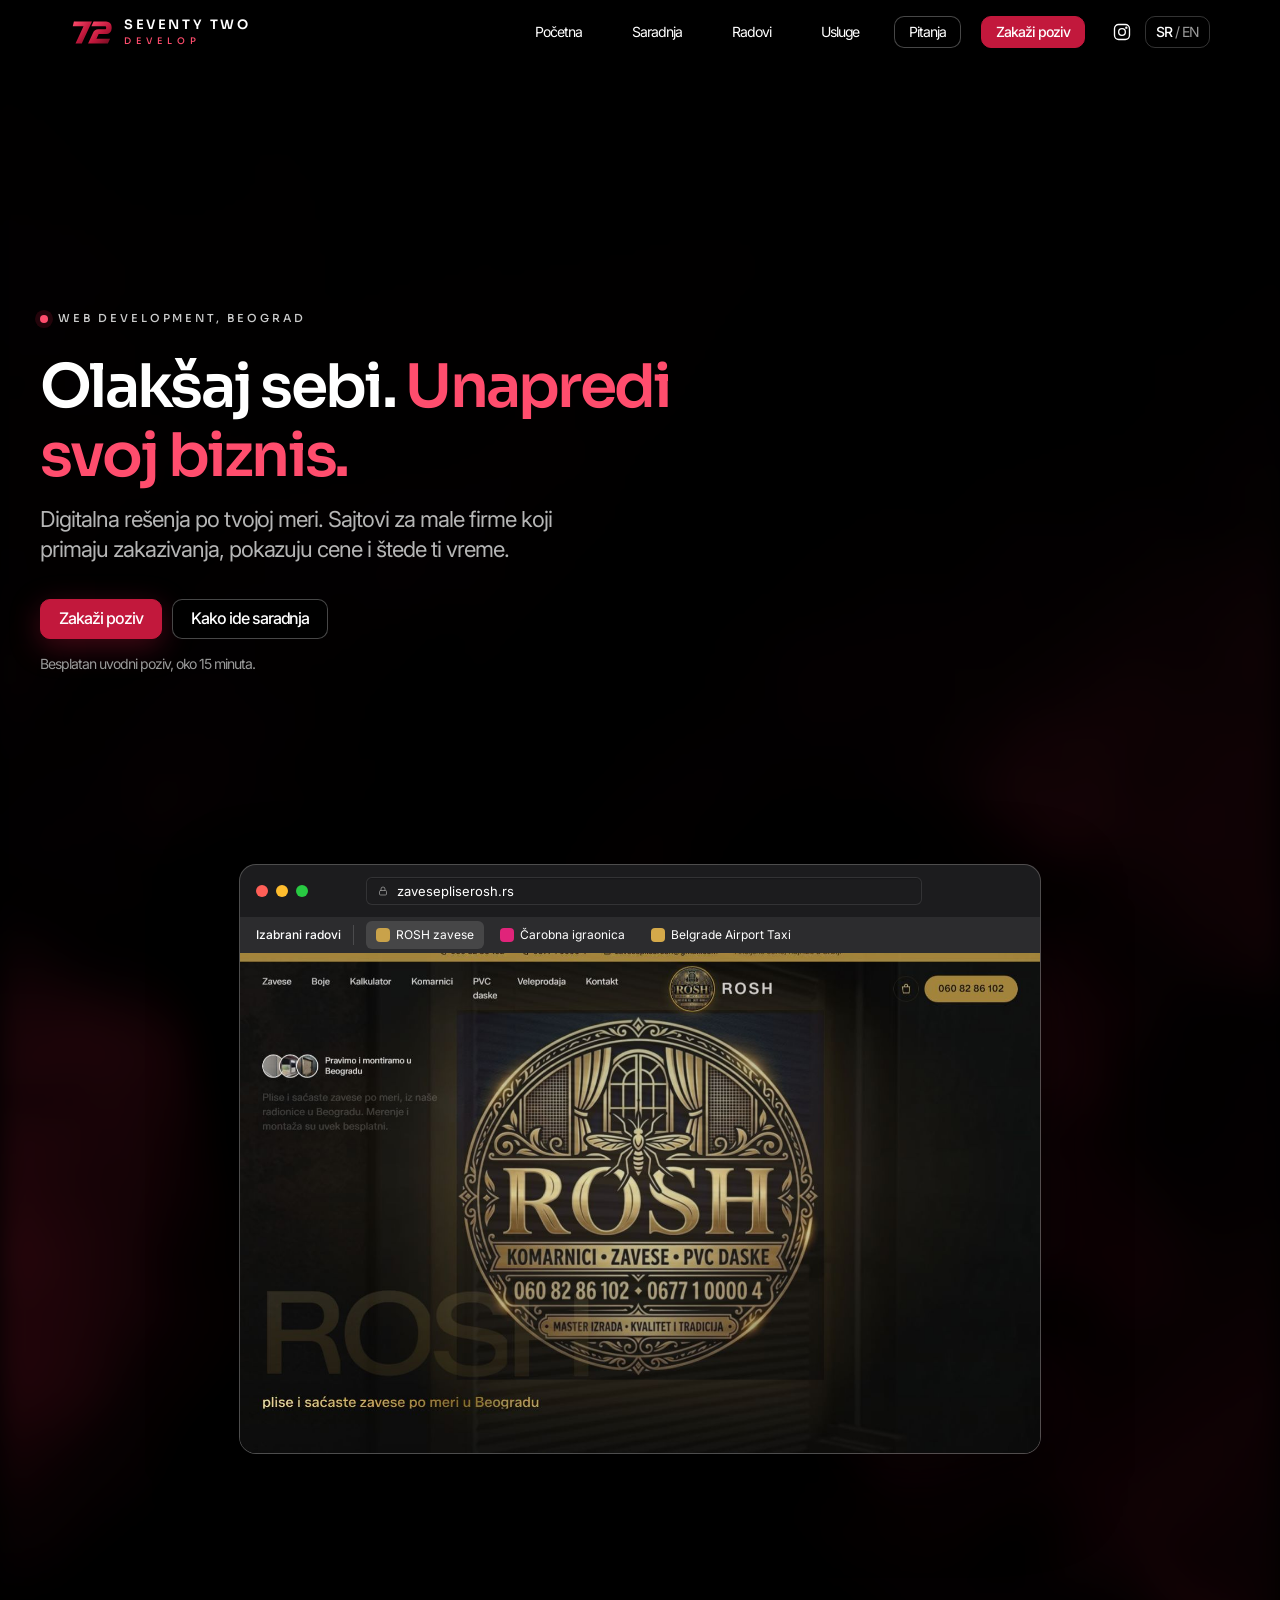
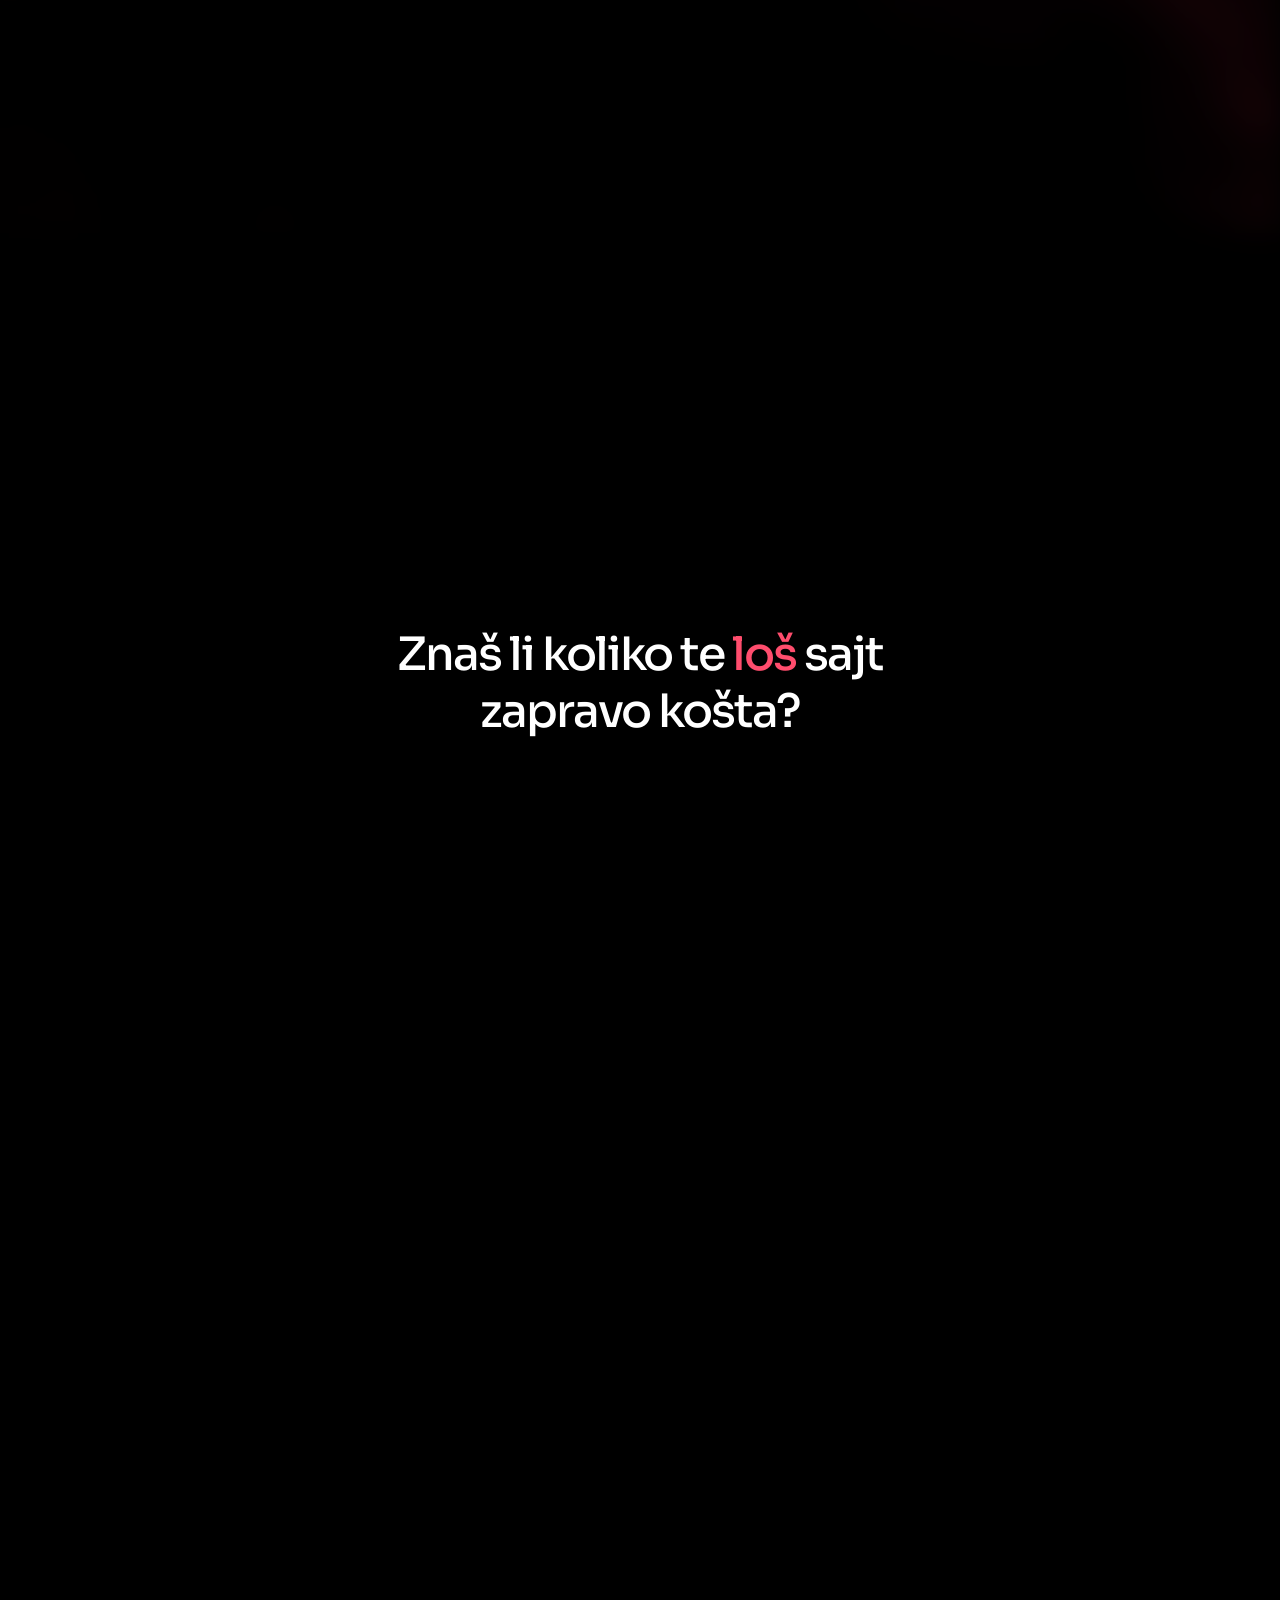
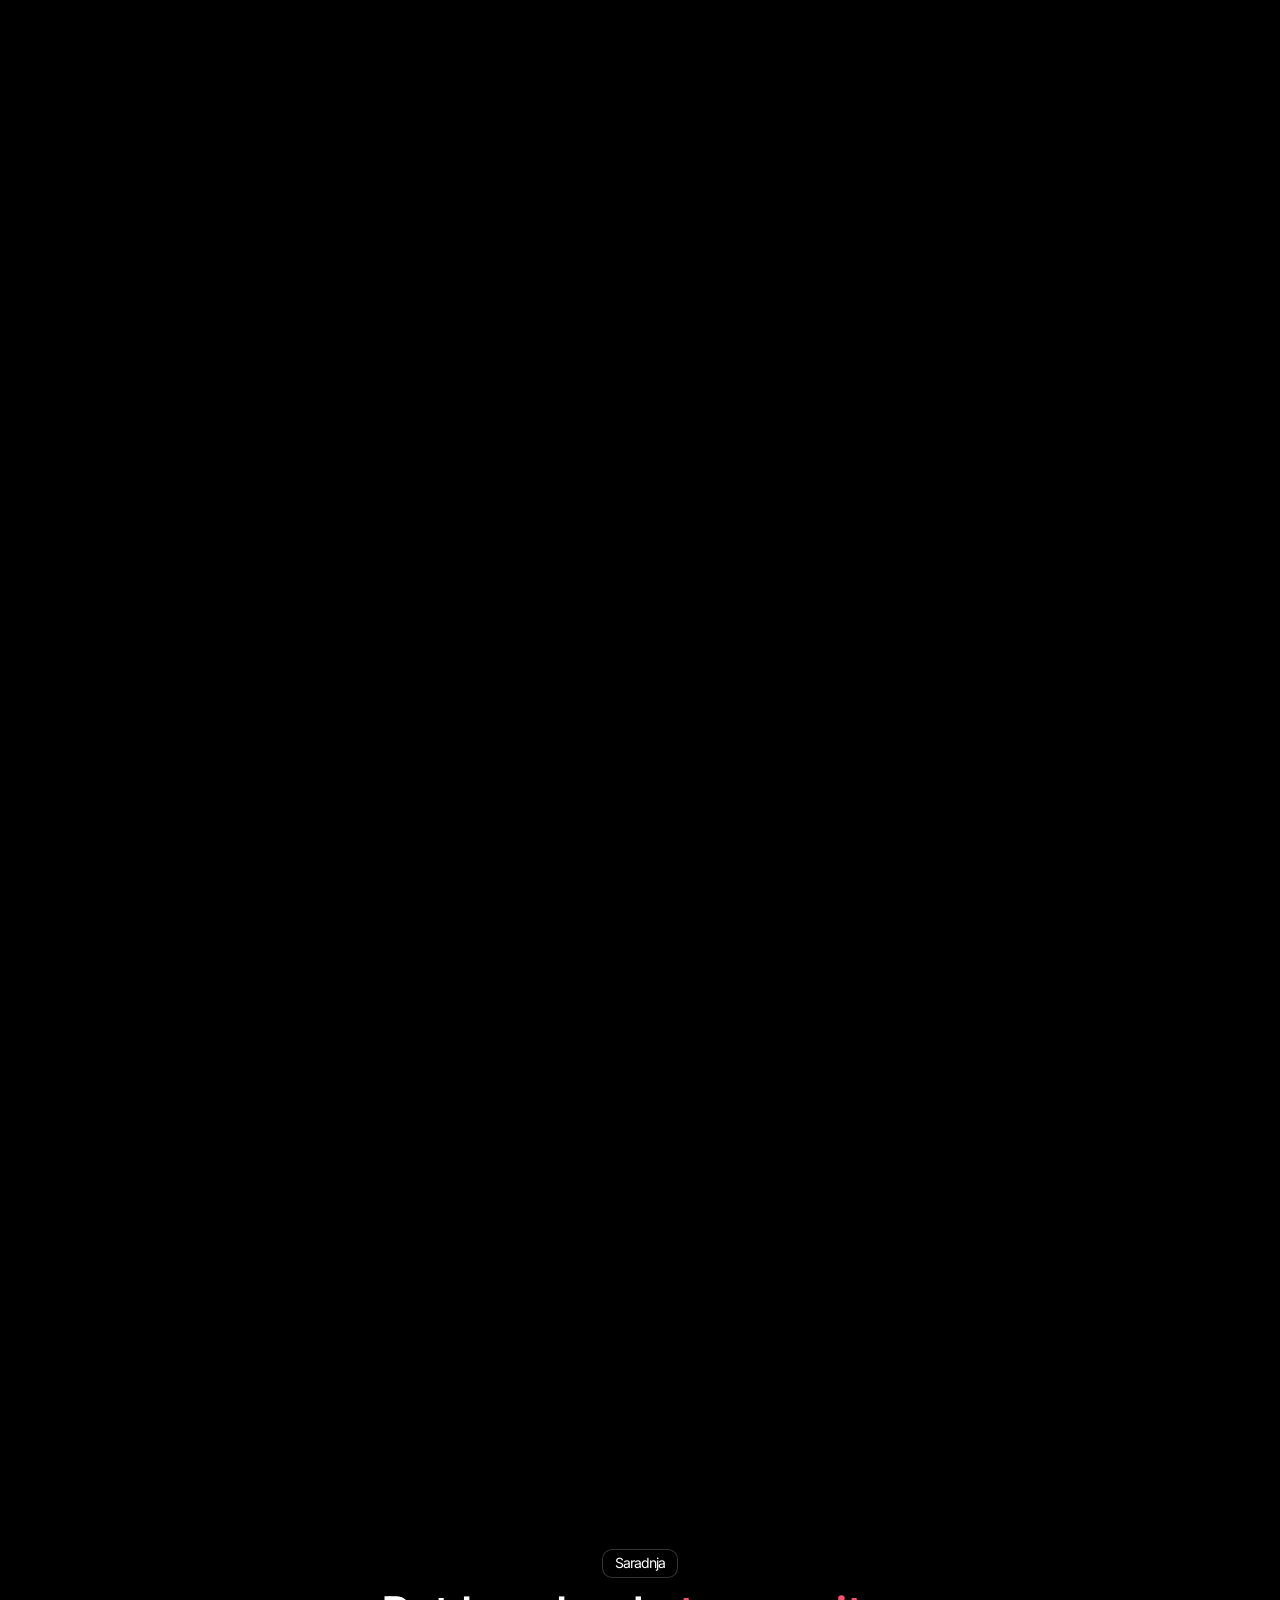
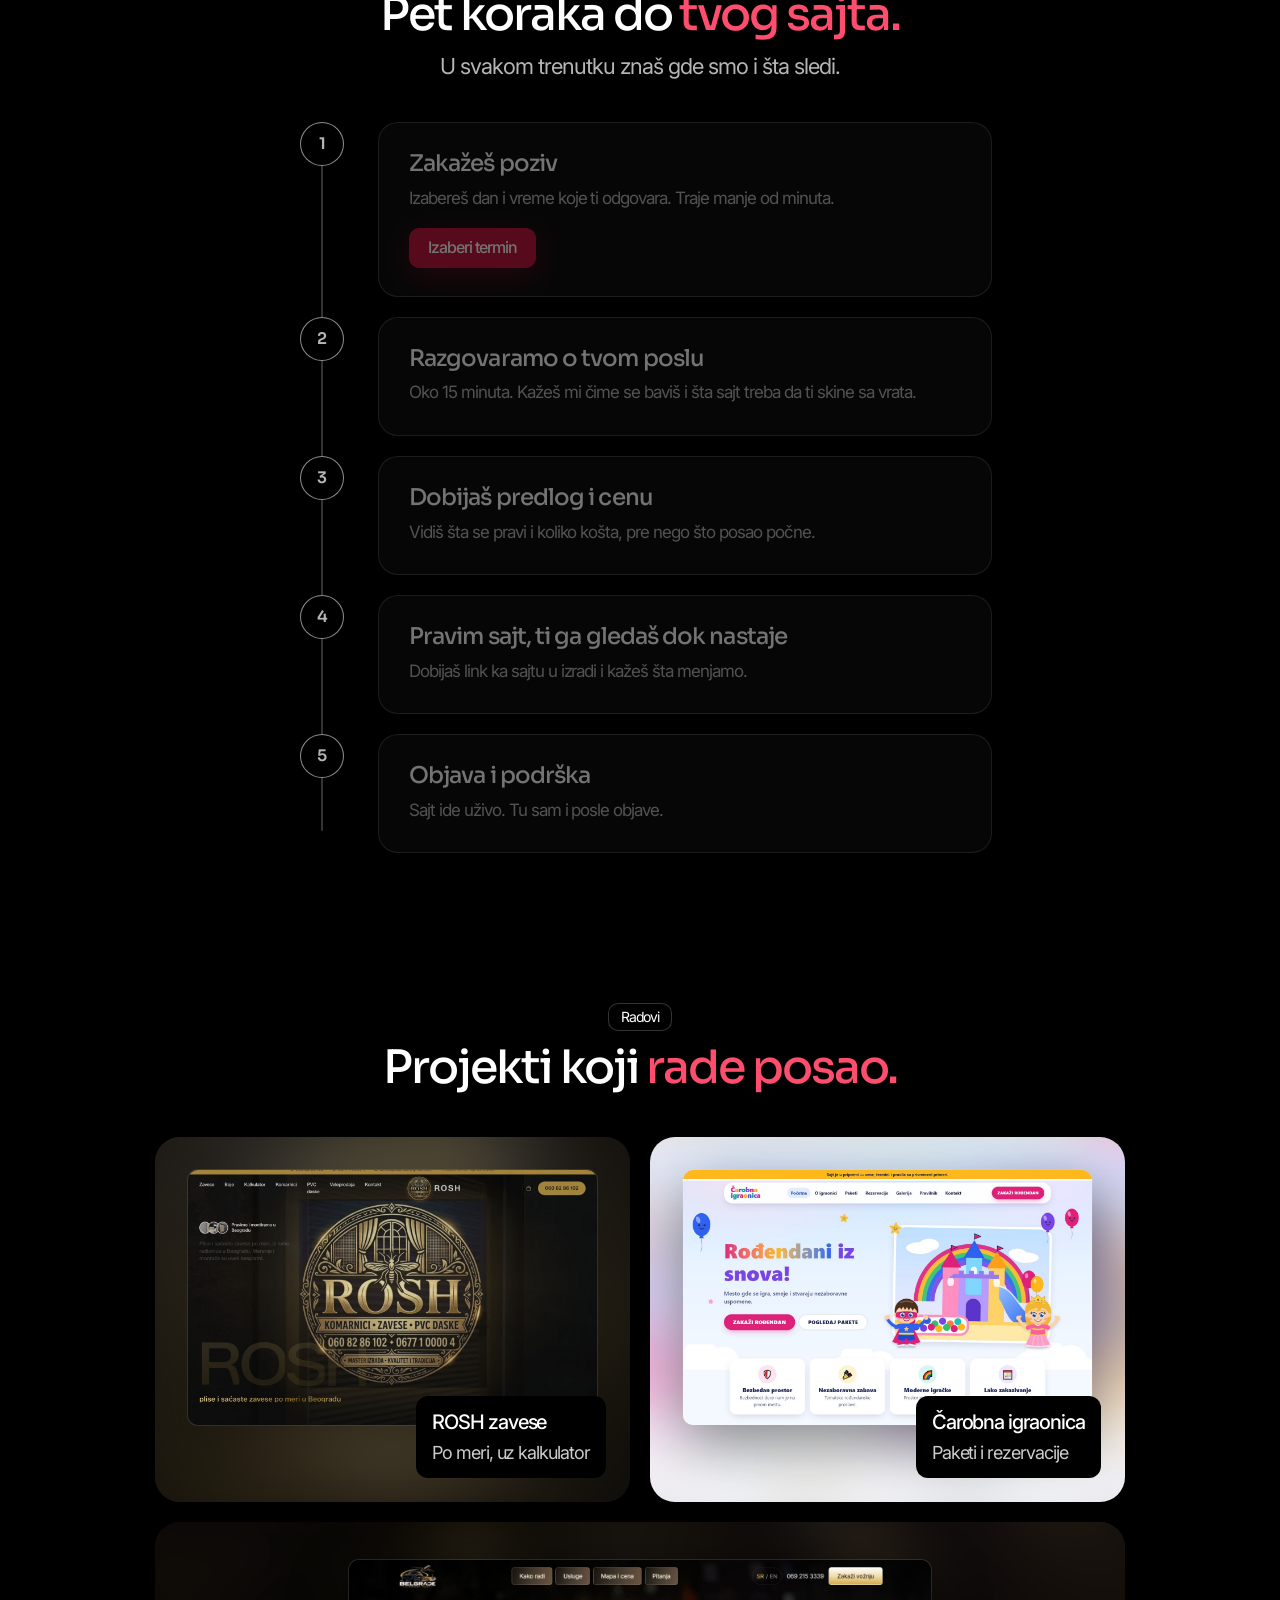
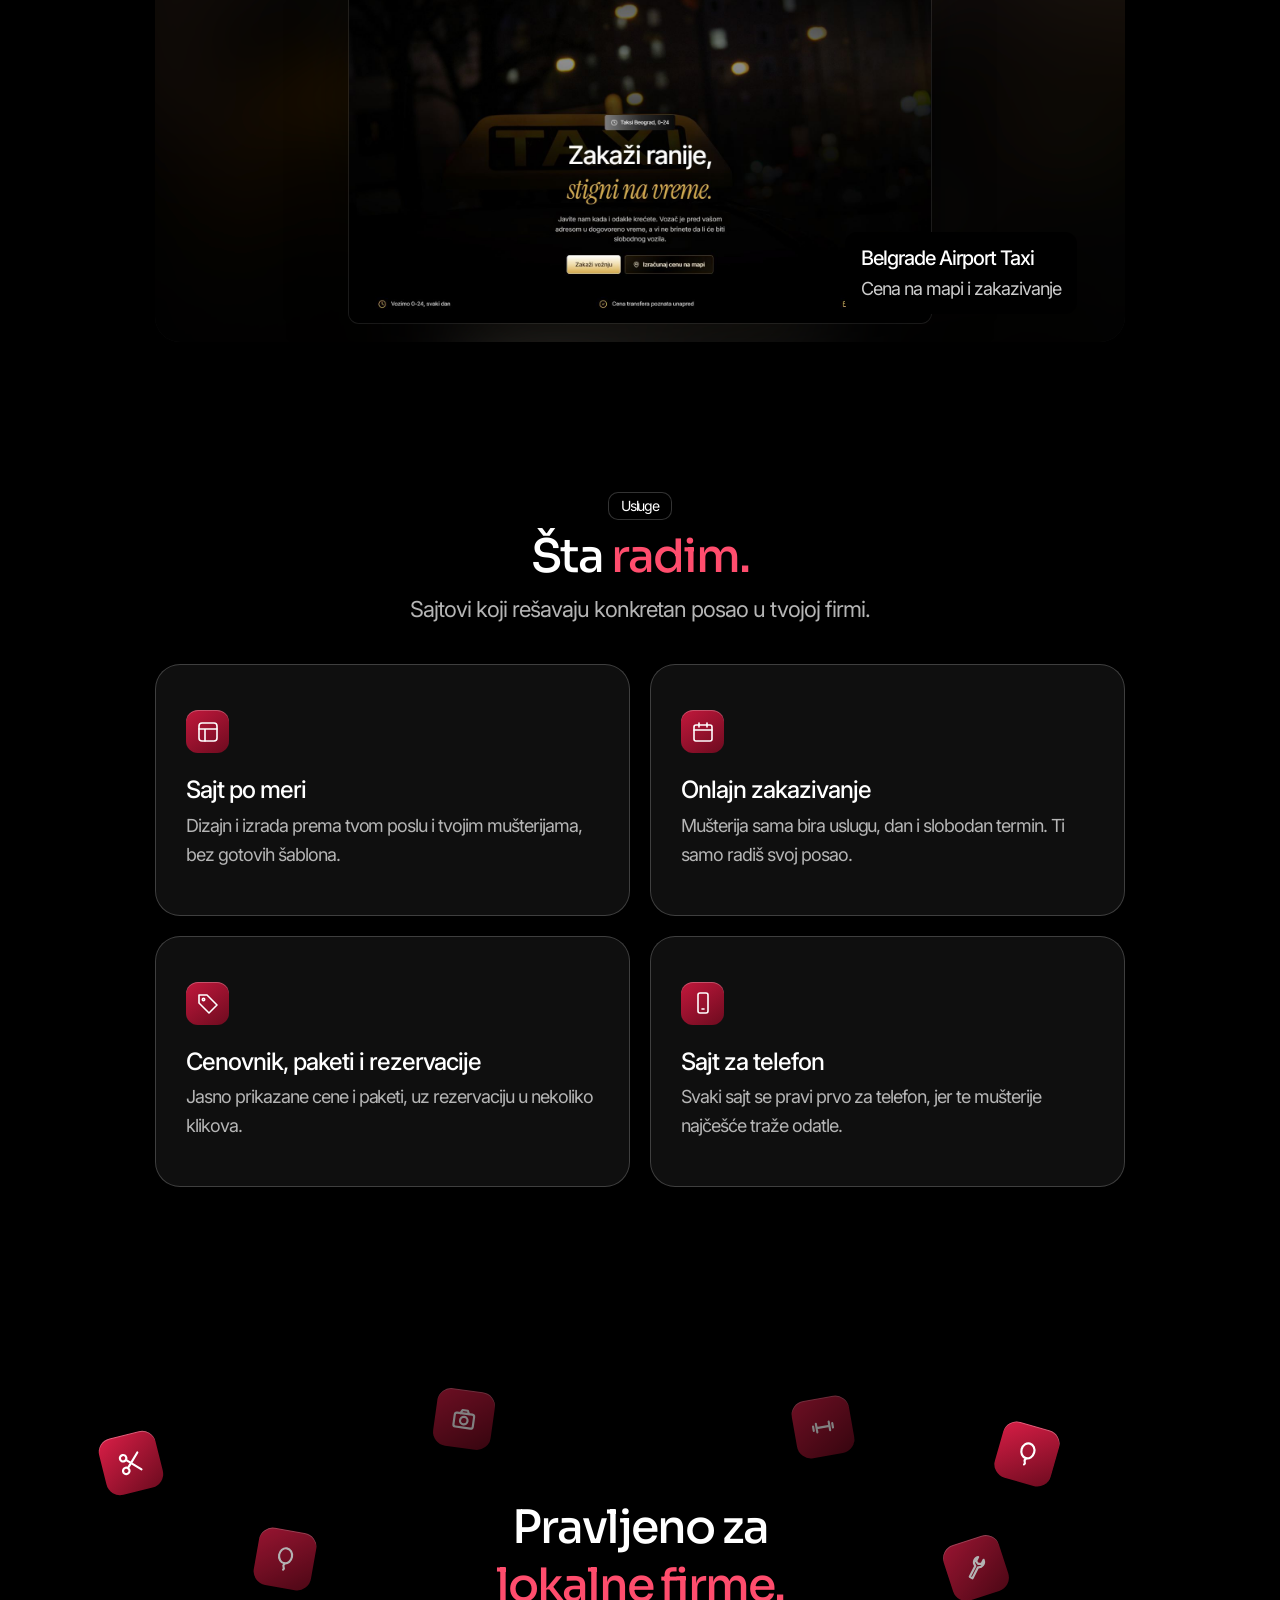
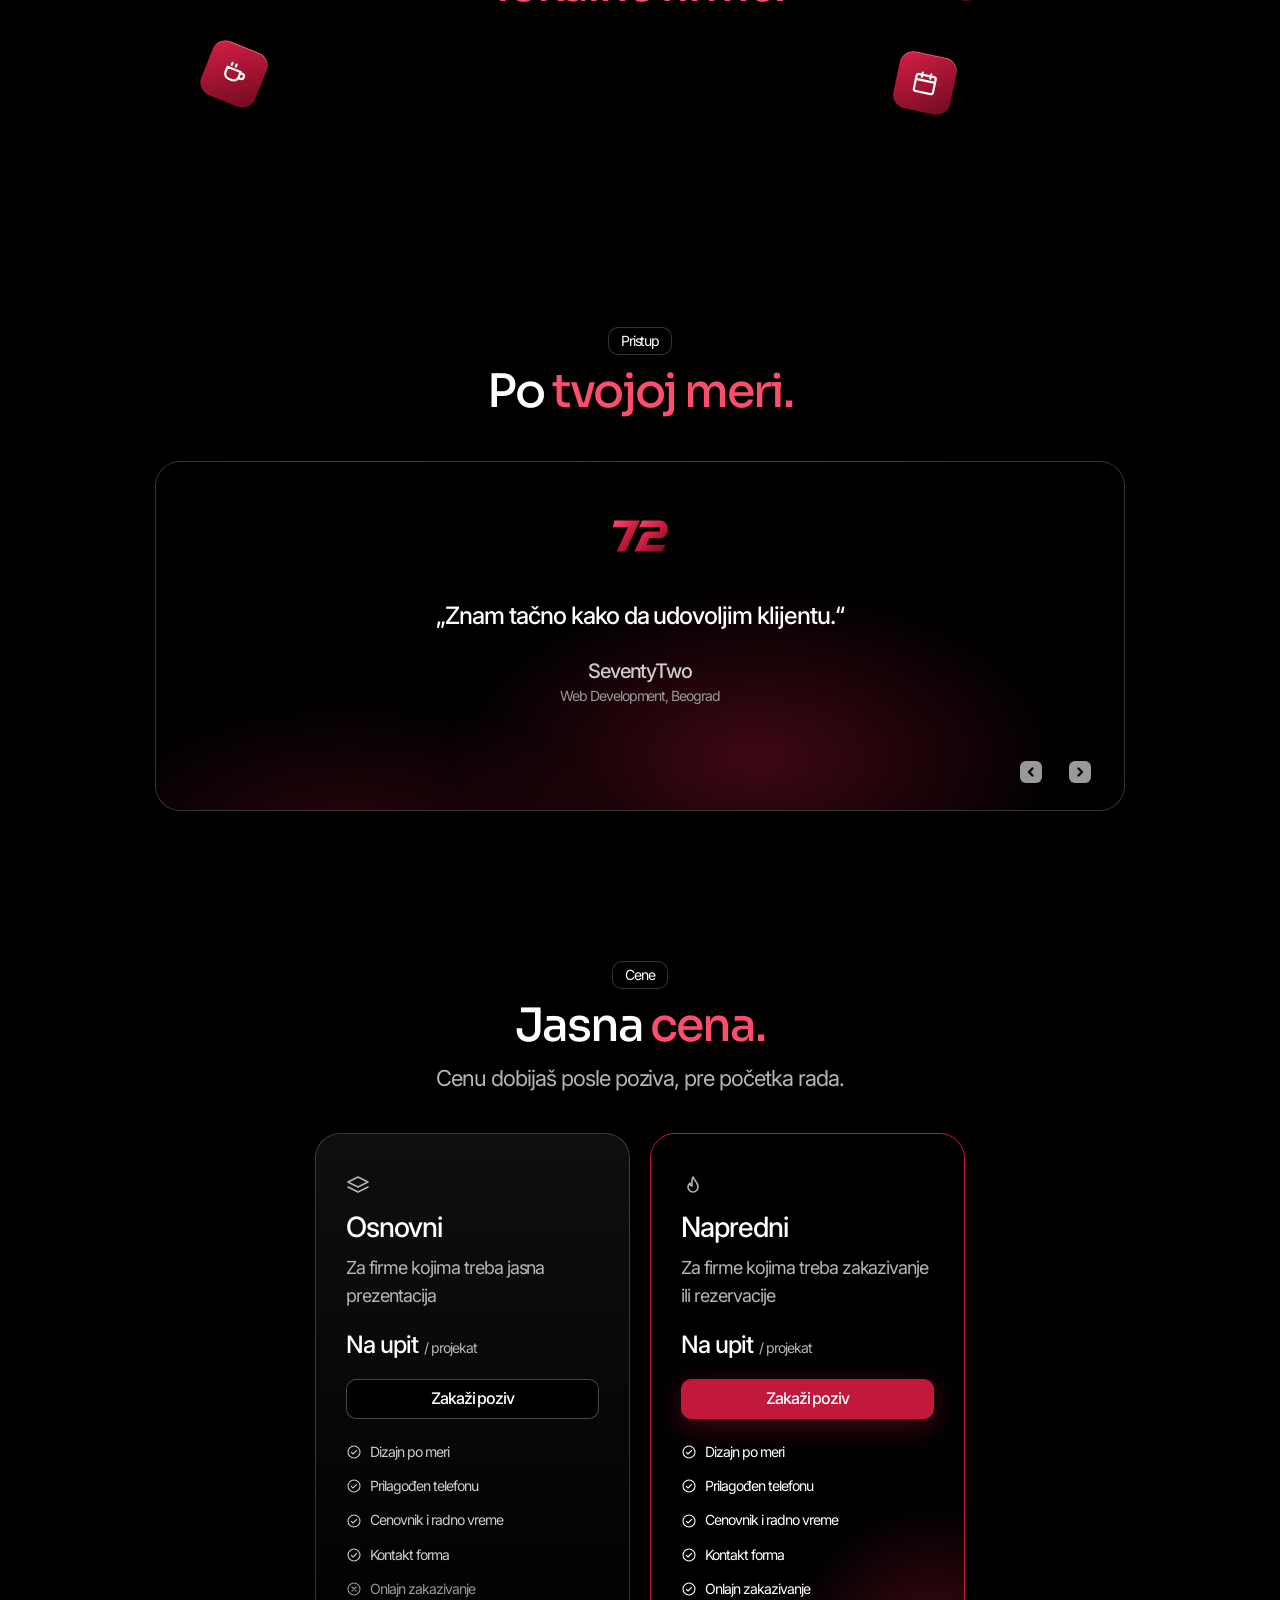
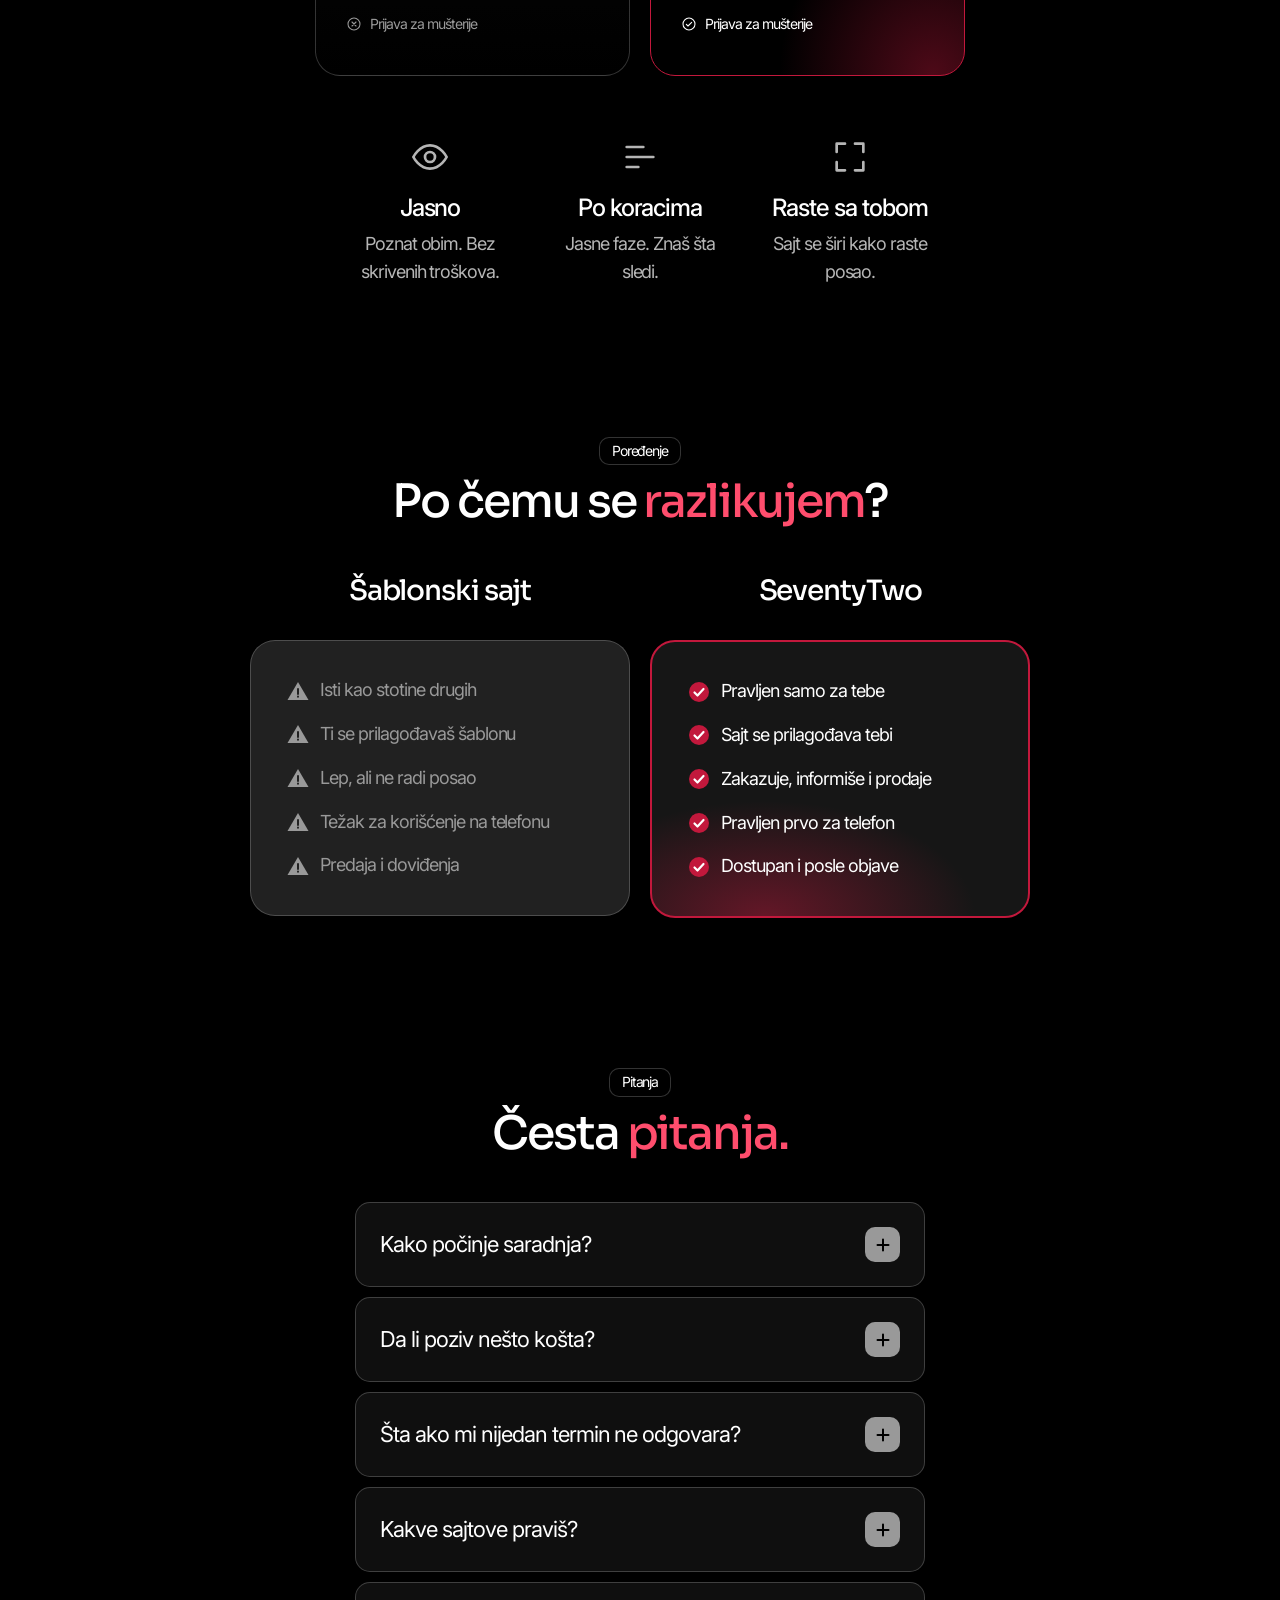
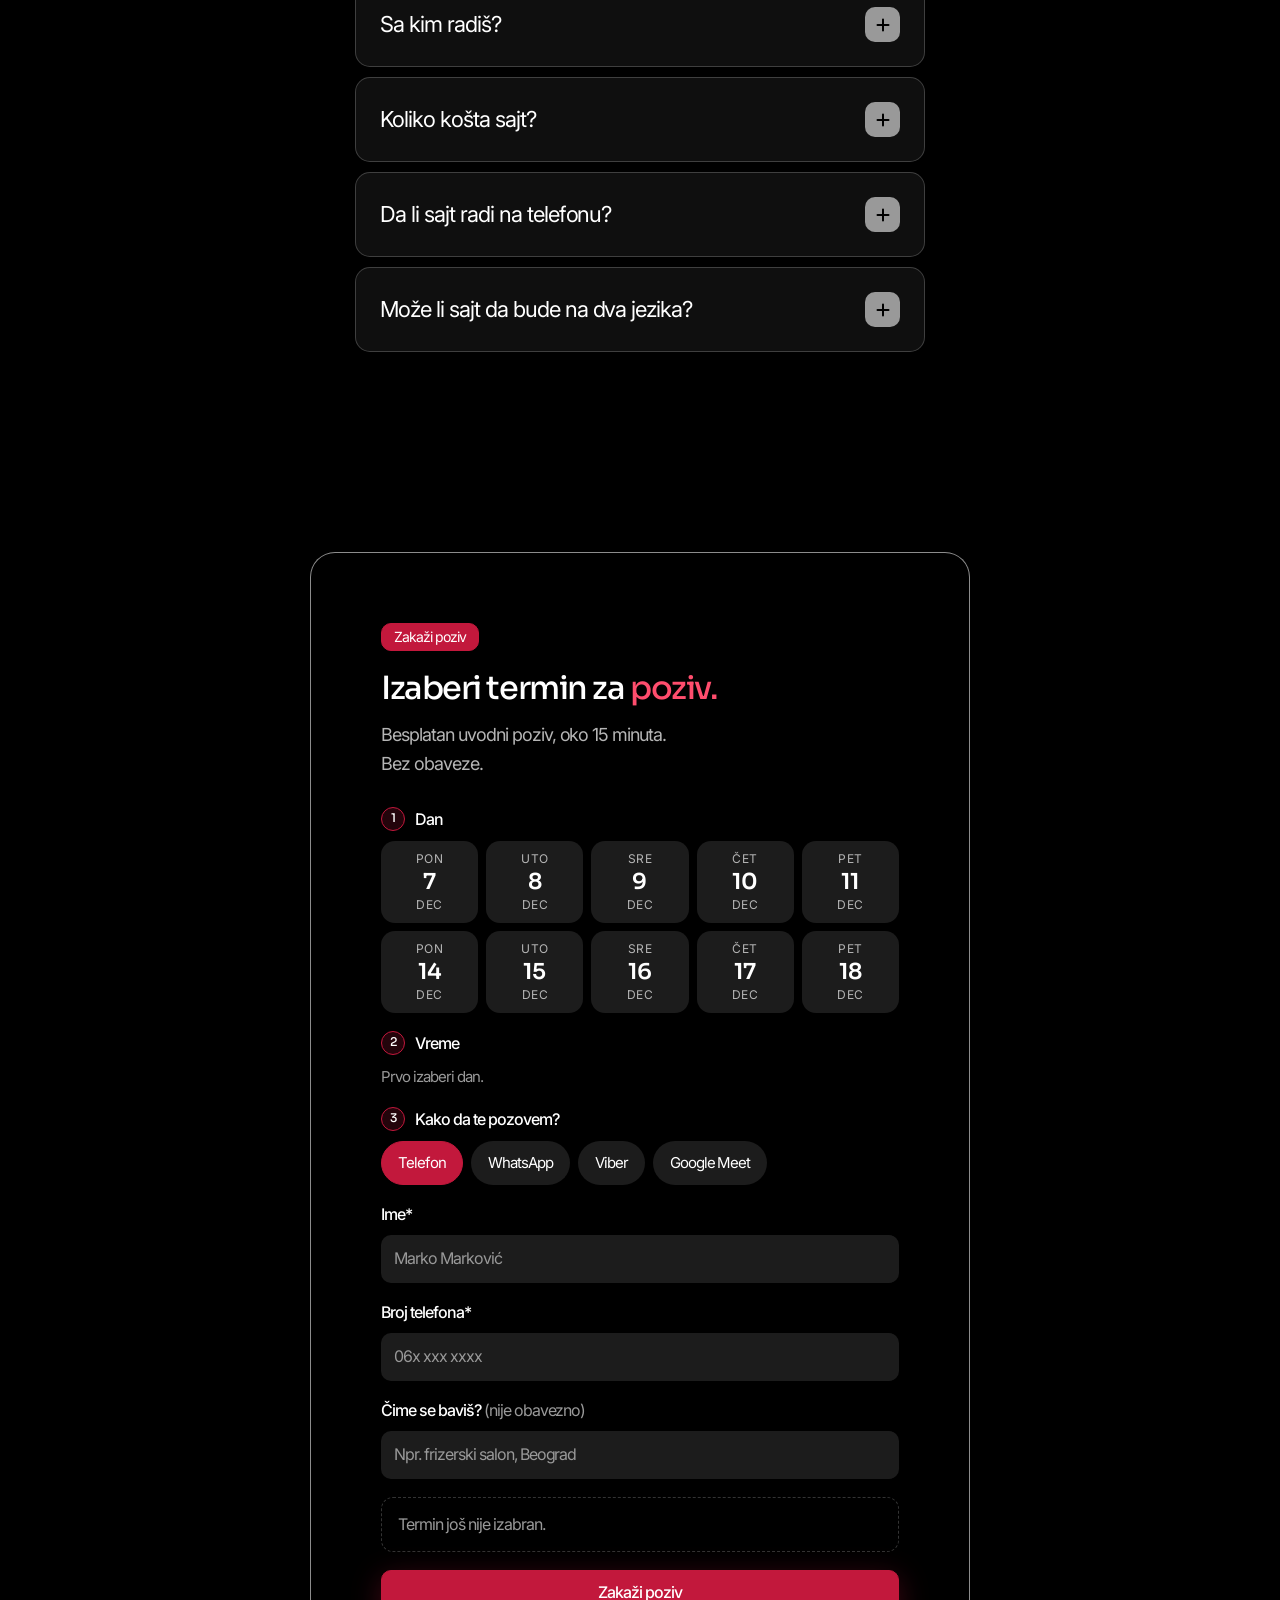
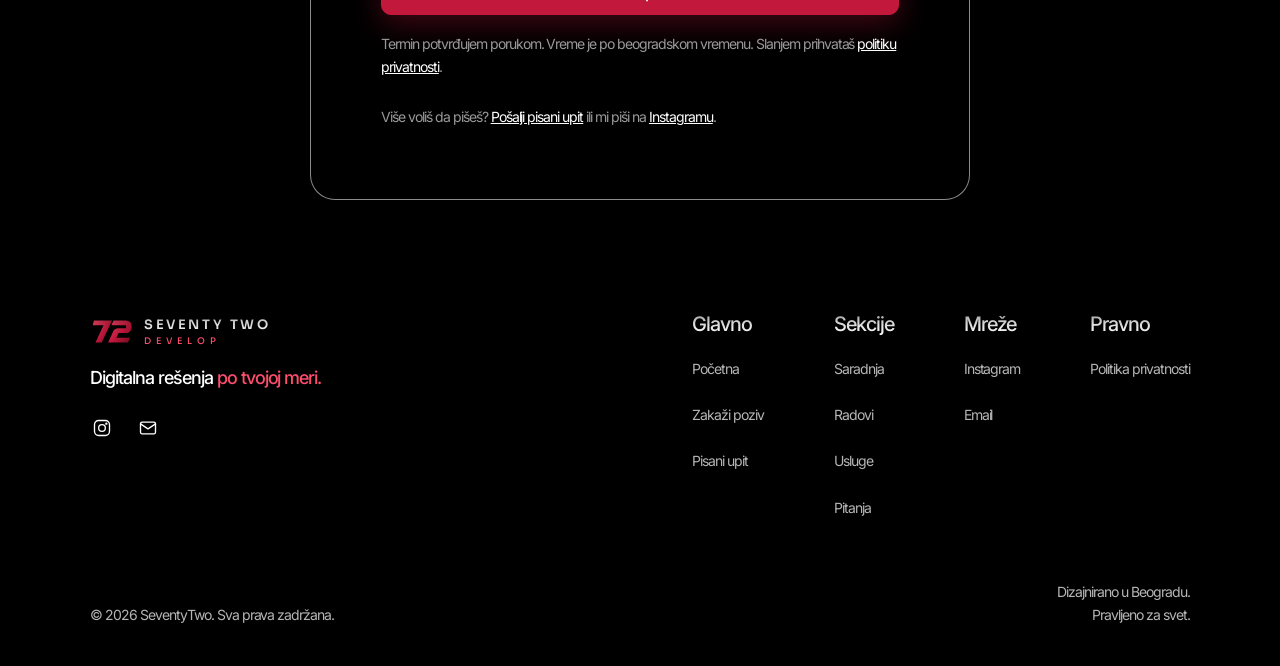
==== index.html @ db29514e "Hero: Asta izrezan sa strane, lebdi (siva pozadina videa se utapa u crno) Co-Authored-By: Claude Opu" ====
<!doctype html>
<html lang="sr" data-en-title="Websites for Small Businesses, Book a Call | SeventyTwo" data-en-desc="SeventyTwo builds websites for small businesses in Belgrade and abroad. Book a free intro call and see every step from the first talk to launch.">
<head>
  <meta charset="utf-8">
  <meta name="viewport" content="width=device-width, initial-scale=1.0">
  <title>Izrada sajtova i zakazivanje poziva | SeventyTwo</title>
  <meta name="description" content="SeventyTwo pravi sajtove za male firme u Beogradu i šire. Zakaži besplatan uvodni poziv i vidi korake od prvog razgovora do objave tvog sajta.">
  <link rel="canonical" href="https://seventytwo-develop.vercel.app/">
  <meta property="og:type" content="website">
  <meta property="og:title" content="Izrada sajtova i zakazivanje poziva | SeventyTwo">
  <meta property="og:description" content="Digitalna rešenja po tvojoj meri. Zakaži besplatan uvodni poziv.">
  <meta property="og:image" content="https://seventytwo-develop.vercel.app/images/logo-512.png">
  <link rel="icon" href="images/mark.svg" type="image/svg+xml">
  <link rel="preconnect" href="https://fonts.googleapis.com">
  <link rel="preconnect" href="https://fonts.gstatic.com" crossorigin>
  <link href="https://fonts.googleapis.com/css2?family=Inter:wght@400;500&family=Sora:wght@500;600&display=swap" rel="stylesheet">
  <link rel="stylesheet" href="styles.css">
  <script>document.documentElement.classList.add('js');</script>
</head>
<body>

<svg width="0" height="0" style="position:absolute" aria-hidden="true">
  <defs>
    <linearGradient id="gm" x1="0" y1="0" x2="1" y2="1"><stop offset="0" stop-color="#ff4d6d"/><stop offset=".55" stop-color="#c2183c"/><stop offset="1" stop-color="#6d0b1f"/></linearGradient>
  </defs>
  <symbol id="mark" viewBox="0 0 56 34"><g fill="url(#gm)"><path d="M5 3h23L15 31H7L17.2 9H3.5z"/><path transform="translate(3 0)" d="M27 3H43a7 7 0 0 1 7 7v2a7 7 0 0 1-7 7H33.5l-2.8 6H48l-2.8 6H20l6.2-13.5a7.5 7.5 0 0 1 6.8-4.5H42a1 1 0 0 0 1-1v-2a1 1 0 0 0-1-1H24.2z"/></g></symbol>
  <symbol id="i-instagram" viewBox="0 0 24 24"><rect x="3" y="3" width="18" height="18" rx="5"/><circle cx="12" cy="12" r="4"/><circle cx="17.2" cy="6.8" r=".6"/></symbol>
  <symbol id="i-mail" viewBox="0 0 24 24"><rect x="3" y="5" width="18" height="14" rx="2"/><path d="m3 7 9 6 9-6"/></symbol>
  <symbol id="i-layout" viewBox="0 0 24 24"><rect x="3" y="3" width="18" height="18" rx="3"/><path d="M3 9h18M9 9v12"/></symbol>
  <symbol id="i-calendar" viewBox="0 0 24 24"><rect x="3" y="5" width="18" height="16" rx="2"/><path d="M3 10h18M8 3v4M16 3v4"/></symbol>
  <symbol id="i-tag" viewBox="0 0 24 24"><path d="M3 12V4h8l10 10-8 8z"/><circle cx="7.5" cy="8.5" r="1.2"/></symbol>
  <symbol id="i-phone" viewBox="0 0 24 24"><rect x="7" y="2" width="10" height="20" rx="2"/><path d="M11 18h2"/></symbol>
  <symbol id="i-eye" viewBox="0 0 24 24"><path d="M2 12s3.6-7 10-7 10 7 10 7-3.6 7-10 7S2 12 2 12z"/><circle cx="12" cy="12" r="3"/></symbol>
  <symbol id="i-heart" viewBox="0 0 24 24"><path d="M12 20s-7-4.4-7-10a4 4 0 0 1 7-2.5A4 4 0 0 1 19 10c0 5.6-7 10-7 10z"/></symbol>
  <symbol id="i-user" viewBox="0 0 24 24"><circle cx="12" cy="8" r="4"/><path d="M4 21c0-4 4-6 8-6s8 2 8 6"/></symbol>
  <symbol id="i-trend" viewBox="0 0 24 24"><path d="m3 17 6-6 4 4 8-8M15 7h6v6"/></symbol>
  <symbol id="i-steps" viewBox="0 0 24 24"><path d="M4 6h10M4 12h16M4 18h7"/></symbol>
  <symbol id="i-expand" viewBox="0 0 24 24"><path d="M4 9V4h5M20 9V4h-5M4 15v5h5M20 15v5h-5"/></symbol>
  <symbol id="i-check" viewBox="0 0 24 24"><circle cx="12" cy="12" r="9"/><path d="m8 12.5 2.5 2.5L16 9.5"/></symbol>
  <symbol id="i-x" viewBox="0 0 24 24"><circle cx="12" cy="12" r="9"/><path d="m9 9 6 6M15 9l-6 6"/></symbol>
  <symbol id="i-warn" viewBox="0 0 24 24"><path d="M12 3 22.5 21h-21z"/><path d="M12 10v5M12 17.6v.2" stroke="#212121" stroke-width="2" stroke-linecap="round" fill="none"/></symbol>
  <symbol id="i-checkf" viewBox="0 0 24 24"><circle cx="12" cy="12" r="10"/><path d="m7.5 12.5 3 3L16.5 9" stroke="#fff" stroke-width="2.2" stroke-linecap="round" stroke-linejoin="round" fill="none"/></symbol>
  <symbol id="i-layers" viewBox="0 0 24 24"><path d="M12 3 2 8l10 5 10-5zM2 13l10 5 10-5"/></symbol>
  <symbol id="i-flame" viewBox="0 0 24 24"><path d="M12 3c1 3 5 5 5 10a5 5 0 0 1-10 0c0-2 1-3 2-4 0 2 1 3 2 3 0-3-1-5 1-9z"/></symbol>
  <symbol id="i-scissors" viewBox="0 0 24 24"><circle cx="6" cy="6" r="3"/><circle cx="6" cy="18" r="3"/><path d="M8.1 8.1 20 20M8.1 15.9 20 4"/></symbol>
  <symbol id="i-balloon" viewBox="0 0 24 24"><ellipse cx="12" cy="9" rx="6" ry="7"/><path d="M12 16v1c-2 2 2 3 0 5"/></symbol>
  <symbol id="i-cup" viewBox="0 0 24 24"><path d="M4 8h13v5a5 5 0 0 1-5 5H9a5 5 0 0 1-5-5zM17 9h2a2 2 0 0 1 0 5h-2M7 3v2M11 3v2"/></symbol>
  <symbol id="i-wrench" viewBox="0 0 24 24"><path d="M21 7a5 5 0 0 1-7 5l-8 8-2-2 8-8a5 5 0 0 1 5-7l-3 3 1 3 3 1z"/></symbol>
  <symbol id="i-camera" viewBox="0 0 24 24"><rect x="3" y="7" width="18" height="13" rx="2"/><circle cx="12" cy="13.5" r="3.5"/><path d="m8 7 1.5-3h5L16 7"/></symbol>
  <symbol id="i-dumbbell" viewBox="0 0 24 24"><path d="M6 8v8M3 10v4M18 8v8M21 10v4M6 12h12"/></symbol>
  <symbol id="i-lock" viewBox="0 0 24 24"><rect x="5" y="11" width="14" height="9" rx="2"/><path d="M8 11V8a4 4 0 0 1 8 0v3"/></symbol>
  <symbol id="i-left" viewBox="0 0 12 12"><path d="M7.5 2.5 4 6l3.5 3.5"/></symbol>
  <symbol id="i-right" viewBox="0 0 12 12"><path d="M4.5 2.5 8 6 4.5 9.5"/></symbol>
  <symbol id="i-plus" viewBox="0 0 14 14"><path d="M7 1.5v11M1.5 7h11"/></symbol>
</svg>

<header class="header" id="header">
  <div class="header-in">
    <a class="brand" href="#top" aria-label="SeventyTwo Develop, početna"><svg class="brand-mark" viewBox="0 0 56 34" aria-hidden="true"><use href="#mark"/></svg><span class="brand-text"><b>Seventy Two</b><i>Develop</i></span></a>
    <button class="nav-toggle" id="navToggle" aria-label="Meni" aria-expanded="false" aria-controls="nav"><span></span><span></span></button>
    <nav class="nav" id="nav" aria-label="Glavna navigacija">
      <a href="#top" class="is-active" data-spy="top" data-en="Home">Početna</a>
      <a href="#saradnja" data-spy="saradnja" data-en="How it works">Saradnja</a>
      <a href="#radovi" data-spy="radovi" data-en="Work">Radovi</a>
      <a href="#usluge" data-spy="usluge" data-en="Services">Usluge</a>
      <a href="#pitanja" data-spy="pitanja" data-en="FAQ">Pitanja</a>
      <a href="#poziv" class="nav-cta" data-en="Book a call">Zakaži poziv</a>
      <div class="nav-icons">
        <a class="nav-icon" href="https://www.instagram.com/seventytwodevelop/" target="_blank" rel="noopener" aria-label="Instagram"><svg class="icon"><use href="#i-instagram"/></svg></a>
        <button class="lang" id="langToggle" type="button" aria-label="Promeni jezik / Change language"><b>SR</b><span>&nbsp;/ EN</span></button>
      </div>
    </nav>
  </div>
</header>

<main id="top">

  <!-- HERO -->
  <section class="hero">
    <div class="smoke" data-smoke="hero"></div>
    <div class="hero-top">
    <div class="hero-in">
      <p class="kicker" data-reveal><i></i><span>Web Development, Beograd</span></p>
      <h1 class="h1" data-reveal data-en="Make it easier. <em>Grow your business.</em>">Olakšaj sebi. <em>Unapredi svoj biznis.</em></h1>
      <p class="lead" data-reveal data-en="Digital solutions made to fit you. Websites for small businesses that take bookings, show your prices and save you time.">Digitalna rešenja po tvojoj meri. Sajtovi za male firme koji primaju zakazivanja, pokazuju cene i štede ti vreme.</p>
      <div class="hero-cta" data-reveal>
        <a class="btn btn--primary" href="#poziv" data-en="Book a call">Zakaži poziv</a>
        <a class="btn" href="#saradnja" data-en="See how it works">Kako ide saradnja</a>
      </div>
      <p class="hero-note" data-reveal data-en="Free intro call, about 15 minutes.">Besplatan uvodni poziv, oko 15 minuta.</p>
    </div>
    <!-- Asta sa strane: siva pozadina videa se u CSS-u utapa u crnu, pa ostaje samo lik koji lebdi -->
    <div class="hero-asta" aria-hidden="true">
      <video class="hero-video" src="images/hero-asta.mp4" autoplay muted loop playsinline preload="auto"></video>
    </div>
    </div>

    <div class="mock" id="mock" data-reveal>
      <div class="mock-bar">
        <div class="mock-dots" aria-hidden="true"><i></i><i></i><i></i></div>
        <div class="mock-url"><svg class="icon"><use href="#i-lock"/></svg><span id="mockUrl">zavesepliserosh.rs</span></div>
      </div>
      <div class="mock-tabs" role="tablist" aria-label="Izabrani radovi">
        <span class="mock-tabs-label" data-en="Selected work">Izabrani radovi</span>
        <button class="mock-tab is-active" role="tab" aria-selected="true" data-slide="0" data-url="zavesepliserosh.rs" style="--dot:#c9a24a">ROSH zavese</button>
        <button class="mock-tab" role="tab" aria-selected="false" data-slide="1" data-url="carobna-igraonica.netlify.app" style="--dot:#e0247a">Čarobna igraonica</button>
        <button class="mock-tab" role="tab" aria-selected="false" data-slide="2" data-url="marko-taxi.vercel.app" style="--dot:#d4a94a">Belgrade Airport Taxi</button>
      </div>
      <div class="mock-view">
        <div class="mock-slide is-active">
          <img src="images/rad-rosh-zavese.jpg" alt="Početna strana sajta ROSH sa zlatnim znakom radionice za zavese, komarnike i PVC daske" width="1440" height="900">
          <div class="mock-case">
            <h2>ROSH zavese</h2>
            <p data-en="A website for a Belgrade workshop: pleated and honeycomb blinds made to measure, insect screens and PVC window sills, with a price calculator.">Sajt za radionicu iz Beograda: plise i saćaste zavese po meri, komarnici i PVC daske, uz kalkulator cene.</p>
            <a class="btn-glass" href="https://www.zavesepliserosh.rs/" target="_blank" rel="noopener" data-en="Visit the site">Pogledaj sajt</a>
          </div>
        </div>
        <div class="mock-slide">
          <img src="images/rad-carobna-igraonica.jpg" alt="Početna strana sajta Čarobna igraonica sa rođendanskim paketima" width="1440" height="900" loading="lazy">
          <div class="mock-case">
            <h2>Čarobna igraonica</h2>
            <p data-en="A website for a children's playroom with birthday packages, prices and slot reservations.">Sajt za dečiju igraonicu sa rođendanskim paketima, cenama i rezervacijom termina.</p>
            <a class="btn-glass" href="https://carobna-igraonica.netlify.app/" target="_blank" rel="noopener" data-en="Visit the site">Pogledaj sajt</a>
          </div>
        </div>
        <div class="mock-slide">
          <img src="images/rad-belgrade-airport-taxi.jpg" alt="Početna strana sajta Belgrade Airport Taxi sa naslovom Zakaži ranije, stigni na vreme" width="1440" height="900" loading="lazy">
          <div class="mock-case">
            <h2>Belgrade Airport Taxi</h2>
            <p data-en="A taxi website with a price calculator on the map, ride booking and an admin page, in Serbian and English.">Sajt za taksi sa kalkulatorom cene na mapi, zakazivanjem vožnje i admin stranicom, na srpskom i engleskom.</p>
            <a class="btn-glass" href="https://marko-taxi.vercel.app/" target="_blank" rel="noopener" data-en="Visit the site">Pogledaj sajt</a>
          </div>
        </div>
      </div>
    </div>
  </section>

  <!-- COST -->
  <section class="cost" id="cost" aria-labelledby="costTitle">
    <div class="cost-sticky">
      <h2 class="h2" id="costTitle" data-en="Do you know what a <em>weak</em> website really costs you?">Znaš li koliko te <em>loš</em> sajt zapravo košta?</h2>
    </div>
    <ul class="cost-pills">
      <li class="pill"><svg class="icon"><use href="#i-eye"/></svg><span data-en="Customers who go to a competitor.">Mušterije koje odu kod konkurencije.</span></li>
      <li class="pill"><svg class="icon"><use href="#i-heart"/></svg><span data-en="Calls you have no time to answer.">Pozivi na koje ne stižeš da odgovoriš.</span></li>
      <li class="pill"><svg class="icon"><use href="#i-user"/></svg><span data-en="Time slots that stay empty.">Termini koji ostanu prazni.</span></li>
      <li class="pill"><svg class="icon"><use href="#i-trend"/></svg><span data-en="A business that grows slower than it could.">Posao koji ne raste koliko može.</span></li>
    </ul>
  </section>

  <!-- STEPS TO WORKING TOGETHER -->
  <section class="section" id="saradnja">
    <div class="wrap">
      <div class="section-head" data-reveal>
        <span class="tag" data-en="How it works">Saradnja</span>
        <h2 class="h2" data-en="Five steps to <em>your website.</em>">Pet koraka do <em>tvog sajta.</em></h2>
        <p class="lead" data-en="You always know where we are and what comes next.">U svakom trenutku znaš gde smo i šta sledi.</p>
      </div>
      <ol class="flow" id="flow">
        <li class="flow-step">
          <span class="flow-num" aria-hidden="true">1</span>
          <div class="flow-body">
            <h3 data-en="You book a call">Zakažeš poziv</h3>
            <p data-en="Pick a day and a time that suit you. It takes less than a minute.">Izabereš dan i vreme koje ti odgovara. Traje manje od minuta.</p>
            <a class="btn btn--primary" href="#poziv" data-en="Pick a time">Izaberi termin</a>
          </div>
        </li>
        <li class="flow-step">
          <span class="flow-num" aria-hidden="true">2</span>
          <div class="flow-body">
            <h3 data-en="We talk about your business">Razgovaramo o tvom poslu</h3>
            <p data-en="About 15 minutes. You tell me what you do and what the website should take off your hands.">Oko 15 minuta. Kažeš mi čime se baviš i šta sajt treba da ti skine sa vrata.</p>
          </div>
        </li>
        <li class="flow-step">
          <span class="flow-num" aria-hidden="true">3</span>
          <div class="flow-body">
            <h3 data-en="You get a proposal and a price">Dobijaš predlog i cenu</h3>
            <p data-en="You see what gets built and what it costs, before any work starts.">Vidiš šta se pravi i koliko košta, pre nego što posao počne.</p>
          </div>
        </li>
        <li class="flow-step">
          <span class="flow-num" aria-hidden="true">4</span>
          <div class="flow-body">
            <h3 data-en="I build, you watch it take shape">Pravim sajt, ti ga gledaš dok nastaje</h3>
            <p data-en="You get a link to the website in progress and tell me what to change.">Dobijaš link ka sajtu u izradi i kažeš šta menjamo.</p>
          </div>
        </li>
        <li class="flow-step">
          <span class="flow-num" aria-hidden="true">5</span>
          <div class="flow-body">
            <h3 data-en="Launch and support">Objava i podrška</h3>
            <p data-en="The website goes live. I stay available after launch too.">Sajt ide uživo. Tu sam i posle objave.</p>
          </div>
        </li>
      </ol>
    </div>
  </section>

  <!-- PORTFOLIO -->
  <section class="section" id="radovi">
    <div class="wrap">
      <div class="section-head" data-reveal>
        <span class="tag" data-en="Work">Radovi</span>
        <h2 class="h2" data-en="Projects that <em>do the work.</em>">Projekti koji <em>rade posao.</em></h2>
      </div>
      <div class="works">
        <a class="work" href="https://www.zavesepliserosh.rs/" target="_blank" rel="noopener" data-reveal>
          <img class="work-bg" src="images/rad-rosh-zavese.jpg" alt="" loading="lazy" aria-hidden="true">
          <img class="work-shot" src="images/rad-rosh-zavese.jpg" alt="Sajt ROSH: zlatni znak radionice i naslov plise i saćaste zavese po meri u Beogradu" width="1440" height="900" loading="lazy">
          <span class="work-label"><b>ROSH zavese</b><span data-en="Made to measure, with a calculator">Po meri, uz kalkulator</span></span>
        </a>
        <a class="work" href="https://carobna-igraonica.netlify.app/" target="_blank" rel="noopener" data-reveal>
          <img class="work-bg" src="images/rad-carobna-igraonica.jpg" alt="" loading="lazy" aria-hidden="true">
          <img class="work-shot" src="images/rad-carobna-igraonica.jpg" alt="Sajt Čarobna igraonica: naslov Rođendani iz snova i ilustracija zamka sa decom" width="1440" height="900" loading="lazy">
          <span class="work-label"><b>Čarobna igraonica</b><span data-en="Packages and reservations">Paketi i rezervacije</span></span>
        </a>
        <a class="work" href="https://marko-taxi.vercel.app/" target="_blank" rel="noopener" data-reveal>
          <img class="work-bg" src="images/rad-belgrade-airport-taxi.jpg" alt="" loading="lazy" aria-hidden="true">
          <img class="work-shot" src="images/rad-belgrade-airport-taxi.jpg" alt="Sajt Belgrade Airport Taxi: naslov Zakaži ranije, stigni na vreme preko svetla taksi table noću" width="1440" height="900" loading="lazy">
          <span class="work-label"><b>Belgrade Airport Taxi</b><span data-en="Price on the map and booking">Cena na mapi i zakazivanje</span></span>
        </a>
      </div>
    </div>
  </section>

  <!-- SERVICES -->
  <section class="section" id="usluge">
    <div class="wrap">
      <div class="section-head" data-reveal>
        <span class="tag" data-en="Services">Usluge</span>
        <h2 class="h2" data-en="What I <em>do.</em>">Šta <em>radim.</em></h2>
        <p class="lead" data-en="Websites that solve a real job inside your business.">Sajtovi koji rešavaju konkretan posao u tvojoj firmi.</p>
      </div>
      <div class="services">
        <article class="card service" data-reveal>
          <div class="glyph"><svg class="icon"><use href="#i-layout"/></svg></div>
          <h3 class="h3" data-en="A website made to fit">Sajt po meri</h3>
          <p data-en="Design and build shaped around your business and your customers, with no ready-made templates.">Dizajn i izrada prema tvom poslu i tvojim mušterijama, bez gotovih šablona.</p>
        </article>
        <article class="card service" data-reveal>
          <div class="glyph"><svg class="icon"><use href="#i-calendar"/></svg></div>
          <h3 class="h3" data-en="Online booking">Onlajn zakazivanje</h3>
          <p data-en="The customer picks a service, a day and a free slot. You just do your job.">Mušterija sama bira uslugu, dan i slobodan termin. Ti samo radiš svoj posao.</p>
        </article>
        <article class="card service" data-reveal>
          <div class="glyph"><svg class="icon"><use href="#i-tag"/></svg></div>
          <h3 class="h3" data-en="Prices, packages and reservations">Cenovnik, paketi i rezervacije</h3>
          <p data-en="Prices and packages shown clearly, with a reservation in a few taps.">Jasno prikazane cene i paketi, uz rezervaciju u nekoliko klikova.</p>
        </article>
        <article class="card service" data-reveal>
          <div class="glyph"><svg class="icon"><use href="#i-phone"/></svg></div>
          <h3 class="h3" data-en="Built for the phone">Sajt za telefon</h3>
          <p data-en="Every website is built for the phone first, because that is where customers look for you.">Svaki sajt se pravi prvo za telefon, jer te mušterije najčešće traže odatle.</p>
        </article>
      </div>
    </div>
  </section>

  <!-- FLOATING TILES -->
  <section class="float" aria-labelledby="floatTitle">
    <span class="tile" style="--x:8%;--y:22%;--r:-14deg;--d:-1s" aria-hidden="true"><svg class="icon"><use href="#i-scissors"/></svg></span>
    <span class="tile tile--wide" style="--x:20%;--y:44%;--r:10deg;--d:-3s;--o:.7" aria-hidden="true"><svg class="icon"><use href="#i-balloon"/></svg></span>
    <span class="tile" style="--x:16%;--y:70%;--r:22deg;--d:-5s" aria-hidden="true"><svg class="icon"><use href="#i-cup"/></svg></span>
    <span class="tile tile--wide" style="--x:34%;--y:12%;--r:8deg;--d:-2s;--o:.5" aria-hidden="true"><svg class="icon"><use href="#i-camera"/></svg></span>
    <span class="tile tile--wide" style="--x:62%;--y:14%;--r:-10deg;--d:-4s;--o:.5" aria-hidden="true"><svg class="icon"><use href="#i-dumbbell"/></svg></span>
    <span class="tile" style="--x:78%;--y:20%;--r:16deg;--d:-2.5s" aria-hidden="true"><svg class="icon"><use href="#i-balloon"/></svg></span>
    <span class="tile tile--wide" style="--x:74%;--y:46%;--r:-18deg;--d:-6s;--o:.7" aria-hidden="true"><svg class="icon"><use href="#i-wrench"/></svg></span>
    <span class="tile" style="--x:70%;--y:72%;--r:12deg;--d:-.5s" aria-hidden="true"><svg class="icon"><use href="#i-calendar"/></svg></span>
    <h2 class="h2" id="floatTitle" data-reveal data-en="Built for <em>local businesses.</em>">Pravljeno za <em>lokalne firme.</em></h2>
  </section>

  <!-- APPROACH -->
  <section class="section" id="pristup">
    <div class="wrap">
      <div class="section-head" data-reveal>
        <span class="tag" data-en="Approach">Pristup</span>
        <h2 class="h2" data-en="Made to <em>fit you.</em>">Po <em>tvojoj meri.</em></h2>
      </div>
      <div class="quote-card" id="quotes" data-reveal>
        <svg class="quote-mark" viewBox="0 0 56 34" aria-hidden="true"><use href="#mark"/></svg>
        <div class="quotes" aria-live="polite">
          <figure class="quote is-active">
            <blockquote data-en="“I know exactly how to give the client what they need.”">„Znam tačno kako da udovoljim klijentu.“</blockquote>
            <figcaption><b>SeventyTwo</b><span>Web Development, Beograd</span></figcaption>
          </figure>
          <figure class="quote">
            <blockquote data-en="“First I listen, then I design.”">„Prvo slušam, pa tek onda dizajniram.“</blockquote>
            <figcaption><b>SeventyTwo</b><span>Web Development, Beograd</span></figcaption>
          </figure>
          <figure class="quote">
            <blockquote data-en="“The website is done when you say it is.”">„Sajt je gotov tek kad ti kažeš da jeste.“</blockquote>
            <figcaption><b>SeventyTwo</b><span>Web Development, Beograd</span></figcaption>
          </figure>
        </div>
        <div class="quote-nav">
          <button type="button" data-dir="-1" aria-label="Prethodno"><svg><use href="#i-left"/></svg></button>
          <button type="button" data-dir="1" aria-label="Sledeće"><svg><use href="#i-right"/></svg></button>
        </div>
      </div>
    </div>
  </section>

  <!-- PRICING -->
  <section class="section" id="cene">
    <div class="wrap">
      <div class="section-head" data-reveal>
        <span class="tag" data-en="Pricing">Cene</span>
        <h2 class="h2" data-en="Clear <em>pricing.</em>">Jasna <em>cena.</em></h2>
        <p class="lead" data-en="You get the price after the call, before any work starts.">Cenu dobijaš posle poziva, pre početka rada.</p>
      </div>
      <div class="plans">
        <article class="plan" data-reveal>
          <svg class="icon"><use href="#i-layers"/></svg>
          <h3 class="plan-name" data-en="Basic">Osnovni</h3>
          <p class="plan-for" data-en="For businesses that need a clear presentation">Za firme kojima treba jasna prezentacija</p>
          <p class="plan-price"><b data-en="On request">Na upit</b><span data-en="/ project">/ projekat</span></p>
          <a class="btn btn--block" href="#poziv" data-en="Book a call">Zakaži poziv</a>
          <ul class="plan-list">
            <li><svg class="icon"><use href="#i-check"/></svg><span data-en="Custom design">Dizajn po meri</span></li>
            <li><svg class="icon"><use href="#i-check"/></svg><span data-en="Works on the phone">Prilagođen telefonu</span></li>
            <li><svg class="icon"><use href="#i-check"/></svg><span data-en="Price list and opening hours">Cenovnik i radno vreme</span></li>
            <li><svg class="icon"><use href="#i-check"/></svg><span data-en="Contact form">Kontakt forma</span></li>
            <li class="no"><svg class="icon"><use href="#i-x"/></svg><span data-en="Online booking">Onlajn zakazivanje</span></li>
            <li class="no"><svg class="icon"><use href="#i-x"/></svg><span data-en="Customer login">Prijava za mušterije</span></li>
          </ul>
        </article>
        <article class="plan plan--top" data-reveal>
          <svg class="icon"><use href="#i-flame"/></svg>
          <h3 class="plan-name" data-en="Advanced">Napredni</h3>
          <p class="plan-for" data-en="For businesses that need booking or reservations">Za firme kojima treba zakazivanje ili rezervacije</p>
          <p class="plan-price"><b data-en="On request">Na upit</b><span data-en="/ project">/ projekat</span></p>
          <a class="btn btn--primary btn--block" href="#poziv" data-en="Book a call">Zakaži poziv</a>
          <ul class="plan-list">
            <li><svg class="icon"><use href="#i-check"/></svg><span data-en="Custom design">Dizajn po meri</span></li>
            <li><svg class="icon"><use href="#i-check"/></svg><span data-en="Works on the phone">Prilagođen telefonu</span></li>
            <li><svg class="icon"><use href="#i-check"/></svg><span data-en="Price list and opening hours">Cenovnik i radno vreme</span></li>
            <li><svg class="icon"><use href="#i-check"/></svg><span data-en="Contact form">Kontakt forma</span></li>
            <li><svg class="icon"><use href="#i-check"/></svg><span data-en="Online booking">Onlajn zakazivanje</span></li>
            <li><svg class="icon"><use href="#i-check"/></svg><span data-en="Customer login">Prijava za mušterije</span></li>
          </ul>
        </article>
      </div>
      <div class="perks">
        <div class="perk" data-reveal>
          <div class="glyph"><svg class="icon"><use href="#i-eye"/></svg></div>
          <h3 class="h3" data-en="Transparent">Jasno</h3>
          <p data-en="Known scope. No hidden costs.">Poznat obim. Bez skrivenih troškova.</p>
        </div>
        <div class="perk" data-reveal>
          <div class="glyph"><svg class="icon"><use href="#i-steps"/></svg></div>
          <h3 class="h3" data-en="Step by step">Po koracima</h3>
          <p data-en="Clear phases. You know what comes next.">Jasne faze. Znaš šta sledi.</p>
        </div>
        <div class="perk" data-reveal>
          <div class="glyph"><svg class="icon"><use href="#i-expand"/></svg></div>
          <h3 class="h3" data-en="Grows with you">Raste sa tobom</h3>
          <p data-en="The website expands as your business does.">Sajt se širi kako raste posao.</p>
        </div>
      </div>
    </div>
  </section>

  <!-- COMPARISON -->
  <section class="section" id="poredjenje">
    <div class="wrap">
      <div class="section-head" data-reveal>
        <span class="tag" data-en="Comparison">Poređenje</span>
        <h2 class="h2" data-en="What sets me <em>apart</em>?">Po čemu se <em>razlikujem</em>?</h2>
      </div>
      <div class="compare">
        <div class="compare-col" data-reveal>
          <h3 data-en="Template website">Šablonski sajt</h3>
          <ul class="compare-box">
            <li><svg class="icon"><use href="#i-warn"/></svg><span data-en="Same as hundreds of others">Isti kao stotine drugih</span></li>
            <li><svg class="icon"><use href="#i-warn"/></svg><span data-en="You adapt to the template">Ti se prilagođavaš šablonu</span></li>
            <li><svg class="icon"><use href="#i-warn"/></svg><span data-en="Looks fine, does no work">Lep, ali ne radi posao</span></li>
            <li><svg class="icon"><use href="#i-warn"/></svg><span data-en="Hard to use on a phone">Težak za korišćenje na telefonu</span></li>
            <li><svg class="icon"><use href="#i-warn"/></svg><span data-en="Handover and goodbye">Predaja i doviđenja</span></li>
          </ul>
        </div>
        <div class="compare-col compare-col--us" data-reveal>
          <h3>SeventyTwo</h3>
          <ul class="compare-box">
            <li><svg class="icon"><use href="#i-checkf"/></svg><span data-en="Made only for you">Pravljen samo za tebe</span></li>
            <li><svg class="icon"><use href="#i-checkf"/></svg><span data-en="The website adapts to you">Sajt se prilagođava tebi</span></li>
            <li><svg class="icon"><use href="#i-checkf"/></svg><span data-en="Books, informs and sells">Zakazuje, informiše i prodaje</span></li>
            <li><svg class="icon"><use href="#i-checkf"/></svg><span data-en="Built for the phone first">Pravljen prvo za telefon</span></li>
            <li><svg class="icon"><use href="#i-checkf"/></svg><span data-en="Available after launch too">Dostupan i posle objave</span></li>
          </ul>
        </div>
      </div>
    </div>
  </section>

  <!-- FAQ -->
  <section class="section" id="pitanja">
    <div class="wrap">
      <div class="section-head" data-reveal>
        <span class="tag" data-en="FAQ">Pitanja</span>
        <h2 class="h2" data-en="Frequently asked <em>questions.</em>">Česta <em>pitanja.</em></h2>
      </div>
      <div class="faq">
        <article class="faq-item" data-reveal>
          <button class="faq-q" type="button" aria-expanded="false"><span data-en="How does a project start?">Kako počinje saradnja?</span><i class="faq-plus"><svg><use href="#i-plus"/></svg></i></button>
          <div class="faq-a"><div><p data-en="You book a call here on the website. We talk about your business, and then you get a proposal and a price.">Zakažeš poziv ovde na sajtu. Porazgovaramo o tvom poslu, a onda dobijaš predlog i cenu.</p></div></div>
        </article>
        <article class="faq-item" data-reveal>
          <button class="faq-q" type="button" aria-expanded="false"><span data-en="Does the call cost anything?">Da li poziv nešto košta?</span><i class="faq-plus"><svg><use href="#i-plus"/></svg></i></button>
          <div class="faq-a"><div><p data-en="No. The intro call is free and commits you to nothing.">Ne. Uvodni poziv je besplatan i ne obavezuje te ni na šta.</p></div></div>
        </article>
        <article class="faq-item" data-reveal>
          <button class="faq-q" type="button" aria-expanded="false"><span data-en="What if none of the times suit me?">Šta ako mi nijedan termin ne odgovara?</span><i class="faq-plus"><svg><use href="#i-plus"/></svg></i></button>
          <div class="faq-a"><div><p data-en="Send a written request or a message on Instagram and we will find another time.">Pošalji pisani upit ili poruku na Instagramu, pa nađemo drugo vreme.</p></div></div>
        </article>
        <article class="faq-item" data-reveal>
          <button class="faq-q" type="button" aria-expanded="false"><span data-en="What kind of websites do you build?">Kakve sajtove praviš?</span><i class="faq-plus"><svg><use href="#i-plus"/></svg></i></button>
          <div class="faq-a"><div><p data-en="Websites for small businesses: presentations, price lists, online booking and reservations. Each one is made to fit the business.">Sajtove za male firme: prezentacije, cenovnike, onlajn zakazivanje i rezervacije. Svaki se pravi po meri posla.</p></div></div>
        </article>
        <article class="faq-item" data-reveal>
          <button class="faq-q" type="button" aria-expanded="false"><span data-en="Who do you work with?">Sa kim radiš?</span><i class="faq-plus"><svg><use href="#i-plus"/></svg></i></button>
          <div class="faq-a"><div><p data-en="Small local businesses such as barbershops, playrooms, salons and workshops, in Serbia and abroad.">Sa malim lokalnim firmama kao što su berbernice, igraonice, saloni i zanatske radnje, u Srbiji i u inostranstvu.</p></div></div>
        </article>
        <article class="faq-item" data-reveal>
          <button class="faq-q" type="button" aria-expanded="false"><span data-en="How much does a website cost?">Koliko košta sajt?</span><i class="faq-plus"><svg><use href="#i-plus"/></svg></i></button>
          <div class="faq-a"><div><p data-en="It depends on the scope. You get the price up front, before any work begins.">Zavisi od obima. Cenu dobijaš unapred, pre nego što posao počne.</p></div></div>
        </article>
        <article class="faq-item" data-reveal>
          <button class="faq-q" type="button" aria-expanded="false"><span data-en="Will the website work on a phone?">Da li sajt radi na telefonu?</span><i class="faq-plus"><svg><use href="#i-plus"/></svg></i></button>
          <div class="faq-a"><div><p data-en="Yes. Every website is built for the phone first, then for larger screens.">Da. Svaki sajt se pravi prvo za telefon, pa onda za veće ekrane.</p></div></div>
        </article>
        <article class="faq-item" data-reveal>
          <button class="faq-q" type="button" aria-expanded="false"><span data-en="Can the website be in two languages?">Može li sajt da bude na dva jezika?</span><i class="faq-plus"><svg><use href="#i-plus"/></svg></i></button>
          <div class="faq-a"><div><p data-en="Yes. This website is in Serbian and English, and I can build the same for you.">Može. Ovaj sajt je na srpskom i engleskom, a isto mogu da napravim i za tebe.</p></div></div>
        </article>
      </div>
    </div>
  </section>

  <!-- BOOK A CALL -->
  <section class="contact" id="poziv">
    <div class="smoke" data-smoke="band"></div>
    <div class="contact-card contact-card--wide" data-reveal>
      <span class="tag" data-en="Book a call">Zakaži poziv</span>
      <h2 class="contact-title" data-en="Pick a time for <em>the call.</em>">Izaberi termin za <em>poziv.</em></h2>
      <p data-en="Free intro call, about 15 minutes. No strings attached.">Besplatan uvodni poziv, oko 15 minuta. Bez obaveze.</p>

      <form class="form" data-booking novalidate>
        <input type="hidden" name="type" value="Poziv">
        <input class="hp" type="text" name="website" tabindex="-1" autocomplete="off" aria-hidden="true">
        <input type="hidden" name="date">
        <input type="hidden" name="time">
        <input type="hidden" name="channel" value="Telefon">

        <div class="bk-block" data-bk="day">
          <p class="bk-label"><i>1</i><span data-en="Day">Dan</span></p>
          <div class="bk-days" role="group" aria-label="Dan"></div>
        </div>

        <div class="bk-block" data-bk="time">
          <p class="bk-label"><i>2</i><span data-en="Time">Vreme</span></p>
          <p class="bk-hint" data-en="Pick a day first.">Prvo izaberi dan.</p>
          <div class="bk-times" role="group" aria-label="Vreme" hidden></div>
        </div>

        <div class="bk-block">
          <p class="bk-label"><i>3</i><span data-en="How should I reach you?">Kako da te pozovem?</span></p>
          <div class="chips" role="group" aria-label="Način poziva">
            <button class="chip is-picked" type="button" data-value="Telefon" data-need="phone" data-en="Phone">Telefon</button>
            <button class="chip" type="button" data-value="WhatsApp" data-need="phone">WhatsApp</button>
            <button class="chip" type="button" data-value="Viber" data-need="phone">Viber</button>
            <button class="chip" type="button" data-value="Google Meet" data-need="email">Google Meet</button>
          </div>
        </div>

        <div class="field">
          <label for="b-name"><span data-en="Name">Ime</span>*</label>
          <input class="input" id="b-name" name="name" type="text" autocomplete="name" required placeholder="Marko Marković" data-en-ph="John Smith">
        </div>
        <div class="field" data-need="phone">
          <label for="b-phone"><span data-en="Phone number">Broj telefona</span>*</label>
          <input class="input" id="b-phone" name="phone" type="tel" autocomplete="tel" required placeholder="06x xxx xxxx">
        </div>
        <div class="field" data-need="email" hidden>
          <label for="b-email"><span data-en="Email for the Meet link">Email za Meet link</span>*</label>
          <input class="input" id="b-email" name="email" type="email" autocomplete="email" placeholder="marko@primer.rs" data-en-ph="john@example.com">
        </div>
        <div class="field">
          <label for="b-business"><span data-en="What does your business do?">Čime se baviš?</span> <span class="opt" data-en="(optional)">(nije obavezno)</span></label>
          <input class="input" id="b-business" name="business" type="text" placeholder="Npr. frizerski salon, Beograd" data-en-ph="E.g. hair salon, Belgrade">
        </div>

        <p class="bk-summary" aria-live="polite"></p>
        <p class="bk-error" role="alert"></p>
        <button class="btn btn--primary btn--block" type="submit" data-en="Book the call">Zakaži poziv</button>
        <p class="form-note"><span data-en="I confirm the time by message. Times are Belgrade time. By sending, you accept the">Termin potvrđujem porukom. Vreme je po beogradskom vremenu. Slanjem prihvataš</span> <a href="privacy.html" data-en="privacy policy">politiku privatnosti</a>.</p>
      </form>

      <div class="form-done" role="status">
        <p class="only-net" data-en="Your call request is on its way.">Zahtev za poziv je poslat.</p>
        <p class="only-mail" data-en="Your email app opened with the request filled in. Send that email to finish.">Otvorio se tvoj email sa popunjenim zahtevom. Pošalji taj email da završiš zakazivanje.</p>
        <p class="bk-done-when"></p>
        <p data-en="I will confirm the time by message.">Potvrđujem ti termin porukom.</p>
      </div>

      <p class="form-note form-alt"><span data-en="Prefer to write?">Više voliš da pišeš?</span> <a href="contact.html" data-en="Send a written request">Pošalji pisani upit</a> <span data-en="or message me on">ili mi piši na</span> <a href="https://www.instagram.com/seventytwodevelop/" target="_blank" rel="noopener">Instagramu</a>.</p>
    </div>
  </section>
</main>

<footer class="footer">
  <div class="footer-in">
    <div class="footer-top">
      <div class="footer-brand">
        <a class="brand" href="#top" aria-label="SeventyTwo Develop, početna"><svg class="brand-mark" viewBox="0 0 56 34" aria-hidden="true"><use href="#mark"/></svg><span class="brand-text"><b>Seventy Two</b><i>Develop</i></span></a>
        <p class="footer-tagline" data-en="Digital solutions <em>made to fit you.</em>">Digitalna rešenja <em>po tvojoj meri.</em></p>
        <div class="footer-social">
          <a href="https://www.instagram.com/seventytwodevelop/" target="_blank" rel="noopener" aria-label="Instagram"><svg class="icon"><use href="#i-instagram"/></svg></a>
          <a href="mailto:seventytwoweb@gmail.com" aria-label="Email"><svg class="icon"><use href="#i-mail"/></svg></a>
        </div>
      </div>
      <nav class="footer-cols" aria-label="Linkovi u podnožju">
        <div>
          <h2 data-en="Main">Glavno</h2>
          <a href="#top" data-en="Home">Početna</a>
          <a href="#poziv" data-en="Book a call">Zakaži poziv</a>
          <a href="contact.html" data-en="Written request">Pisani upit</a>
        </div>
        <div>
          <h2 data-en="Sections">Sekcije</h2>
          <a href="#saradnja" data-en="How it works">Saradnja</a>
          <a href="#radovi" data-en="Work">Radovi</a>
          <a href="#usluge" data-en="Services">Usluge</a>
          <a href="#pitanja" data-en="FAQ">Pitanja</a>
        </div>
        <div>
          <h2 data-en="Social">Mreže</h2>
          <a href="https://www.instagram.com/seventytwodevelop/" target="_blank" rel="noopener">Instagram</a>
          <a href="mailto:seventytwoweb@gmail.com">Email</a>
        </div>
        <div>
          <h2 data-en="Legal">Pravno</h2>
          <a href="privacy.html" data-en="Privacy policy">Politika privatnosti</a>
        </div>
      </nav>
    </div>
    <div class="footer-bottom">
      <p data-en="© 2026 SeventyTwo. All rights reserved.">© 2026 SeventyTwo. Sva prava zadržana.</p>
      <p data-en="Designed in Belgrade.<br>Built for the world.">Dizajnirano u Beogradu.<br>Pravljeno za svet.</p>
    </div>
  </div>
</footer>

<a class="sticky-cta" id="stickyCta" href="#poziv"><svg class="icon"><use href="#i-calendar"/></svg><span data-en="Book a call">Zakaži poziv</span></a>

<script src="config.js"></script>
<script src="main.js"></script>
</body>
</html>
---- styles.css ----
/* SeventyTwo — styles
   Mobile-first. Desktop overrides at min-width: 810px. */

:root {
  --black: #000;
  --card: #0f0f0f;
  --panel: #212121;
  --white: #fff;
  --text-2: #ccc;
  --text-3: #b5b5b5;
  --text-4: #999;
  --line: rgba(255, 255, 255, 0.2);
  --line-strong: rgba(255, 255, 255, 0.55);
  --field: rgba(187, 187, 187, 0.15);
  --accent: #c2183c;
  --accent-hi: #ff4d6d;
  --accent-deep: #6d0b1f;
  --accent-soft: rgba(194, 24, 60, 0.18);
  --sans: "Inter", "Helvetica Neue", Arial, sans-serif;
  --display: "Sora", "Inter", "Helvetica Neue", Arial, sans-serif;
  --track: -0.06em;
  --wrap: min(970px, 100% - 40px);
  --section-gap: 110px;
}

*,
*::before,
*::after { box-sizing: border-box; }

html { scroll-behavior: smooth; scroll-padding-top: 90px; -webkit-text-size-adjust: 100%; }

body {
  margin: 0;
  background: var(--black);
  color: var(--white);
  font-family: var(--sans);
  font-size: 17px;
  line-height: 1.6;
  letter-spacing: var(--track);
  -webkit-font-smoothing: antialiased;
  -moz-osx-font-smoothing: grayscale;
  overflow-x: hidden;
}

h1, h2, h3, p, figure, ul { margin: 0; }
ul { padding: 0; list-style: none; }
img { max-width: 100%; display: block; }
a { color: inherit; text-decoration: none; }
button, input, select, textarea { font: inherit; letter-spacing: inherit; color: inherit; }
button { cursor: pointer; }
svg { display: block; }

em {
  font-style: normal;
  color: var(--accent-hi);
}

.sr-only {
  position: absolute; width: 1px; height: 1px; overflow: hidden;
  clip: rect(0 0 0 0); white-space: nowrap;
}

:focus-visible { outline: 2px solid var(--white); outline-offset: 3px; border-radius: 6px; }

.wrap { width: var(--wrap); margin-inline: auto; }
.icon { width: 24px; height: 24px; fill: none; stroke: currentColor; stroke-width: 1.6; stroke-linecap: round; stroke-linejoin: round; flex: none; }

/* ---------- Type ---------- */

.h1, .h2, .contact-title { font-family: var(--display); letter-spacing: -0.045em; }
.h1 { font-size: clamp(36px, 9.6vw, 60px); line-height: 1.15; font-weight: 600; }
.h2 { font-size: clamp(30px, 7.6vw, 46px); line-height: 1.25; font-weight: 500; }
.h3 { font-size: 24px; line-height: 1.4; font-weight: 500; }
.lead { font-size: clamp(18px, 4.6vw, 22px); line-height: 1.4; color: var(--text-3); }
.muted { color: var(--text-3); }

.tag {
  display: inline-flex; align-items: center;
  padding: 2px 12px;
  font-size: 14px; line-height: 1.6;
  border: 1px solid var(--line);
  border-radius: 10px;
  background: var(--black);
}

.btn {
  display: inline-flex; align-items: center; justify-content: center; gap: 8px;
  min-height: 44px; padding: 6px 18px;
  font-size: 16px; font-weight: 500; line-height: 1.6;
  background: var(--black);
  border: 1px solid rgba(255, 255, 255, 0.28);
  border-radius: 10px;
  transition: background 0.25s, border-color 0.25s;
}
.btn:hover { background: var(--panel); border-color: var(--line-strong); }
.btn--primary { background: var(--accent); border-color: var(--accent); box-shadow: 0 8px 30px rgba(194, 24, 60, 0.35); }
.btn--primary:hover { background: #d81e46; border-color: #d81e46; }
.btn--block { width: 100%; }
.btn[disabled] { opacity: 0.5; cursor: default; }

.section { padding: var(--section-gap) 0 0; }
.section-head { display: flex; flex-direction: column; align-items: center; text-align: center; gap: 8px; margin-bottom: 40px; }
.section-head .lead { max-width: 680px; }

/* ---------- Reveal ---------- */

.js [data-reveal] {
  opacity: 0; filter: blur(10px); transform: translateY(20px);
  transition: opacity 0.7s ease, filter 0.7s ease, transform 0.7s ease;
}
.js [data-reveal].in { opacity: 1; filter: none; transform: none; }

/* ---------- Header ---------- */

.header { position: fixed; inset: 0 0 auto 0; z-index: 50; }
.header::before {
  content: ""; position: absolute; inset: 0 0 -24px 0; z-index: -1;
  background: linear-gradient(rgba(0, 0, 0, 0.85), rgba(0, 0, 0, 0));
  -webkit-backdrop-filter: blur(10px); backdrop-filter: blur(10px);
  -webkit-mask-image: linear-gradient(#000 55%, transparent);
  mask-image: linear-gradient(#000 55%, transparent);
  pointer-events: none;
}
.header-in {
  max-width: 1200px; margin-inline: auto;
  min-height: 64px; padding: 10px 20px;
  display: flex; align-items: center; justify-content: space-between; flex-wrap: wrap;
}
.brand { display: inline-flex; align-items: center; gap: 10px; min-height: 44px; }
.brand-mark { width: 44px; height: 27px; flex: none; }
.brand-text { display: flex; flex-direction: column; font-family: var(--display); text-transform: uppercase; line-height: 1; }
.brand-text b { font-size: 13px; font-weight: 600; letter-spacing: 0.2em; }
.brand-text i { margin-top: 6px; font-size: 9px; font-style: normal; font-weight: 500; letter-spacing: 0.56em; color: var(--accent-hi); }
.nav-toggle {
  width: 44px; height: 44px; padding: 0; position: relative;
  background: none; border: 0;
}
.nav-toggle span {
  position: absolute; left: 12px; width: 20px; height: 2px; background: var(--white);
  transition: transform 0.3s, top 0.3s;
}
.nav-toggle span:nth-child(1) { top: 16px; }
.nav-toggle span:nth-child(2) { top: 26px; }
.nav-open .nav-toggle span:nth-child(1) { top: 21px; transform: rotate(45deg); }
.nav-open .nav-toggle span:nth-child(2) { top: 21px; transform: rotate(-45deg); }

.nav {
  display: none; width: 100%;
  flex-direction: column; align-items: flex-start; gap: 6px;
  padding: 10px 0 30px;
}
.nav-open .nav { display: flex; }
.nav-open.header { background: var(--black); max-height: 100vh; overflow: auto; }
.nav a, .lang {
  display: inline-flex; align-items: center; min-height: 44px; padding: 4px 14px;
  font-size: 20px; border: 1px solid transparent; border-radius: 10px; background: none;
}
.nav a.is-active { background: var(--black); border-color: rgba(255, 255, 255, 0.28); }
.nav a.nav-cta, .nav a.nav-cta:hover { background: var(--accent); border-color: var(--accent); font-weight: 500; }
.nav a:hover, .lang:hover { border-color: var(--line); }
.nav-icons { display: flex; align-items: center; gap: 6px; }
.nav .nav-icon { padding: 4px 10px; }
.lang { font-size: 14px; border-color: var(--line); min-height: 34px; padding: 2px 10px; }
.lang b { font-weight: 500; }
.lang span { color: var(--text-4); }

/* ---------- Smoke ---------- */

.smoke {
  position: absolute; inset: 0; width: 100%; height: 100%;
  z-index: -1; pointer-events: none;
  background: radial-gradient(60% 40% at 50% 100%, #5a0c1c, transparent 70%);
}
.smoke canvas { width: 100%; height: 100%; display: block; filter: blur(14px); }

/* ---------- Hero ---------- */

.hero { position: relative; padding: 150px 0 120px; text-align: center; isolation: isolate; }
.hero-in { display: flex; flex-direction: column; align-items: center; }

.kicker {
  display: inline-flex; align-items: center; gap: 10px;
  font-family: var(--display); font-size: 11px; font-weight: 500; line-height: 1.6;
  letter-spacing: 0.26em; text-transform: uppercase; color: var(--text-2);
}
.kicker i { width: 8px; height: 8px; border-radius: 50%; background: var(--accent-hi); box-shadow: 0 0 0 5px var(--accent-soft); animation: pulse 2.4s ease-in-out infinite; }
@keyframes pulse {
  0%, 100% { box-shadow: 0 0 0 4px var(--accent-soft); }
  50% { box-shadow: 0 0 0 9px rgba(194, 24, 60, 0); }
}

.hero .h1 { margin-top: 24px; max-width: 12em; padding-inline: 20px; }
.hero .lead { margin-top: 14px; max-width: 560px; padding-inline: 20px; }
.hero-cta { margin-top: 34px; display: flex; flex-wrap: wrap; justify-content: center; gap: 10px; padding-inline: 20px; }
.hero-note { margin-top: 14px; font-size: 14px; color: var(--text-4); }

/* Browser mockup */
.mock {
  width: min(800px, 100% - 40px); margin: 90px auto 0;
  background: #1c1c1e; border-radius: 16px; overflow: hidden; text-align: left;
  box-shadow: 0 0 0 1px rgba(255, 255, 255, 0.3), 0 8px 24px rgba(0, 0, 0, 0.12), 0 30px 80px rgba(0, 0, 0, 0.5);
  letter-spacing: 0;
}
.mock-bar { display: flex; align-items: center; gap: 16px; padding: 12px 16px; }
.mock-dots { display: none; gap: 8px; }
.mock-dots i { width: 12px; height: 12px; border-radius: 50%; display: block; }
.mock-dots i:nth-child(1) { background: #ff5f57; }
.mock-dots i:nth-child(2) { background: #ffbd2e; }
.mock-dots i:nth-child(3) { background: #28ca42; }
.mock-url {
  flex: 1; min-width: 0; display: flex; align-items: center; gap: 8px;
  height: 28px; padding: 0 10px; font-size: 13px; color: var(--white);
  background: #1c1c1e; border: 1px solid rgba(255, 255, 255, 0.1); border-radius: 6px;
  box-shadow: inset 0 0.5px 1px rgba(0, 0, 0, 0.3);
}
.mock-url svg { width: 12px; height: 12px; color: var(--text-4); }
.mock-url span { overflow: hidden; text-overflow: ellipsis; white-space: nowrap; }
.mock-tabs {
  display: flex; align-items: center; gap: 6px; padding: 4px 16px; min-height: 36px;
  background: #2c2c2e; overflow-x: auto; scrollbar-width: none;
}
.mock-tabs::-webkit-scrollbar { display: none; }
.mock-tabs-label { font-size: 12px; font-weight: 500; padding-right: 12px; margin-right: 6px; border-right: 1px solid rgba(255, 255, 255, 0.15); white-space: nowrap; }
.mock-tab {
  display: inline-flex; align-items: center; gap: 6px; height: 28px; padding: 0 10px;
  font-size: 12px; white-space: nowrap; background: none; border: 0; border-radius: 6px;
}
.mock-tab::before { content: ""; width: 14px; height: 14px; border-radius: 4px; background: var(--dot, #999); }
.mock-tab.is-active { background: rgba(255, 255, 255, 0.12); }
.mock-view { position: relative; aspect-ratio: 16 / 10; background: #111; overflow: hidden; }
.mock-slide { position: absolute; inset: 0; opacity: 0; visibility: hidden; transition: opacity 0.5s, visibility 0.5s; }
.mock-slide.is-active { opacity: 1; visibility: visible; }
.mock-slide img { width: 100%; height: 100%; object-fit: cover; object-position: top; transition: filter 0.6s, transform 0.6s; }
.mock-case {
  position: absolute; inset: 0; padding: 20px;
  display: flex; flex-direction: column; align-items: center; justify-content: center; gap: 14px; text-align: center;
  background: rgba(0, 0, 0, 0.55); opacity: 0; transition: opacity 0.6s;
  letter-spacing: var(--track);
}
.mock-case h2 { font-size: clamp(22px, 5vw, 30px); line-height: 1; font-weight: 500; }
.mock-case p { font-size: clamp(14px, 3.4vw, 18px); line-height: 1.2; color: #e5e5e7; max-width: 600px; }
.btn-glass {
  display: inline-flex; align-items: center; justify-content: center; min-height: 44px; padding: 0 22px;
  font-size: 14px; font-weight: 500;
  background: rgba(255, 255, 255, 0.1); border: 1px solid rgba(255, 255, 255, 0.15); border-radius: 12px;
  -webkit-backdrop-filter: blur(20px); backdrop-filter: blur(20px);
  box-shadow: 0 4px 24px rgba(0, 0, 0, 0.3), inset 0 1px 0 rgba(255, 255, 255, 0.08);
}
.btn-glass:hover { background: rgba(255, 255, 255, 0.18); }
.mock.is-case .mock-slide img { filter: blur(10px); transform: scale(1.05); }
.mock.is-case .mock-case { opacity: 1; }

/* ---------- Cost (sticky question) ---------- */

.cost { position: relative; }
.cost-sticky {
  position: sticky; top: 0; height: 100vh;
  display: flex; align-items: center; justify-content: center; text-align: center;
}
.cost-sticky .h2 { max-width: 13em; padding-inline: 20px; transition: opacity 0.5s; }
.cost-pills {
  position: relative; z-index: 2;
  width: min(840px, 100% - 40px); margin: -30vh auto 0; padding-bottom: 55vh;
  display: flex; flex-direction: column; gap: 42vh;
}
.pill {
  display: inline-flex; align-items: center; gap: 10px; align-self: flex-start;
  padding: 20px 24px;
  font-size: clamp(17px, 4.4vw, 22px); line-height: 1.4;
  background: var(--black); border: 1px solid rgba(255, 255, 255, 0.28); border-radius: 14px;
  will-change: filter, opacity;
}
.pill:nth-child(even) { align-self: flex-end; }
.pill .icon { color: var(--text-4); }

/* ---------- Cards ---------- */

.card {
  background: var(--card);
  border: 1px solid var(--line);
  border-radius: 25px;
}

.services { display: grid; gap: 20px; }
.service { padding: 40px 30px; display: flex; flex-direction: column; min-height: 250px; transition: border-color 0.3s; }
.service:hover { border-color: var(--line-strong); }
.service .glyph { margin-bottom: 20px; }
.service p { margin-top: 5px; font-size: 18px; color: var(--text-3); max-width: 415px; }

.glyph {
  width: 43px; height: 43px; border-radius: 12px; display: grid; place-items: center;
  background: linear-gradient(145deg, var(--accent), var(--accent-deep)); color: #fff;
  box-shadow: inset 0 1px 0 rgba(255, 255, 255, 0.25);
}

/* ---------- Floating tiles ---------- */

.float { position: relative; height: 440px; margin-top: var(--section-gap); display: grid; place-items: center; text-align: center; overflow: hidden; }
.float .h2 { position: relative; z-index: 2; max-width: 8em; }
.tile {
  position: absolute; width: 52px; height: 52px; border-radius: 14px; display: grid; place-items: center;
  background: linear-gradient(145deg, #d81e46, var(--accent-deep)); color: #fff;
  box-shadow: inset 0 1px 0 rgba(255, 255, 255, 0.3);
  animation: bob 7s ease-in-out infinite;
  left: var(--x); top: var(--y); rotate: var(--r, 12deg); opacity: var(--o, 1);
  animation-delay: var(--d, 0s);
}
.tile .icon { width: 26px; height: 26px; stroke-width: 2; }
@keyframes bob {
  0%, 100% { transform: translate(0, 0); }
  50% { transform: translate(8px, -18px); }
}

/* ---------- Portfolio ---------- */

.works { display: grid; gap: 20px; }
.work {
  position: relative; display: block; aspect-ratio: 475 / 365; border-radius: 25px; overflow: hidden;
  background: #111; isolation: isolate;
}
.work-bg { position: absolute; inset: -20%; width: 140%; height: 140%; max-width: none; object-fit: cover; filter: blur(40px) saturate(1.3); z-index: -1; }
.work-shot {
  position: absolute; left: 7%; top: 9%; width: 86%; height: auto; max-width: none;
  border-radius: 10px; box-shadow: 0 20px 60px rgba(0, 0, 0, 0.45), 0 0 0 1px rgba(255, 255, 255, 0.12);
  transition: transform 0.5s ease;
}
.work:hover .work-shot { transform: translateY(-6px) scale(1.015); }
.work-label {
  position: absolute; right: 5%; bottom: 6.5%;
  display: flex; flex-direction: column; gap: 12px; padding: 16px;
  background: var(--black); border-radius: 12px;
}
.work-label b { font-size: 20px; line-height: 1; font-weight: 500; }
.work-label span { font-size: 18px; line-height: 1; color: var(--text-2); }

/* ---------- Approach (quote slider) ---------- */

.quote-card {
  position: relative; min-height: 350px; padding: 55px 24px 60px;
  display: flex; flex-direction: column; align-items: center; text-align: center;
  background:
    radial-gradient(45% 70% at 62% 85%, rgba(194, 24, 60, 0.32), transparent 70%),
    radial-gradient(40% 60% at 20% 110%, rgba(194, 24, 60, 0.22), transparent 70%),
    var(--black);
  border: 1px solid var(--line); border-radius: 25px; overflow: hidden;
}
.quote-mark { width: 62px; height: 38px; }
.quotes { display: grid; margin-top: 44px; width: 100%; }
.quote { grid-area: 1 / 1; opacity: 0; visibility: hidden; filter: blur(8px); transition: opacity 0.6s, filter 0.6s, visibility 0.6s; }
.quote.is-active { opacity: 1; visibility: visible; filter: none; }
.quote blockquote { margin: 0; font-size: clamp(20px, 5vw, 24px); line-height: 1.4; font-weight: 500; }
.quote b { display: block; margin-top: 25px; font-size: 20px; line-height: 1.4; font-weight: 500; color: var(--text-2); }
.quote span { display: block; font-size: 14px; color: var(--text-4); }
.quote-nav { position: absolute; right: 22px; bottom: 16px; display: flex; gap: 5px; }
.quote-nav button {
  width: 44px; height: 44px; padding: 0; background: none; border: 0; display: grid; place-items: center;
}
.quote-nav button::before {
  content: ""; grid-area: 1 / 1; width: 22px; height: 22px; border-radius: 6px; background: var(--text-4); transition: background 0.2s;
}
.quote-nav button:hover::before { background: var(--white); }
.quote-nav svg { grid-area: 1 / 1; width: 12px; height: 12px; stroke: #000; stroke-width: 2.4; fill: none; stroke-linecap: round; stroke-linejoin: round; position: relative; }

/* ---------- Pricing ---------- */

.plans { display: grid; gap: 20px; width: min(650px, 100%); margin-inline: auto; }
.plan { padding: 40px 30px; border-radius: 25px; border: 1px solid var(--line); background: linear-gradient(var(--card), var(--black)); }
.plan--top {
  border-color: var(--accent);
  background: radial-gradient(70% 45% at 90% 100%, rgba(194, 24, 60, 0.4), transparent 70%), var(--black);
}
.plan .icon { color: var(--text-3); margin-bottom: 10px; }
.plan-name { font-size: 28px; line-height: 1.4; font-weight: 500; }
.plan-for { margin-top: 6px; font-size: 18px; color: var(--text-3); min-height: 58px; }
.plan-price { margin-top: 14px; display: flex; align-items: baseline; gap: 6px; }
.plan-price b { font-size: 24px; font-weight: 500; }
.plan-price span { font-size: 14px; color: var(--text-3); }
.plan .btn { margin-top: 15px; }
.plan-list { margin-top: 22px; display: grid; gap: 12px; font-size: 14px; }
.plan-list li { display: flex; align-items: center; gap: 8px; color: var(--text-2); }
.plan--top .plan-list li { color: var(--white); }
.plan-list .icon { width: 16px; height: 16px; margin: 0; color: inherit; }
.plan-list li.no { color: var(--text-4); }

.perks { display: grid; gap: 40px; margin-top: 60px; text-align: center; }
.perk { display: flex; flex-direction: column; align-items: center; }
.perk .glyph { margin-bottom: 12px; background: none; box-shadow: none; color: var(--text-3); }
.perk .glyph .icon { width: 40px; height: 40px; }
.perk p { margin-top: 5px; font-size: 18px; color: var(--text-3); max-width: 190px; }

/* ---------- Comparison ---------- */

.compare { display: grid; gap: 40px 20px; width: min(780px, 100%); margin-inline: auto; }
.compare-col h3 { text-align: center; font-size: 28px; line-height: 1.4; font-weight: 500; margin-bottom: 30px; }
.compare-col h3 { font-family: var(--display); letter-spacing: -0.04em; }
.compare-box { padding: 35px; border-radius: 25px; background: var(--panel); border: 1px solid var(--line); display: grid; gap: 15px; font-size: 18px; color: var(--text-4); }
.compare-box li { display: flex; align-items: center; gap: 10px; }
.compare-box .icon { fill: currentColor; stroke: none; }
.compare-col--us .compare-box {
  color: var(--white); border: 2px solid var(--accent);
  background: radial-gradient(80% 60% at 30% 100%, rgba(194, 24, 60, 0.45), transparent 70%), #161616;
}
.compare-col--us .icon { color: var(--accent); }

/* ---------- Steps to working together (scroll timeline) ---------- */

.flow { --p: 0; position: relative; width: min(680px, 100%); margin: 0 auto; padding: 0; list-style: none; display: grid; gap: 16px; }
.flow::before, .flow::after { content: ""; position: absolute; left: 21px; top: 22px; bottom: 22px; width: 2px; border-radius: 2px; }
.flow::before { background: var(--line); }
.flow::after { background: linear-gradient(var(--accent-hi), var(--accent)); transform-origin: top; transform: scaleY(var(--p)); }
.flow-step { position: relative; z-index: 1; display: grid; grid-template-columns: 44px 1fr; gap: 14px; align-items: start; }
.flow-num {
  width: 44px; height: 44px; border-radius: 50%; display: grid; place-items: center;
  font-family: var(--display); font-size: 16px; font-weight: 600; letter-spacing: 0;
  background: var(--black); border: 1px solid var(--line-strong); color: var(--text-3);
  transition: background 0.4s, border-color 0.4s, color 0.4s, box-shadow 0.4s, transform 0.4s;
}
.flow-body {
  padding: 20px 22px 22px; background: var(--card); border: 1px solid var(--line); border-radius: 20px;
  transition: opacity 0.5s, transform 0.5s, border-color 0.5s;
}
.flow-body h3 { font-family: var(--display); font-size: clamp(19px, 5vw, 23px); line-height: 1.3; font-weight: 500; letter-spacing: -0.04em; }
.flow-body p { margin-top: 6px; font-size: 17px; color: var(--text-3); }
.flow-body .btn { margin-top: 16px; }
.js .flow-body { opacity: 0.45; transform: translateX(12px); }
.js .flow-step.is-on .flow-body { opacity: 1; transform: none; border-color: rgba(255, 255, 255, 0.32); }
.flow-step.is-on .flow-num { background: var(--accent); border-color: var(--accent); color: #fff; box-shadow: 0 0 0 6px var(--accent-soft); transform: scale(1.06); }

/* ---------- FAQ ---------- */

.faq { width: min(570px, 100%); margin-inline: auto; display: grid; gap: 10px; }
.faq-item { background: var(--card); border: 1px solid var(--line); border-radius: 15px; }
.faq-q {
  width: 100%; display: flex; align-items: center; justify-content: space-between; gap: 20px;
  padding: 24px; text-align: left; background: none; border: 0;
  font-size: clamp(18px, 4.6vw, 22px); line-height: 1.4;
}
.faq-plus { flex: none; width: 35px; height: 35px; border-radius: 10px; background: var(--text-4); display: grid; place-items: center; transition: transform 0.35s, background 0.2s; }
.faq-plus svg { width: 14px; height: 14px; stroke: #000; stroke-width: 2; fill: none; stroke-linecap: round; }
.faq-q:hover .faq-plus { background: var(--text-2); }
.faq-item.is-open .faq-plus { transform: rotate(45deg); }
.faq-a { display: grid; grid-template-rows: 0fr; transition: grid-template-rows 0.35s ease; }
.faq-item.is-open .faq-a { grid-template-rows: 1fr; }
.faq-a > div { overflow: hidden; }
.faq-a p { padding: 0 24px 24px; font-size: 18px; color: var(--text-3); }

/* ---------- Contact ---------- */

.contact { position: relative; margin-top: var(--section-gap); padding: 40px 0 110px; isolation: isolate; }
.contact-card {
  width: min(570px, 100% - 40px); margin-inline: auto; padding: 40px 24px;
  background: rgba(0, 0, 0, 0.7); border: 1px solid var(--line-strong); border-radius: 25px;
  -webkit-backdrop-filter: blur(10px); backdrop-filter: blur(10px);
}
.contact-card--wide { width: min(660px, 100% - 40px); }
.contact-card .tag { background: var(--accent); border-color: var(--accent); }
.contact-title { margin-top: 15px; font-size: 32px; line-height: 1.4; font-weight: 500; max-width: 11em; }
.contact-card > p { margin-top: 10px; font-size: 18px; color: var(--text-3); max-width: 300px; }

.form { margin-top: 28px; display: grid; gap: 18px; }
.field { display: grid; gap: 10px; }
.field label, .field .label { font-size: 16px; font-weight: 500; line-height: 1.4; }
.field .opt { color: var(--text-4); font-weight: 400; }
.input {
  width: 100%; min-height: 45px; padding: 10px 12px;
  font-size: 16px; color: var(--white);
  background: var(--field); border: 1px solid transparent; border-radius: 10px;
  -webkit-backdrop-filter: blur(5px); backdrop-filter: blur(5px);
  transition: border-color 0.2s;
}
.input::placeholder { color: var(--text-4); }
.input:focus { outline: none; border-color: var(--line-strong); }
select.input {
  -webkit-appearance: none; appearance: none; padding-right: 40px;
  background-image: url("data:image/svg+xml,%3Csvg xmlns='http://www.w3.org/2000/svg' width='12' height='12' viewBox='0 0 12 12' fill='none' stroke='%23fff' stroke-width='1.5' stroke-linecap='round' stroke-linejoin='round'%3E%3Cpath d='M2.5 4.5 6 8l3.5-3.5'/%3E%3C/svg%3E");
  background-repeat: no-repeat; background-position: right 14px center;
}
select.input option { background: #1c1c1e; color: var(--white); }
textarea.input { min-height: 110px; resize: vertical; }
.form .btn { min-height: 45px; }
.form-note { font-size: 14px; color: var(--text-4); }
.form-note a { color: var(--white); text-decoration: underline; }
.form-done { display: none; margin-top: 28px; padding: 22px; border: 1px solid var(--line); border-radius: 15px; background: var(--card); font-size: 18px; }
.form-done p + p { margin-top: 6px; font-size: 16px; color: var(--text-3); }
.is-sent .form { display: none; }
.is-sent .form-done { display: block; }
.only-mail, .is-mailto .only-net { display: none; }
.is-mailto .only-mail { display: block; }
.form-done .bk-done-when { color: var(--white); font-weight: 500; }
.form-done .bk-done-when:empty { display: none; }
.contact-card > .form-alt { margin-top: 28px; max-width: none; font-size: 14px; color: var(--text-4); }

/* Call booking */
.bk-block { display: grid; gap: 10px; min-width: 0; }
.bk-label { display: flex; align-items: center; gap: 10px; font-size: 16px; font-weight: 500; line-height: 1.4; }
.bk-label i {
  width: 24px; height: 24px; border-radius: 50%; display: grid; place-items: center; flex: none;
  font-family: var(--display); font-size: 12px; font-style: normal; letter-spacing: 0;
  background: var(--accent-soft); border: 1px solid var(--accent); color: #fff;
}
.bk-days {
  display: flex; gap: 8px; overflow-x: auto; scroll-snap-type: x proximity;
  margin-inline: -24px; padding: 2px 24px 6px; scrollbar-width: none;
}
.bk-days::-webkit-scrollbar { display: none; }
.bk-day {
  flex: none; width: 66px; min-height: 82px; padding: 8px 4px; scroll-snap-align: center;
  display: flex; flex-direction: column; align-items: center; justify-content: center; gap: 2px;
  background: var(--field); border: 1px solid transparent; border-radius: 14px;
  transition: background 0.2s, border-color 0.2s, transform 0.2s;
}
.bk-day span { font-size: 12px; line-height: 1.3; letter-spacing: 0.04em; text-transform: uppercase; color: var(--text-3); }
.bk-day b { font-family: var(--display); font-size: 22px; line-height: 1.2; font-weight: 600; letter-spacing: 0; }
.bk-times { display: grid; grid-template-columns: repeat(4, 1fr); gap: 8px; }
.bk-times[hidden] { display: none; }
.bk-time {
  min-height: 46px; padding: 0; font-size: 15px; letter-spacing: 0;
  background: var(--field); border: 1px solid transparent; border-radius: 10px;
  transition: background 0.2s, border-color 0.2s, transform 0.2s;
}
.js .bk-time { animation: slot-in 0.35s ease backwards; animation-delay: calc(var(--i, 0) * 22ms); }
@keyframes slot-in { from { opacity: 0; transform: translateY(8px); } }
.bk-hint { font-size: 15px; color: var(--text-4); }
.chips { display: flex; flex-wrap: wrap; gap: 8px; }
.chip {
  min-height: 44px; padding: 0 16px; font-size: 15px;
  background: var(--field); border: 1px solid transparent; border-radius: 999px;
  transition: background 0.2s, border-color 0.2s;
}
.bk-day:hover, .bk-time:hover, .chip:hover { border-color: var(--line); }
.bk-day:active, .bk-time:active { transform: scale(0.95); }
.bk-day.is-picked, .bk-time.is-picked, .chip.is-picked { background: var(--accent); border-color: var(--accent); }
.bk-day.is-picked span { color: #fff; }
.bk-day:disabled, .bk-time:disabled { opacity: 0.3; text-decoration: line-through; cursor: default; border-color: transparent; transform: none; }
.hp { position: absolute; left: -9999px; width: 1px; height: 1px; opacity: 0; }
.bk-summary { padding: 14px 16px; font-size: 16px; border: 1px dashed var(--line); border-radius: 12px; color: var(--text-4); }
.bk-summary.is-set { border-style: solid; border-color: var(--accent); background: var(--accent-soft); color: var(--white); }
.bk-error { font-size: 15px; color: #ff8fa3; }
.bk-error:empty { display: none; }
.field[hidden] { display: none; }

/* Sticky call button (phone) */
.sticky-cta {
  position: fixed; left: 12px; right: 12px; bottom: calc(12px + env(safe-area-inset-bottom)); z-index: 40;
  display: flex; align-items: center; justify-content: center; gap: 10px; min-height: 52px;
  font-size: 17px; font-weight: 500;
  background: var(--accent); border-radius: 14px;
  box-shadow: 0 10px 34px rgba(0, 0, 0, 0.55), 0 0 0 1px rgba(255, 255, 255, 0.14) inset;
  transform: translateY(160%); transition: transform 0.4s cubic-bezier(0.2, 0.8, 0.2, 1);
}
.sticky-cta.is-on { transform: none; }
.sticky-cta .icon { width: 20px; height: 20px; }

/* Wizard */
.wiz-dots { display: flex; gap: 6px; margin-top: 26px; }
.wiz-dots i { flex: 1; height: 4px; border-radius: 4px; background: var(--field); transition: background 0.3s; }
.wiz-dots i.on { background: var(--accent); }
.wiz-step { display: none; border: 0; padding: 0; margin: 0; min-width: 0; }
.wiz-step.is-active { display: grid; gap: 18px; }
.wiz-step legend { padding: 0; margin-bottom: 4px; font-size: 22px; line-height: 1.4; font-weight: 500; }
.choices { display: grid; gap: 10px; }
.choice {
  width: 100%; min-height: 54px; padding: 12px 16px; text-align: left; font-size: 17px;
  background: var(--field); border: 1px solid transparent; border-radius: 10px;
  transition: border-color 0.2s, background 0.2s;
}
.choice:hover { border-color: var(--line); }
.choice.is-picked { border-color: var(--accent); background: var(--accent-soft); }
.wiz-actions { display: flex; gap: 10px; }
.wiz-actions .btn { flex: 1; }
.wiz-actions .btn--back { flex: 0 0 auto; }

/* ---------- Footer ---------- */

.footer { padding: 0 0 40px; }
.footer-in { width: min(1100px, 100% - 40px); margin-inline: auto; }
.footer-top { display: grid; gap: 50px; }
.footer-tagline { margin-top: 10px; font-size: 18px; font-weight: 500; }
.footer-social { display: flex; gap: 2px; margin: 14px 0 6px -10px; }
.footer-social a { width: 44px; height: 44px; display: grid; place-items: center; color: var(--white); }
.footer-social a:hover { color: var(--text-3); }
.footer-social .icon { width: 20px; height: 20px; }
.footer-cols { display: grid; grid-template-columns: repeat(2, 1fr); gap: 36px 30px; }
.footer-cols h2 { font-size: 20px; line-height: 1.4; font-weight: 500; margin-bottom: 8px; }
.footer-cols a { display: flex; align-items: center; min-height: 44px; font-size: 14px; color: var(--text-3); }
.footer-cols a:hover { color: var(--white); }
.footer-bottom { margin-top: 50px; display: flex; flex-direction: column; gap: 4px; font-size: 14px; color: var(--text-3); }

/* ---------- Legal page ---------- */

.page { padding: 150px 0 110px; }
.legal { width: min(680px, 100% - 40px); margin-inline: auto; }
.legal .h2 { margin: 12px 0 10px; }
.legal h2.h3 { margin: 40px 0 8px; }
.legal p, .legal li { font-size: 18px; color: var(--text-3); }
.legal ul { list-style: disc; padding-left: 20px; display: grid; gap: 6px; }
.legal a { color: var(--white); text-decoration: underline; }

/* ---------- Desktop ---------- */

@media (min-width: 810px) {
  :root { --section-gap: 150px; }

  .btn { min-height: 38px; }

  .header-in { padding: 10px 30px; flex-wrap: nowrap; }
  .nav-toggle { display: none; }
  .nav { display: flex; width: auto; flex-direction: row; align-items: center; gap: 20px; padding: 0; }
  .nav a { min-height: 32px; padding: 4px 14px; font-size: 14px; }
  .nav .nav-icon { padding: 4px 6px; }
  .nav .nav-icon .icon { width: 20px; height: 20px; }
  .lang { min-height: 32px; }

  .hero { padding: 210px 0 380px; }
  .mock-dots { display: flex; }
  .mock-url { max-width: 556px; margin-inline: auto; }
  .mock-bar::after { content: ""; width: 44px; }

  .cost-pills { gap: 50vh; }

  .services, .works { grid-template-columns: 1fr 1fr; }
  /* Treći rad zauzima ceo red, da ne ostane sam u pola reda */
  .works .work:nth-child(3):last-child { grid-column: 1 / -1; aspect-ratio: 970 / 420; }
  .works .work:nth-child(3):last-child .work-shot { left: 20%; width: 60%; }
  .service { padding: 45px 30px; }

  .tile { width: 58px; height: 58px; }

  .plans { grid-template-columns: 1fr 1fr; }
  .perks { grid-template-columns: repeat(3, 210px); justify-content: center; gap: 0; }

  .compare { grid-template-columns: 1fr 1fr; }

  .flow { gap: 20px; }
  .flow-step { gap: 22px; }
  .flow-body { padding: 26px 30px 28px; }

  .contact { padding: 50px 0 110px; }
  .contact-card { padding: 70px; }
  .bk-days { display: grid; grid-template-columns: repeat(5, 1fr); margin: 0; padding: 0; overflow: visible; }
  .bk-day { width: auto; }
  .sticky-cta { display: none; }

  .footer-top { grid-template-columns: 1fr auto; }
  .footer-cols { grid-template-columns: repeat(4, auto); gap: 0 70px; }
  .footer-cols a { min-height: 0; padding: 12px 0; }
  .footer-bottom { flex-direction: row; justify-content: space-between; align-items: flex-end; }
  .footer-bottom p:last-child { text-align: right; }

  .page { padding: 190px 0 150px; }
}

@media (max-width: 809.98px) {
  .tile--wide { display: none; }
  .float { height: 380px; }
  .hero-cta .btn { min-height: 48px; padding-inline: 22px; }
  .footer { padding-bottom: 96px; }
}

@media (prefers-reduced-motion: reduce) {
  html { scroll-behavior: auto; }
  .js [data-reveal] { opacity: 1; filter: none; transform: none; transition: none; }
  .tile, .kicker i, .js .bk-time { animation: none; }
  .js .flow-body { opacity: 1; transform: none; }
  * { transition-duration: 0.01ms !important; }
}

/* ---------- Hero: Asta sa strane, lebdi ---------- */

.hero-top { position: relative; }

/* Video ima sivu pozadinu. Kontrast je spušta u crnu, a "screen" čini crno providnim,
   pa na crnom sajtu ostaje samo lik sa crvenim sjajem. Ivice kadra se mekano gube. */
.hero-asta {
  position: absolute; z-index: -1; pointer-events: none;
  top: -40px; right: -26%; width: 88vw; max-width: 520px; aspect-ratio: 4 / 5;
  opacity: 0.5;
  animation: asta-float 7s ease-in-out infinite;
}
.hero-video {
  display: block; width: 100%; height: 100%;
  object-fit: cover; object-position: 50% 30%;
  filter: contrast(1.75) brightness(0.8) saturate(1.25);
  mix-blend-mode: screen;
  -webkit-mask-image: radial-gradient(closest-side, #000 62%, transparent 100%);
  mask-image: radial-gradient(closest-side, #000 62%, transparent 100%);
}
@keyframes asta-float {
  0%, 100% { transform: translateY(0) rotate(-1deg); }
  50% { transform: translateY(-18px) rotate(1deg); }
}

@media (min-width: 1024px) {
  .hero-top {
    width: min(1200px, 100% - 80px); margin-inline: auto;
    display: grid; grid-template-columns: 1.1fr 0.9fr; align-items: center; gap: 20px;
  }
  .hero-top .hero-in { align-items: flex-start; text-align: left; }
  .hero-top .hero .h1, .hero-top .h1, .hero-top .lead, .hero-top .hero-cta { padding-inline: 0; }
  .hero-top .hero-cta { justify-content: flex-start; }
  .hero-asta {
    position: relative; z-index: 0; top: auto; right: auto;
    width: 100%; max-width: 500px; justify-self: end; margin-top: -60px;
    opacity: 1;
  }
}

@media (prefers-reduced-motion: reduce) {
  .hero-asta { animation: none; }
}
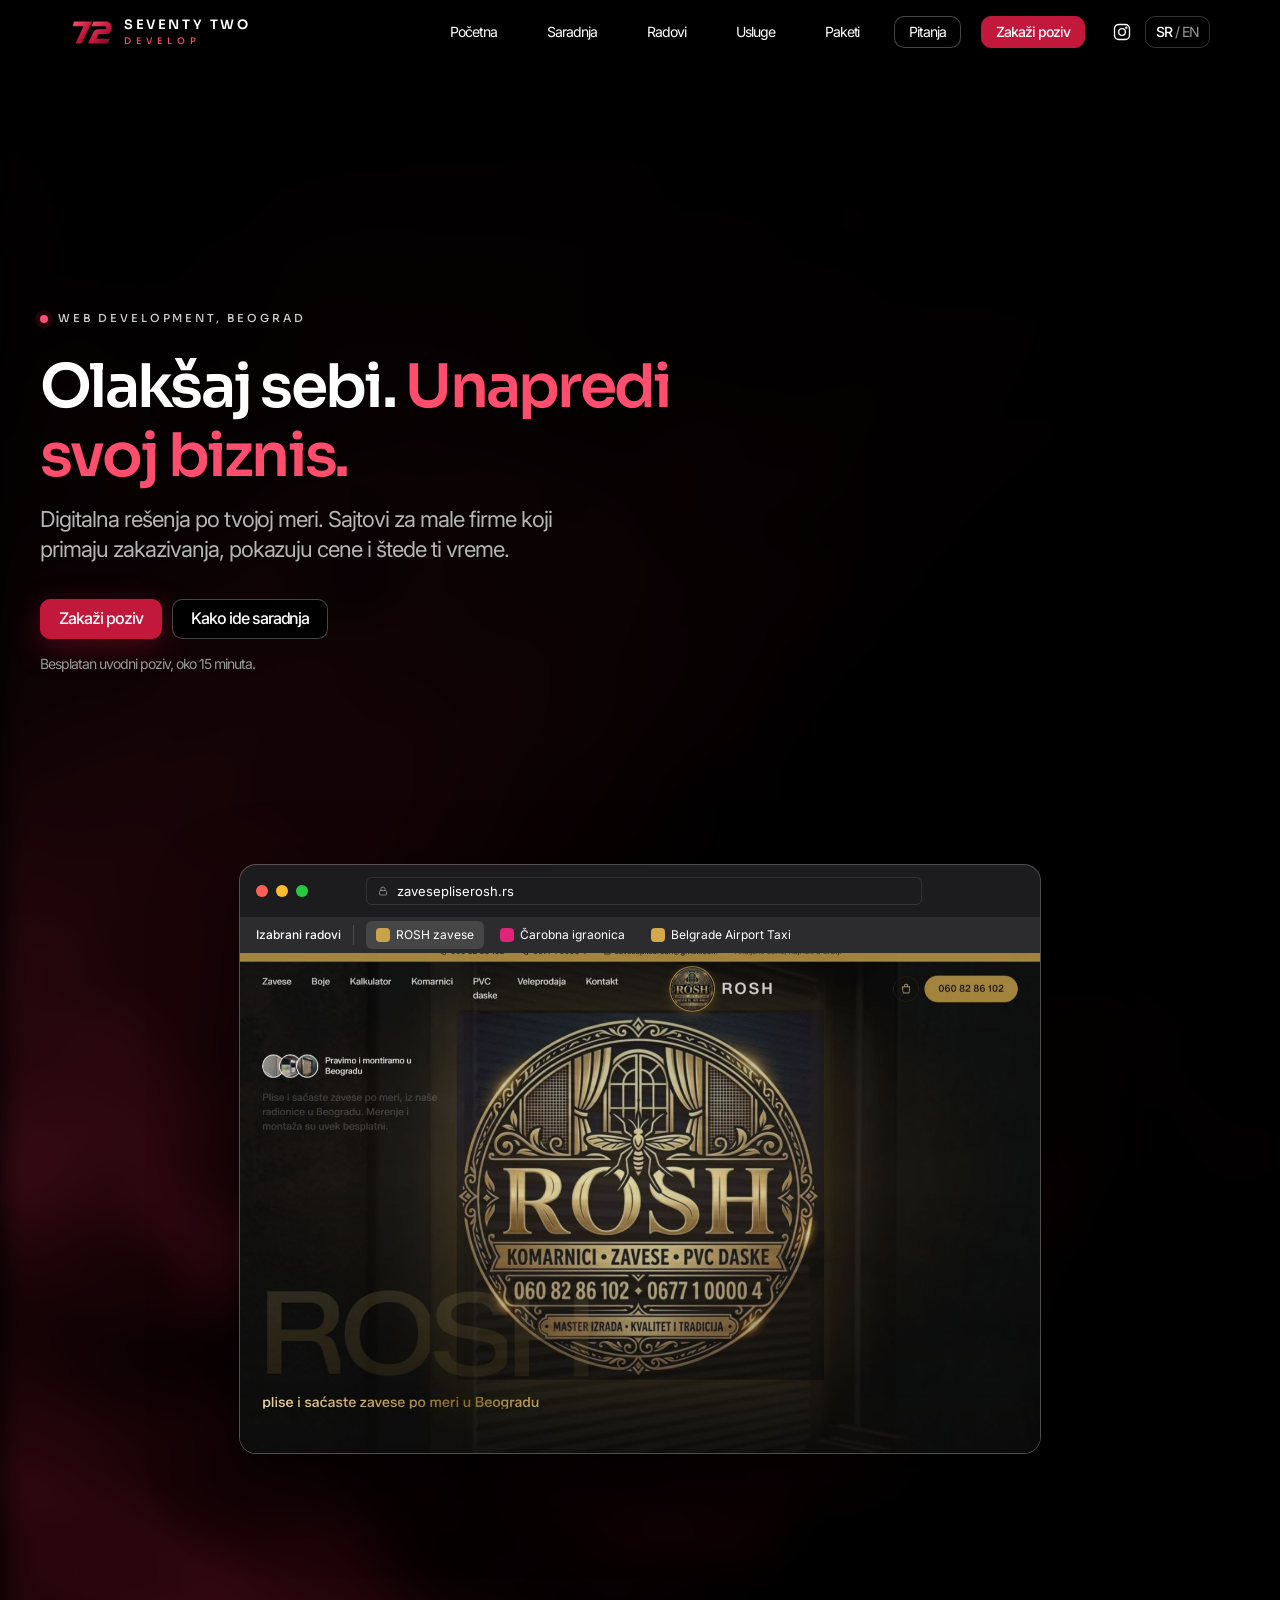
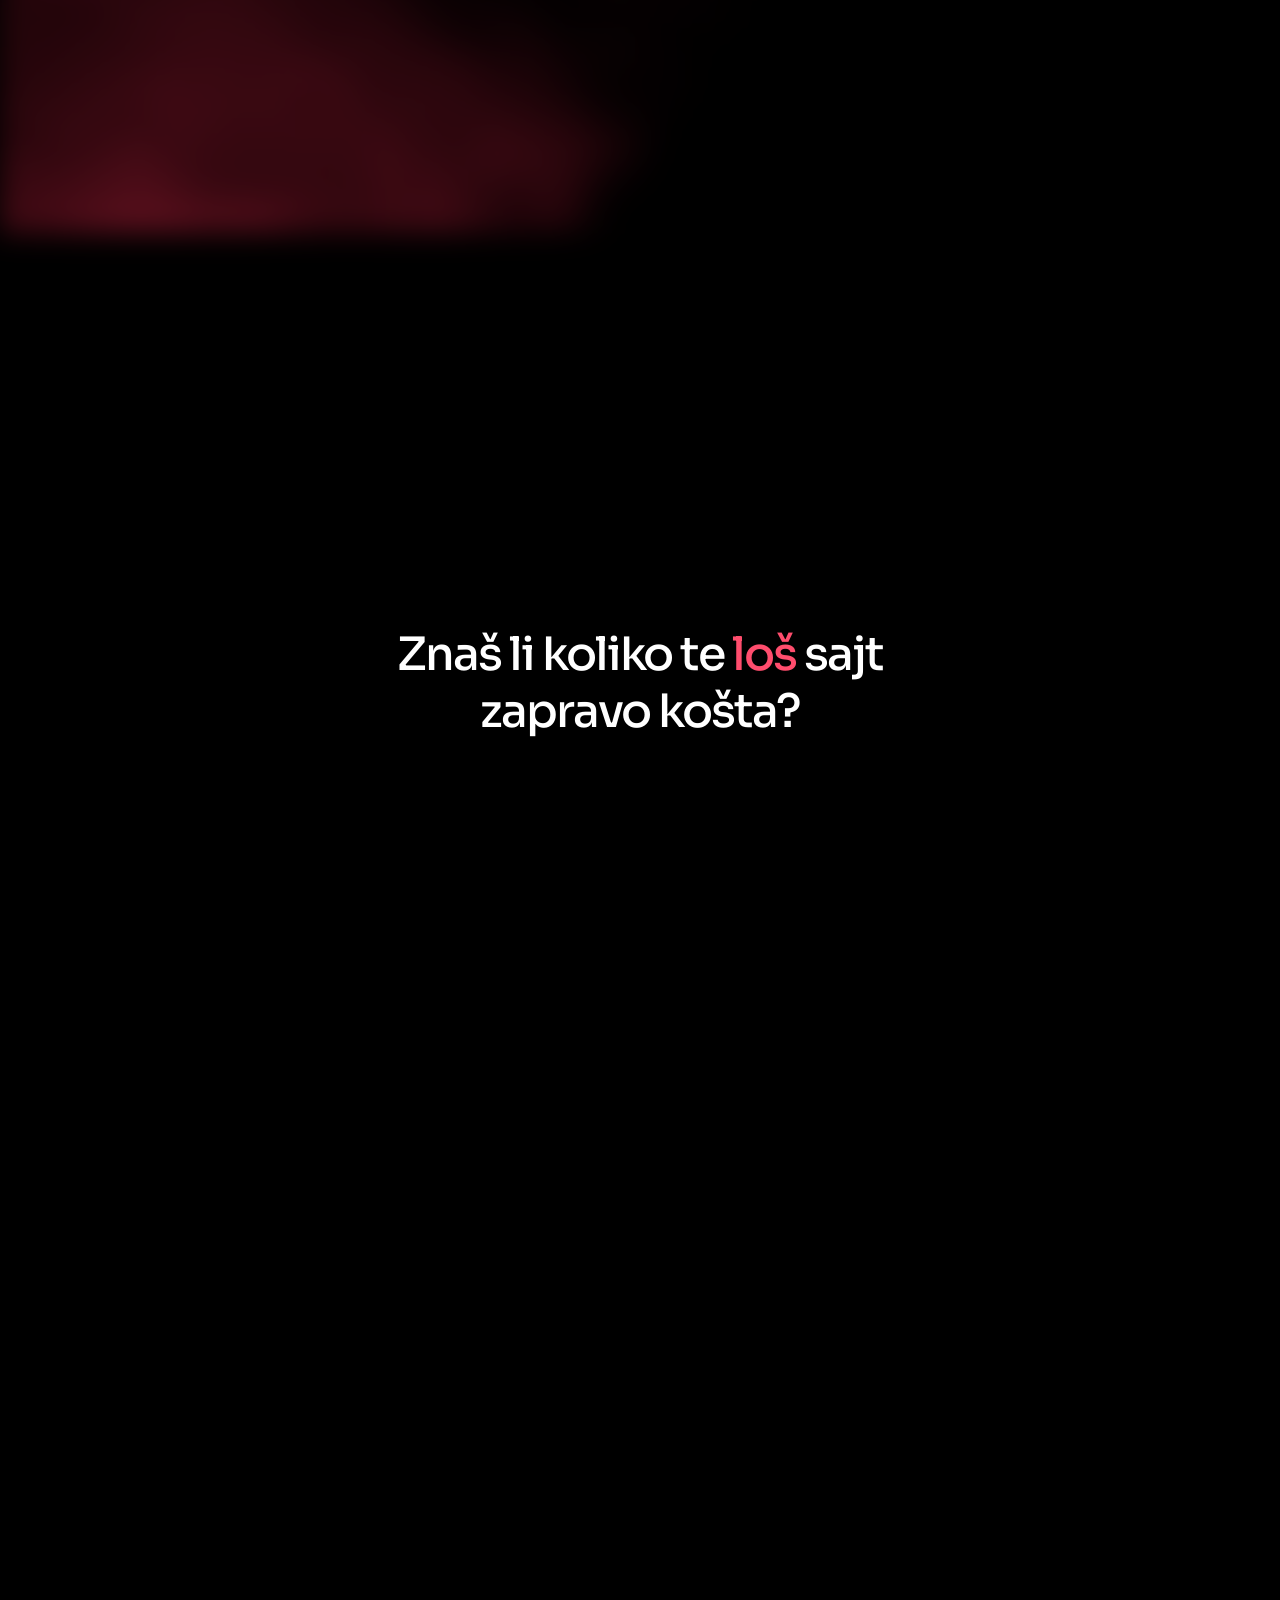
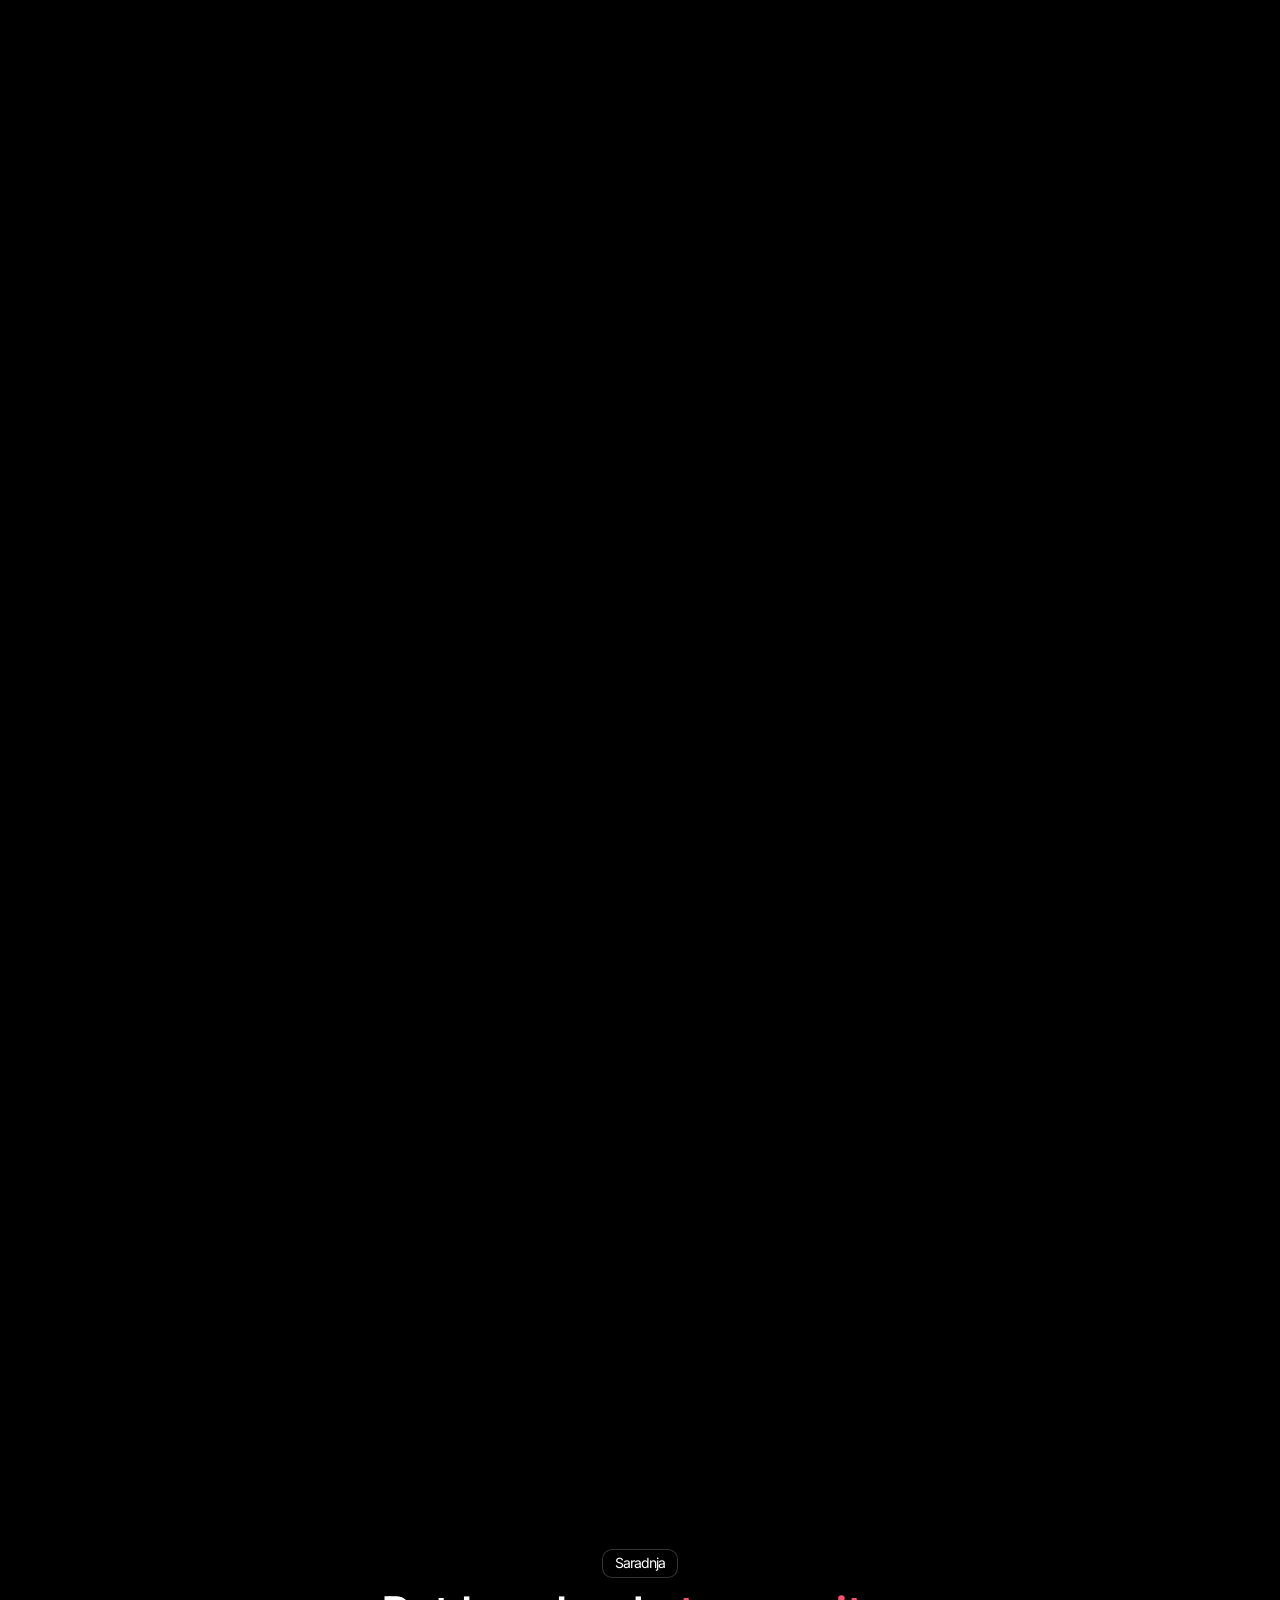
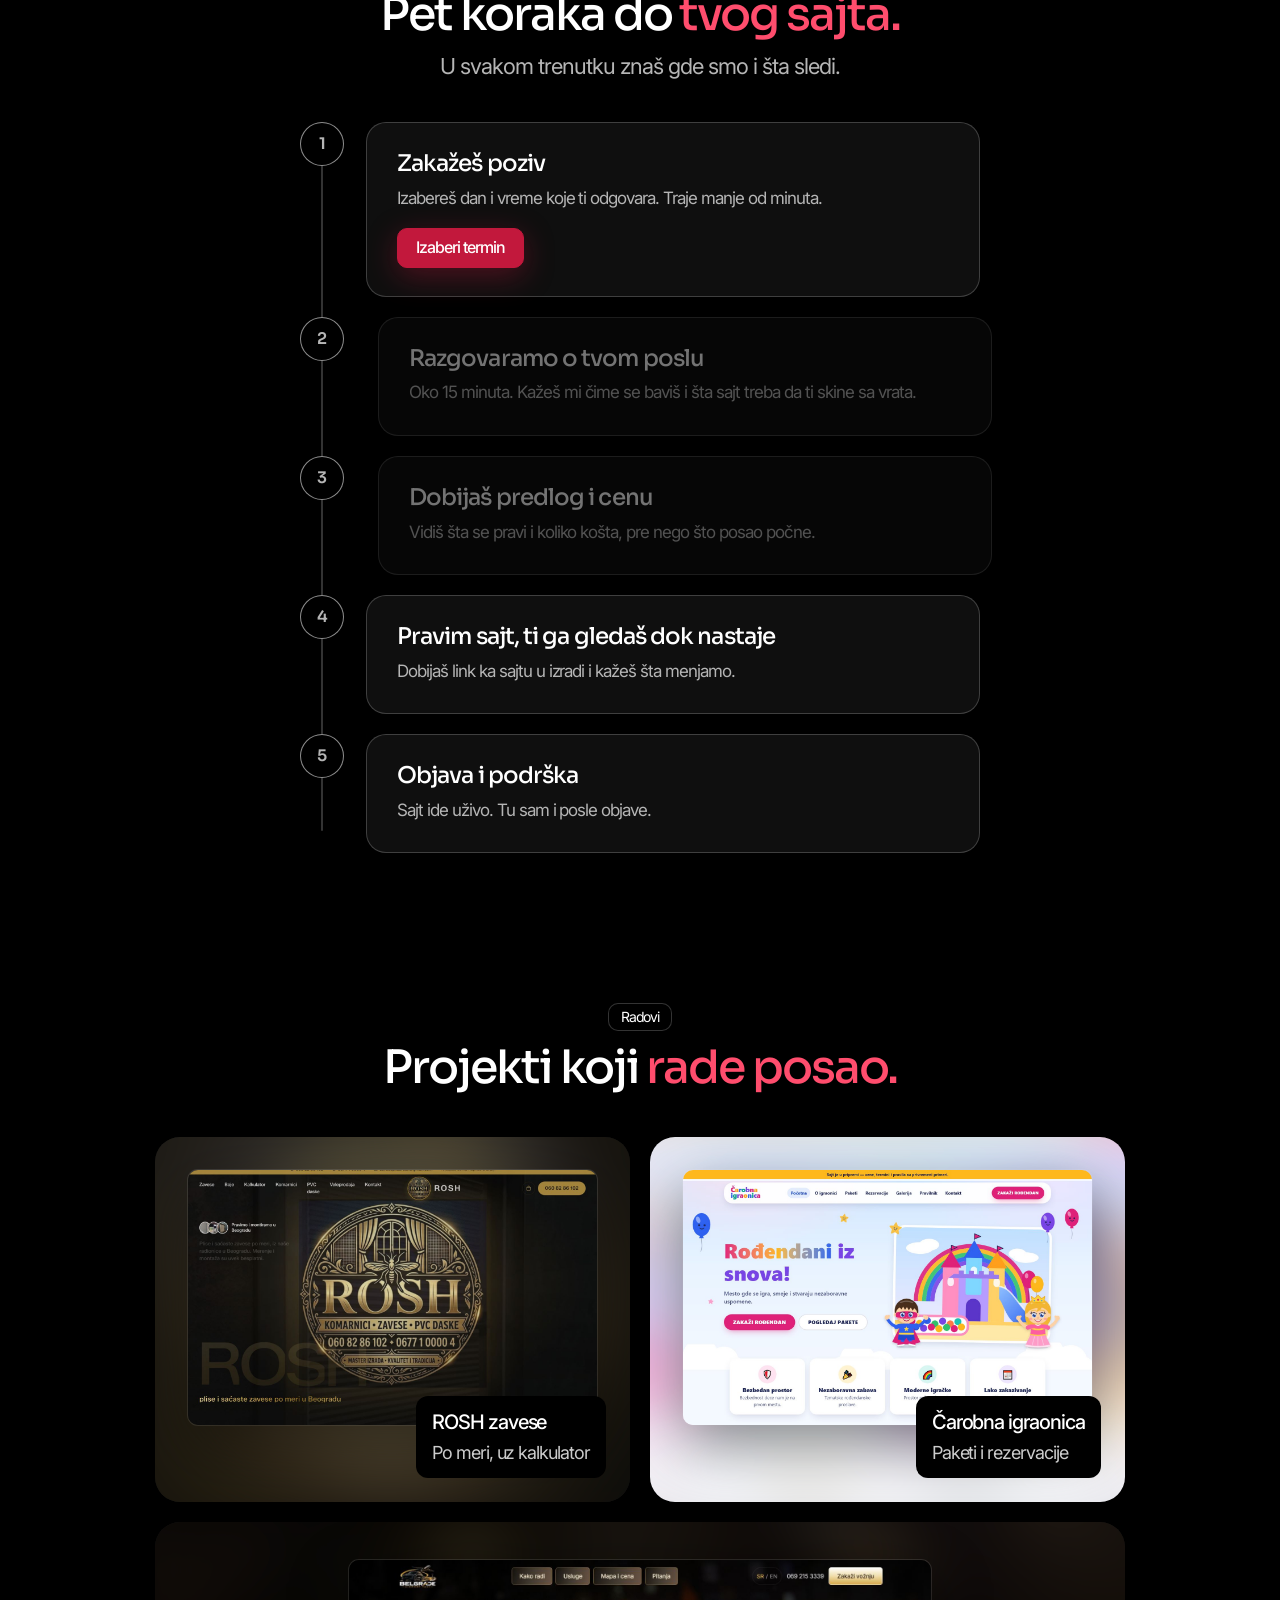
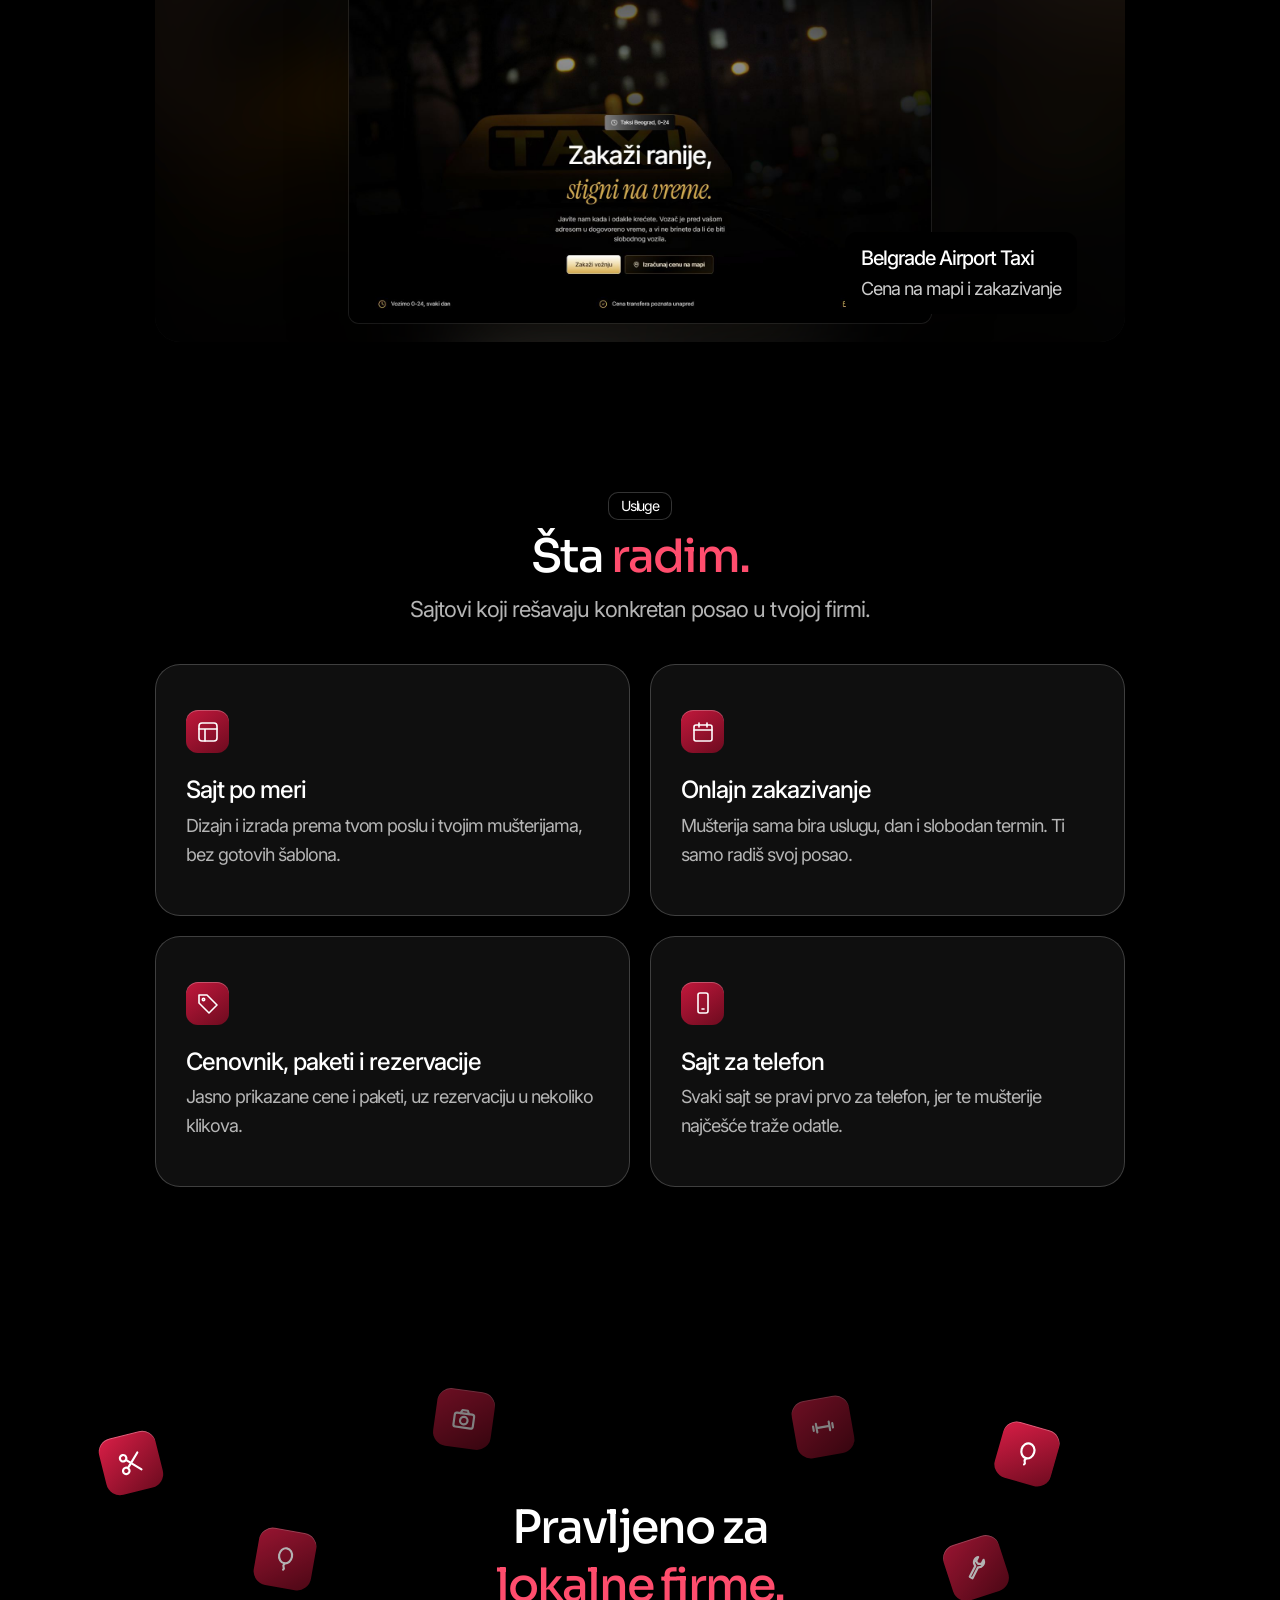
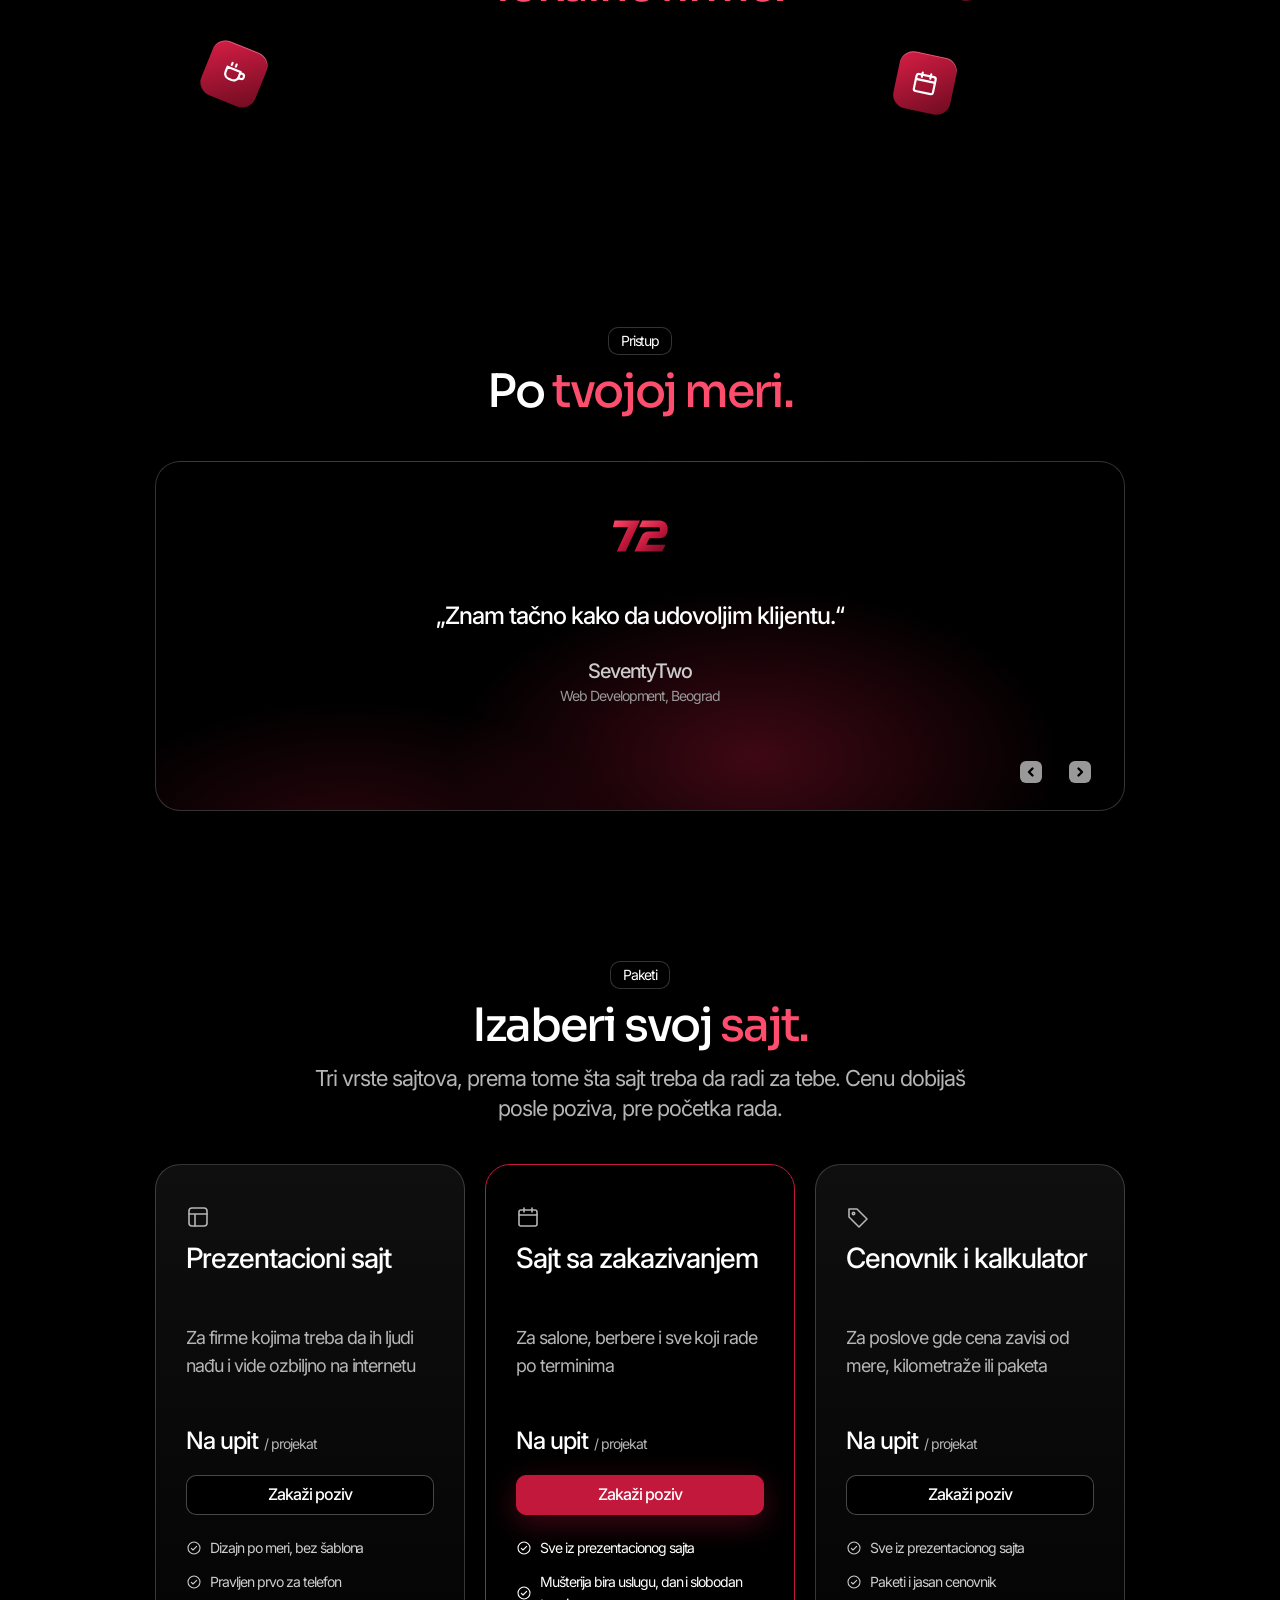
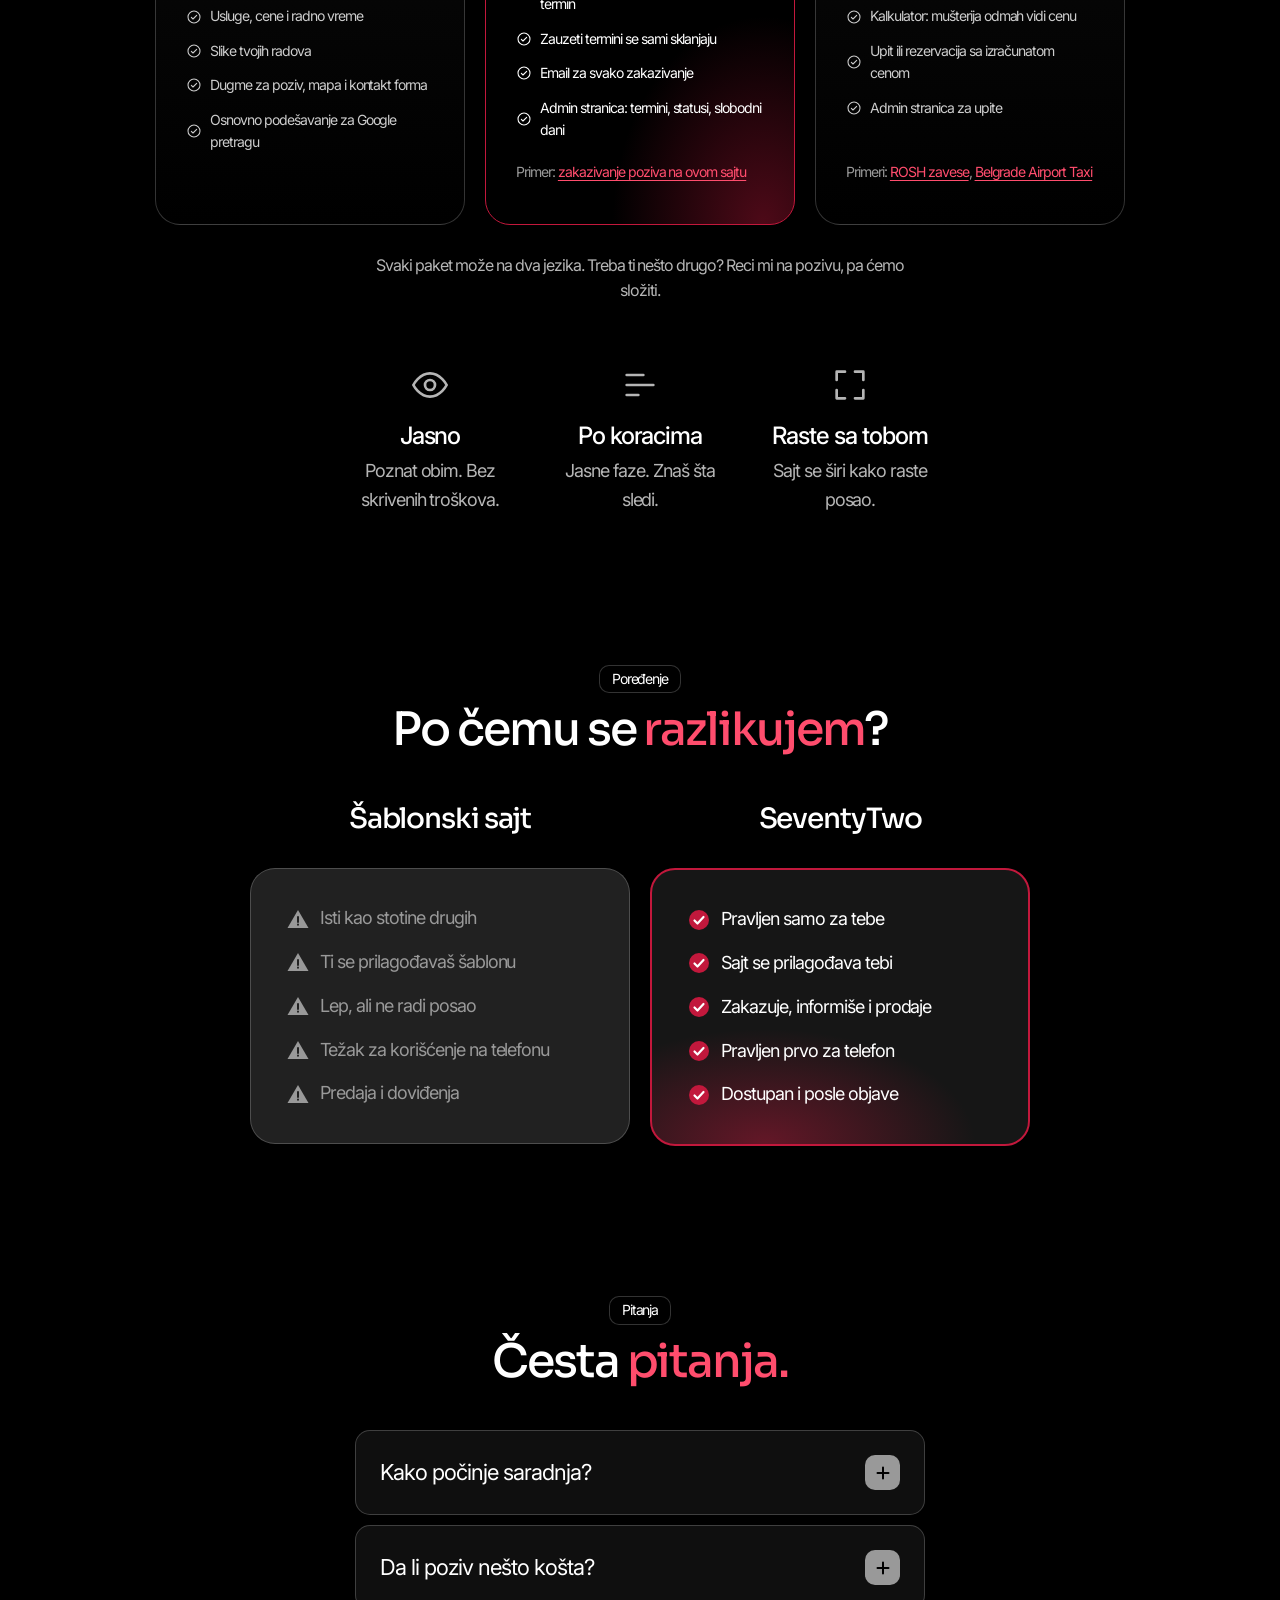
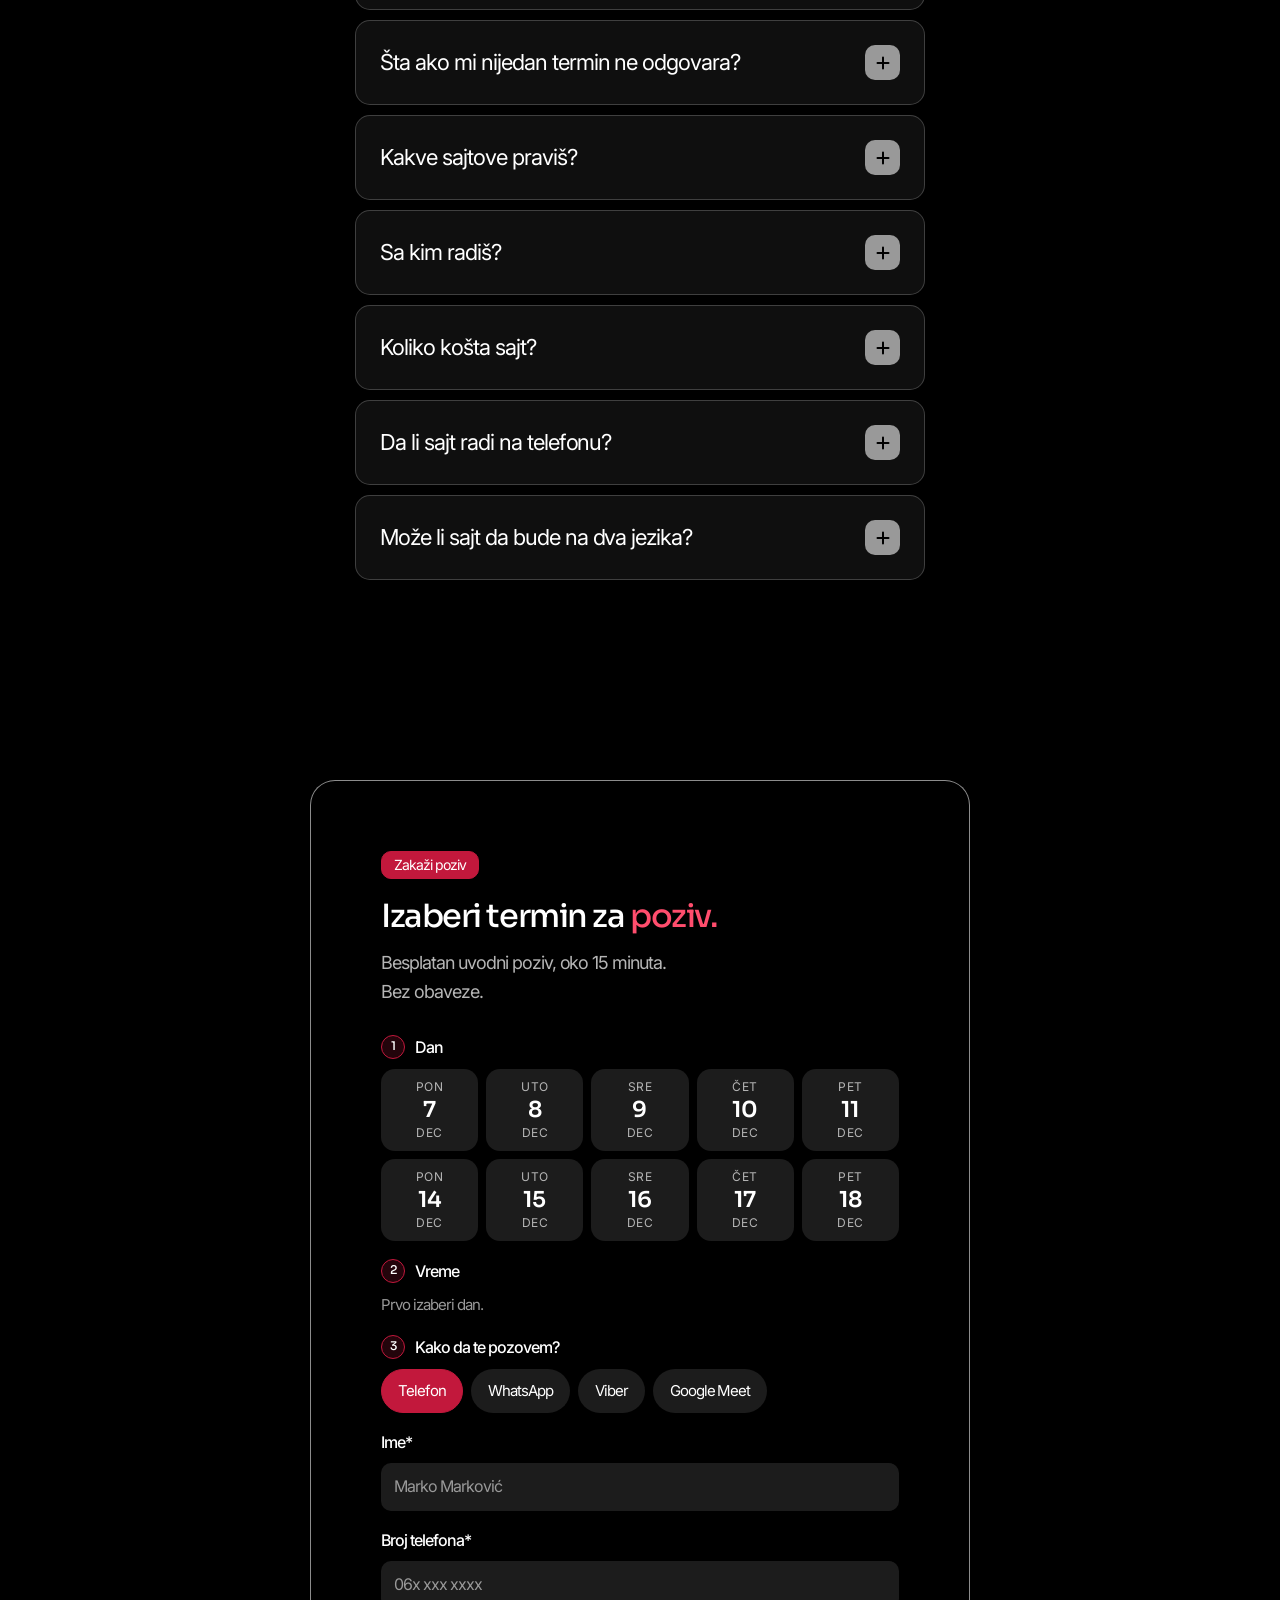
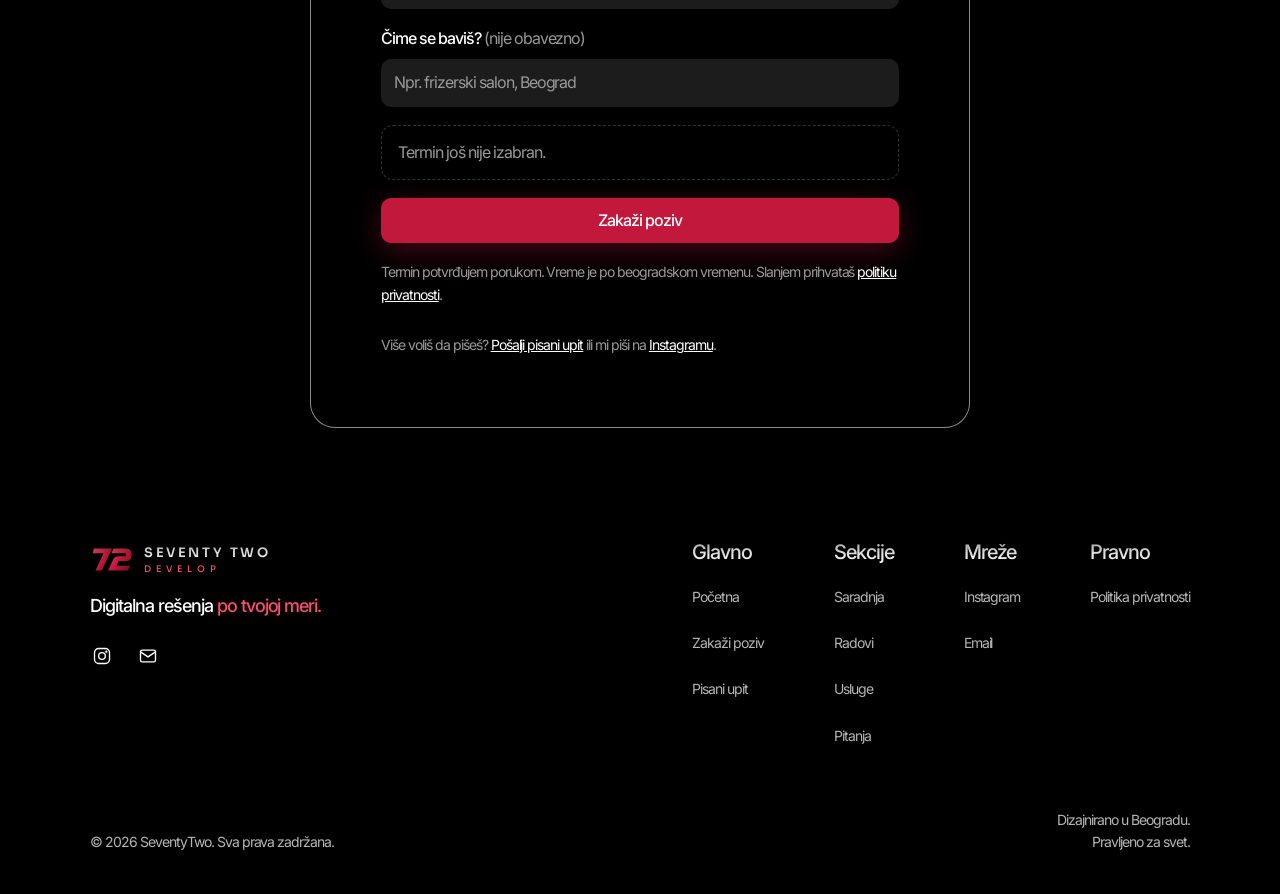
==== commit 460f42d1: "Paketi: prezentacioni sajt, sajt sa zakazivanjem, cenovnik i kalkulator (umesto Osnovni/Napredni) Co" ====
--- a/index.html
+++ b/index.html
@@ -63,6 +63,7 @@
       <a href="#saradnja" data-spy="saradnja" data-en="How it works">Saradnja</a>
       <a href="#radovi" data-spy="radovi" data-en="Work">Radovi</a>
       <a href="#usluge" data-spy="usluge" data-en="Services">Usluge</a>
+      <a href="#cene" data-spy="cene" data-en="Packages">Paketi</a>
       <a href="#pitanja" data-spy="pitanja" data-en="FAQ">Pitanja</a>
       <a href="#poziv" class="nav-cta" data-en="Book a call">Zakaži poziv</a>
       <div class="nav-icons">
@@ -305,42 +306,58 @@
   <section class="section" id="cene">
     <div class="wrap">
       <div class="section-head" data-reveal>
-        <span class="tag" data-en="Pricing">Cene</span>
-        <h2 class="h2" data-en="Clear <em>pricing.</em>">Jasna <em>cena.</em></h2>
-        <p class="lead" data-en="You get the price after the call, before any work starts.">Cenu dobijaš posle poziva, pre početka rada.</p>
-      </div>
-      <div class="plans">
+        <span class="tag" data-en="Packages">Paketi</span>
+        <h2 class="h2" data-en="Pick your <em>website.</em>">Izaberi svoj <em>sajt.</em></h2>
+        <p class="lead" data-en="Three kinds of websites, depending on what the site should do for you. You get the price after the call, before any work starts.">Tri vrste sajtova, prema tome šta sajt treba da radi za tebe. Cenu dobijaš posle poziva, pre početka rada.</p>
+      </div>
+      <div class="plans plans--three">
         <article class="plan" data-reveal>
-          <svg class="icon"><use href="#i-layers"/></svg>
-          <h3 class="plan-name" data-en="Basic">Osnovni</h3>
-          <p class="plan-for" data-en="For businesses that need a clear presentation">Za firme kojima treba jasna prezentacija</p>
+          <svg class="icon"><use href="#i-layout"/></svg>
+          <h3 class="plan-name" data-en="Showcase website">Prezentacioni sajt</h3>
+          <p class="plan-for" data-en="For businesses that need to be found and look serious online">Za firme kojima treba da ih ljudi nađu i vide ozbiljno na internetu</p>
           <p class="plan-price"><b data-en="On request">Na upit</b><span data-en="/ project">/ projekat</span></p>
           <a class="btn btn--block" href="#poziv" data-en="Book a call">Zakaži poziv</a>
           <ul class="plan-list">
-            <li><svg class="icon"><use href="#i-check"/></svg><span data-en="Custom design">Dizajn po meri</span></li>
-            <li><svg class="icon"><use href="#i-check"/></svg><span data-en="Works on the phone">Prilagođen telefonu</span></li>
-            <li><svg class="icon"><use href="#i-check"/></svg><span data-en="Price list and opening hours">Cenovnik i radno vreme</span></li>
-            <li><svg class="icon"><use href="#i-check"/></svg><span data-en="Contact form">Kontakt forma</span></li>
-            <li class="no"><svg class="icon"><use href="#i-x"/></svg><span data-en="Online booking">Onlajn zakazivanje</span></li>
-            <li class="no"><svg class="icon"><use href="#i-x"/></svg><span data-en="Customer login">Prijava za mušterije</span></li>
+            <li><svg class="icon"><use href="#i-check"/></svg><span data-en="Custom design, no templates">Dizajn po meri, bez šablona</span></li>
+            <li><svg class="icon"><use href="#i-check"/></svg><span data-en="Built for the phone first">Pravljen prvo za telefon</span></li>
+            <li><svg class="icon"><use href="#i-check"/></svg><span data-en="Services, prices and opening hours">Usluge, cene i radno vreme</span></li>
+            <li><svg class="icon"><use href="#i-check"/></svg><span data-en="Photos of your work">Slike tvojih radova</span></li>
+            <li><svg class="icon"><use href="#i-check"/></svg><span data-en="Call button, map and contact form">Dugme za poziv, mapa i kontakt forma</span></li>
+            <li><svg class="icon"><use href="#i-check"/></svg><span data-en="Basic setup for Google search">Osnovno podešavanje za Google pretragu</span></li>
           </ul>
         </article>
         <article class="plan plan--top" data-reveal>
-          <svg class="icon"><use href="#i-flame"/></svg>
-          <h3 class="plan-name" data-en="Advanced">Napredni</h3>
-          <p class="plan-for" data-en="For businesses that need booking or reservations">Za firme kojima treba zakazivanje ili rezervacije</p>
+          <svg class="icon"><use href="#i-calendar"/></svg>
+          <h3 class="plan-name" data-en="Website with booking">Sajt sa zakazivanjem</h3>
+          <p class="plan-for" data-en="For salons, barbers and anyone who works by appointment">Za salone, berbere i sve koji rade po terminima</p>
           <p class="plan-price"><b data-en="On request">Na upit</b><span data-en="/ project">/ projekat</span></p>
           <a class="btn btn--primary btn--block" href="#poziv" data-en="Book a call">Zakaži poziv</a>
           <ul class="plan-list">
-            <li><svg class="icon"><use href="#i-check"/></svg><span data-en="Custom design">Dizajn po meri</span></li>
-            <li><svg class="icon"><use href="#i-check"/></svg><span data-en="Works on the phone">Prilagođen telefonu</span></li>
-            <li><svg class="icon"><use href="#i-check"/></svg><span data-en="Price list and opening hours">Cenovnik i radno vreme</span></li>
-            <li><svg class="icon"><use href="#i-check"/></svg><span data-en="Contact form">Kontakt forma</span></li>
-            <li><svg class="icon"><use href="#i-check"/></svg><span data-en="Online booking">Onlajn zakazivanje</span></li>
-            <li><svg class="icon"><use href="#i-check"/></svg><span data-en="Customer login">Prijava za mušterije</span></li>
+            <li><svg class="icon"><use href="#i-check"/></svg><span data-en="Everything in the showcase website">Sve iz prezentacionog sajta</span></li>
+            <li><svg class="icon"><use href="#i-check"/></svg><span data-en="Customers pick a service, day and free slot">Mušterija bira uslugu, dan i slobodan termin</span></li>
+            <li><svg class="icon"><use href="#i-check"/></svg><span data-en="Booked slots disappear on their own">Zauzeti termini se sami sklanjaju</span></li>
+            <li><svg class="icon"><use href="#i-check"/></svg><span data-en="An email for every booking">Email za svako zakazivanje</span></li>
+            <li><svg class="icon"><use href="#i-check"/></svg><span data-en="Admin page: bookings, statuses, days off">Admin stranica: termini, statusi, slobodni dani</span></li>
           </ul>
-        </article>
-      </div>
+          <p class="plan-example"><span data-en="Example:">Primer:</span> <a href="#poziv" data-en="booking a call on this website">zakazivanje poziva na ovom sajtu</a></p>
+        </article>
+        <article class="plan" data-reveal>
+          <svg class="icon"><use href="#i-tag"/></svg>
+          <h3 class="plan-name" data-en="Price list and calculator">Cenovnik i kalkulator</h3>
+          <p class="plan-for" data-en="For businesses whose price depends on size, distance or package">Za poslove gde cena zavisi od mere, kilometraže ili paketa</p>
+          <p class="plan-price"><b data-en="On request">Na upit</b><span data-en="/ project">/ projekat</span></p>
+          <a class="btn btn--block" href="#poziv" data-en="Book a call">Zakaži poziv</a>
+          <ul class="plan-list">
+            <li><svg class="icon"><use href="#i-check"/></svg><span data-en="Everything in the showcase website">Sve iz prezentacionog sajta</span></li>
+            <li><svg class="icon"><use href="#i-check"/></svg><span data-en="Packages and a clear price list">Paketi i jasan cenovnik</span></li>
+            <li><svg class="icon"><use href="#i-check"/></svg><span data-en="Calculator: the customer sees the price right away">Kalkulator: mušterija odmah vidi cenu</span></li>
+            <li><svg class="icon"><use href="#i-check"/></svg><span data-en="Request or reservation with the price included">Upit ili rezervacija sa izračunatom cenom</span></li>
+            <li><svg class="icon"><use href="#i-check"/></svg><span data-en="Admin page for requests">Admin stranica za upite</span></li>
+          </ul>
+          <p class="plan-example"><span data-en="Examples:">Primeri:</span> <a href="https://www.zavesepliserosh.rs/" target="_blank" rel="noopener">ROSH zavese</a>, <a href="https://marko-taxi.vercel.app/mapa.html" target="_blank" rel="noopener">Belgrade Airport Taxi</a></p>
+        </article>
+      </div>
+      <p class="plans-note" data-reveal data-en="Every package can be in two languages. Need something else? Tell me on the call and we will put it together.">Svaki paket može na dva jezika. Treba ti nešto drugo? Reci mi na pozivu, pa ćemo složiti.</p>
       <div class="perks">
         <div class="perk" data-reveal>
           <div class="glyph"><svg class="icon"><use href="#i-eye"/></svg></div>
--- a/styles.css
+++ b/styles.css
@@ -708,3 +708,18 @@
 @media (prefers-reduced-motion: reduce) {
   .hero-asta { animation: none; }
 }
+
+/* ---------- Paketi: tri kolone ---------- */
+
+.plans--three { width: min(1040px, 100%); }
+.plans--three .plan { display: flex; flex-direction: column; }
+.plans--three .plan-for { min-height: 0; }
+.plan-example { margin-top: auto; padding-top: 20px; font-size: 14px; color: var(--text-4); }
+.plan-example a { color: var(--accent-hi); text-decoration: underline; text-underline-offset: 3px; }
+.plans-note { margin: 28px auto 0; max-width: 560px; text-align: center; font-size: 16px; color: var(--text-3); }
+
+@media (min-width: 1024px) {
+  .plans.plans--three { grid-template-columns: repeat(3, 1fr); }
+  .plans--three .plan-name { min-height: 2.8em; }
+  .plans--three .plan-for { min-height: 84px; }
+}
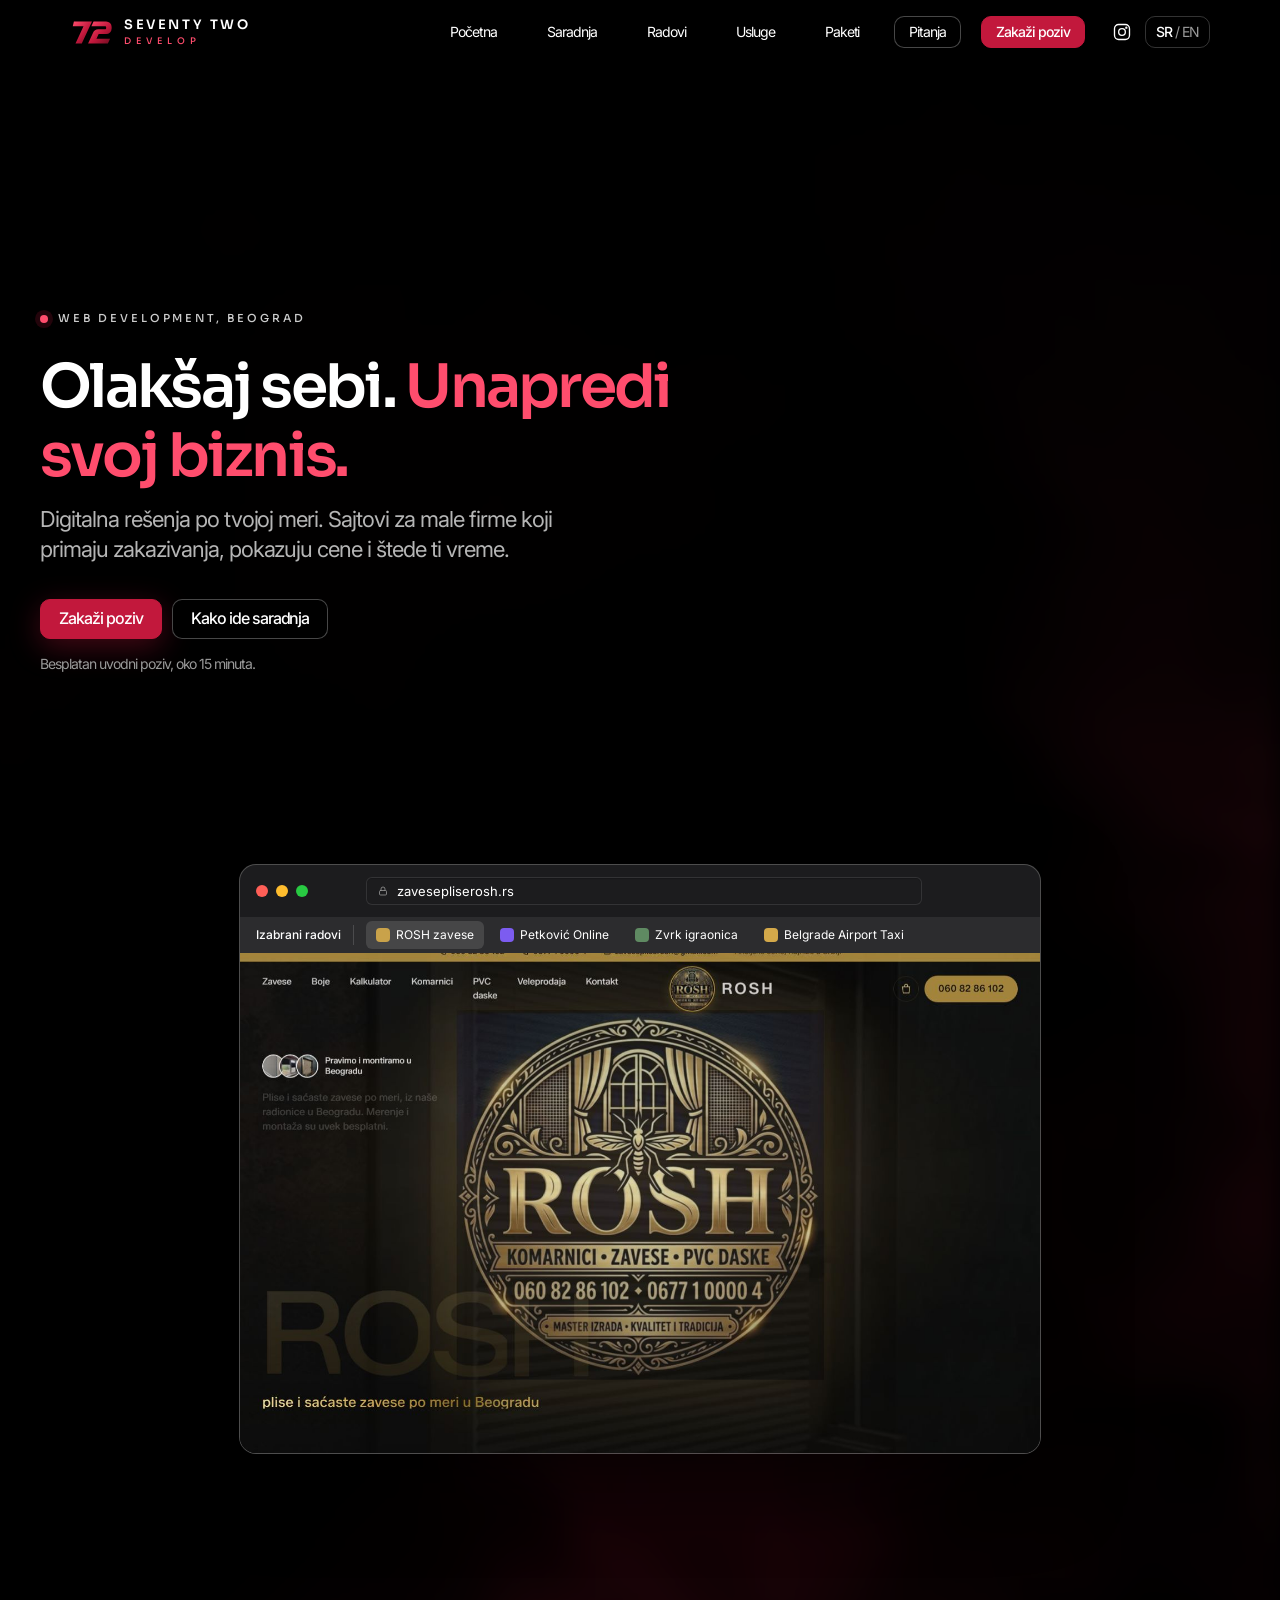
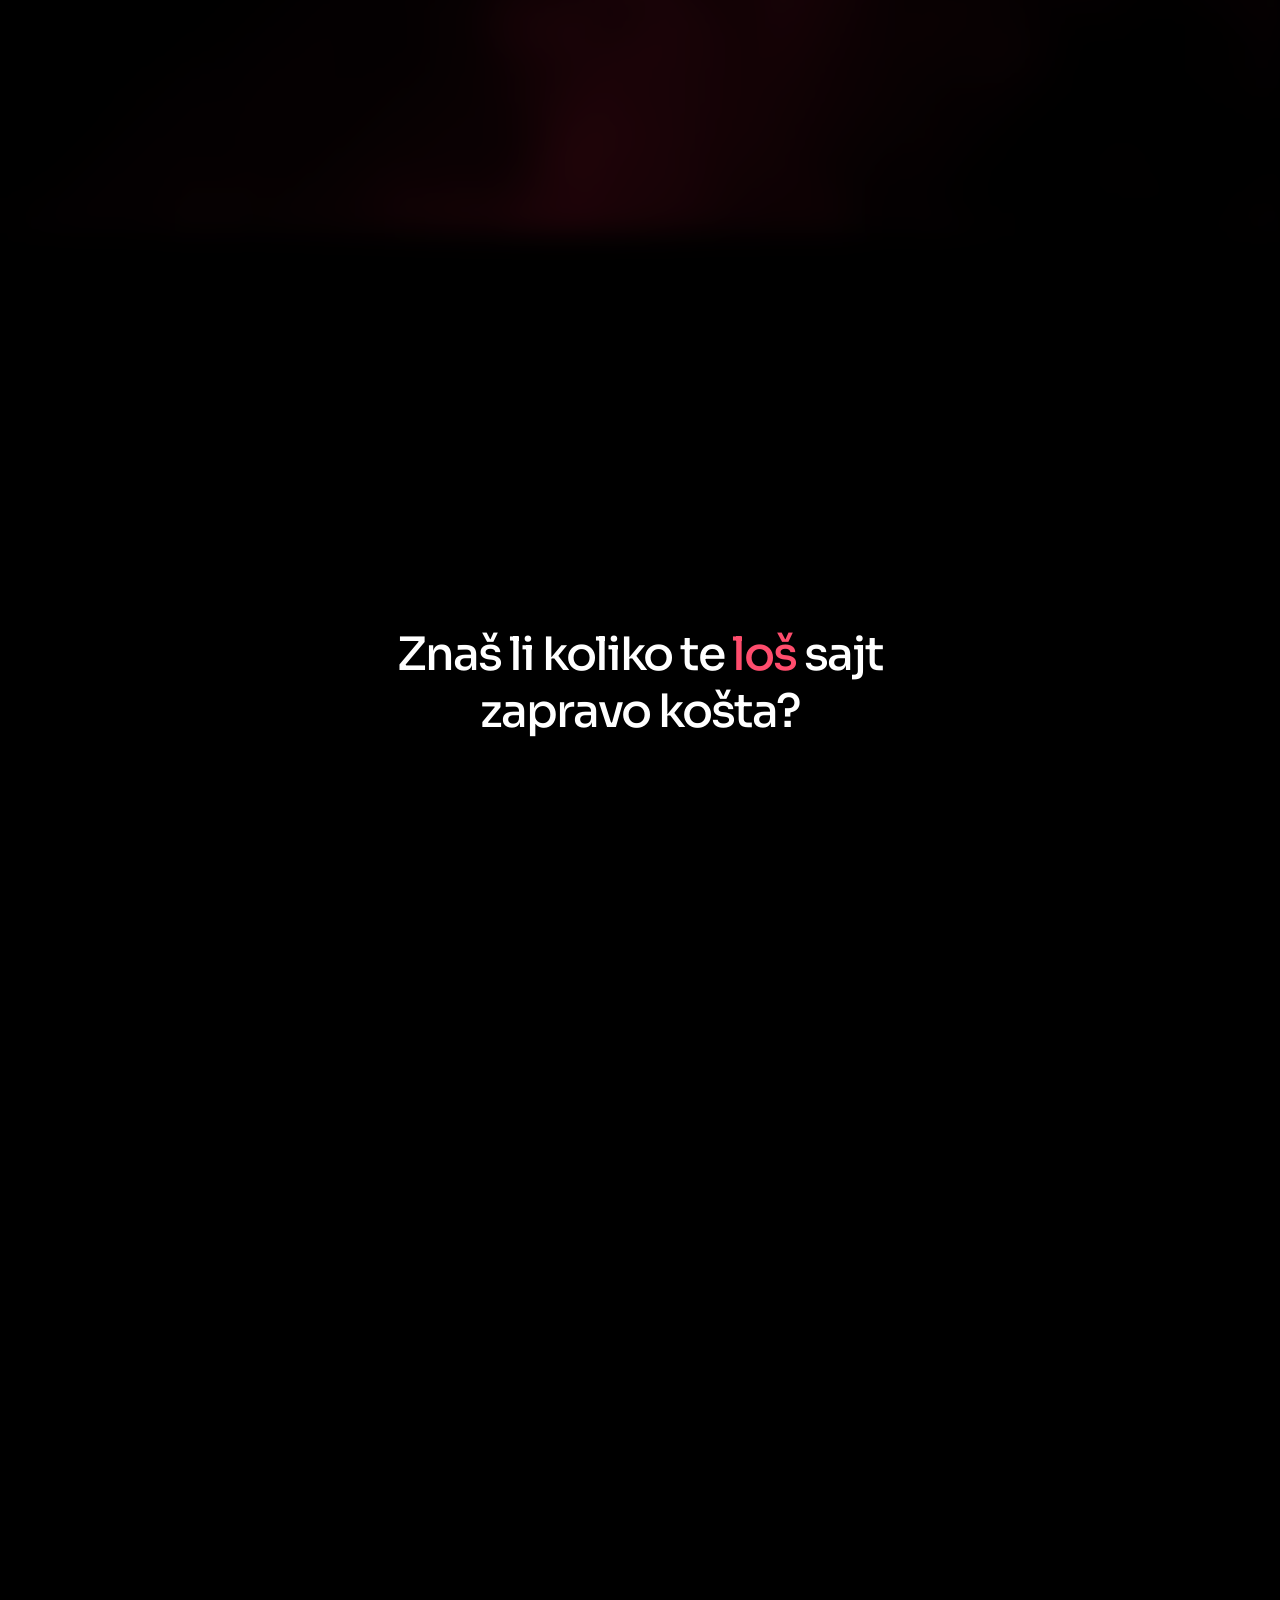
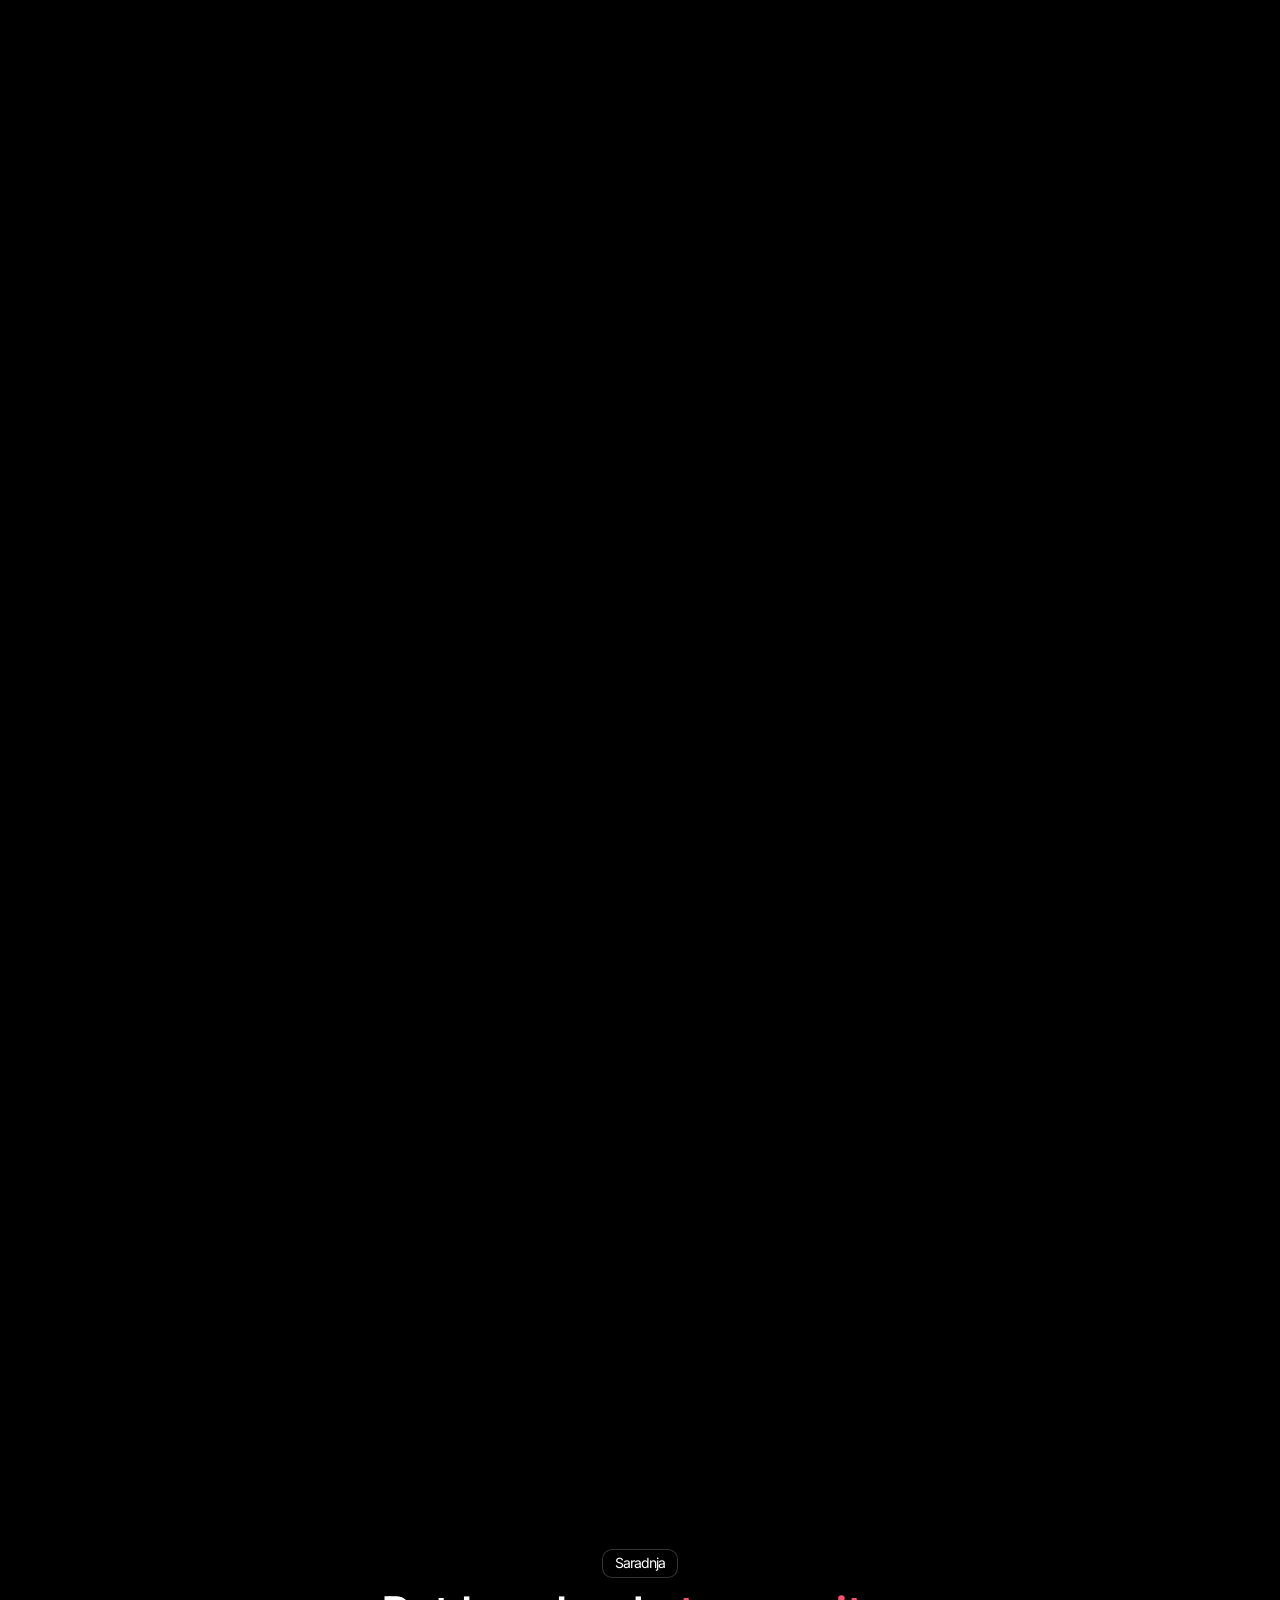
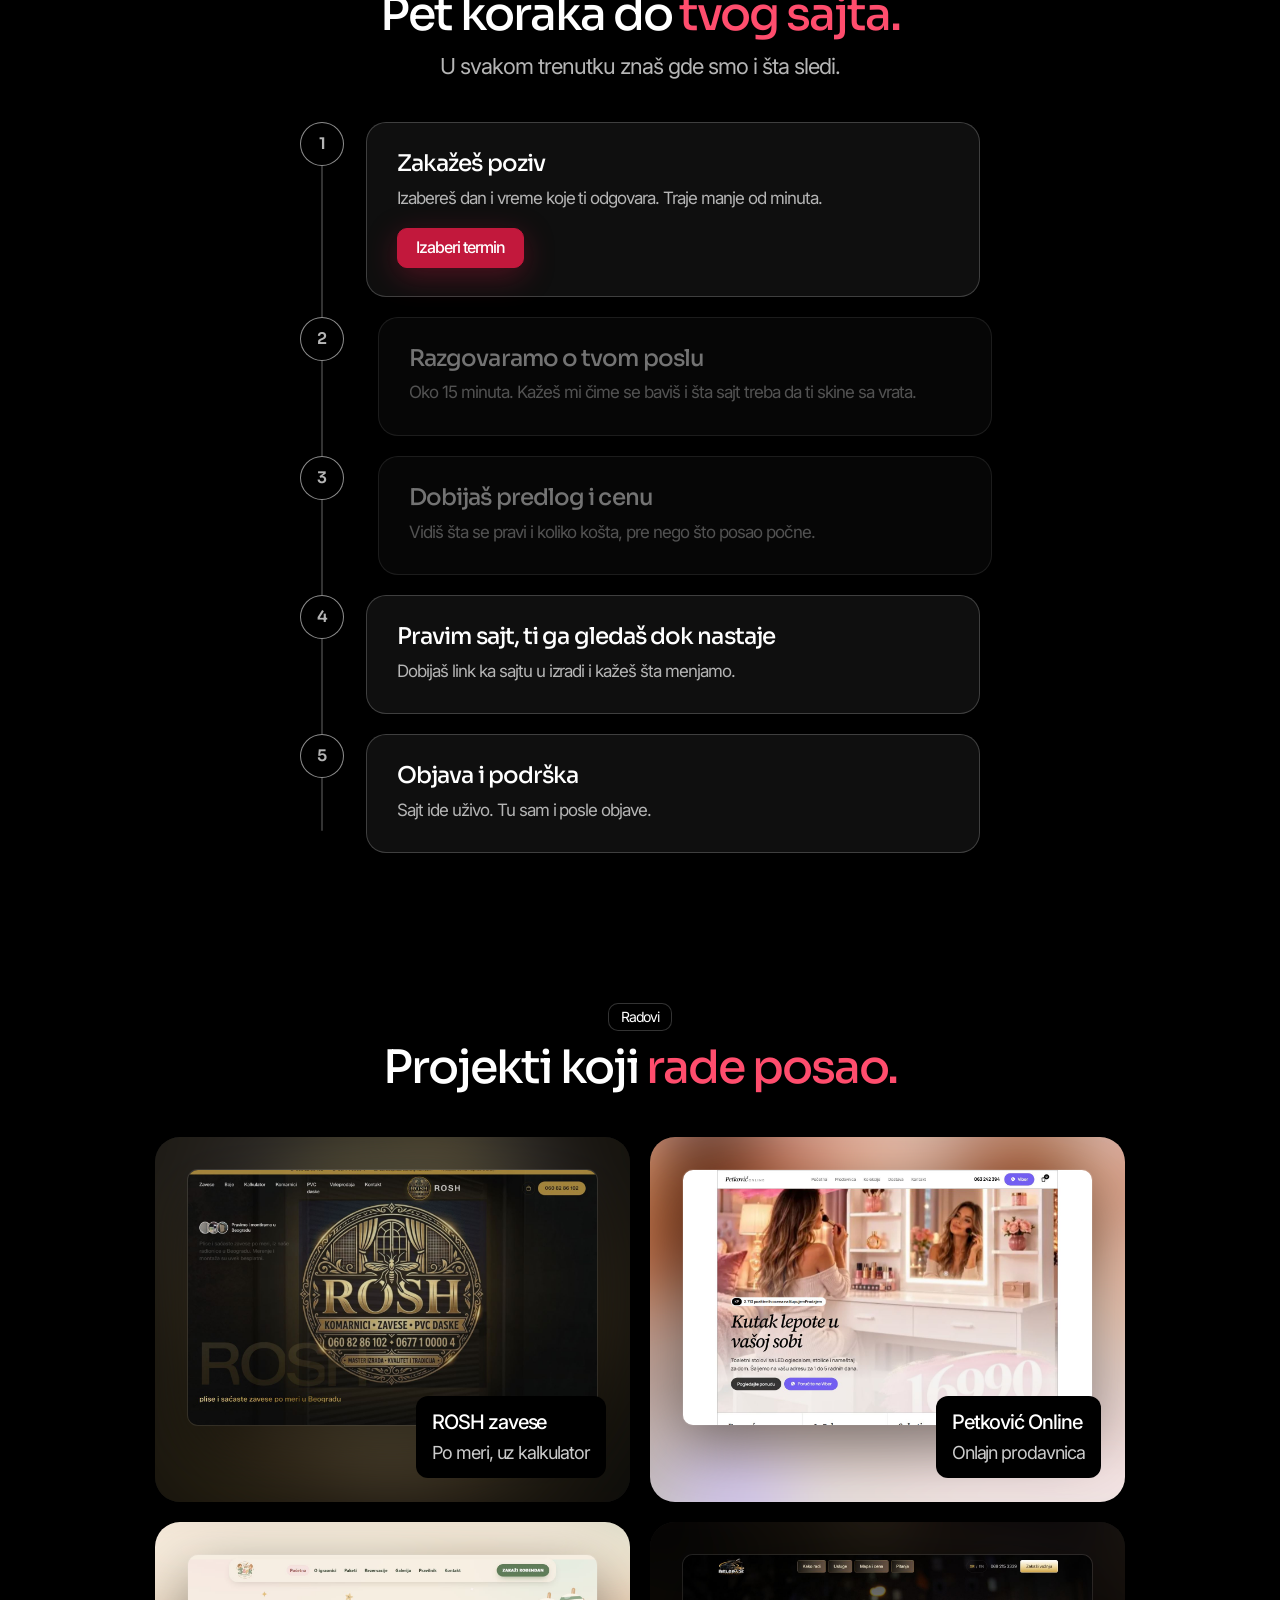
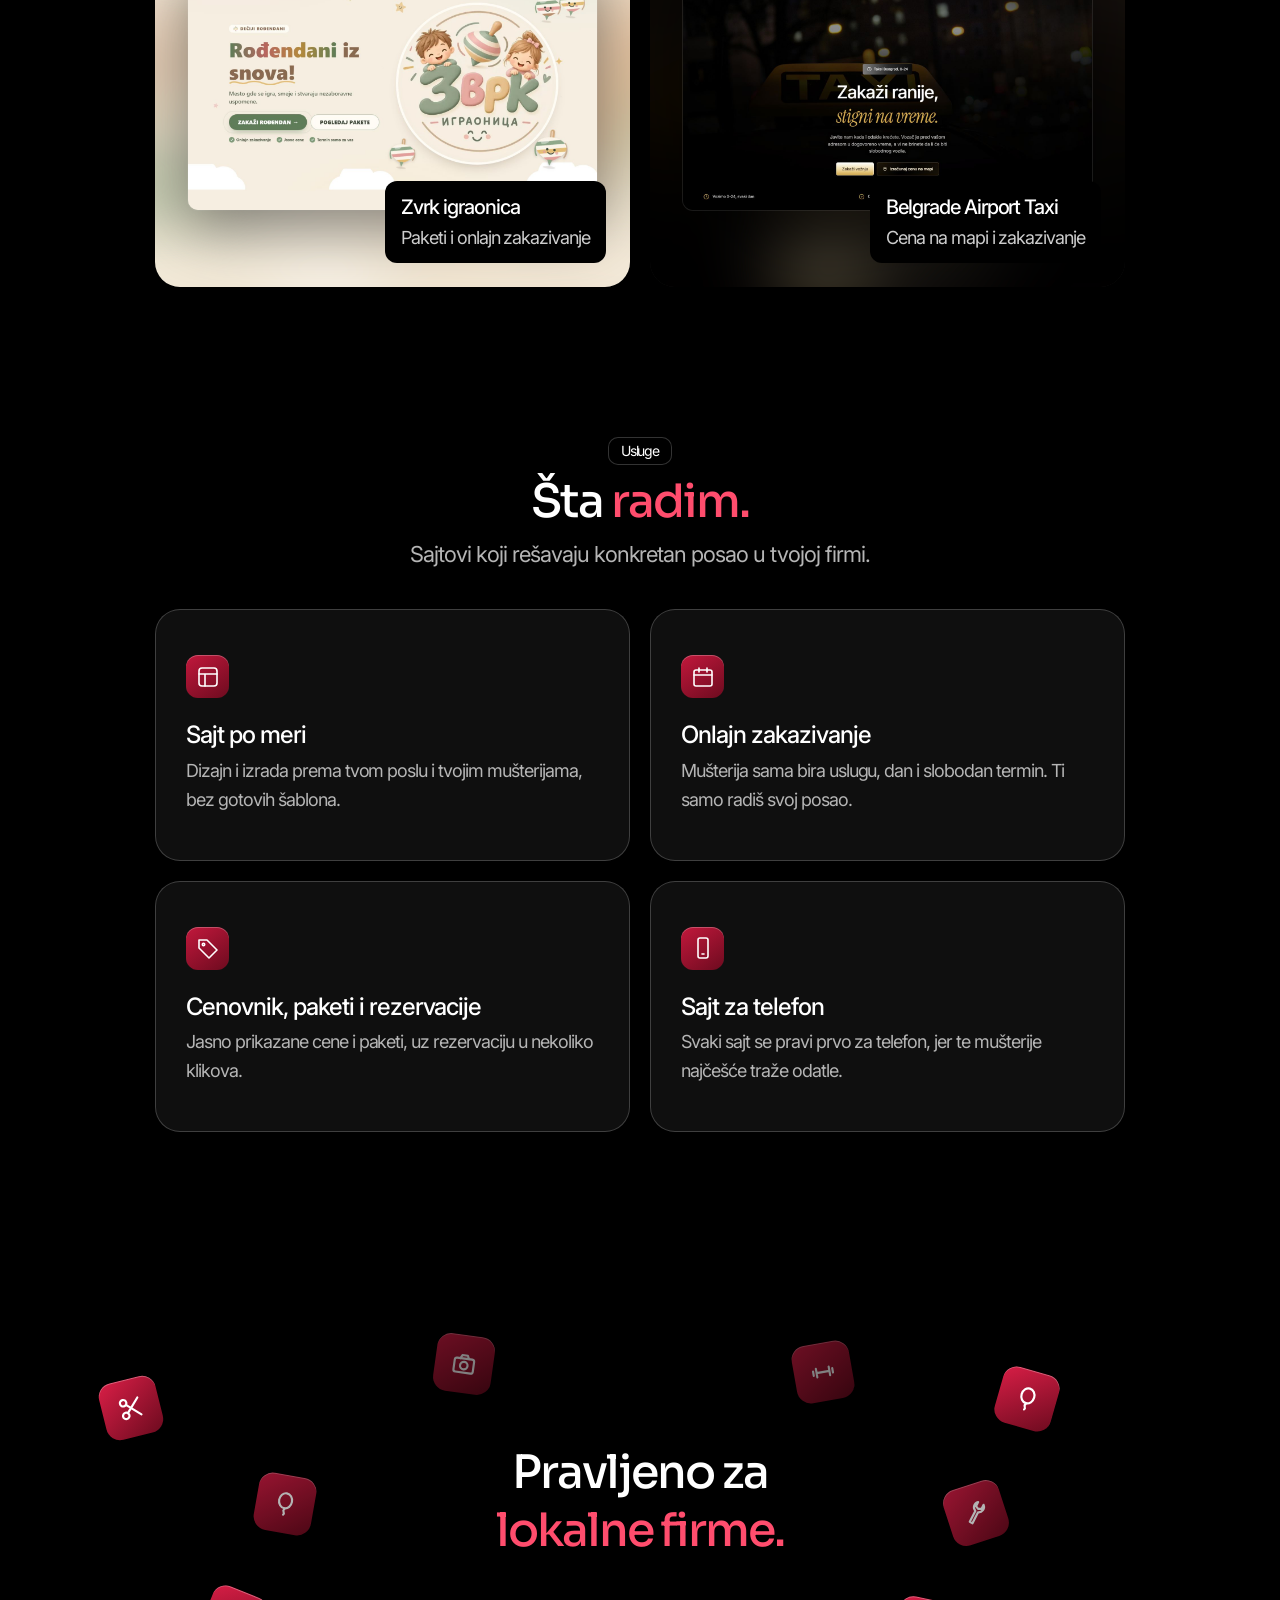
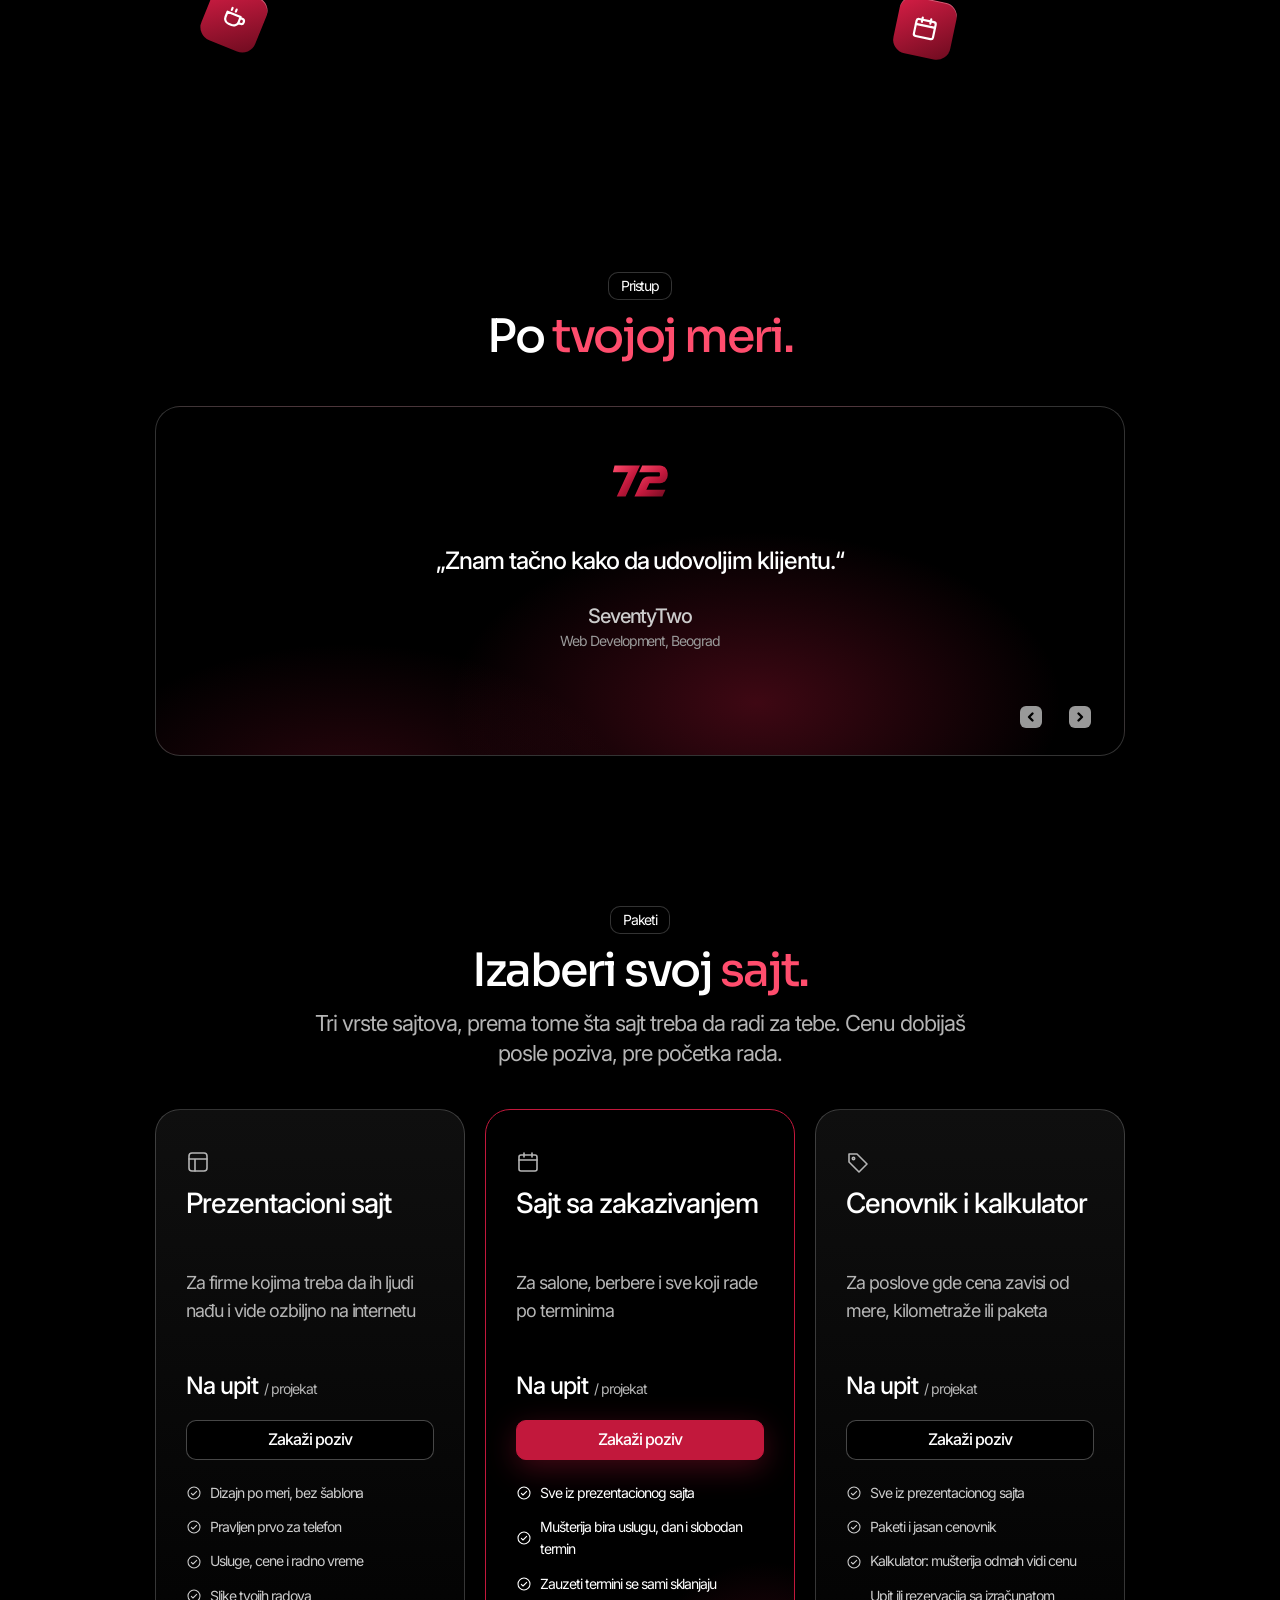
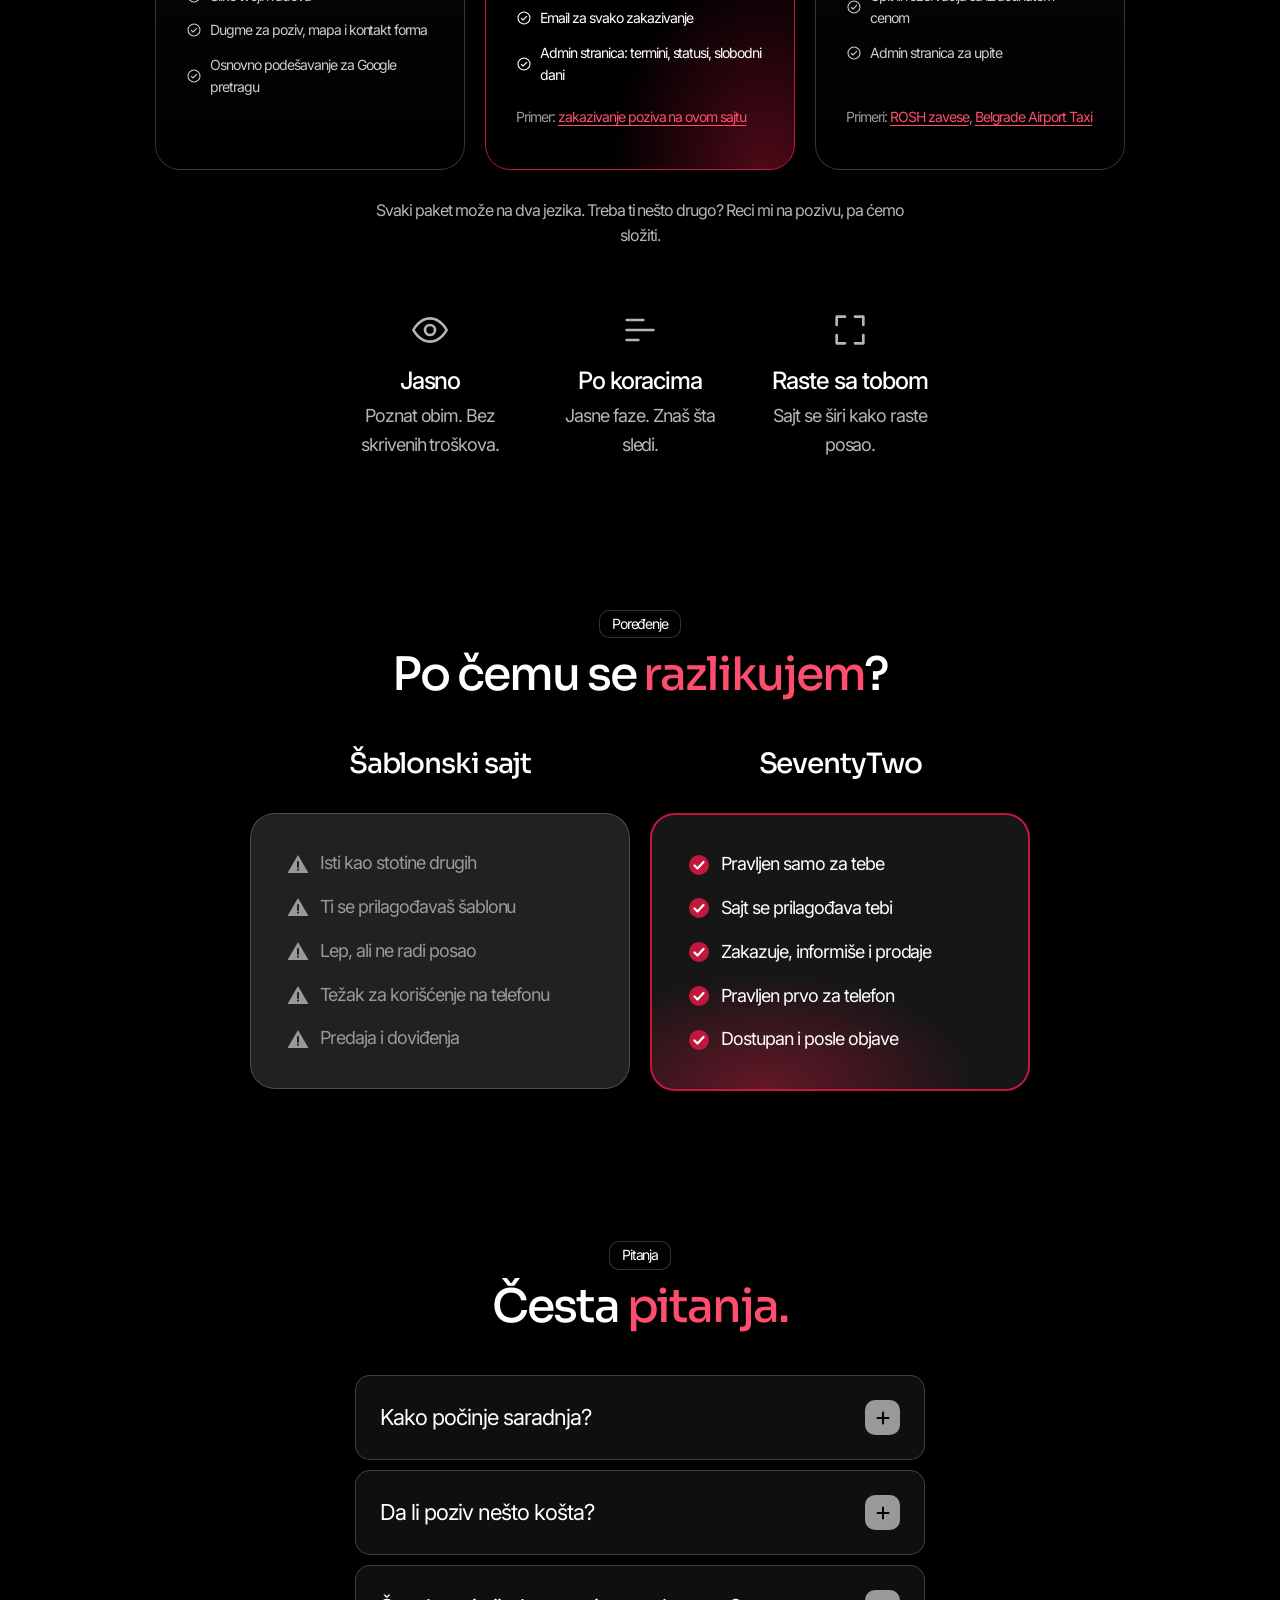
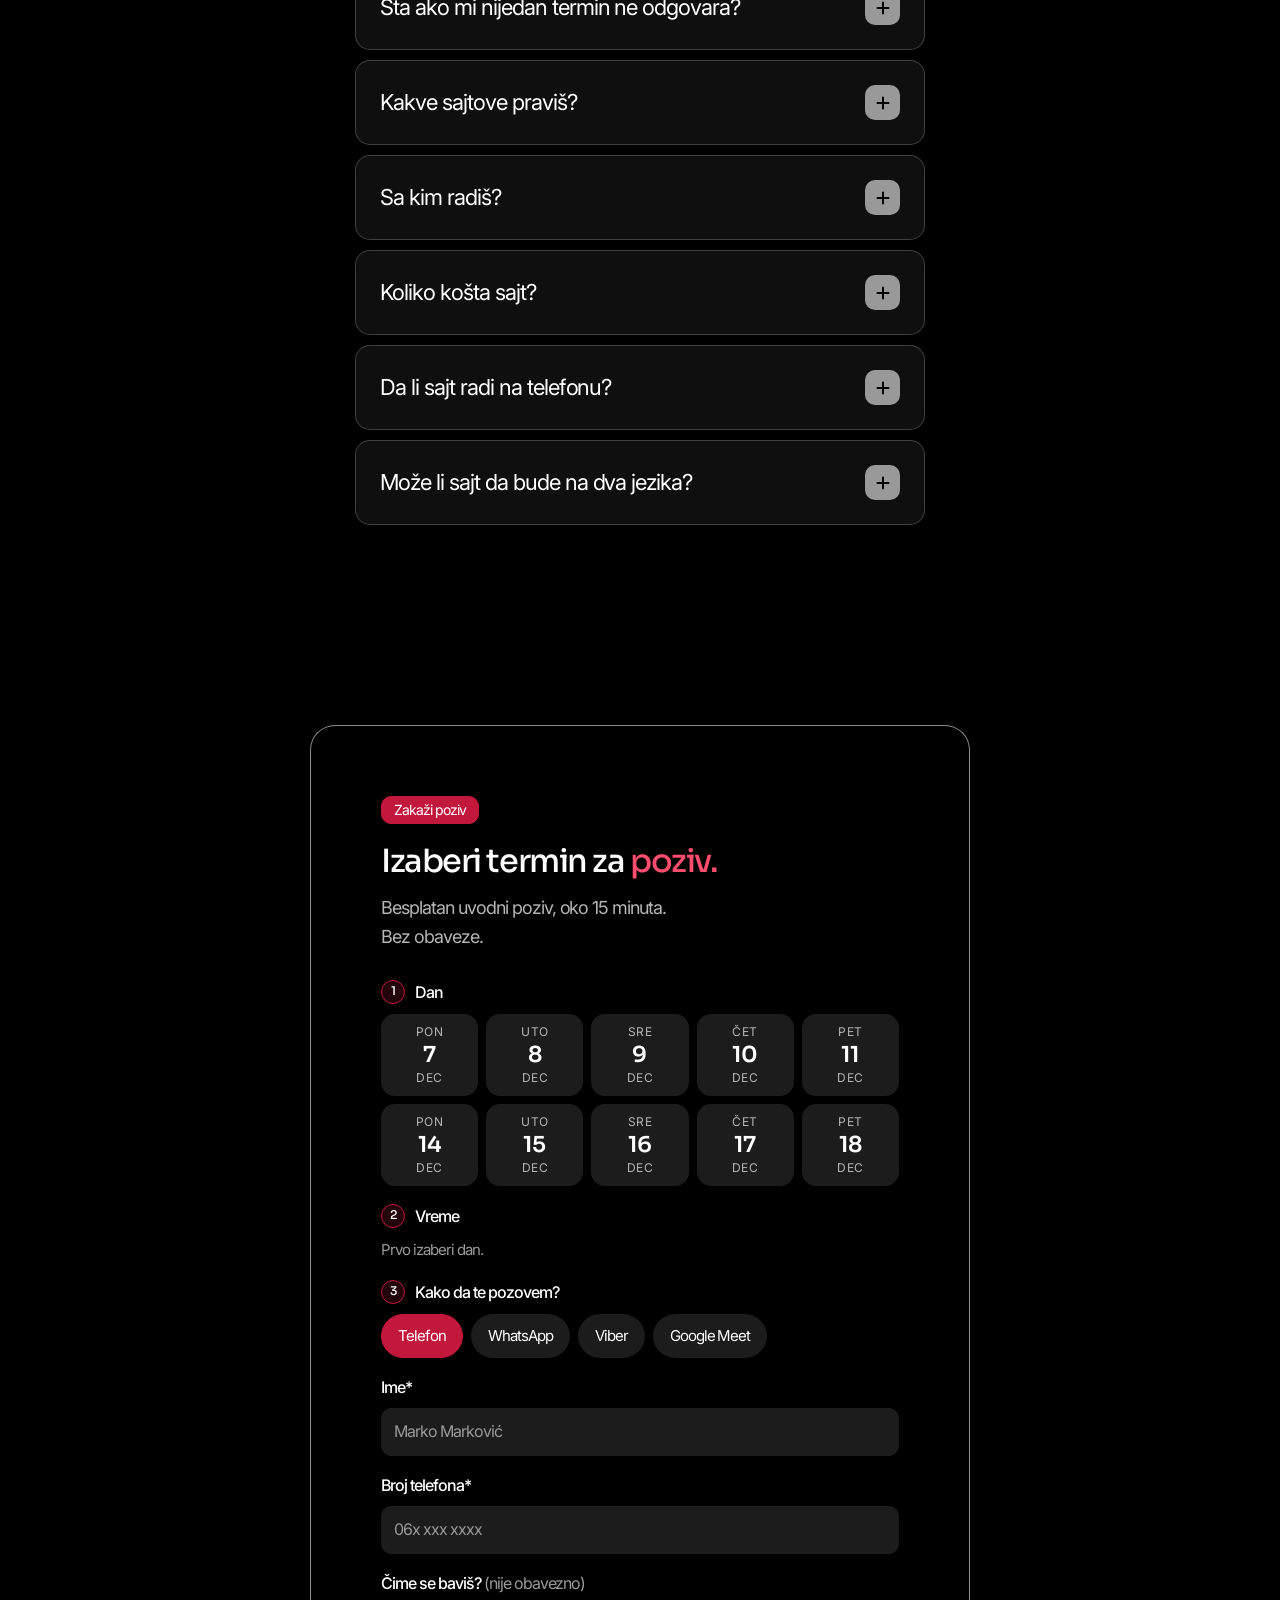
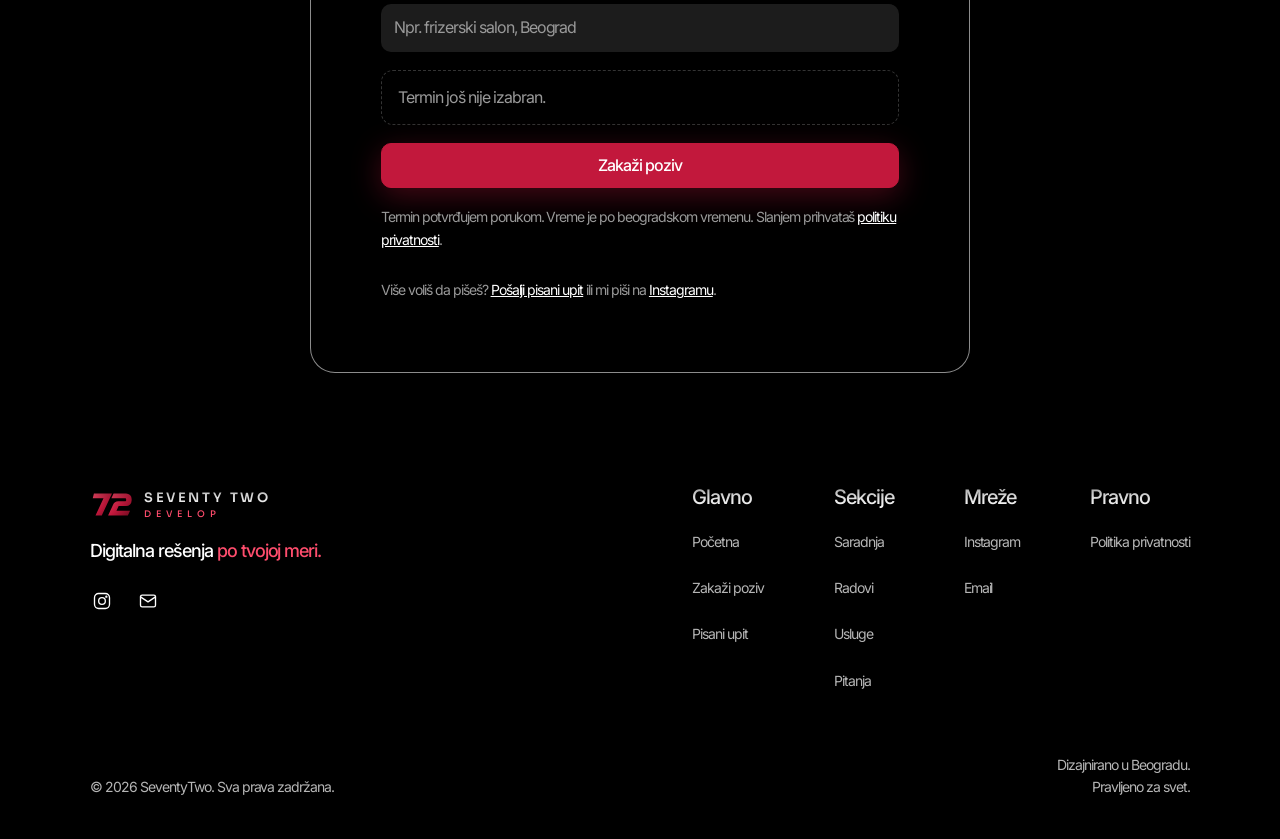
==== commit d27f2013: "Radovi: osvežena Zvrk igraonica (ranije Čarobna), dodat Petković Online Co-Authored-By: Claude Opus " ====
--- a/index.html
+++ b/index.html
@@ -104,8 +104,9 @@
       <div class="mock-tabs" role="tablist" aria-label="Izabrani radovi">
         <span class="mock-tabs-label" data-en="Selected work">Izabrani radovi</span>
         <button class="mock-tab is-active" role="tab" aria-selected="true" data-slide="0" data-url="zavesepliserosh.rs" style="--dot:#c9a24a">ROSH zavese</button>
-        <button class="mock-tab" role="tab" aria-selected="false" data-slide="1" data-url="carobna-igraonica.netlify.app" style="--dot:#e0247a">Čarobna igraonica</button>
-        <button class="mock-tab" role="tab" aria-selected="false" data-slide="2" data-url="marko-taxi.vercel.app" style="--dot:#d4a94a">Belgrade Airport Taxi</button>
+        <button class="mock-tab" role="tab" aria-selected="false" data-slide="1" data-url="petkovic-online.rs" style="--dot:#7c5cf0">Petković Online</button>
+        <button class="mock-tab" role="tab" aria-selected="false" data-slide="2" data-url="carobna-igraonica.netlify.app" style="--dot:#5f8a62">Zvrk igraonica</button>
+        <button class="mock-tab" role="tab" aria-selected="false" data-slide="3" data-url="marko-taxi.vercel.app" style="--dot:#d4a94a">Belgrade Airport Taxi</button>
       </div>
       <div class="mock-view">
         <div class="mock-slide is-active">
@@ -117,10 +118,18 @@
           </div>
         </div>
         <div class="mock-slide">
-          <img src="images/rad-carobna-igraonica.jpg" alt="Početna strana sajta Čarobna igraonica sa rođendanskim paketima" width="1440" height="900" loading="lazy">
+          <img src="images/rad-petkovic-online.jpg" alt="Početna strana prodavnice Petković Online sa toaletnim stolom i LED ogledalom" width="1440" height="900" loading="lazy">
           <div class="mock-case">
-            <h2>Čarobna igraonica</h2>
-            <p data-en="A website for a children's playroom with birthday packages, prices and slot reservations.">Sajt za dečiju igraonicu sa rođendanskim paketima, cenama i rezervacijom termina.</p>
+            <h2>Petković Online</h2>
+            <p data-en="An online shop for vanity tables with LED mirrors, chairs and furniture, with a cart and ordering over Viber.">Onlajn prodavnica toaletnih stolova sa LED ogledalom, stolica i nameštaja, sa korpom i porudžbinom preko Vibera.</p>
+            <a class="btn-glass" href="https://petkovic-online.rs/" target="_blank" rel="noopener" data-en="Visit the site">Pogledaj sajt</a>
+          </div>
+        </div>
+        <div class="mock-slide">
+          <img src="images/rad-zvrk-igraonica.jpg" alt="Početna strana sajta Zvrk igraonica sa naslovom Rođendani iz snova i znakom igraonice" width="1440" height="900" loading="lazy">
+          <div class="mock-case">
+            <h2>Zvrk igraonica</h2>
+            <p data-en="A website for a children's playroom: pick a birthday package, a date and a time slot and book the party online.">Sajt za dečiju igraonicu: roditelji biraju rođendanski paket, datum i termin i zakazuju proslavu onlajn.</p>
             <a class="btn-glass" href="https://carobna-igraonica.netlify.app/" target="_blank" rel="noopener" data-en="Visit the site">Pogledaj sajt</a>
           </div>
         </div>
@@ -211,10 +220,15 @@
           <img class="work-shot" src="images/rad-rosh-zavese.jpg" alt="Sajt ROSH: zlatni znak radionice i naslov plise i saćaste zavese po meri u Beogradu" width="1440" height="900" loading="lazy">
           <span class="work-label"><b>ROSH zavese</b><span data-en="Made to measure, with a calculator">Po meri, uz kalkulator</span></span>
         </a>
+        <a class="work" href="https://petkovic-online.rs/" target="_blank" rel="noopener" data-reveal>
+          <img class="work-bg" src="images/rad-petkovic-online.jpg" alt="" loading="lazy" aria-hidden="true">
+          <img class="work-shot" src="images/rad-petkovic-online.jpg" alt="Sajt Petković Online: naslov Kutak lepote u vašoj sobi i toaletni sto sa LED ogledalom" width="1440" height="900" loading="lazy">
+          <span class="work-label"><b>Petković Online</b><span data-en="Online shop">Onlajn prodavnica</span></span>
+        </a>
         <a class="work" href="https://carobna-igraonica.netlify.app/" target="_blank" rel="noopener" data-reveal>
-          <img class="work-bg" src="images/rad-carobna-igraonica.jpg" alt="" loading="lazy" aria-hidden="true">
-          <img class="work-shot" src="images/rad-carobna-igraonica.jpg" alt="Sajt Čarobna igraonica: naslov Rođendani iz snova i ilustracija zamka sa decom" width="1440" height="900" loading="lazy">
-          <span class="work-label"><b>Čarobna igraonica</b><span data-en="Packages and reservations">Paketi i rezervacije</span></span>
+          <img class="work-bg" src="images/rad-zvrk-igraonica.jpg" alt="" loading="lazy" aria-hidden="true">
+          <img class="work-shot" src="images/rad-zvrk-igraonica.jpg" alt="Sajt Zvrk igraonica: naslov Rođendani iz snova i znak igraonice sa decom i zvrkom" width="1440" height="900" loading="lazy">
+          <span class="work-label"><b>Zvrk igraonica</b><span data-en="Packages and online booking">Paketi i onlajn zakazivanje</span></span>
         </a>
         <a class="work" href="https://marko-taxi.vercel.app/" target="_blank" rel="noopener" data-reveal>
           <img class="work-bg" src="images/rad-belgrade-airport-taxi.jpg" alt="" loading="lazy" aria-hidden="true">
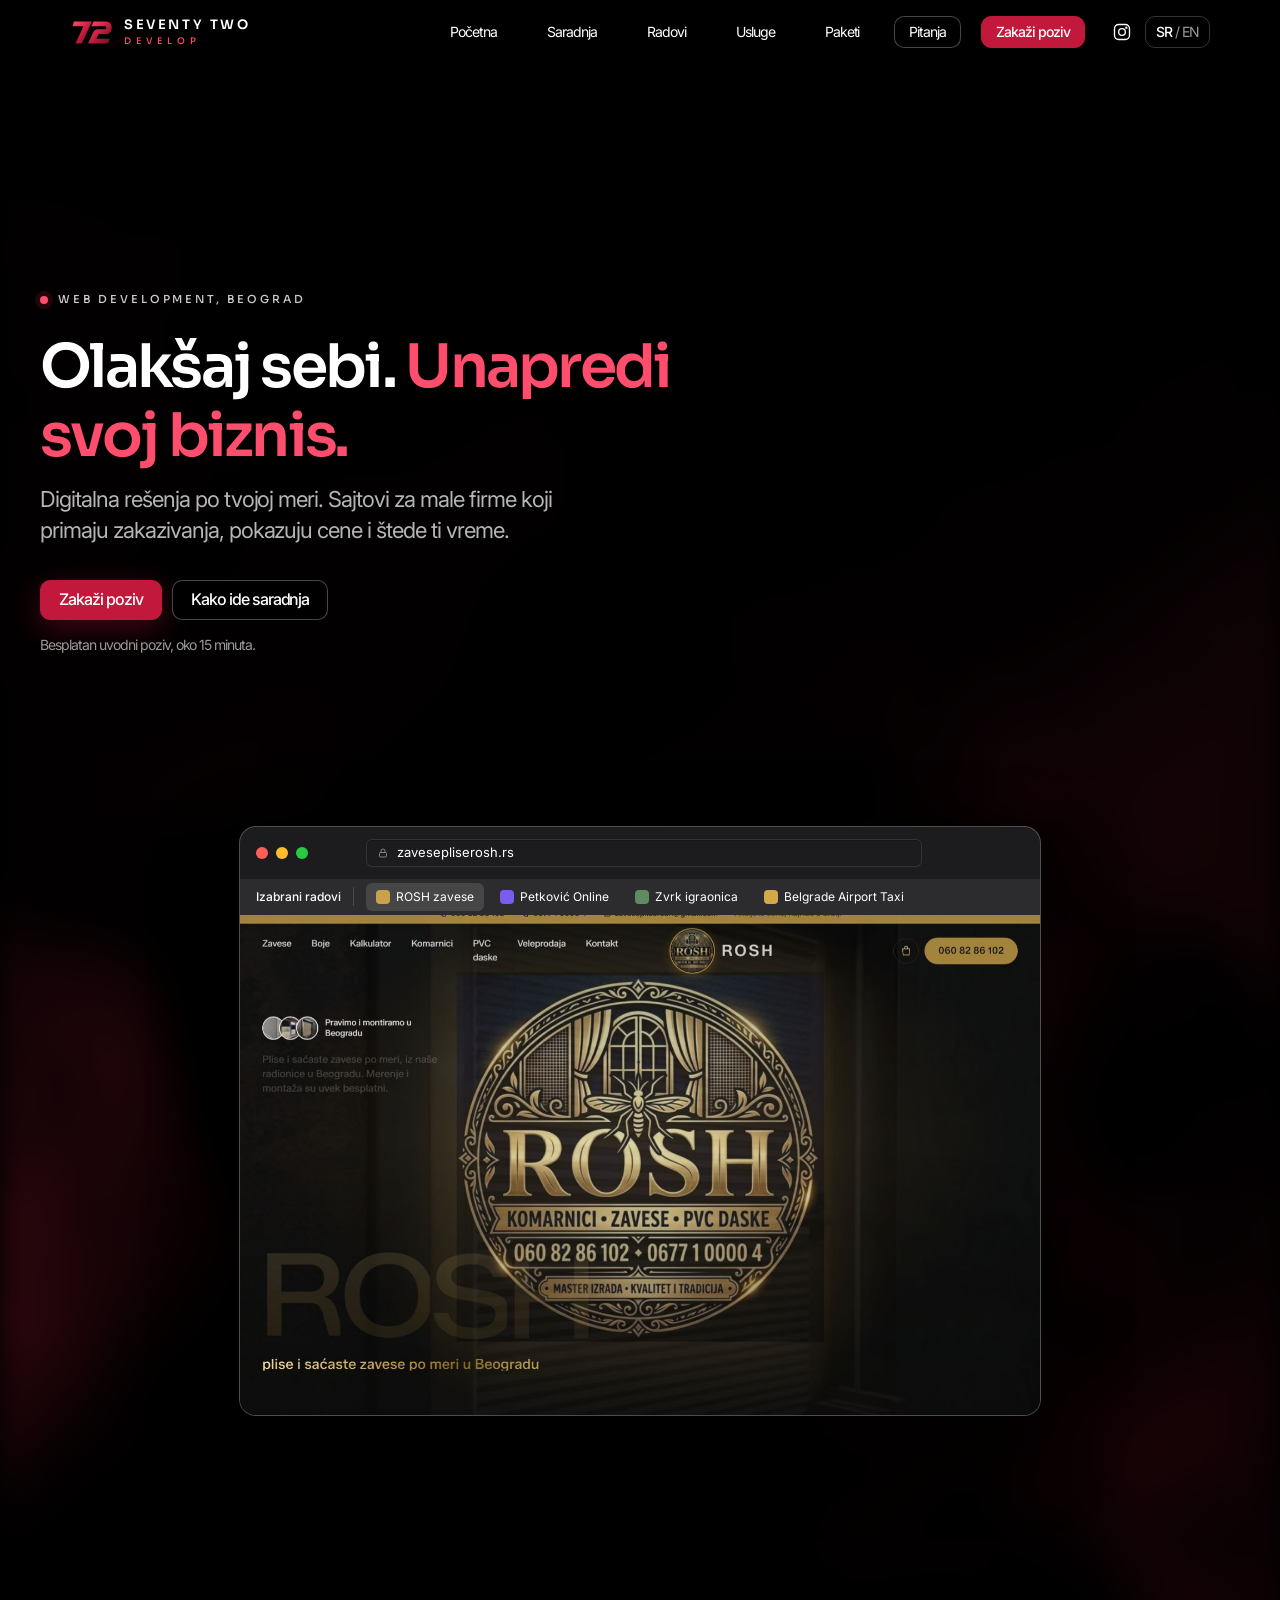
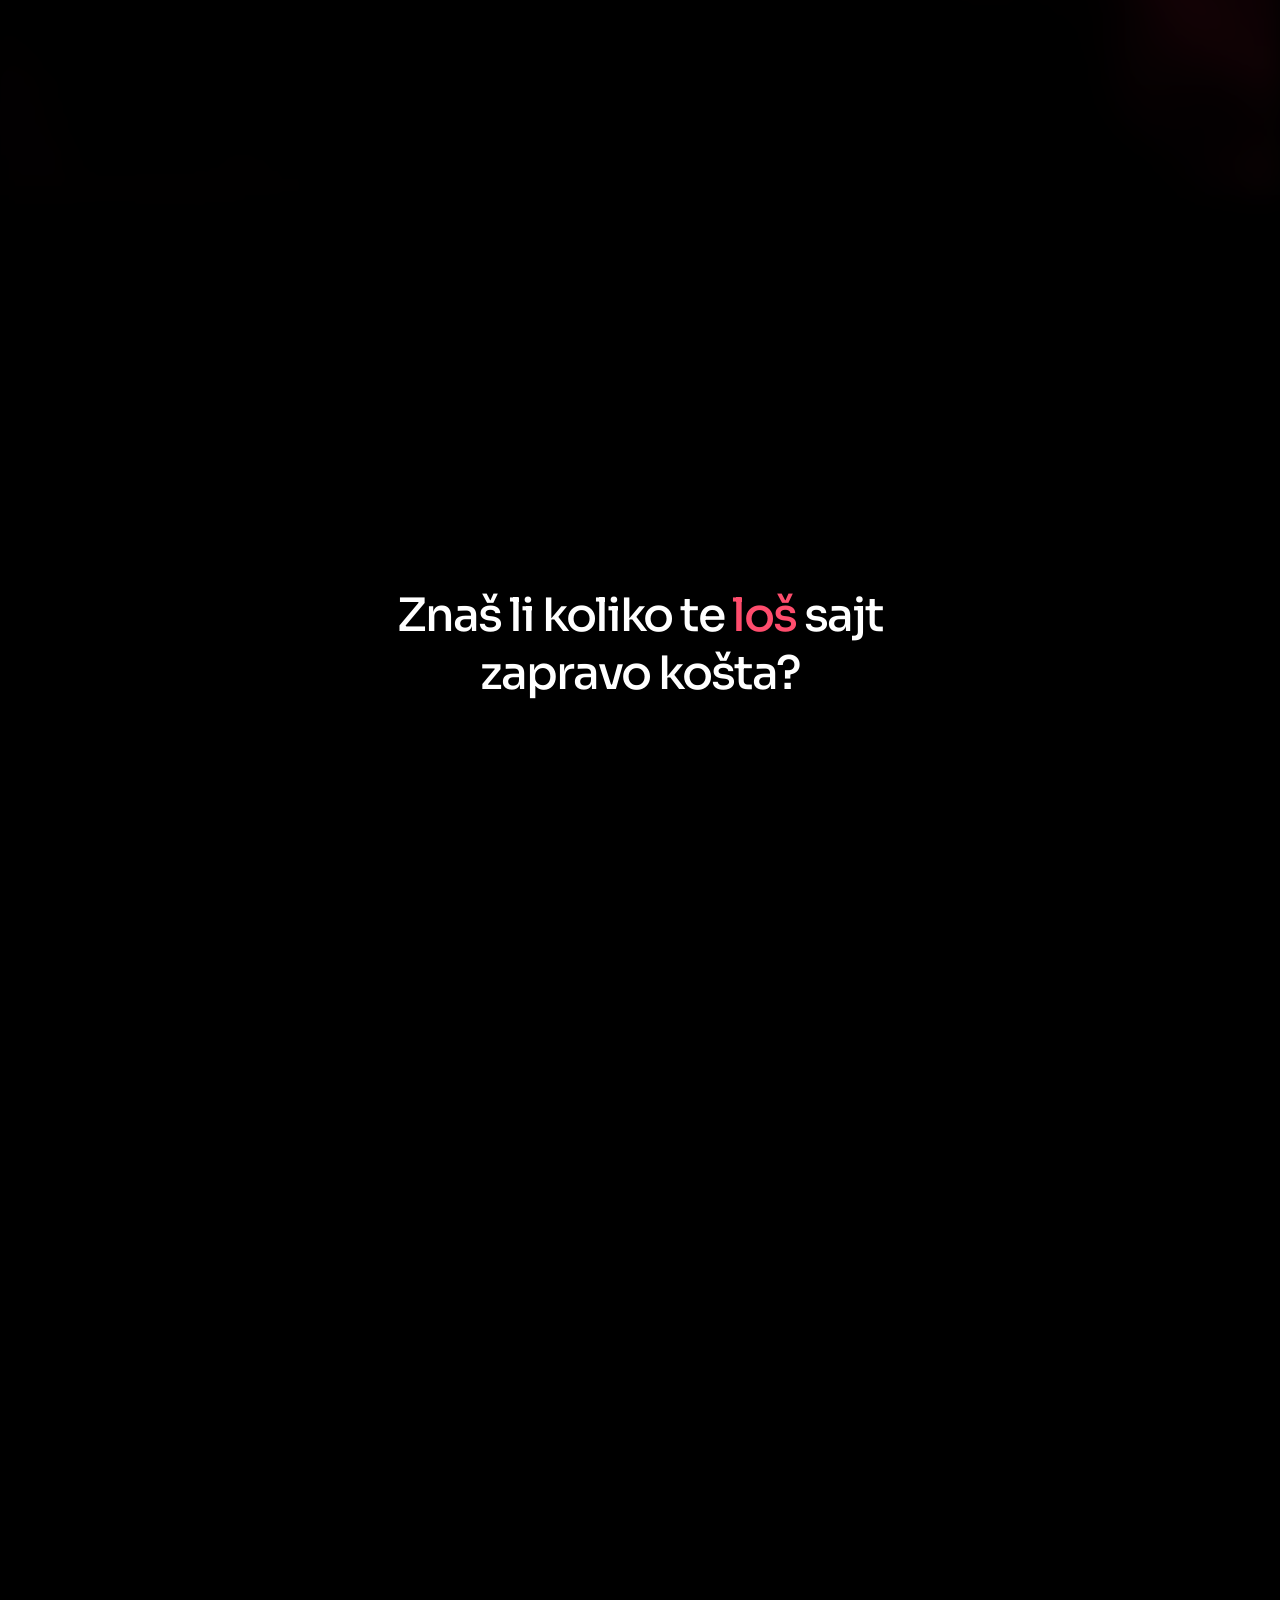
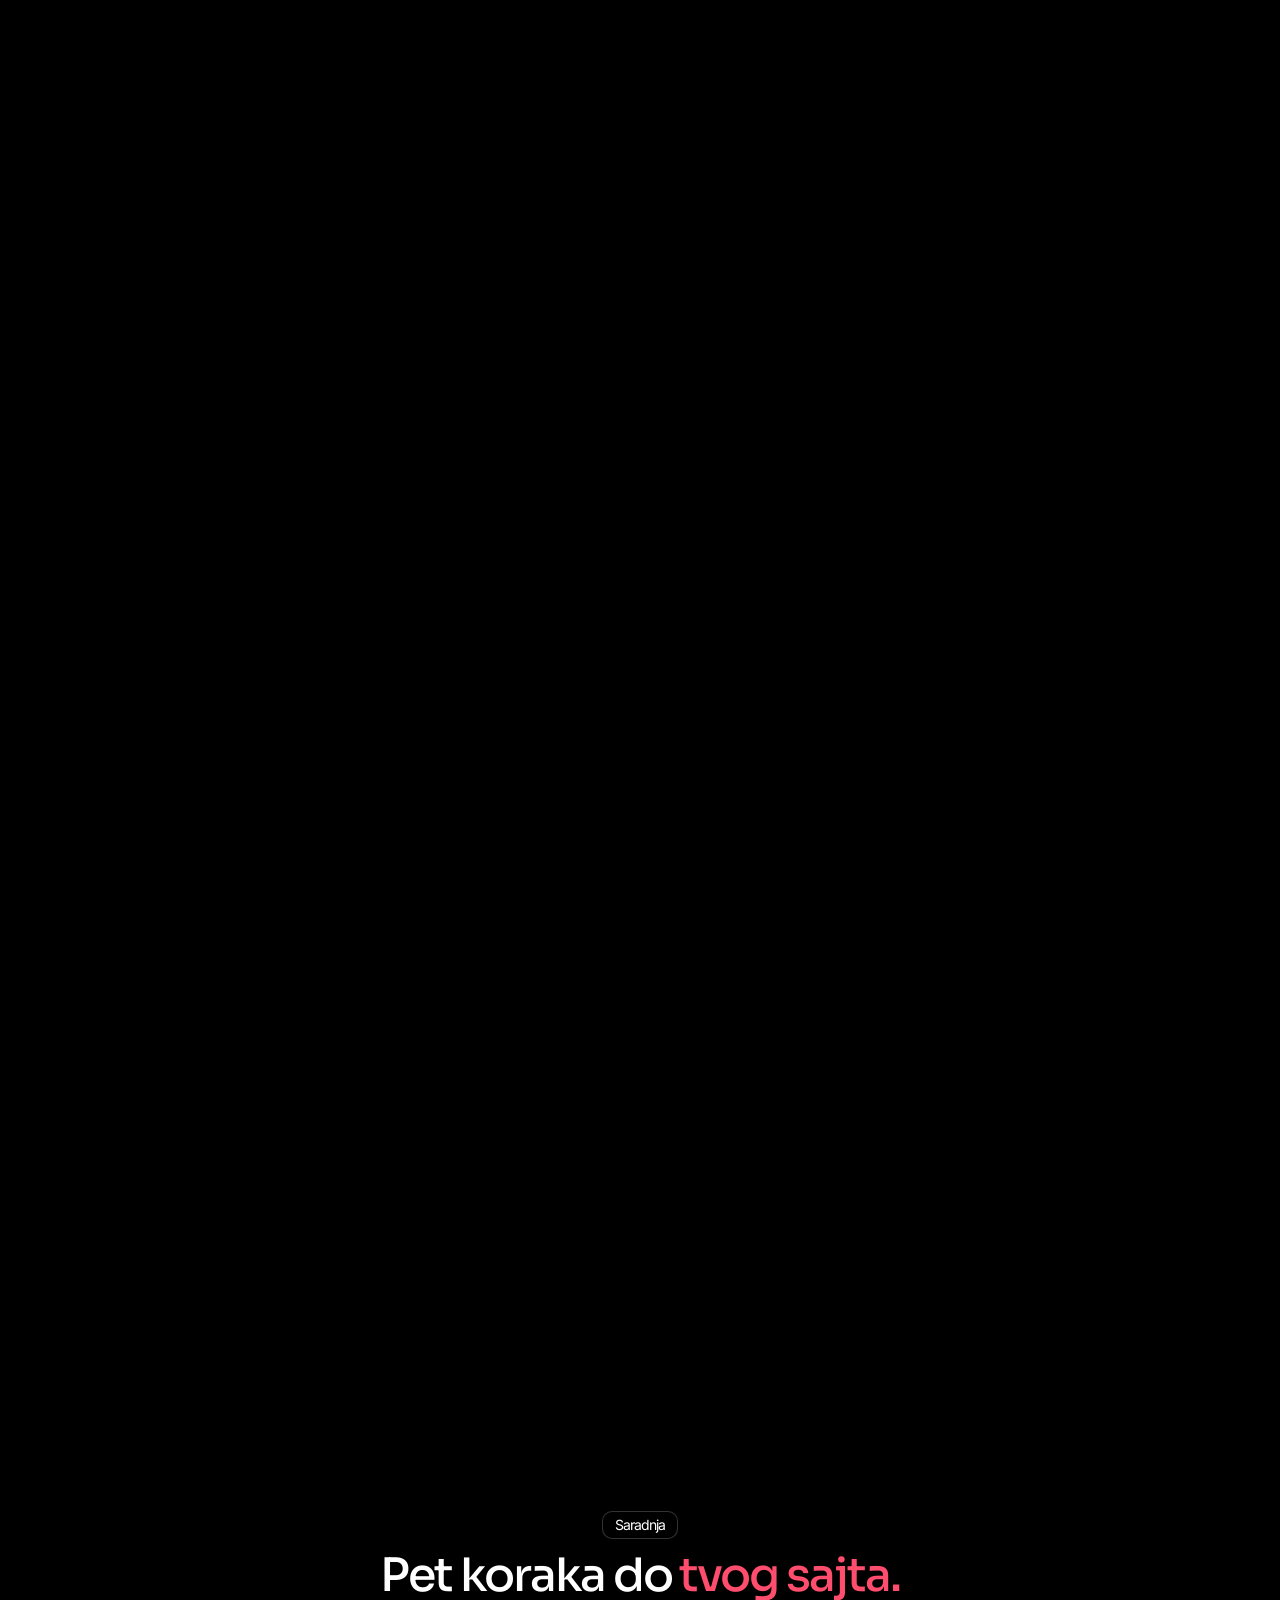
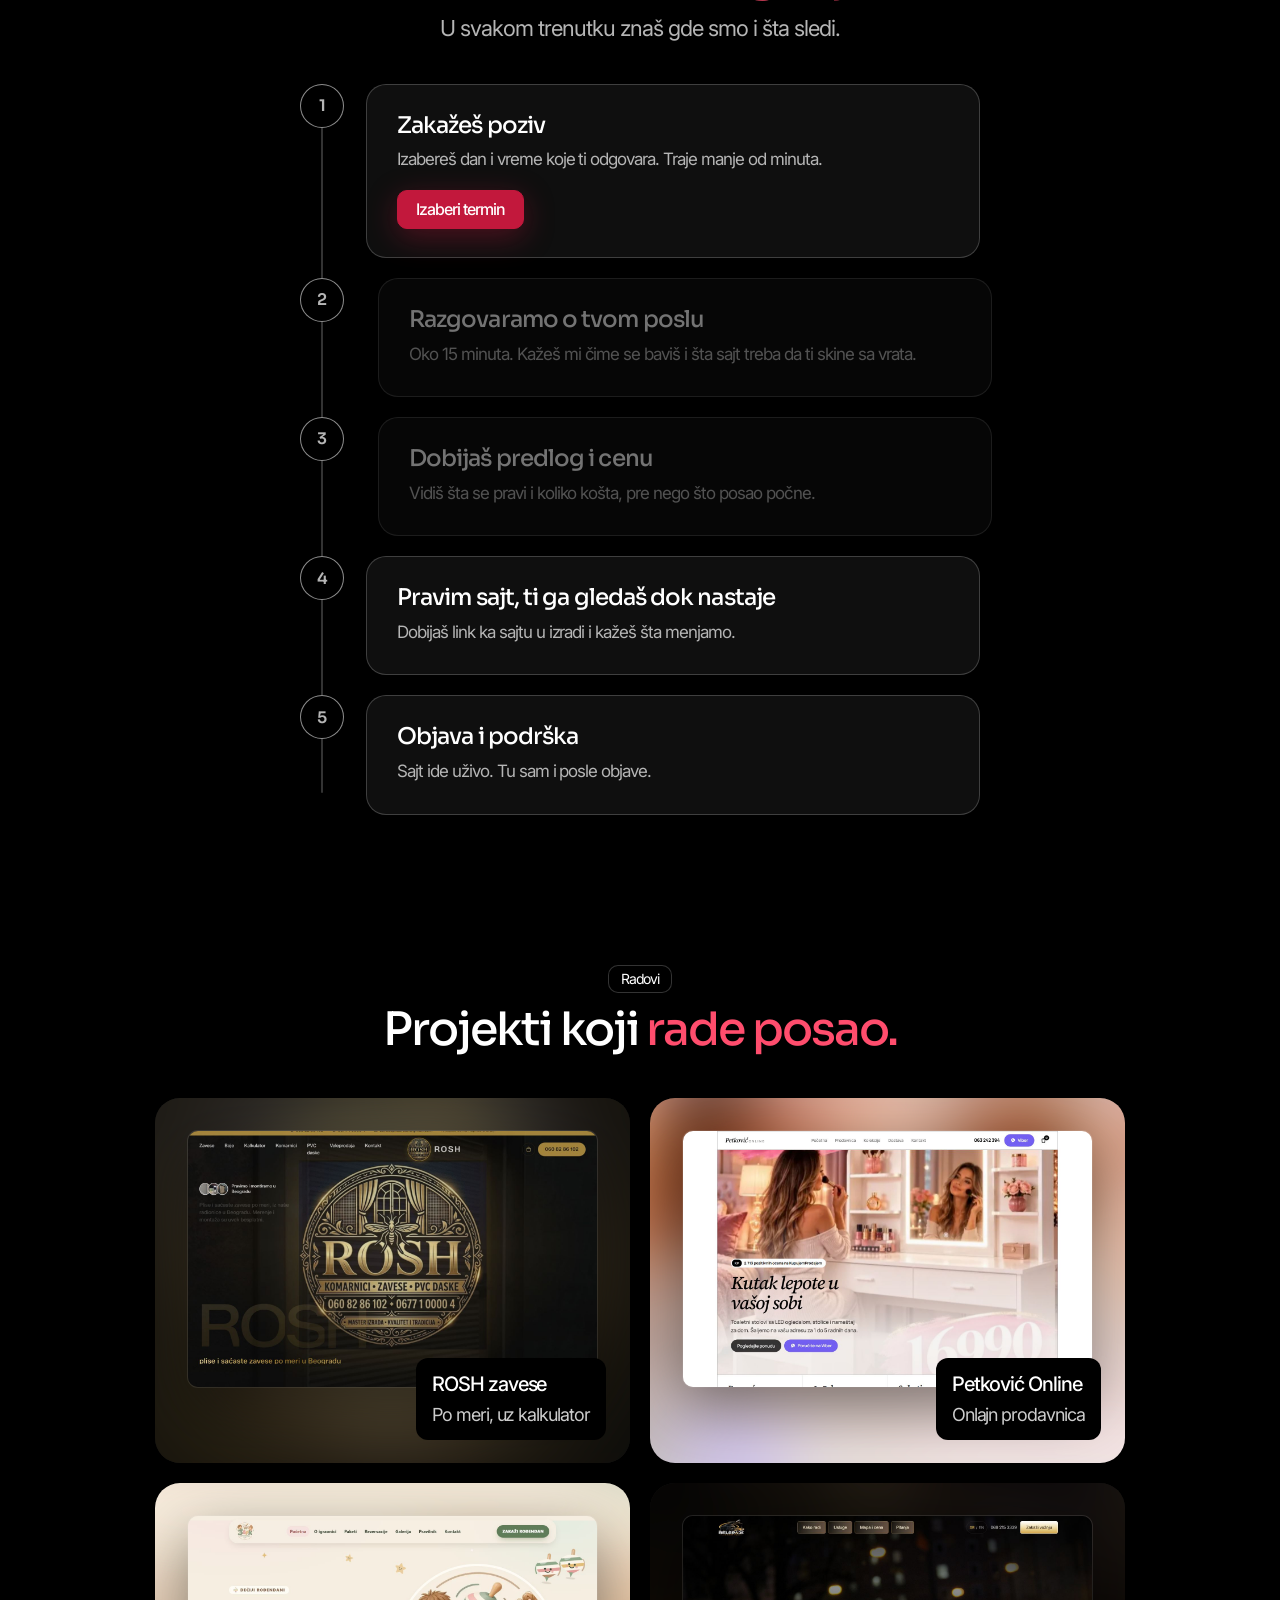
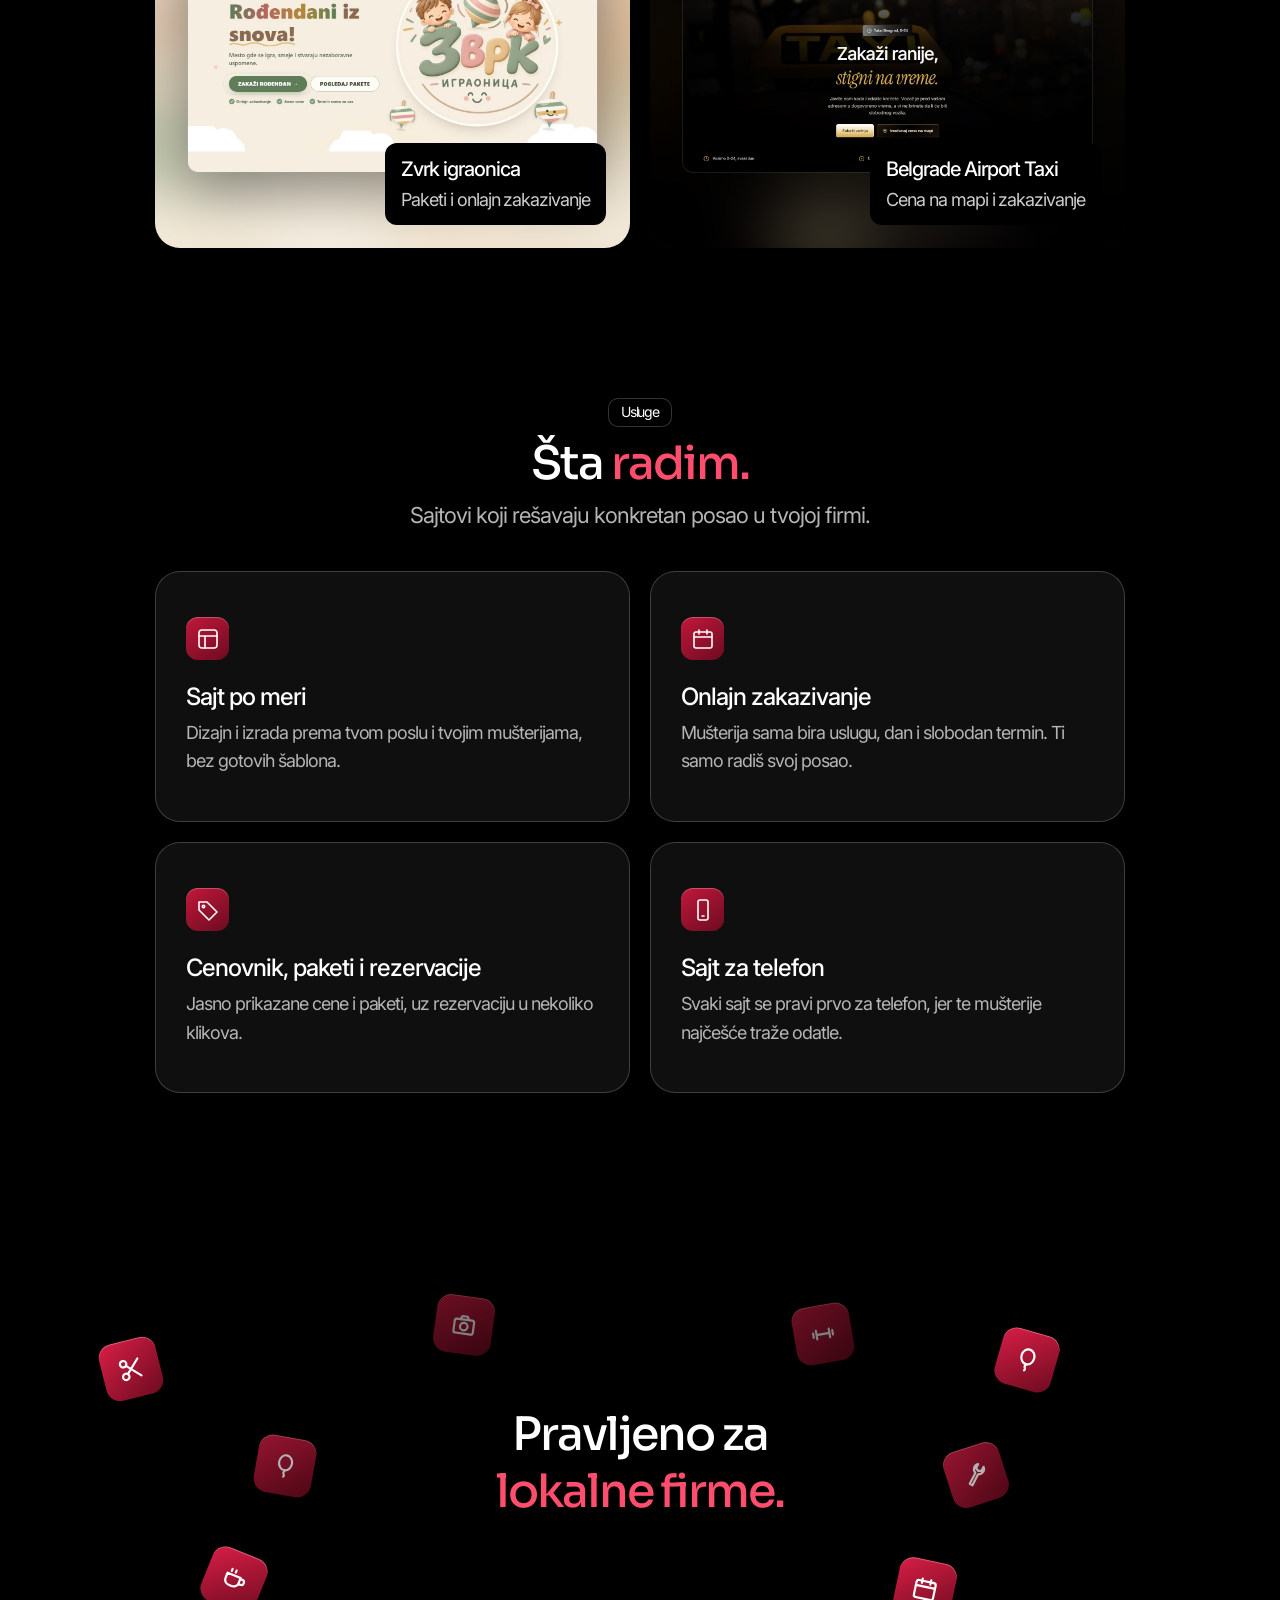
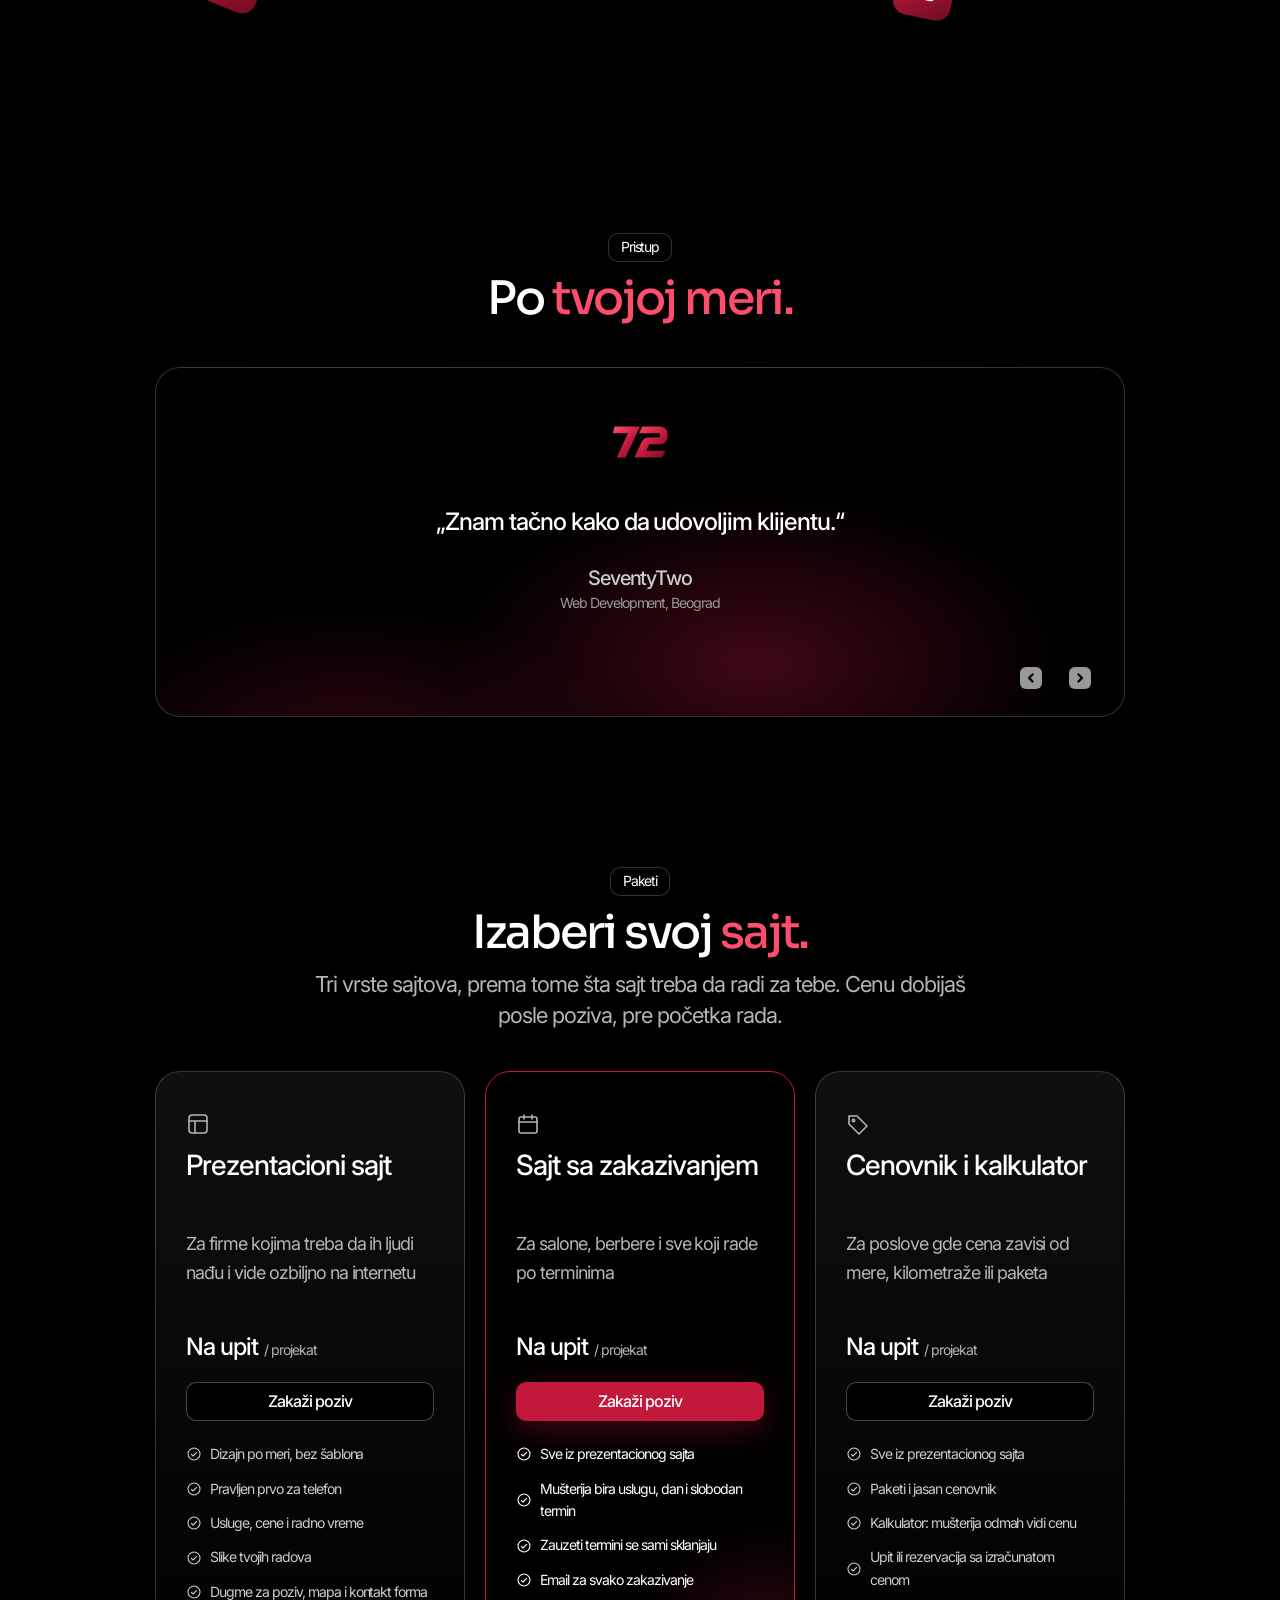
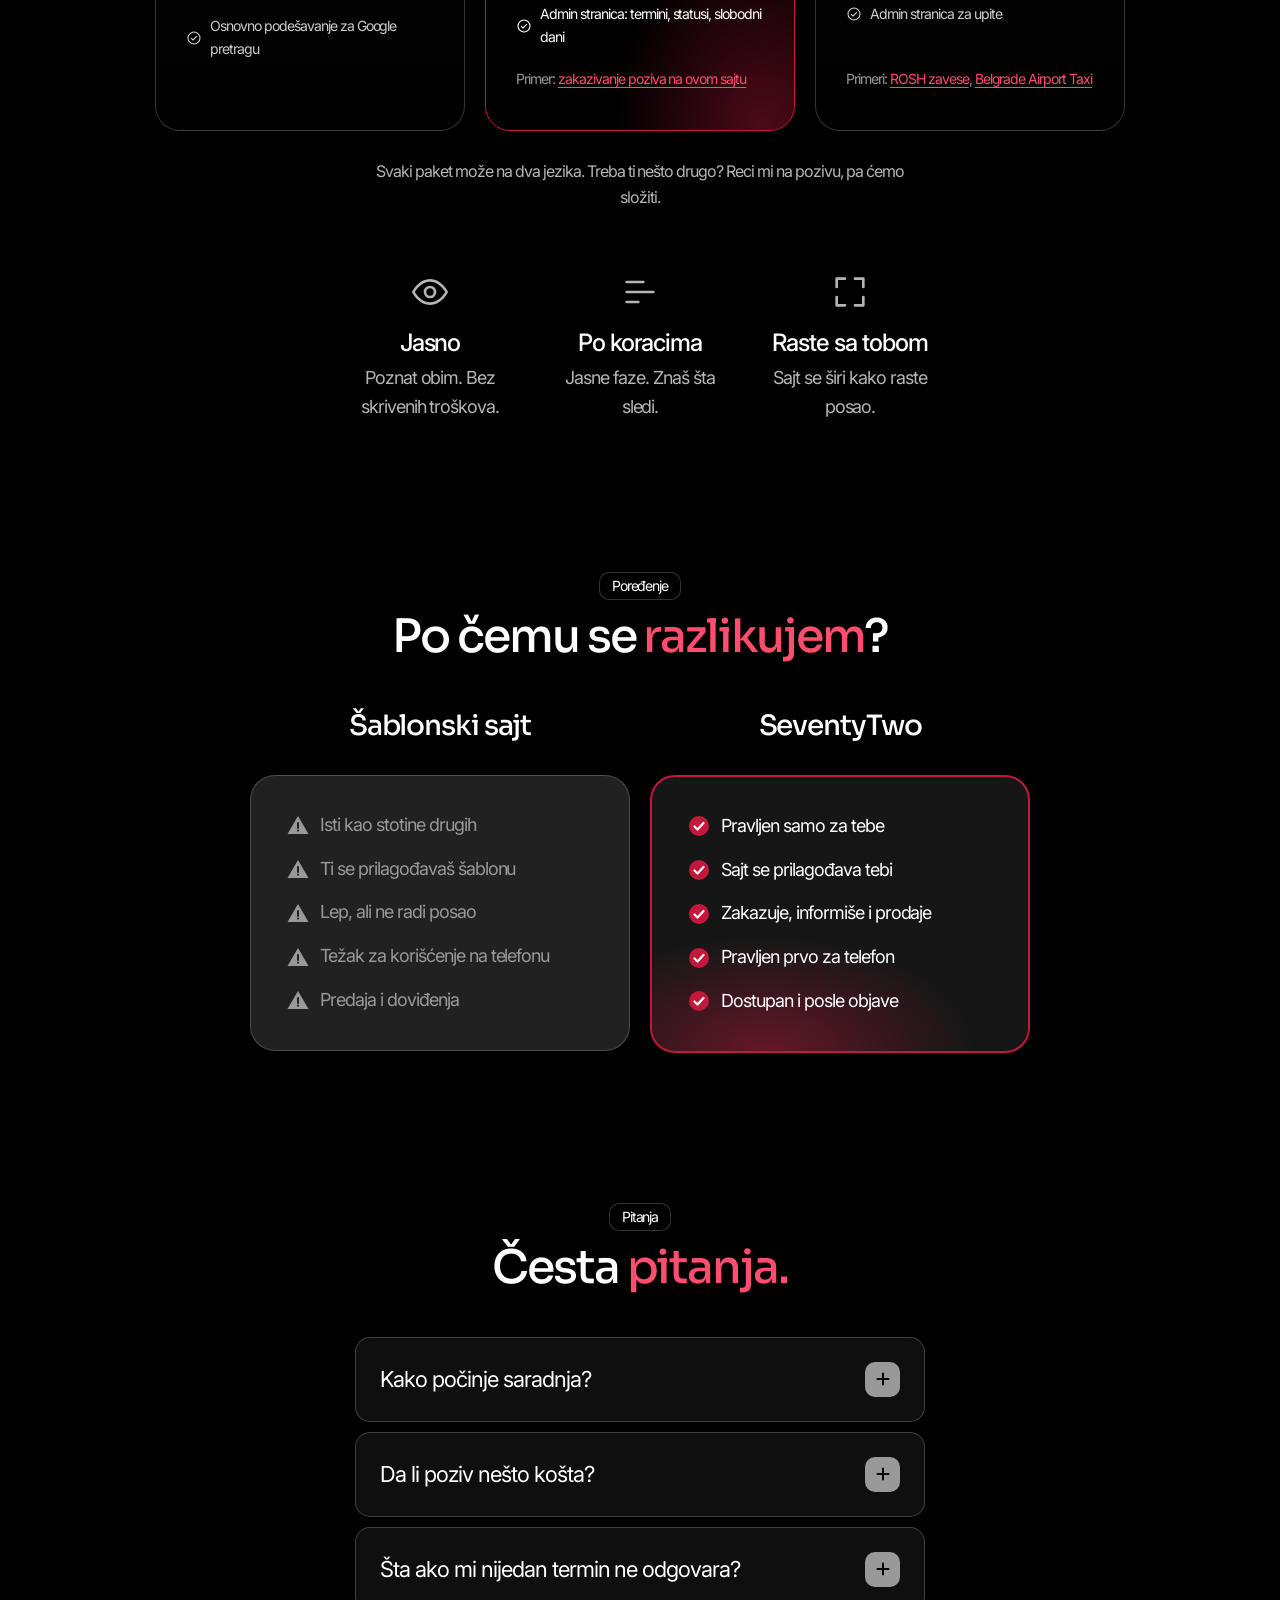
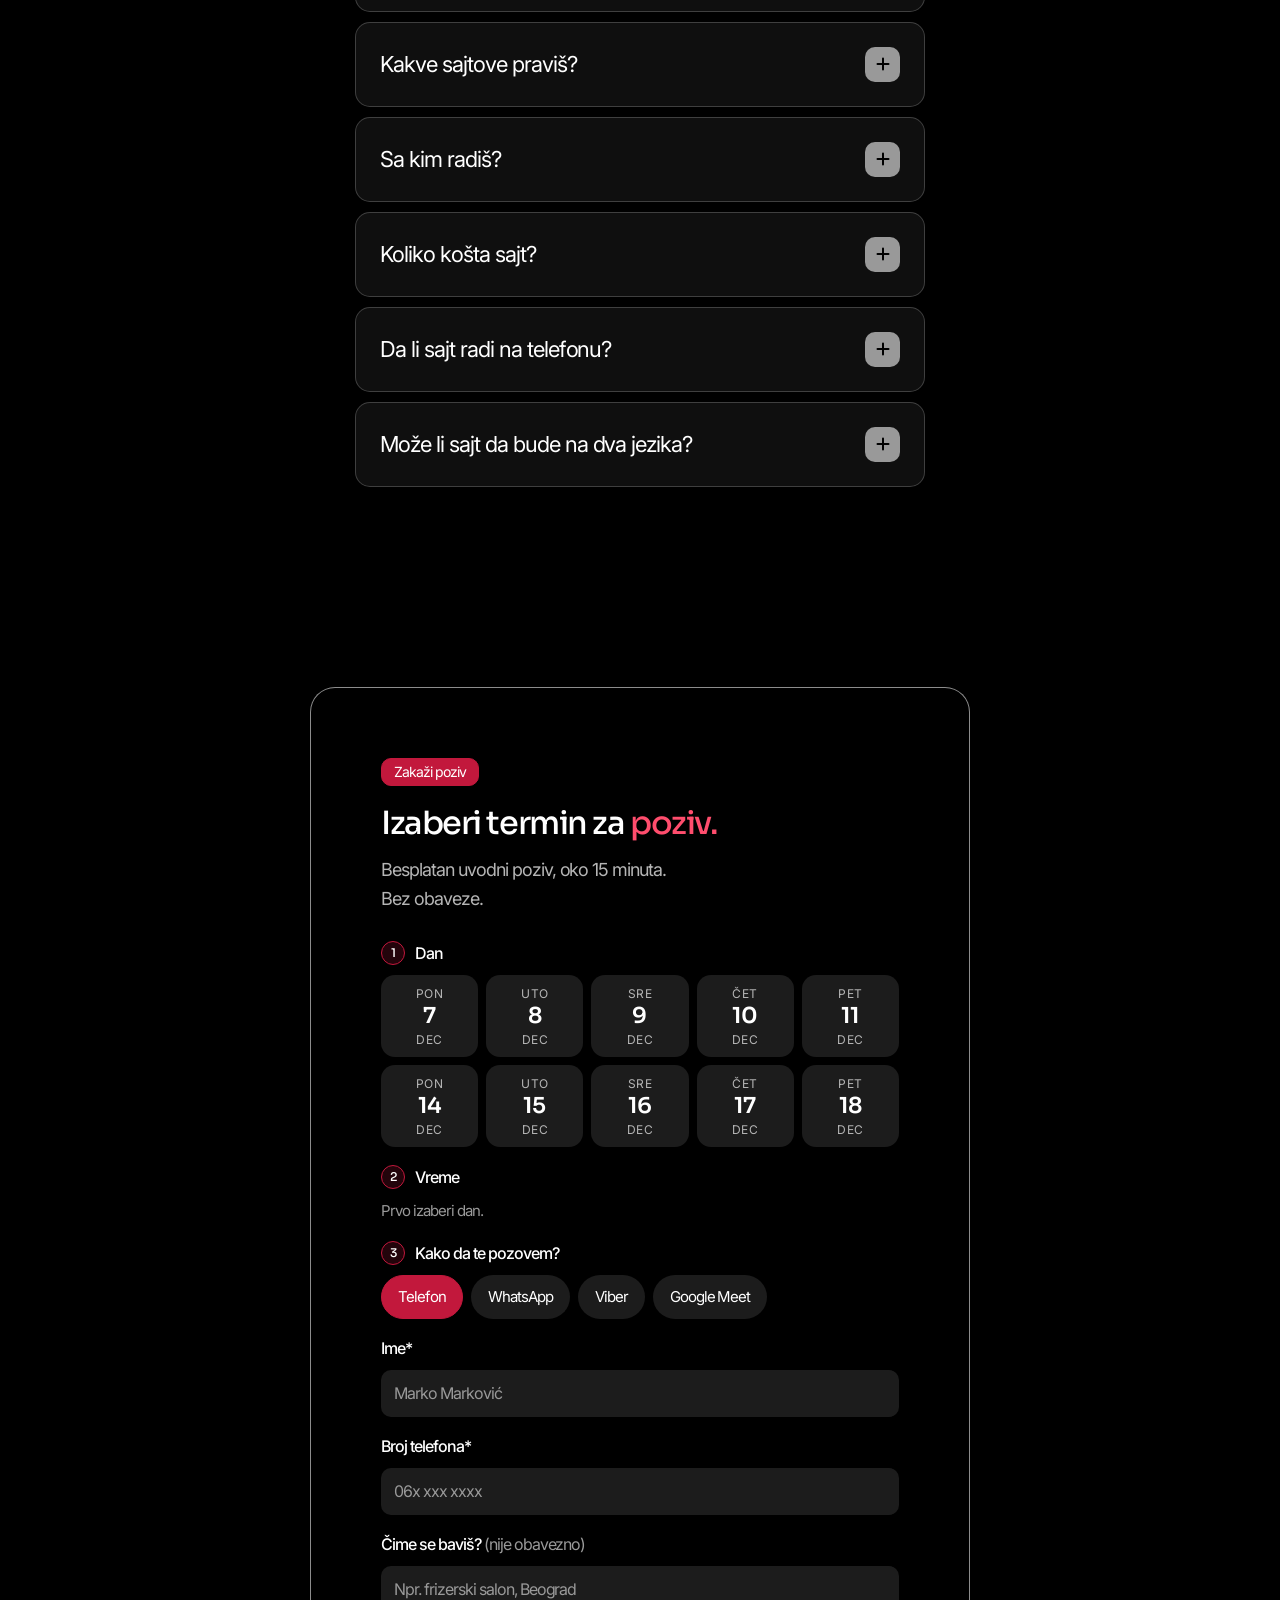
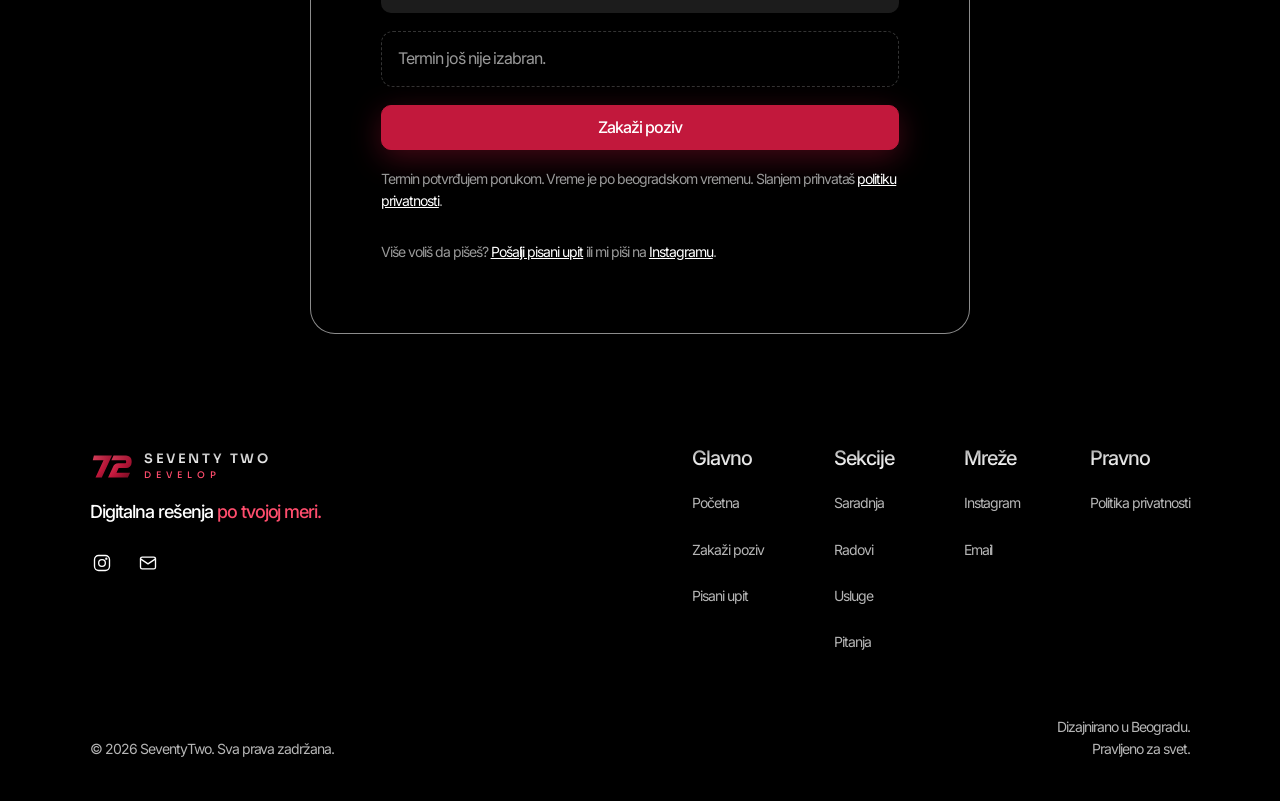
==== commit dfc1261d: "Hero video: bez telefonskog dugmeta za play; pokreće se na prvi dodir ili skrol kad telefon blokira " ====
--- a/index.html
+++ b/index.html
@@ -92,7 +92,7 @@
     </div>
     <!-- Asta sa strane: siva pozadina videa se u CSS-u utapa u crnu, pa ostaje samo lik koji lebdi -->
     <div class="hero-asta" aria-hidden="true">
-      <video class="hero-video" src="images/hero-asta.mp4" autoplay muted loop playsinline preload="auto"></video>
+      <video class="hero-video" src="images/hero-asta.mp4#t=0.1" autoplay muted loop playsinline preload="auto" disablepictureinpicture disableremoteplayback tabindex="-1"></video>
     </div>
     </div>
 
--- a/styles.css
+++ b/styles.css
@@ -175,7 +175,7 @@
 
 /* ---------- Hero ---------- */
 
-.hero { position: relative; padding: 150px 0 120px; text-align: center; isolation: isolate; }
+.hero { position: relative; padding: 150px 0 120px; text-align: center; isolation: isolate; overflow-x: clip; }
 .hero-in { display: flex; flex-direction: column; align-items: center; }
 
 .kicker {
@@ -673,7 +673,7 @@
    pa na crnom sajtu ostaje samo lik sa crvenim sjajem. Ivice kadra se mekano gube. */
 .hero-asta {
   position: absolute; z-index: -1; pointer-events: none;
-  top: -40px; right: -26%; width: 88vw; max-width: 520px; aspect-ratio: 4 / 5;
+  top: -10px; right: -6%; width: 56vw; max-width: 300px; aspect-ratio: 3 / 5;
   opacity: 0.5;
   animation: asta-float 7s ease-in-out infinite;
 }
@@ -700,7 +700,7 @@
   .hero-top .hero-cta { justify-content: flex-start; }
   .hero-asta {
     position: relative; z-index: 0; top: auto; right: auto;
-    width: 100%; max-width: 500px; justify-self: end; margin-top: -60px;
+    width: 100%; max-width: 340px; justify-self: end; margin-top: -40px; margin-right: 30px;
     opacity: 1;
   }
 }
@@ -723,3 +723,15 @@
   .plans--three .plan-name { min-height: 2.8em; }
   .plans--three .plan-for { min-height: 84px; }
 }
+
+/* Bez telefonskog dugmeta za play preko Aste (iPhone ga prikaže kad ne pusti video sam) */
+.hero-video::-webkit-media-controls,
+.hero-video::-webkit-media-controls-panel,
+.hero-video::-webkit-media-controls-play-button,
+.hero-video::-webkit-media-controls-start-playback-button,
+.hero-video::-webkit-media-controls-overlay-play-button,
+.hero-video::-webkit-media-controls-enclosure {
+  display: none !important;
+  -webkit-appearance: none;
+  opacity: 0 !important;
+}
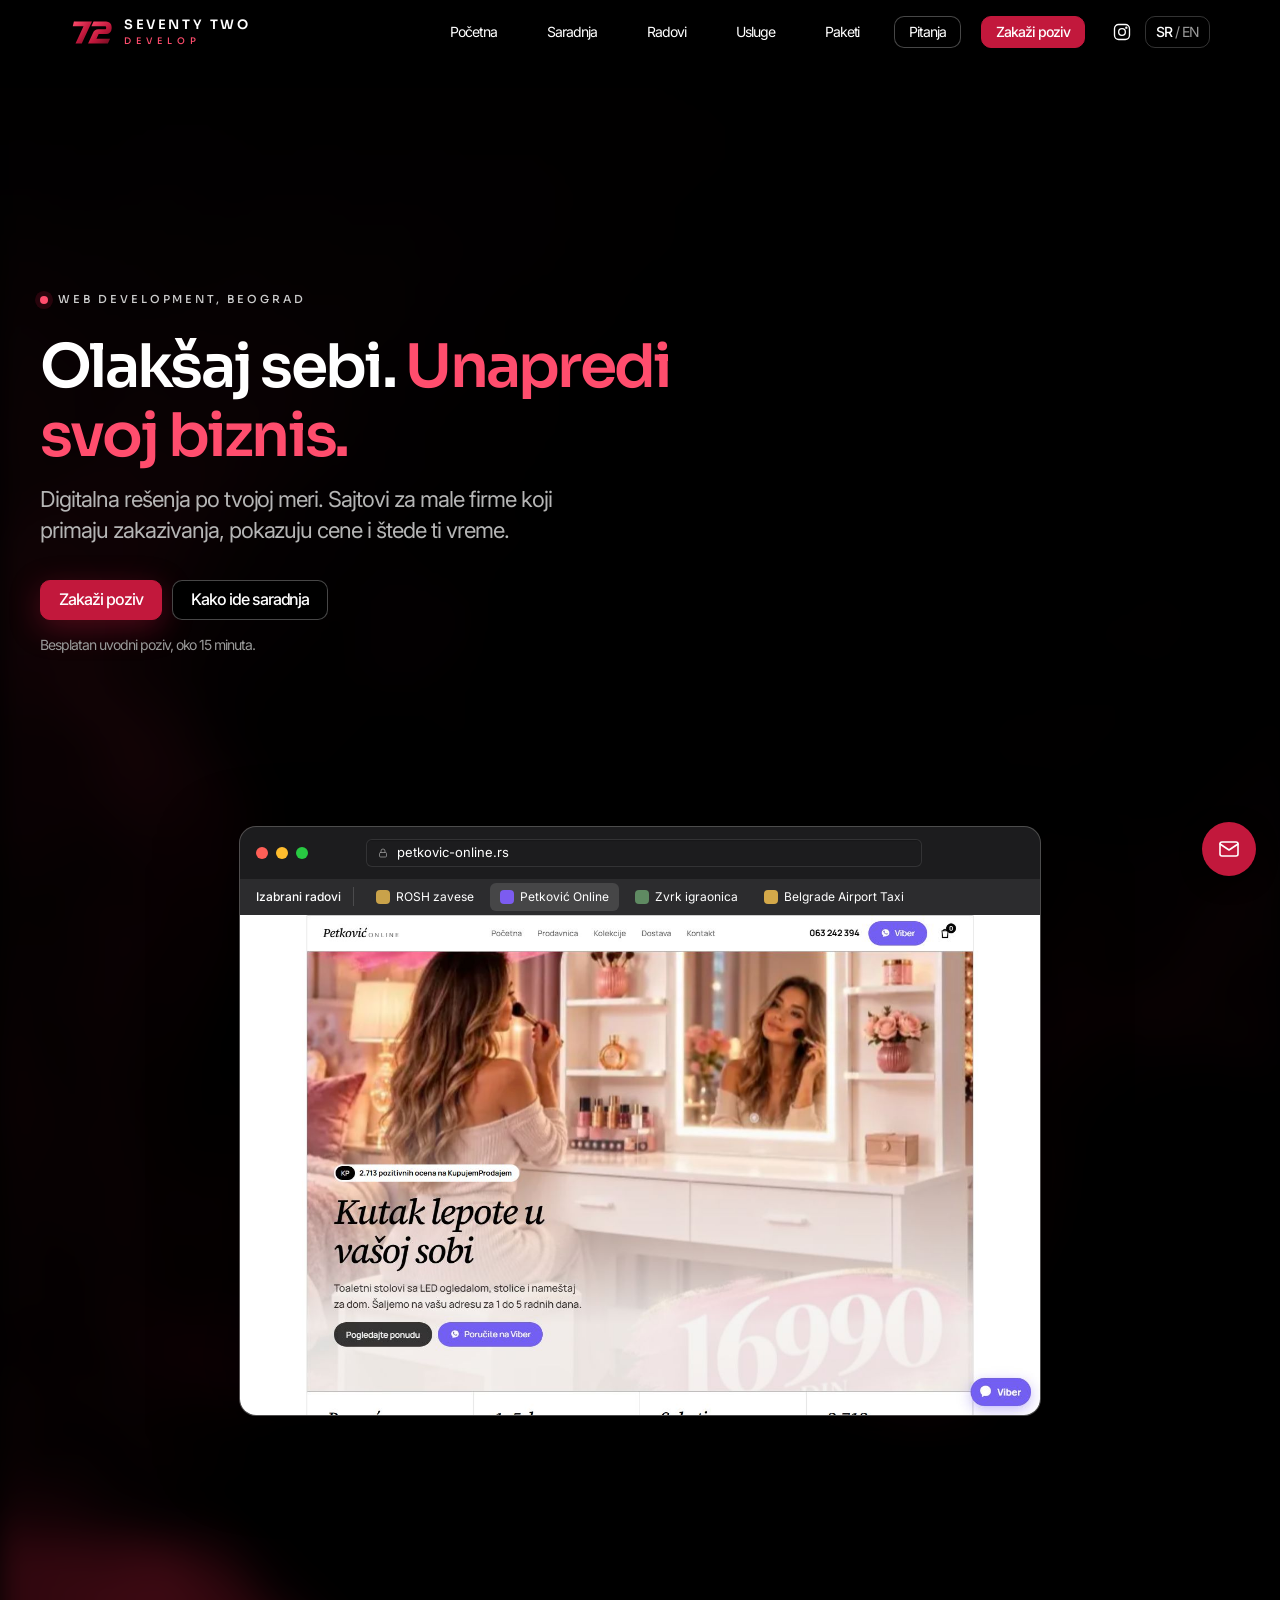
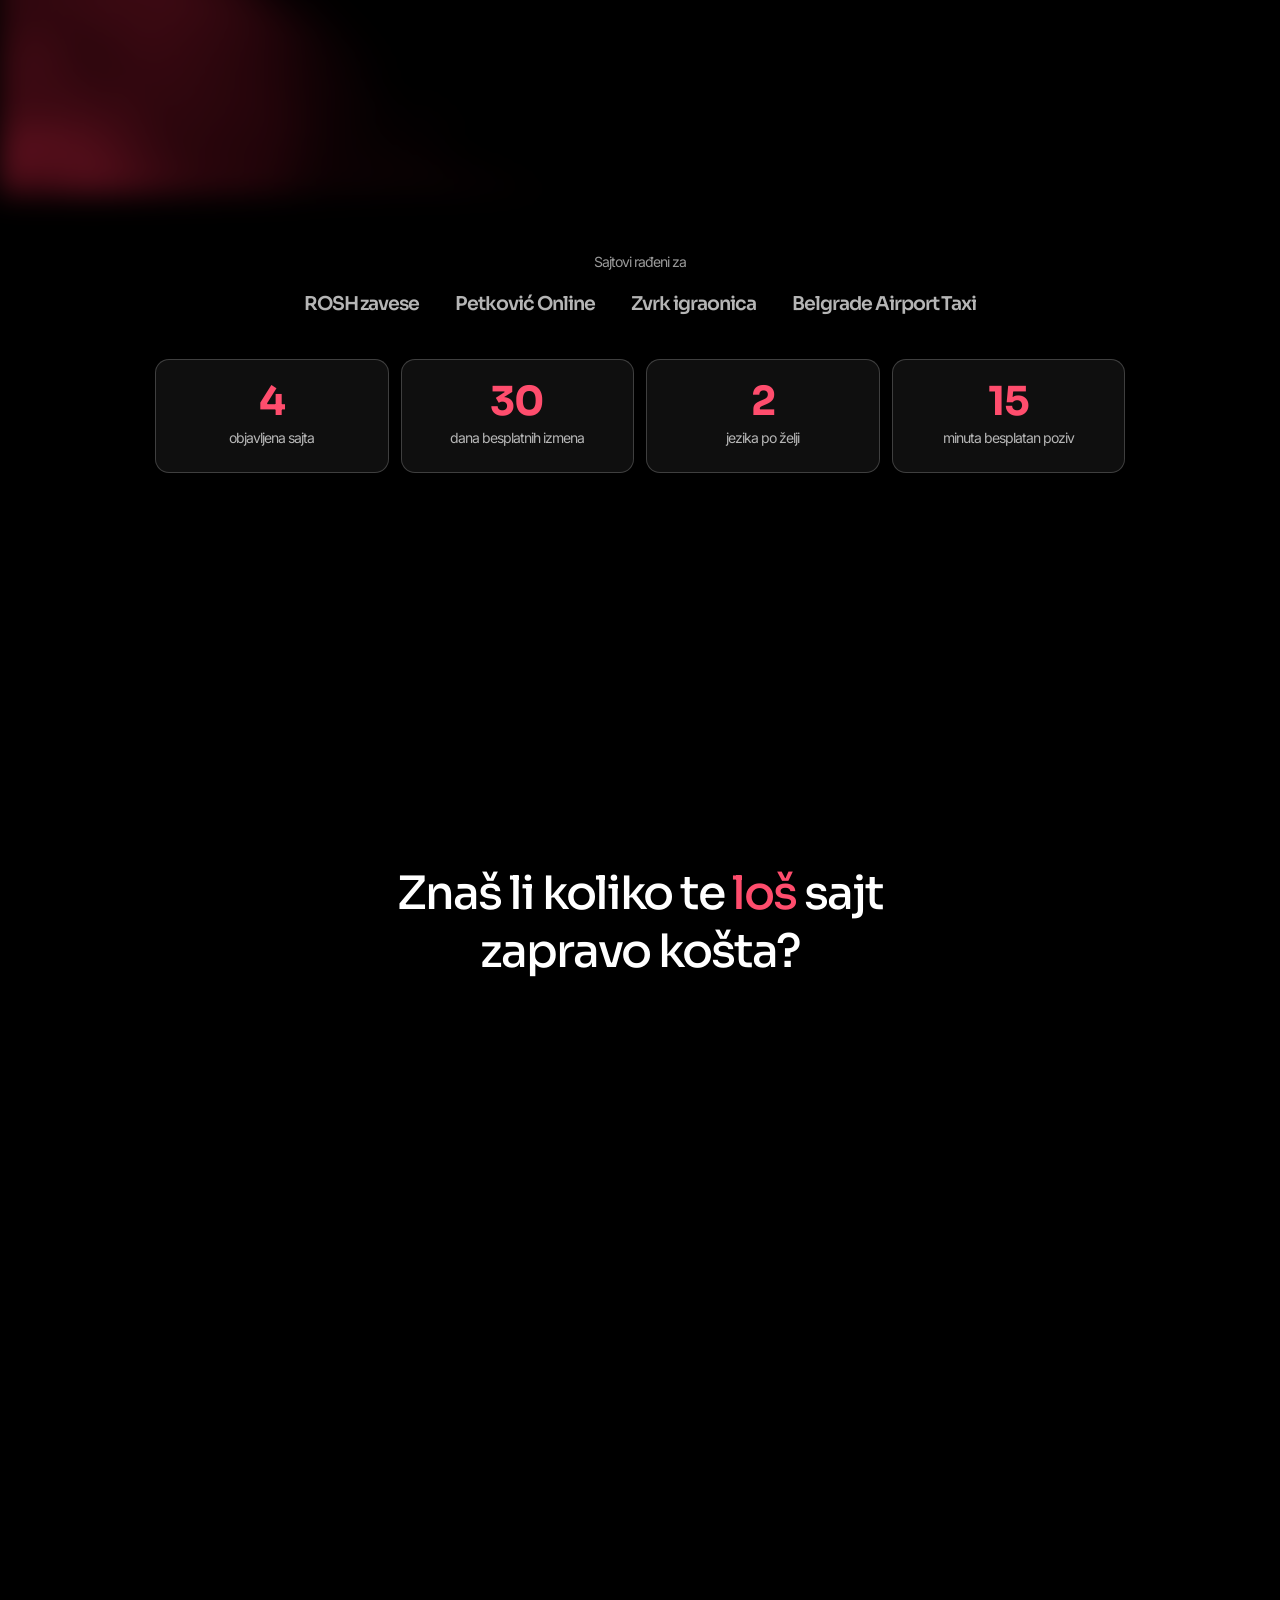
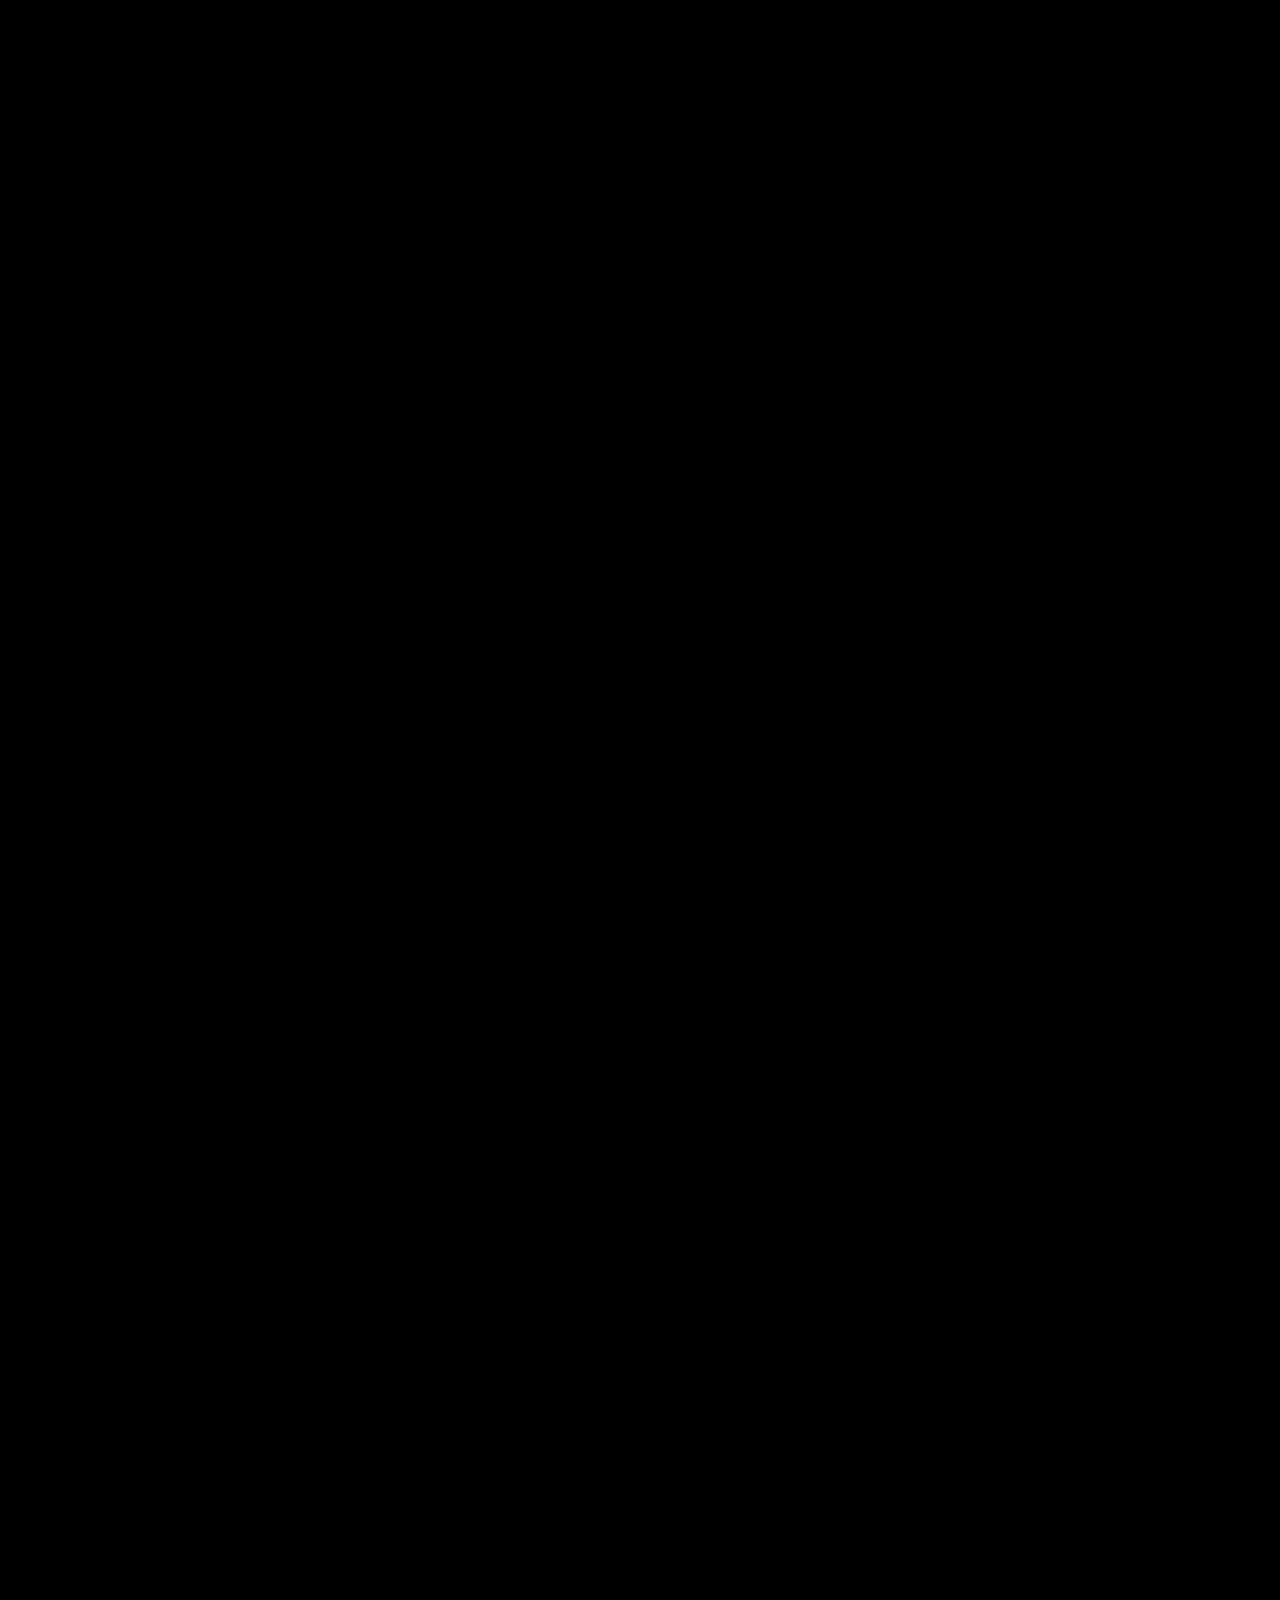
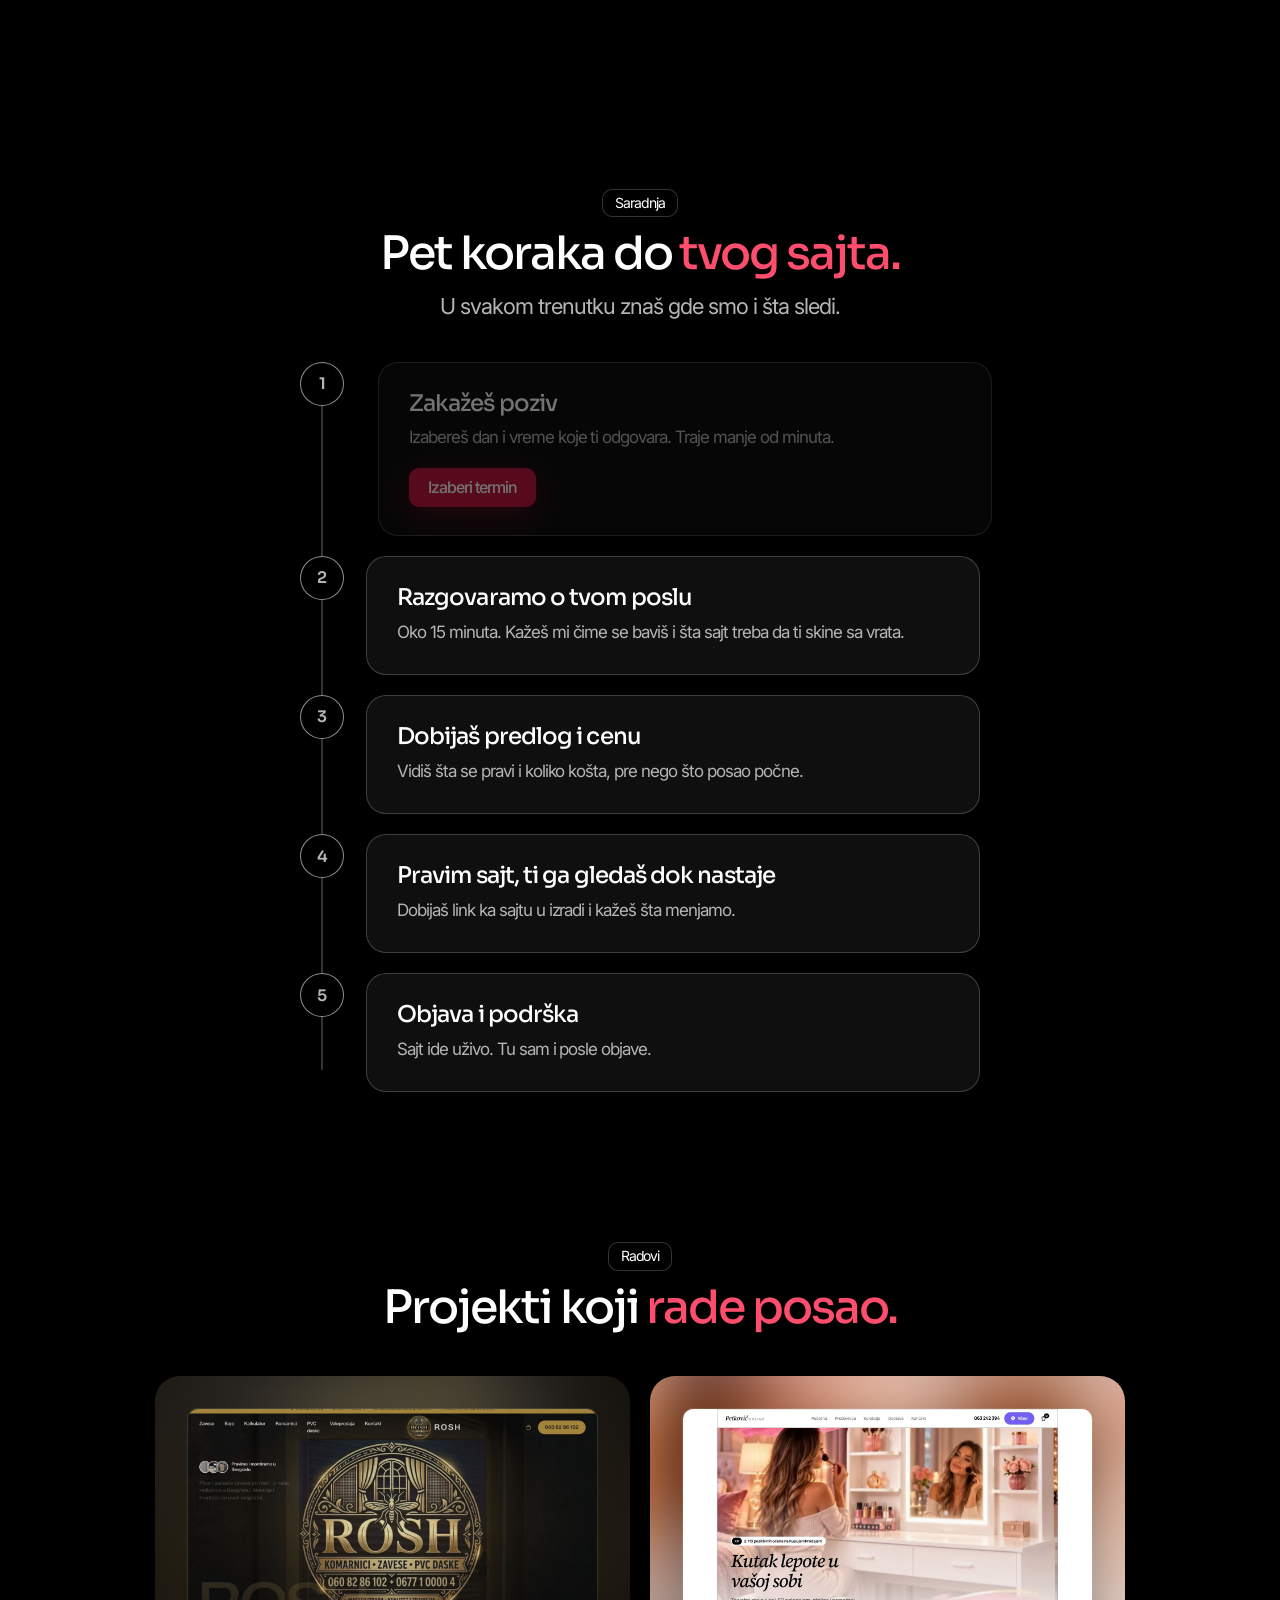
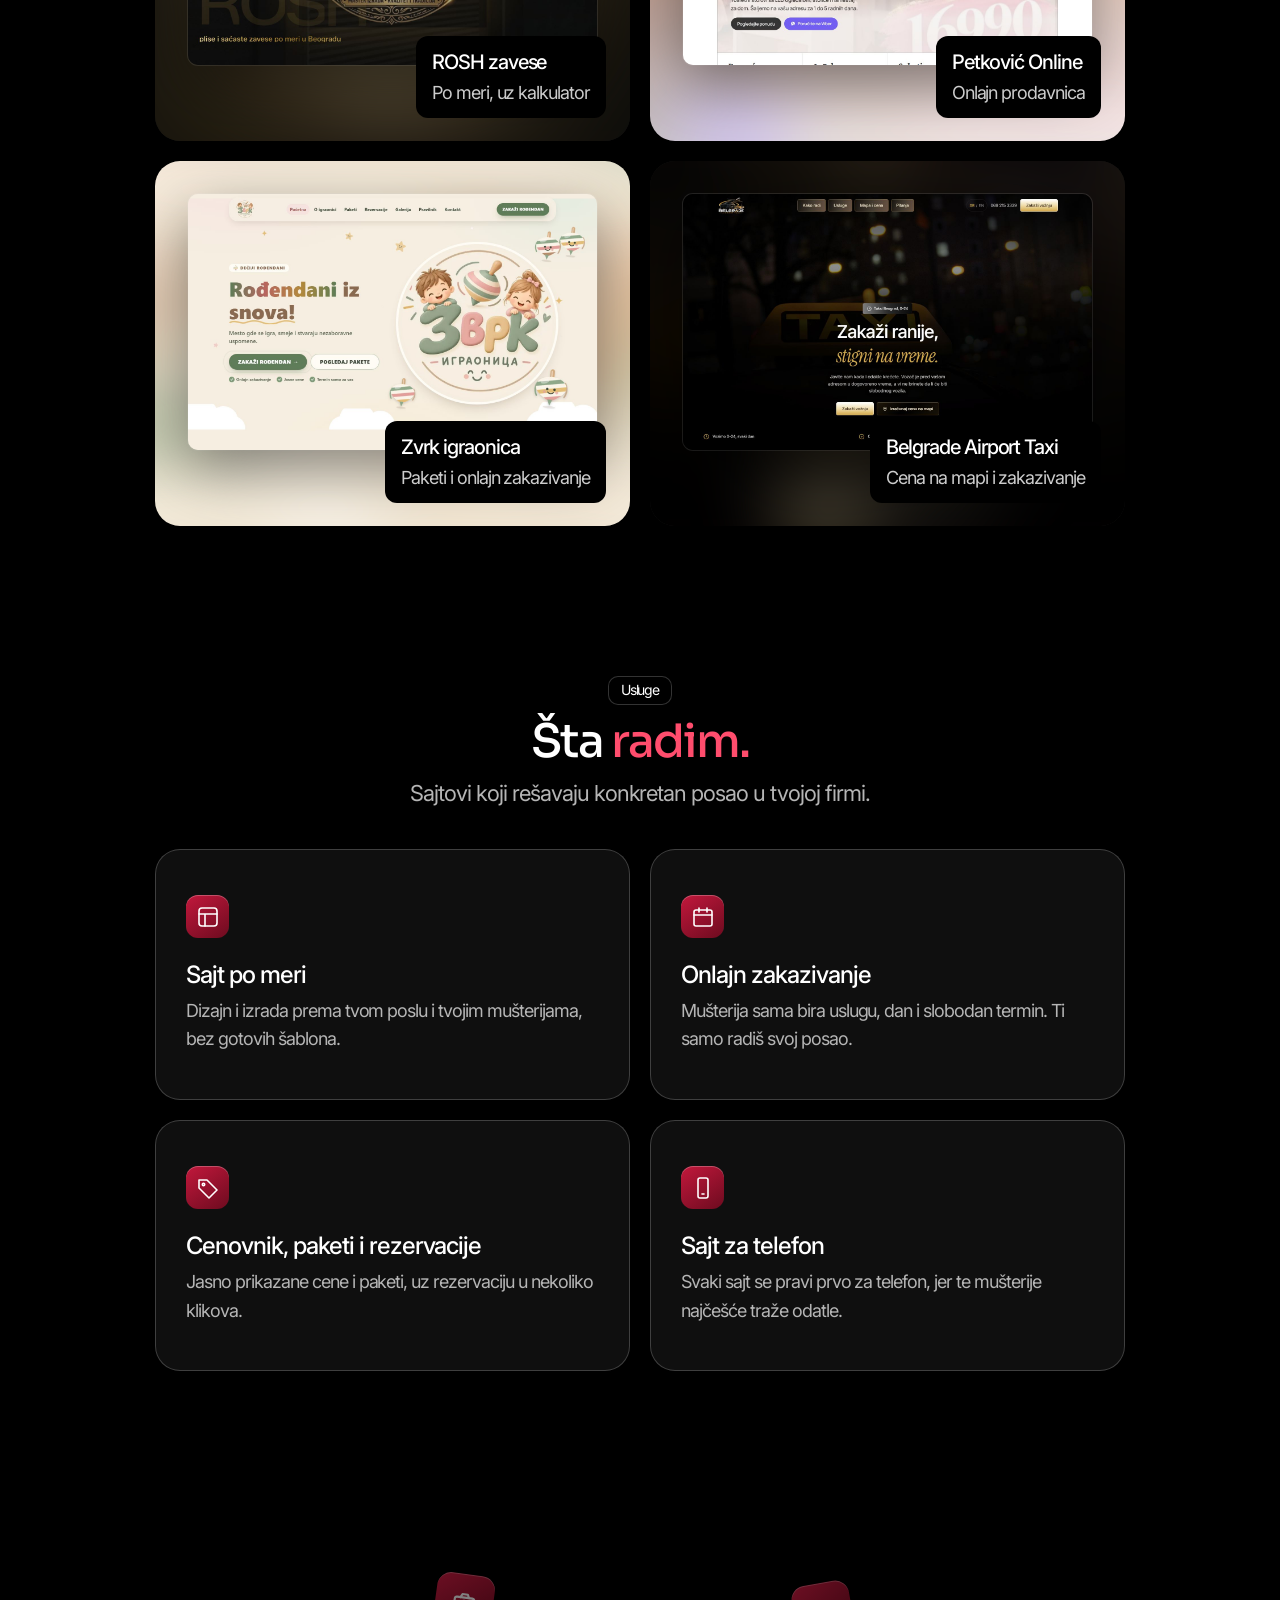
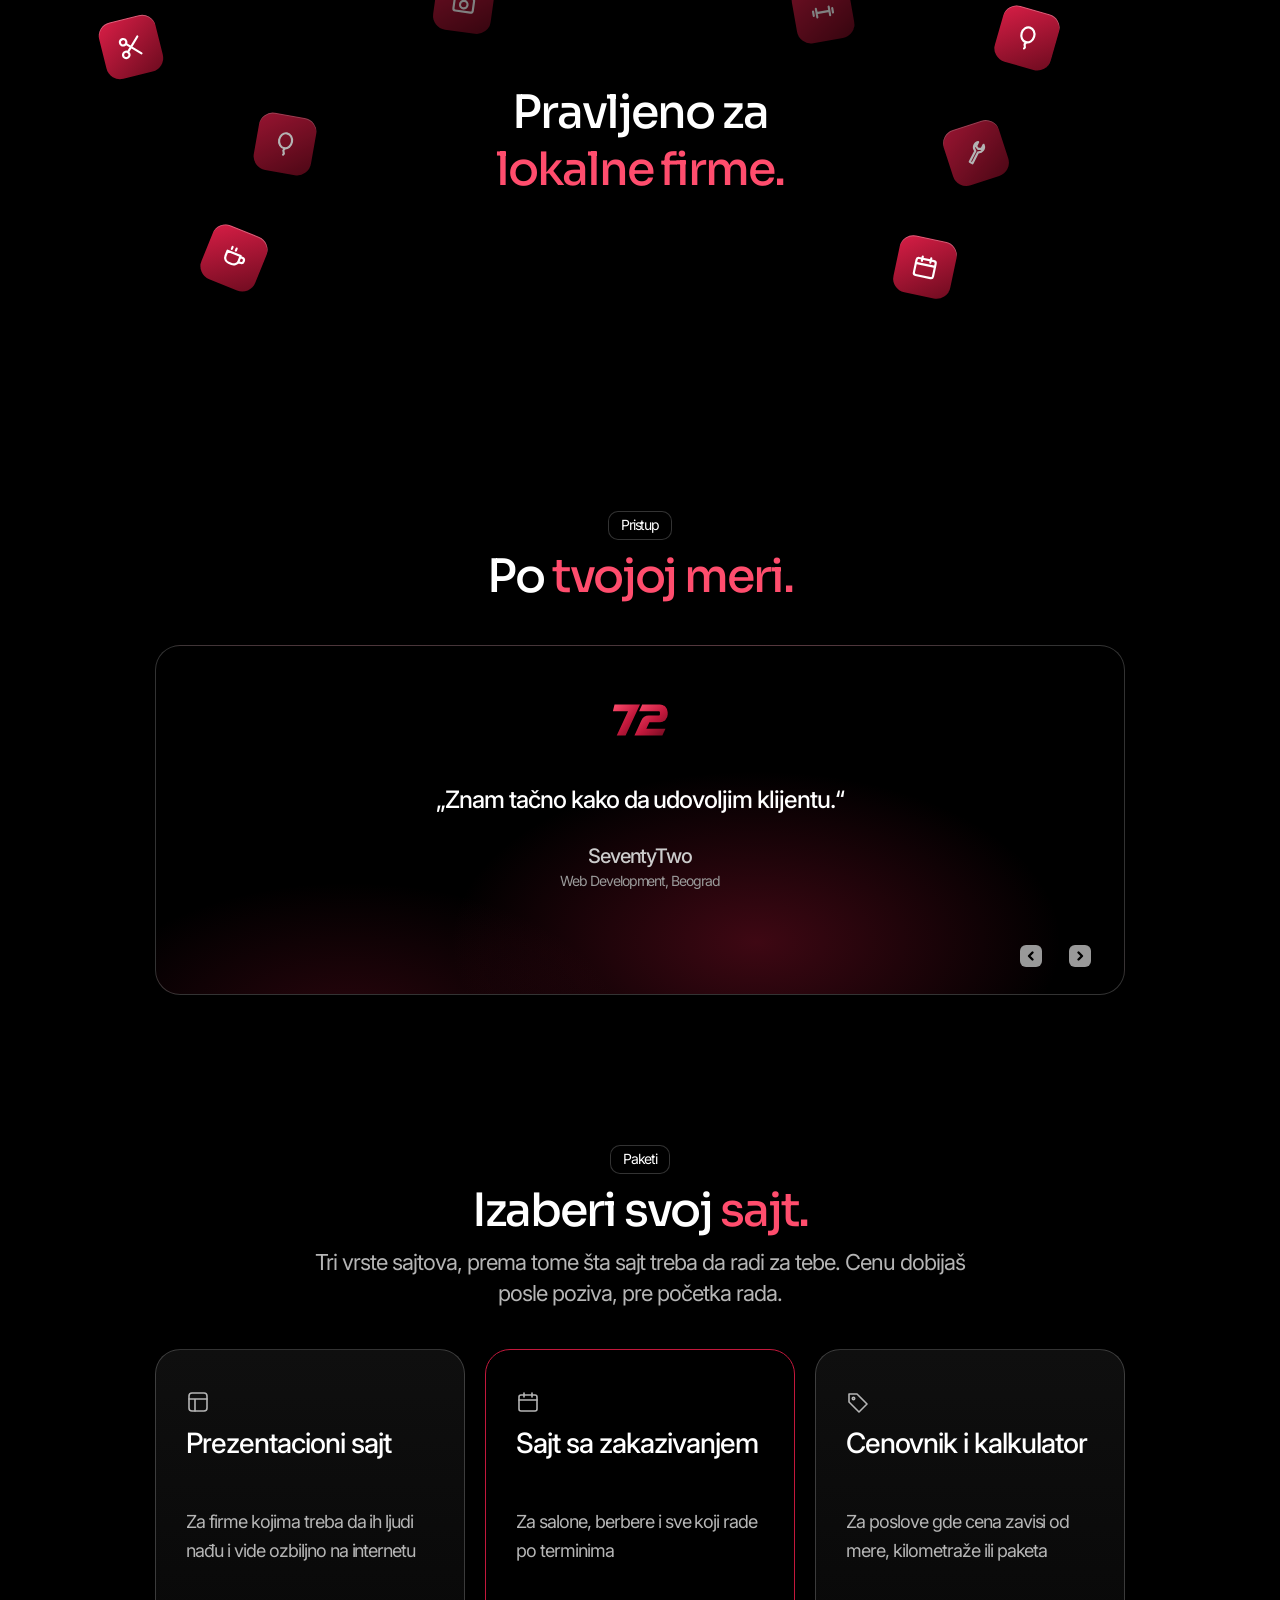
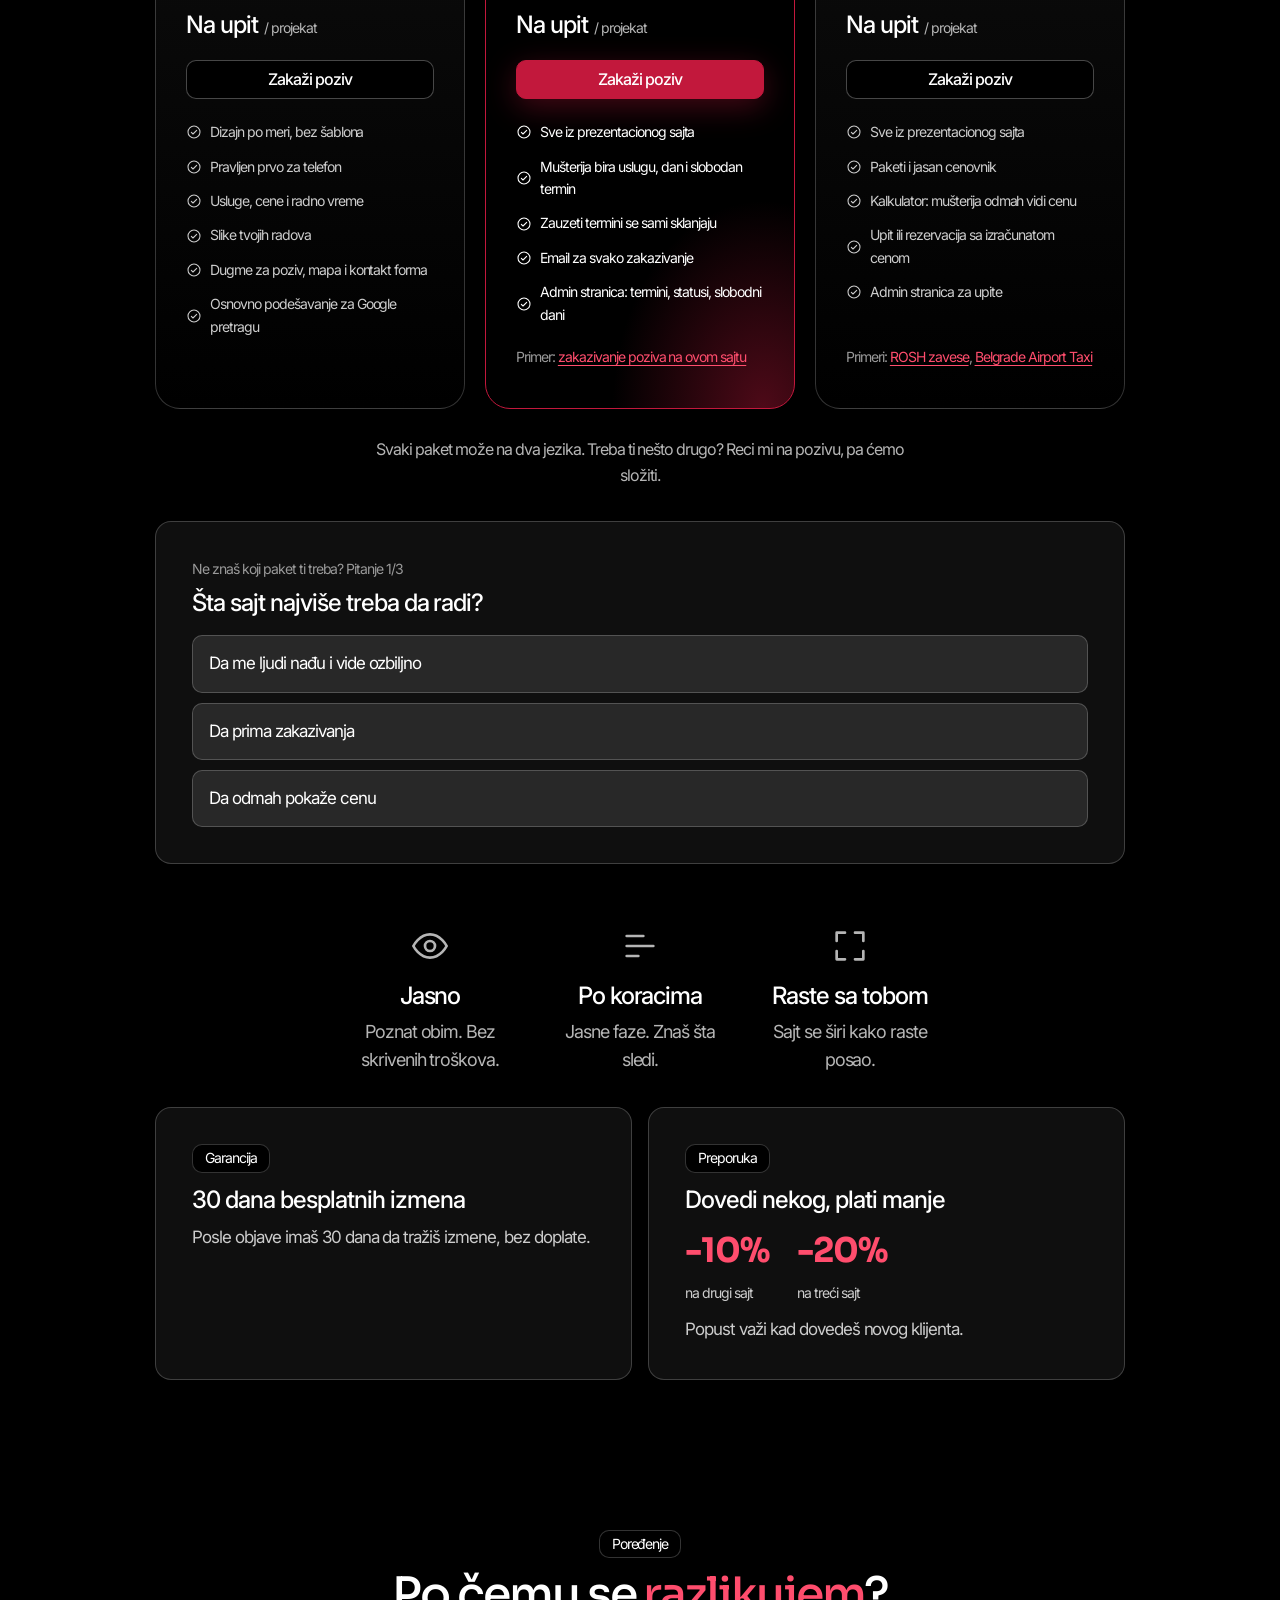
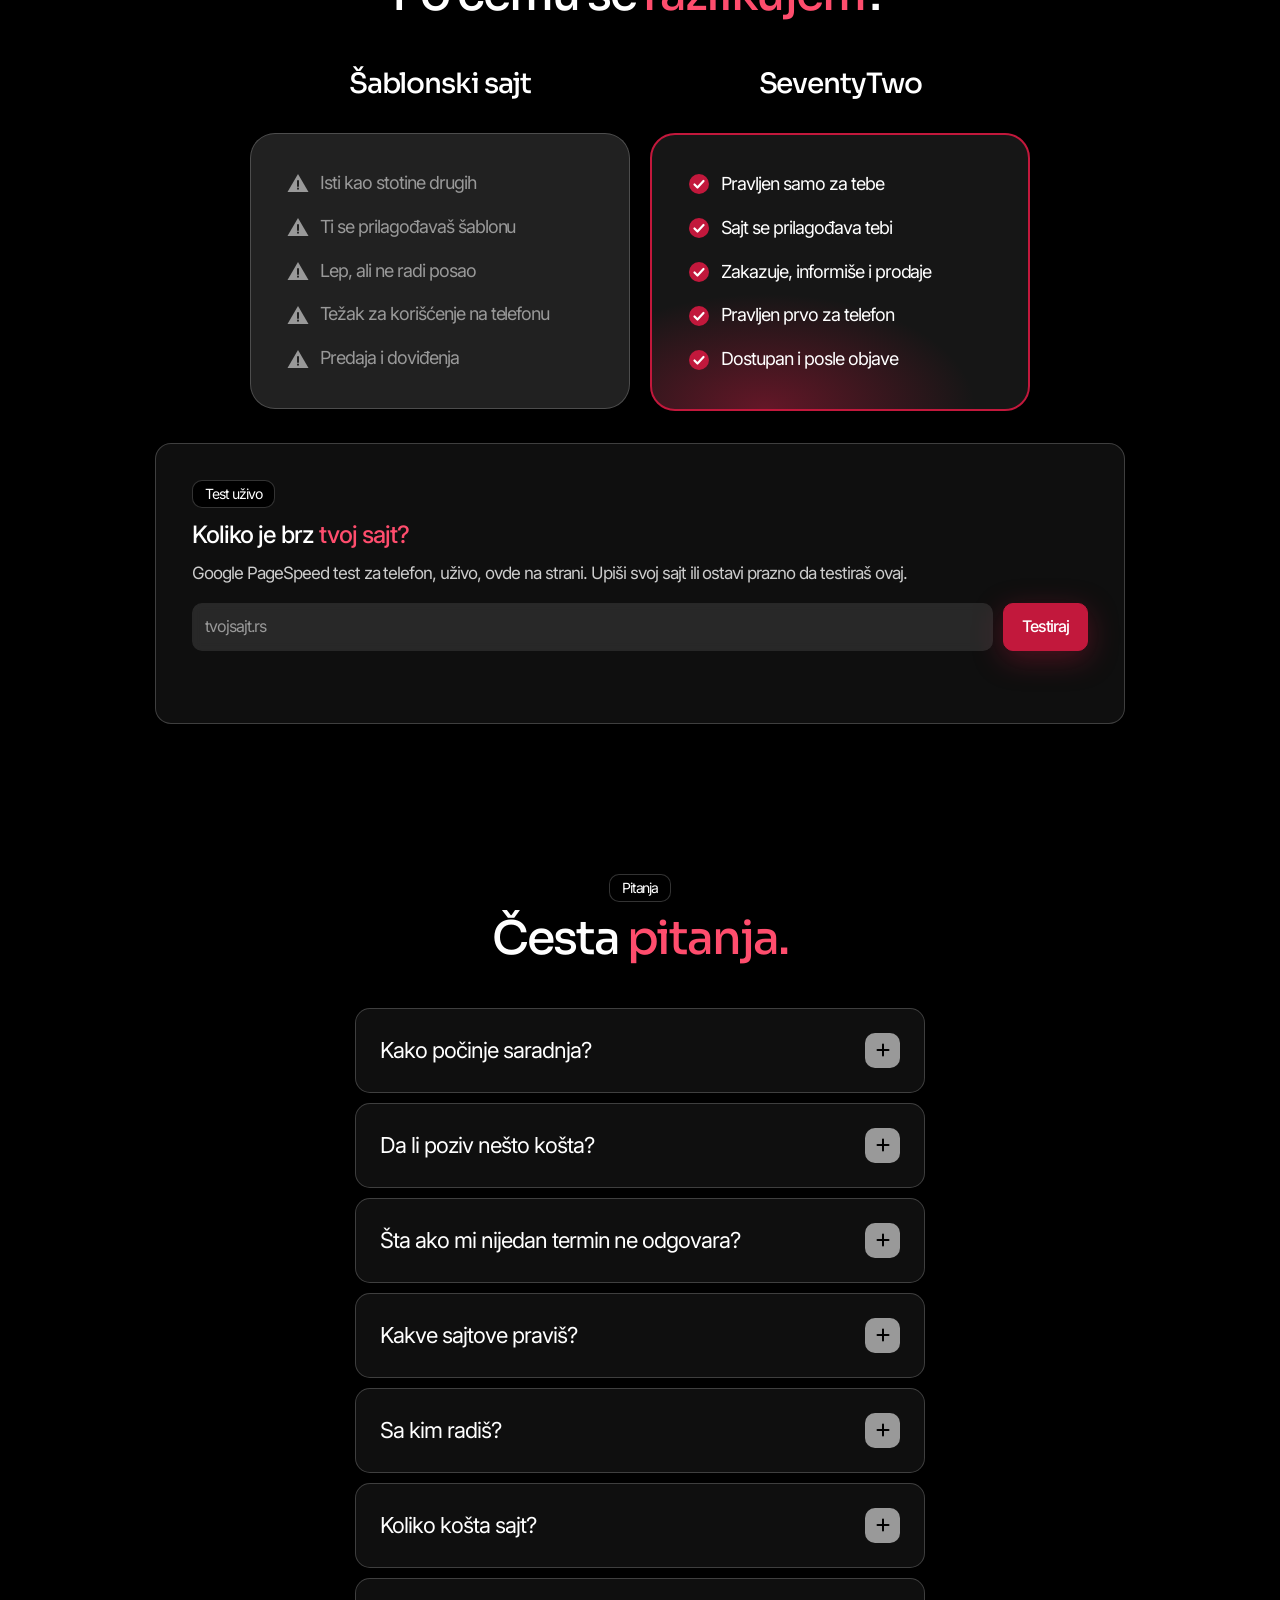
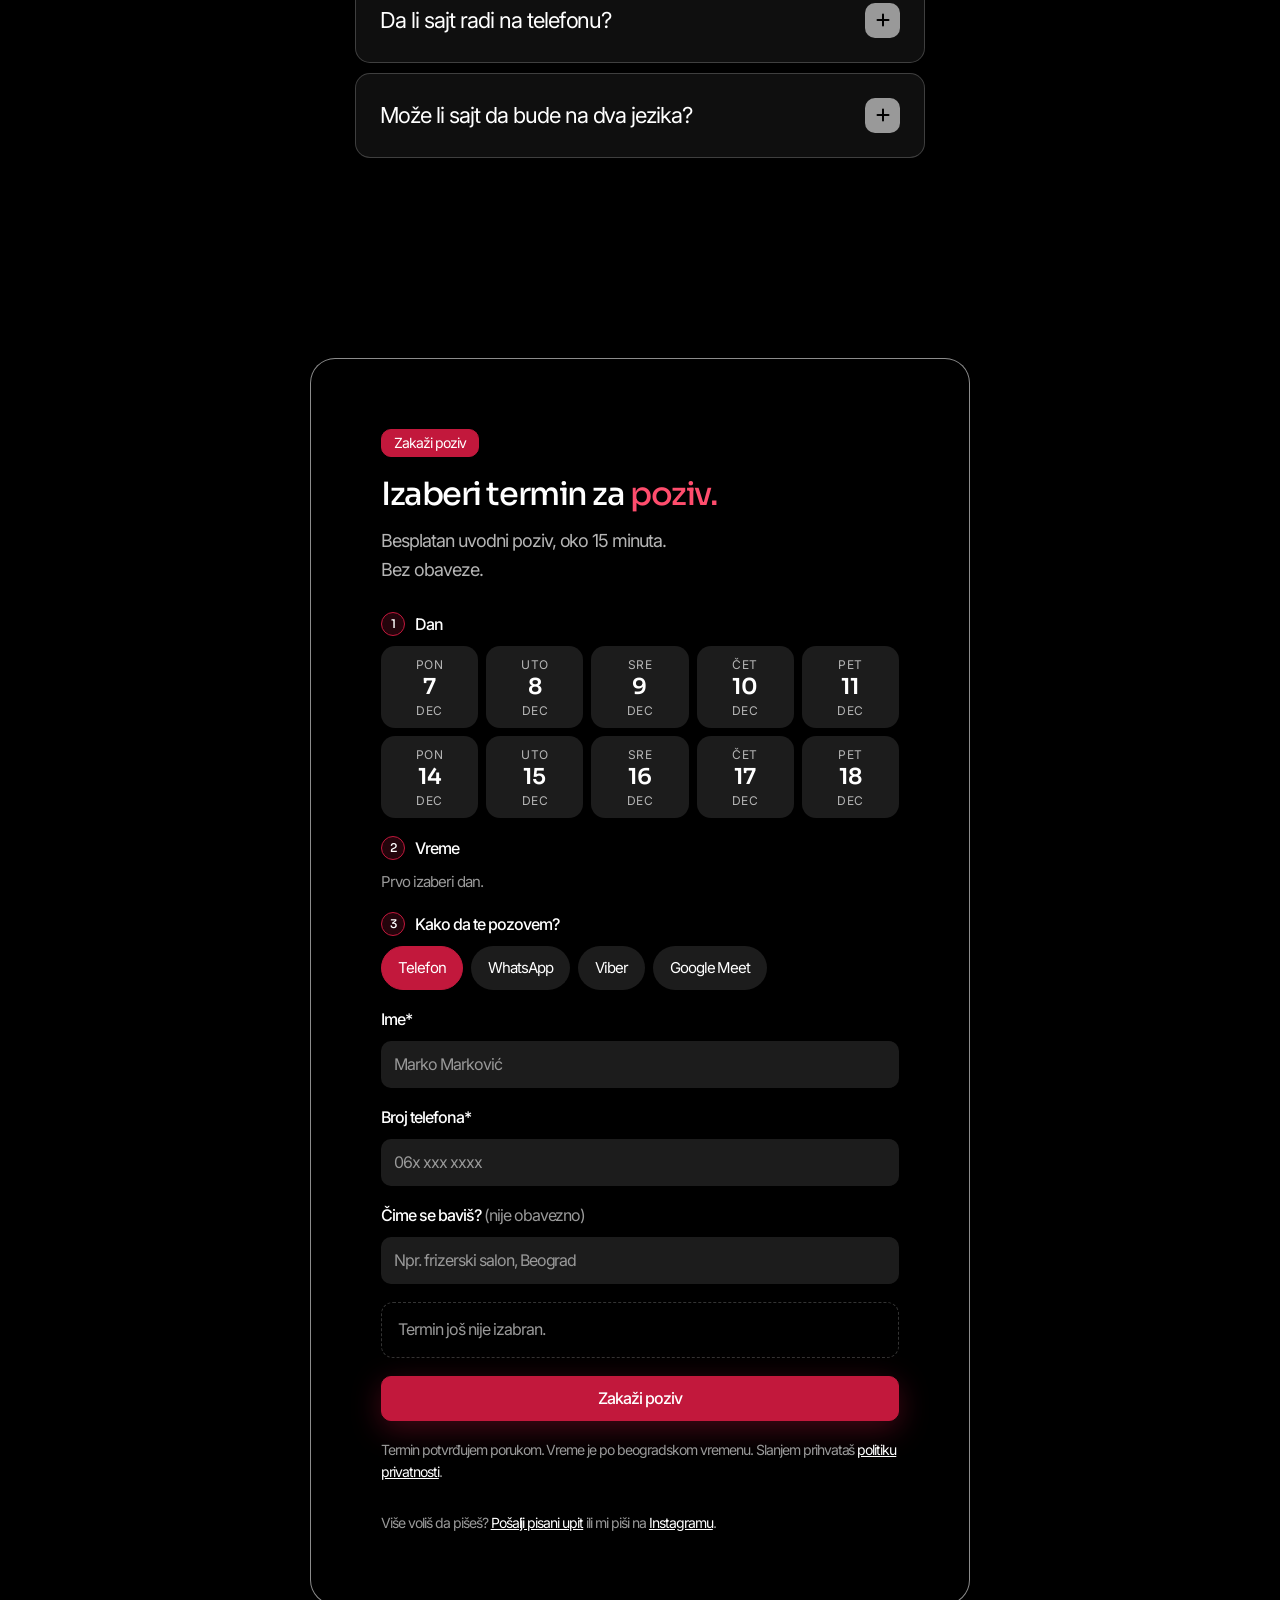
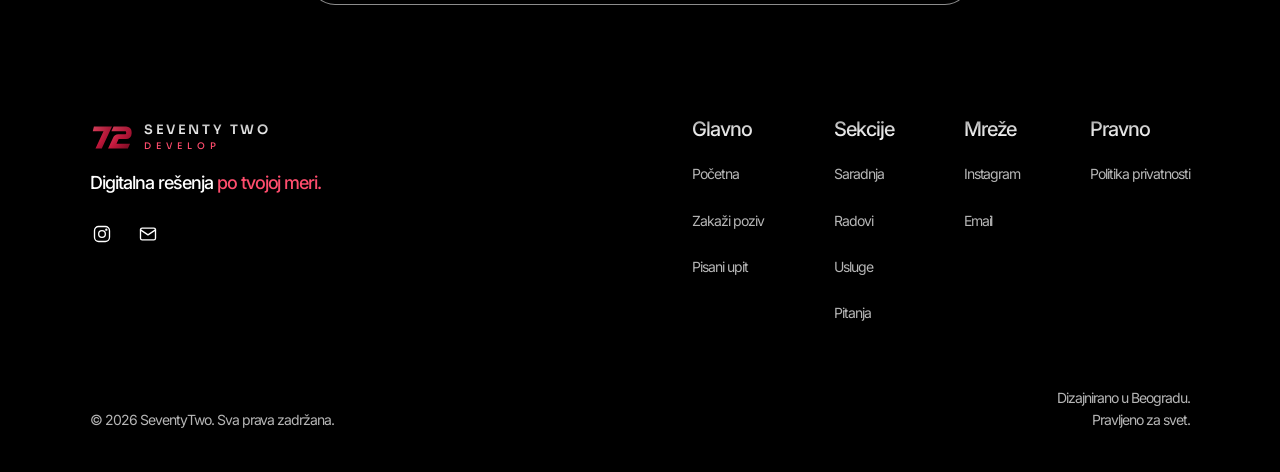
==== commit d1456443: "Dokazi i konverzija: klijenti i brojači, kviz za paket, garancija, popust za preporuke, PageSpeed te" ====
--- a/index.html
+++ b/index.html
@@ -145,6 +145,25 @@
     </div>
   </section>
 
+  <!-- PROOF -->
+  <section class="proof" aria-label="Klijenti i činjenice">
+    <div class="wrap">
+      <p class="proof-label" data-reveal data-en="Websites made for">Sajtovi rađeni za</p>
+      <div class="proof-logos" data-reveal>
+        <a href="https://www.zavesepliserosh.rs/" target="_blank" rel="noopener">ROSH zavese</a>
+        <a href="https://petkovic-online.rs/" target="_blank" rel="noopener">Petković Online</a>
+        <a href="https://carobna-igraonica.netlify.app/" target="_blank" rel="noopener">Zvrk igraonica</a>
+        <a href="https://marko-taxi.vercel.app/" target="_blank" rel="noopener">Belgrade Airport Taxi</a>
+      </div>
+      <div class="stats">
+        <div class="stat" data-reveal><b data-count="4">4</b><span data-en="live websites">objavljena sajta</span></div>
+        <div class="stat" data-reveal><b data-count="30">30</b><span data-en="days of free changes">dana besplatnih izmena</span></div>
+        <div class="stat" data-reveal><b data-count="2">2</b><span data-en="languages if you need them">jezika po želji</span></div>
+        <div class="stat" data-reveal><b data-count="15">15</b><span data-en="minute free intro call">minuta besplatan poziv</span></div>
+      </div>
+    </div>
+  </section>
+
   <!-- COST -->
   <section class="cost" id="cost" aria-labelledby="costTitle">
     <div class="cost-sticky">
@@ -372,6 +391,7 @@
         </article>
       </div>
       <p class="plans-note" data-reveal data-en="Every package can be in two languages. Need something else? Tell me on the call and we will put it together.">Svaki paket može na dva jezika. Treba ti nešto drugo? Reci mi na pozivu, pa ćemo složiti.</p>
+      <div class="quiz" id="quiz" data-reveal aria-live="polite"></div>
       <div class="perks">
         <div class="perk" data-reveal>
           <div class="glyph"><svg class="icon"><use href="#i-eye"/></svg></div>
@@ -387,6 +407,19 @@
           <div class="glyph"><svg class="icon"><use href="#i-expand"/></svg></div>
           <h3 class="h3" data-en="Grows with you">Raste sa tobom</h3>
           <p data-en="The website expands as your business does.">Sajt se širi kako raste posao.</p>
+        </div>
+      </div>
+      <div class="offers">
+        <div class="offer" data-reveal>
+          <span class="tag" data-en="Guarantee">Garancija</span>
+          <h3 class="h3" data-en="30 days of free changes">30 dana besplatnih izmena</h3>
+          <p data-en="After launch you have 30 days to ask for changes, at no extra cost.">Posle objave imaš 30 dana da tražiš izmene, bez doplate.</p>
+        </div>
+        <div class="offer" data-reveal>
+          <span class="tag" data-en="Referrals">Preporuka</span>
+          <h3 class="h3" data-en="Bring someone, pay less">Dovedi nekog, plati manje</h3>
+          <div class="deal"><p><b>-10%</b><span data-en="on the second website">na drugi sajt</span></p><p><b>-20%</b><span data-en="on the third website">na treći sajt</span></p></div>
+          <p data-en="The discount applies when you bring a new client.">Popust važi kad dovedeš novog klijenta.</p>
         </div>
       </div>
     </div>
@@ -421,6 +454,17 @@
           </ul>
         </div>
       </div>
+      <div class="speed" id="speed" data-reveal>
+        <span class="tag" data-en="Live test">Test uživo</span>
+        <h3 class="h3" data-en="How fast is <em>your website?</em>">Koliko je brz <em>tvoj sajt?</em></h3>
+        <p data-en="Google PageSpeed test for phones, live, right here. Enter your website or leave it empty to test this one.">Google PageSpeed test za telefon, uživo, ovde na strani. Upiši svoj sajt ili ostavi prazno da testiraš ovaj.</p>
+        <form class="speed-form" novalidate>
+          <input class="input" name="url" type="text" inputmode="url" aria-label="Adresa sajta" placeholder="tvojsajt.rs" data-en-ph="yourwebsite.com">
+          <button class="btn btn--primary" type="submit" data-en="Test">Testiraj</button>
+        </form>
+        <p class="speed-status" role="status"></p>
+        <div class="speed-scores" hidden></div>
+      </div>
     </div>
   </section>
 
@@ -584,6 +628,15 @@
 
 <a class="sticky-cta" id="stickyCta" href="#poziv"><svg class="icon"><use href="#i-calendar"/></svg><span data-en="Book a call">Zakaži poziv</span></a>
 
+<div class="fab" id="fab">
+  <div class="fab-menu" id="fabMenu" hidden>
+    <a href="#poziv"><svg class="icon"><use href="#i-calendar"/></svg><span data-en="Book a call">Zakaži poziv</span></a>
+    <a href="https://www.instagram.com/seventytwodevelop/" target="_blank" rel="noopener"><svg class="icon"><use href="#i-instagram"/></svg><span>Instagram</span></a>
+    <a href="mailto:seventytwoweb@gmail.com"><svg class="icon"><use href="#i-mail"/></svg><span>Email</span></a>
+  </div>
+  <button class="fab-btn" id="fabBtn" type="button" aria-expanded="false" aria-controls="fabMenu" aria-label="Kontakt"><svg class="icon"><use href="#i-mail"/></svg></button>
+</div>
+
 <script src="config.js"></script>
 <script src="main.js"></script>
 </body>
--- a/styles.css
+++ b/styles.css
@@ -735,3 +735,57 @@
   -webkit-appearance: none;
   opacity: 0 !important;
 }
+
+/* Proof, quiz, offers, speed test, contact button */
+.proof { padding: 56px 0 0; }
+.proof-label { color: var(--text-4); font-size: 14px; text-align: center; }
+.proof-logos { display: flex; flex-wrap: wrap; justify-content: center; gap: 12px 36px; margin-top: 16px; font-family: var(--display); font-weight: 600; font-size: 19px; color: var(--text-3); }
+.proof-logos a { transition: color .2s; }
+.proof-logos a:hover { color: var(--white); }
+.stats { display: grid; grid-template-columns: repeat(2, 1fr); gap: 12px; margin-top: 40px; }
+.stat { padding: 20px 16px; background: var(--card); border: 1px solid var(--line); border-radius: 14px; text-align: center; }
+.stat b { display: block; font-family: var(--display); font-size: 40px; line-height: 1.1; color: var(--accent-hi); }
+.stat span { font-size: 14px; color: var(--text-3); }
+
+.quiz, .speed, .offer { padding: 28px 22px; background: var(--card); border: 1px solid var(--line); border-radius: 16px; }
+.quiz { margin-top: 32px; }
+.quiz-step { color: var(--text-4); font-size: 14px; }
+.quiz h3 { margin: 6px 0 16px; }
+.quiz-opts { display: grid; gap: 10px; }
+.quiz-opts button { padding: 14px 16px; text-align: left; background: var(--field); border: 1px solid var(--line); border-radius: 10px; transition: border-color .2s; }
+.quiz-opts button:hover { border-color: var(--accent-hi); }
+.quiz-actions { display: flex; flex-wrap: wrap; gap: 10px; margin-top: 16px; }
+
+.offers { display: grid; gap: 16px; margin-top: 32px; }
+.offer .h3 { margin: 10px 0 8px; }
+.offer p { color: var(--text-2); }
+.deal { display: flex; gap: 28px; margin-bottom: 10px; }
+.deal b { display: block; font-family: var(--display); font-size: 34px; color: var(--accent-hi); }
+.deal span { font-size: 14px; }
+
+.speed { margin-top: 32px; }
+.speed .h3 { margin: 10px 0 8px; }
+.speed > p { color: var(--text-2); }
+.speed-form { display: flex; gap: 10px; margin-top: 16px; }
+.speed-form .input { flex: 1; min-width: 0; }
+.speed-status { margin-top: 12px; font-size: 15px; min-height: 1.6em; }
+.speed-status a { text-decoration: underline; }
+.speed-scores { display: grid; grid-template-columns: repeat(2, 1fr); gap: 16px; margin-top: 12px; }
+.speed-scores[hidden] { display: none; }
+.score { text-align: center; font-size: 14px; color: var(--text-3); }
+.score i { display: grid; place-items: center; width: 76px; height: 76px; margin: 0 auto 8px; border-radius: 50%; font: 700 24px var(--display); color: var(--white); background: radial-gradient(closest-side, var(--card) 80%, transparent 82%), conic-gradient(var(--c) calc(var(--v) * 1%), var(--panel) 0); }
+
+.fab { position: fixed; right: 16px; bottom: 84px; z-index: 60; display: flex; flex-direction: column; align-items: flex-end; gap: 10px; }
+.fab-btn { display: grid; place-items: center; width: 54px; height: 54px; border: 0; border-radius: 50%; background: var(--accent); color: var(--white); box-shadow: 0 6px 20px rgba(0, 0, 0, .5); }
+.fab-menu { display: grid; gap: 4px; padding: 8px; background: var(--panel); border: 1px solid var(--line); border-radius: 14px; }
+.fab-menu[hidden] { display: none; }
+.fab-menu a { display: flex; align-items: center; gap: 10px; padding: 8px 12px; border-radius: 8px; white-space: nowrap; }
+.fab-menu a:hover { background: var(--accent-soft); }
+
+@media (min-width: 810px) {
+  .stats { grid-template-columns: repeat(4, 1fr); }
+  .offers { grid-template-columns: 1fr 1fr; }
+  .quiz, .speed, .offer { padding: 36px; }
+  .speed-scores { grid-template-columns: repeat(4, 1fr); }
+  .fab { right: 24px; bottom: 24px; }
+}
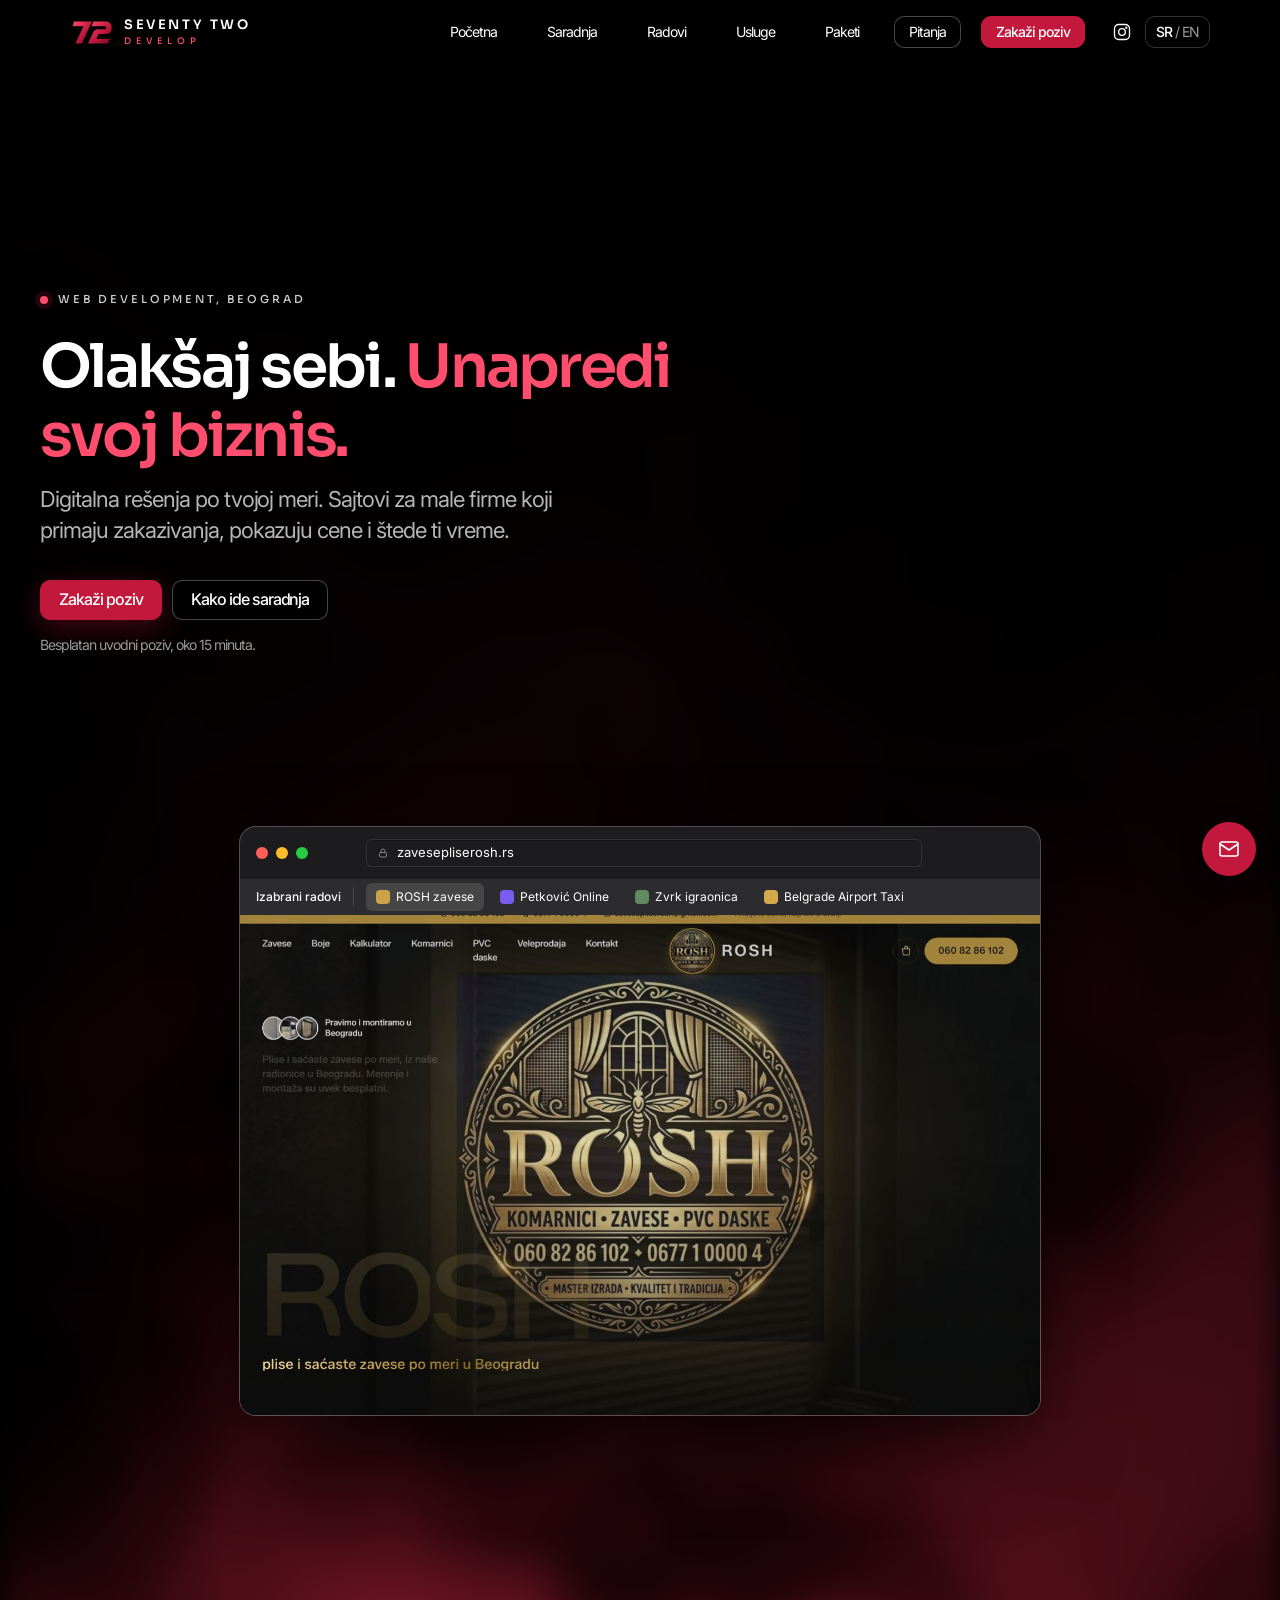
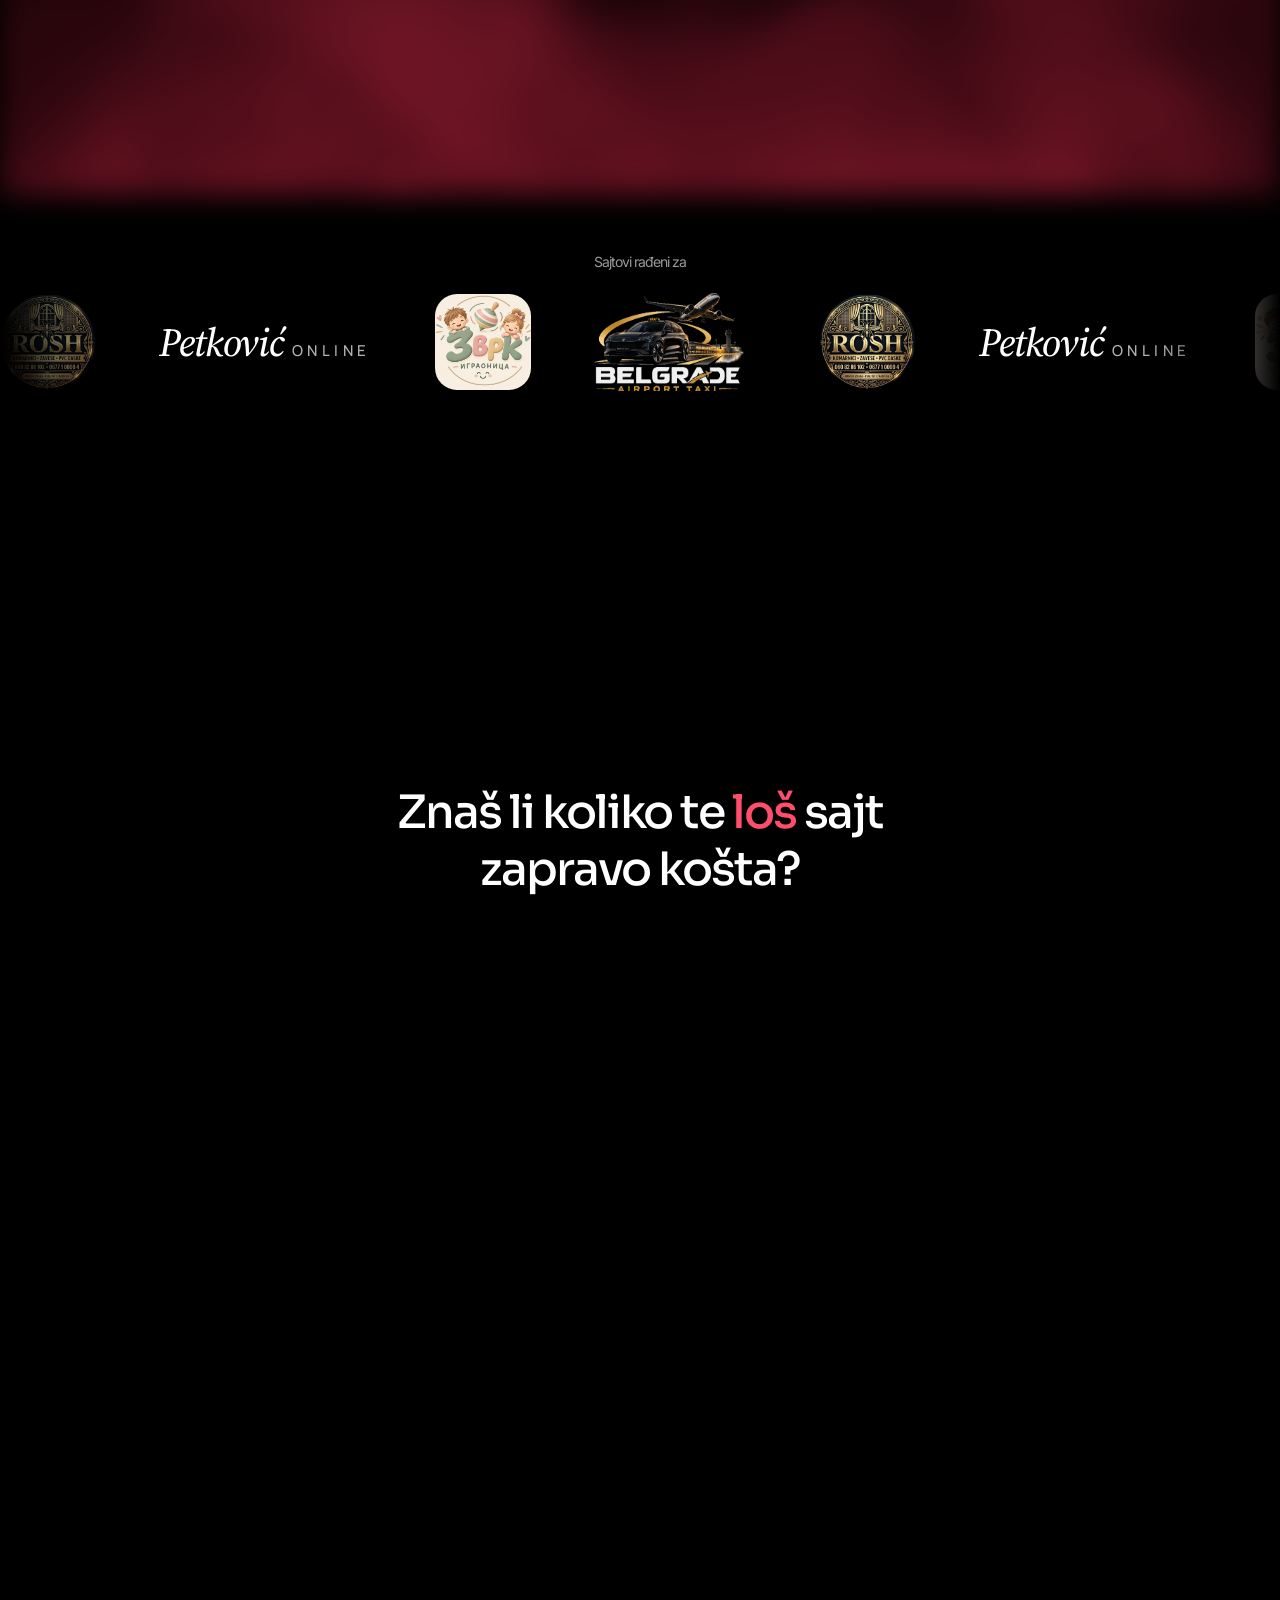
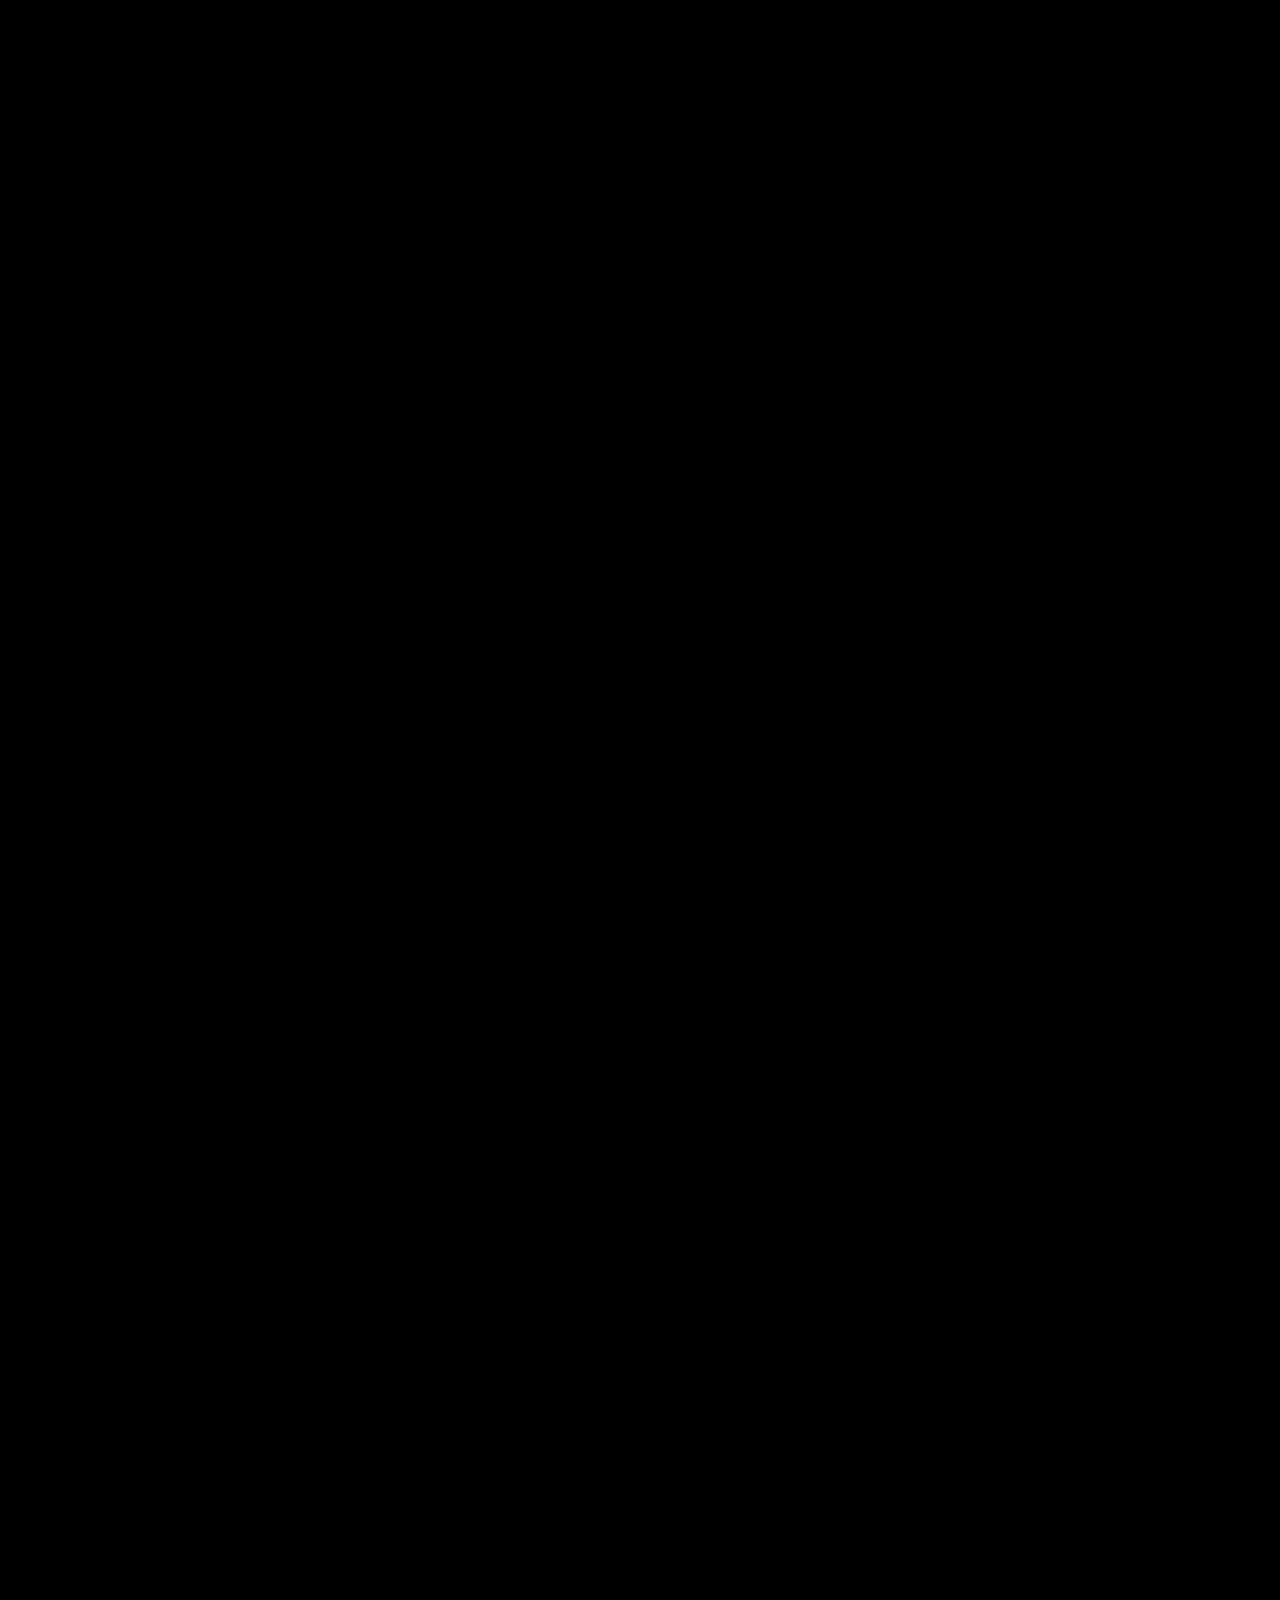
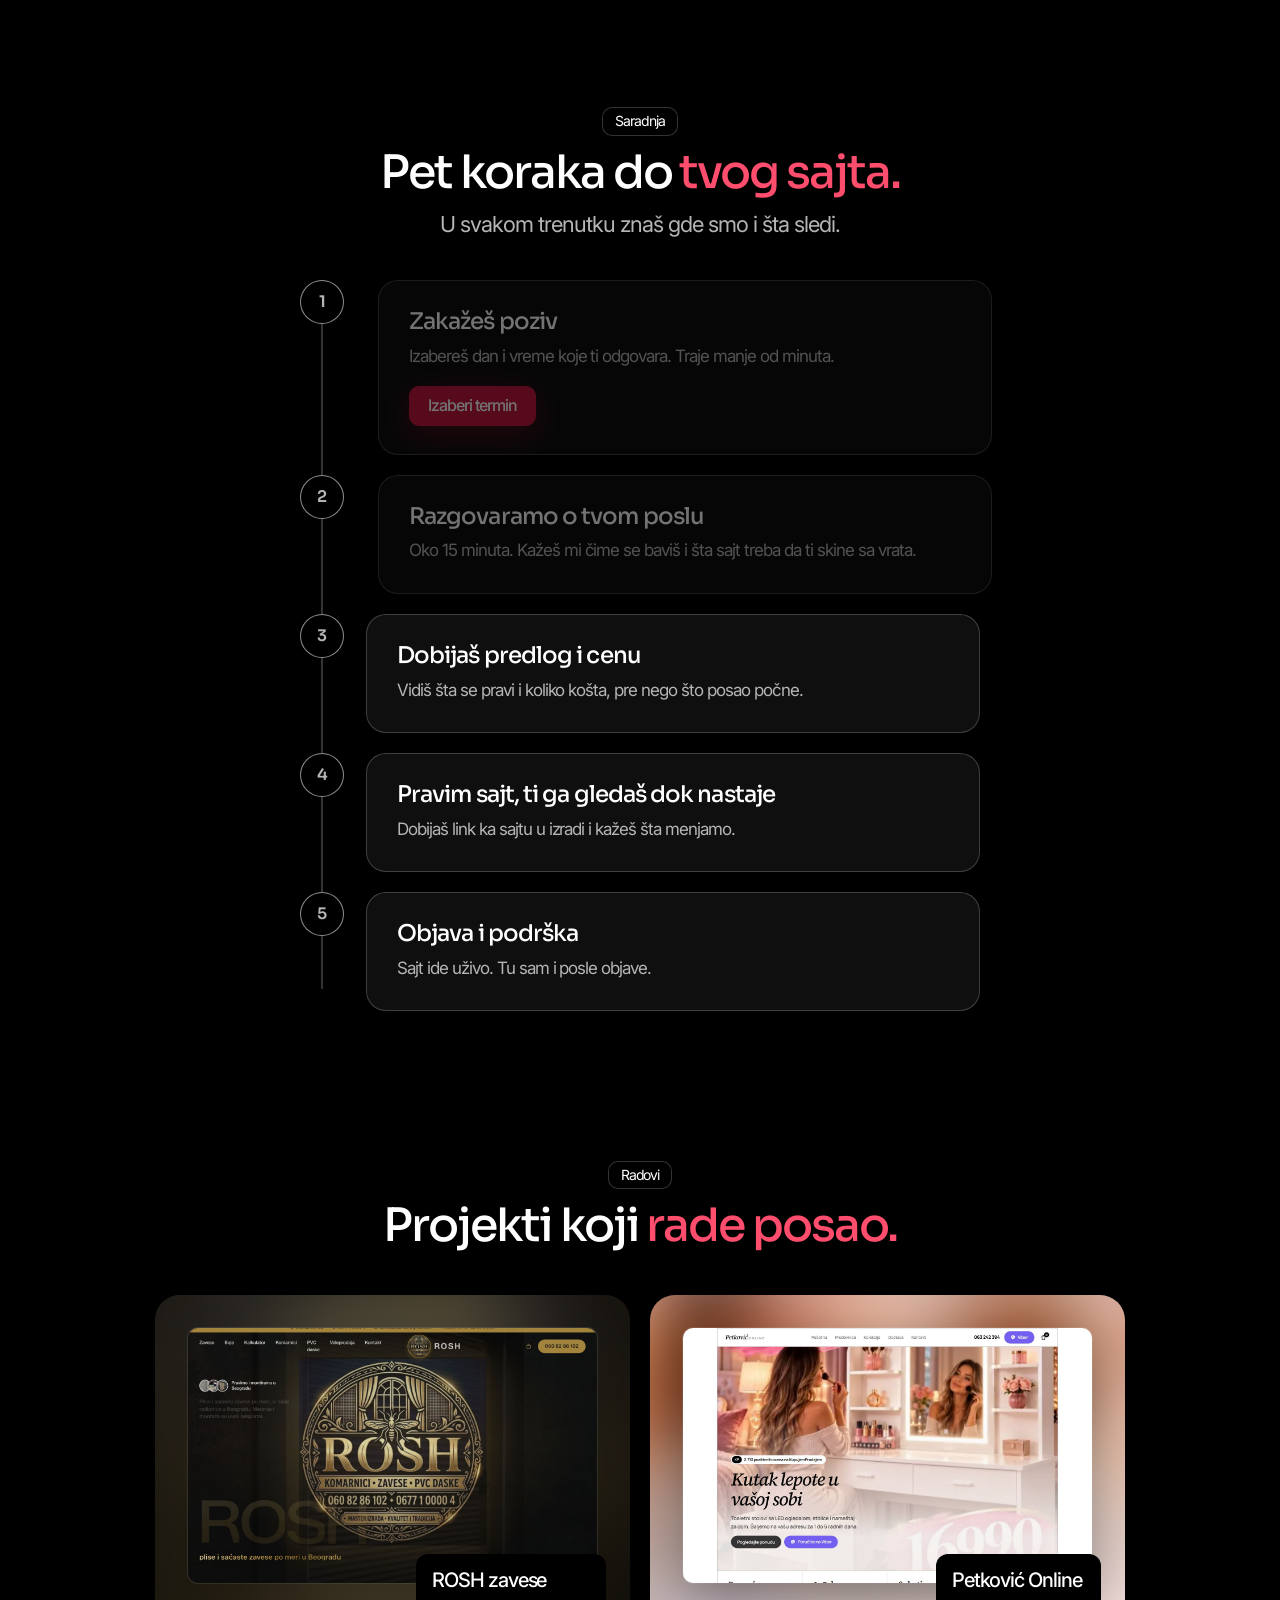
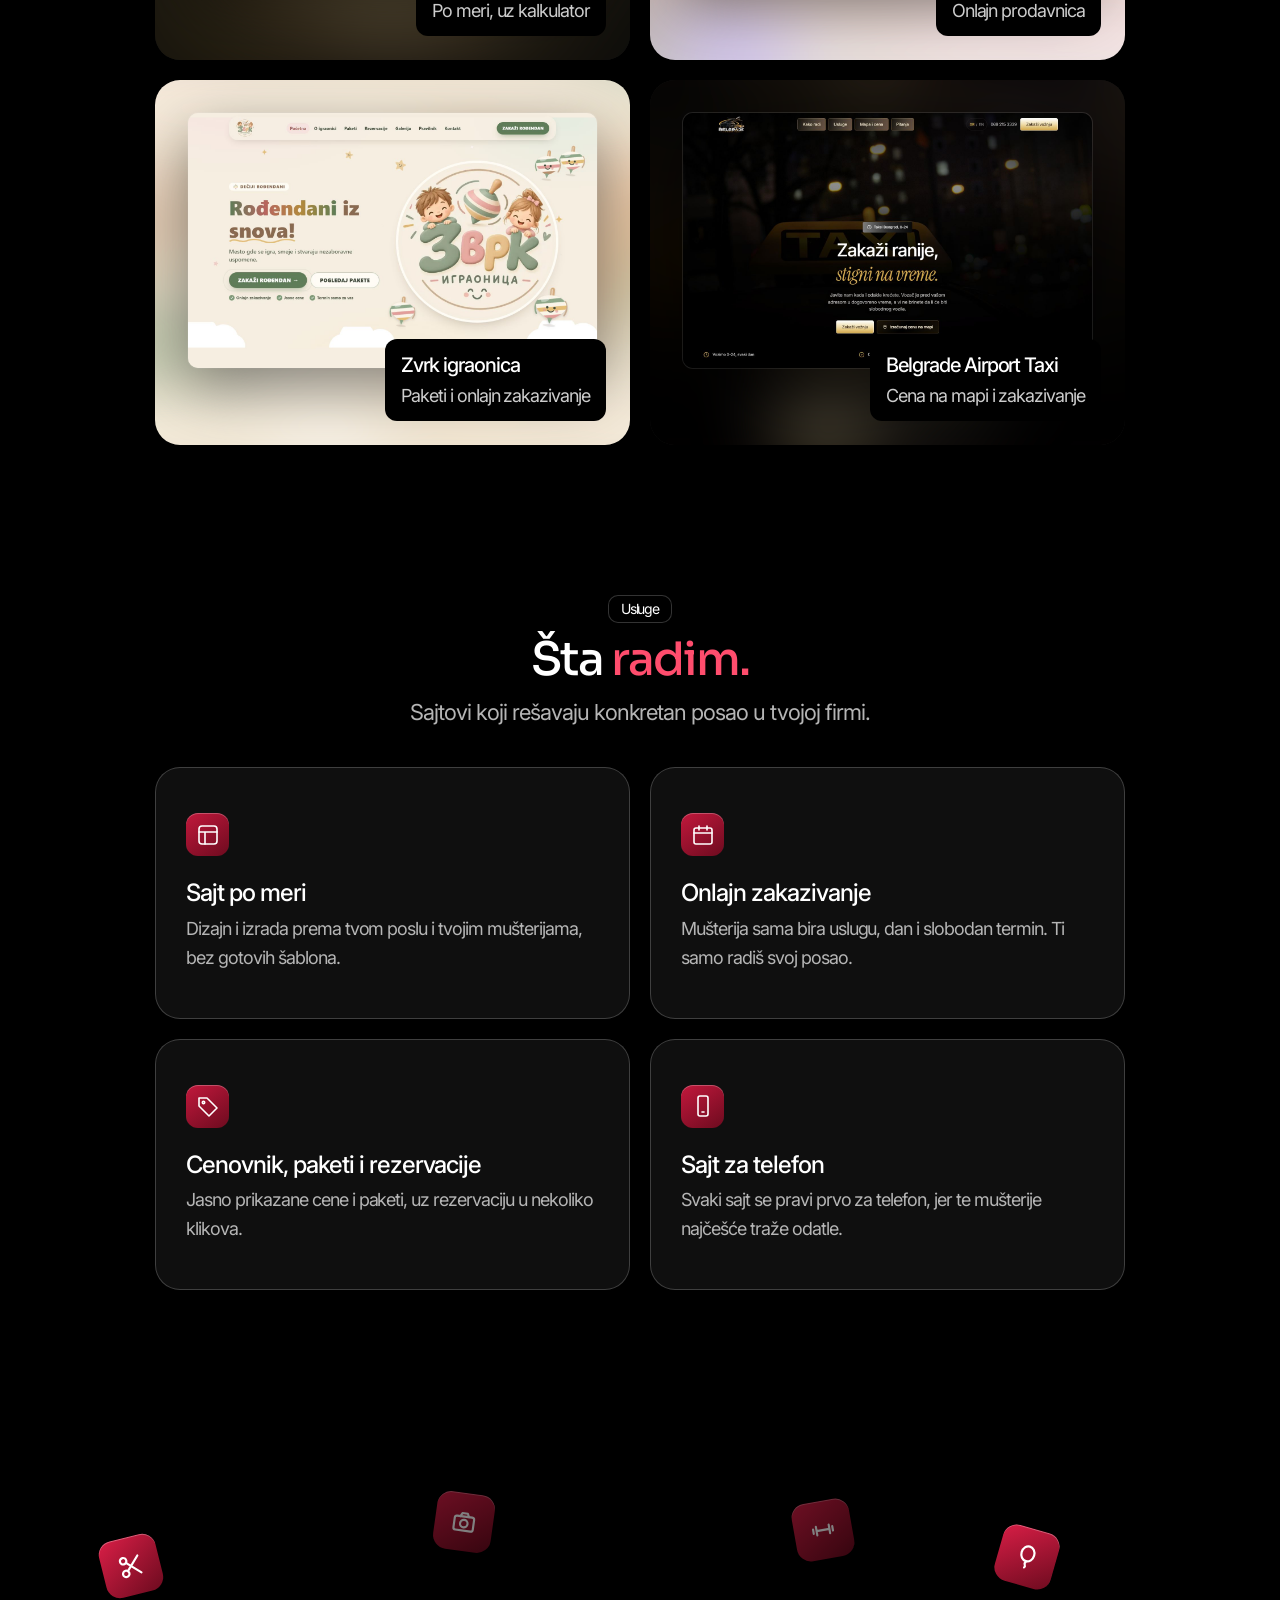
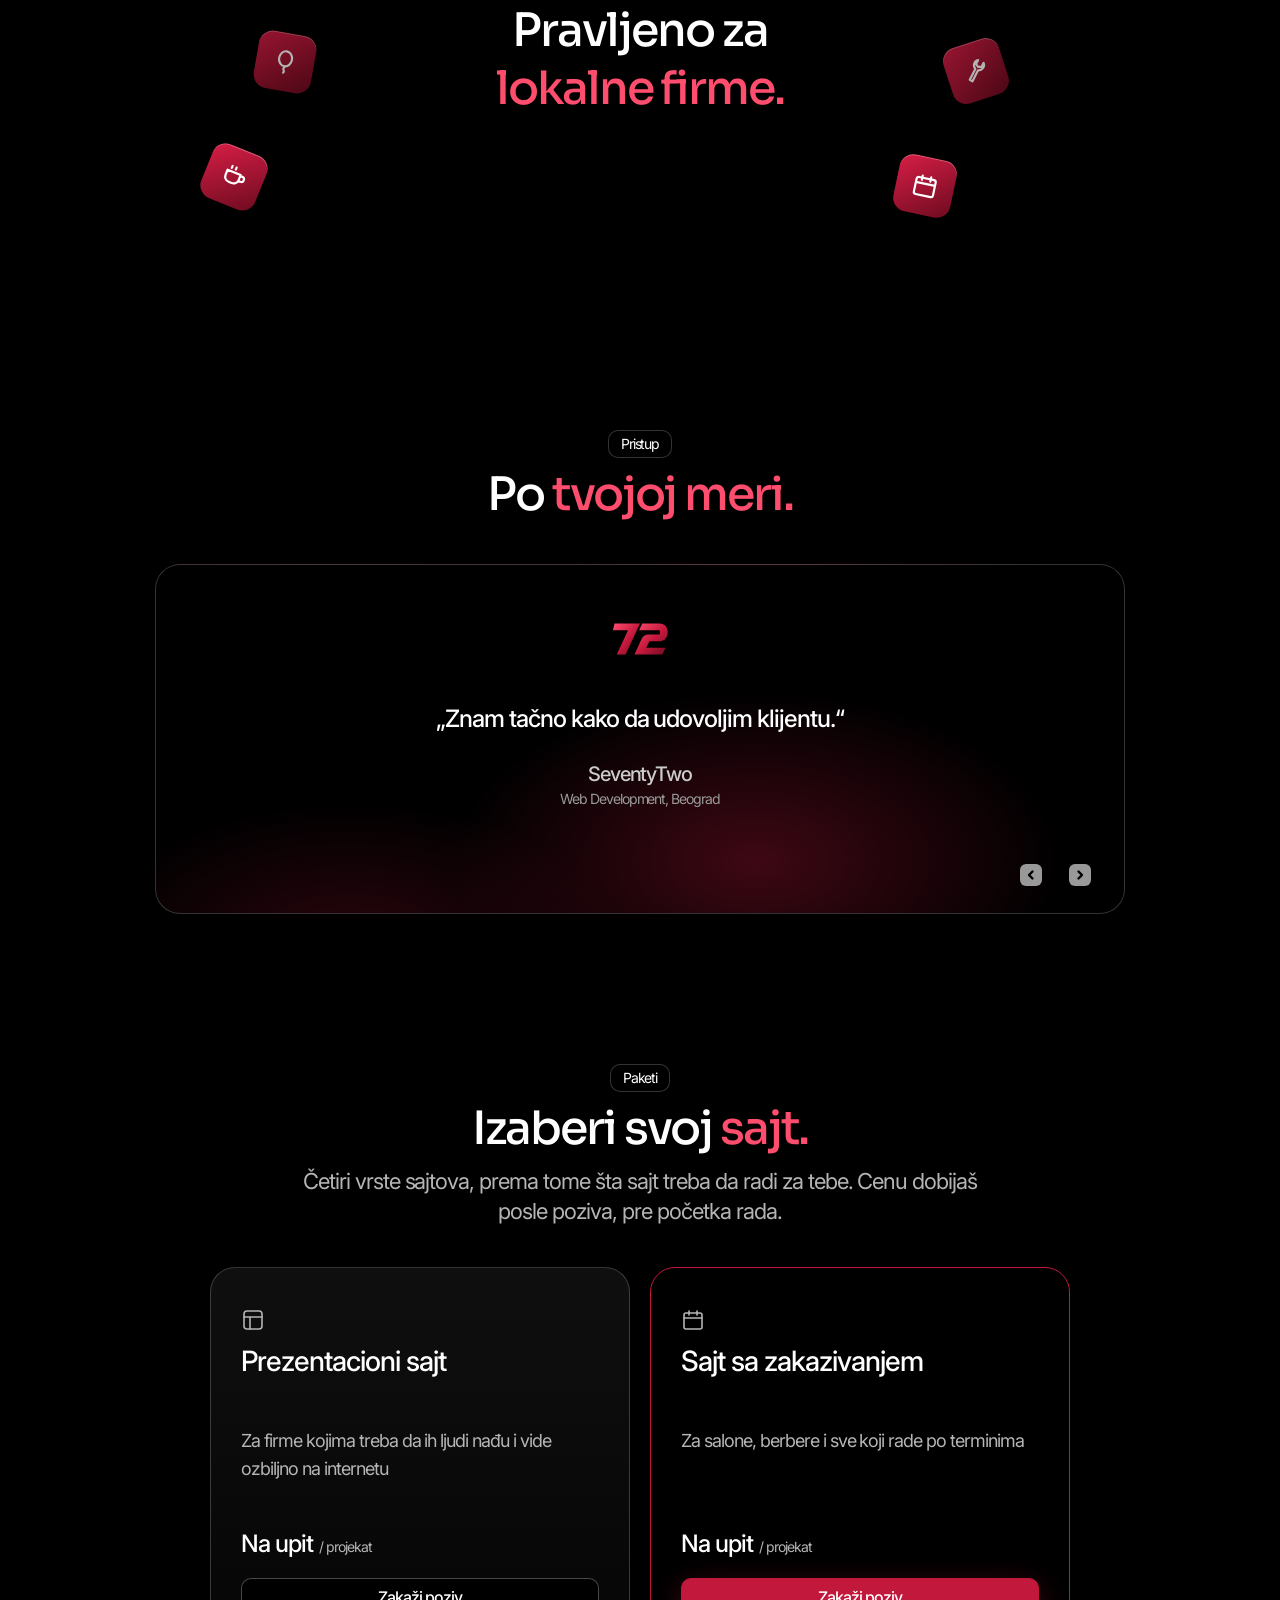
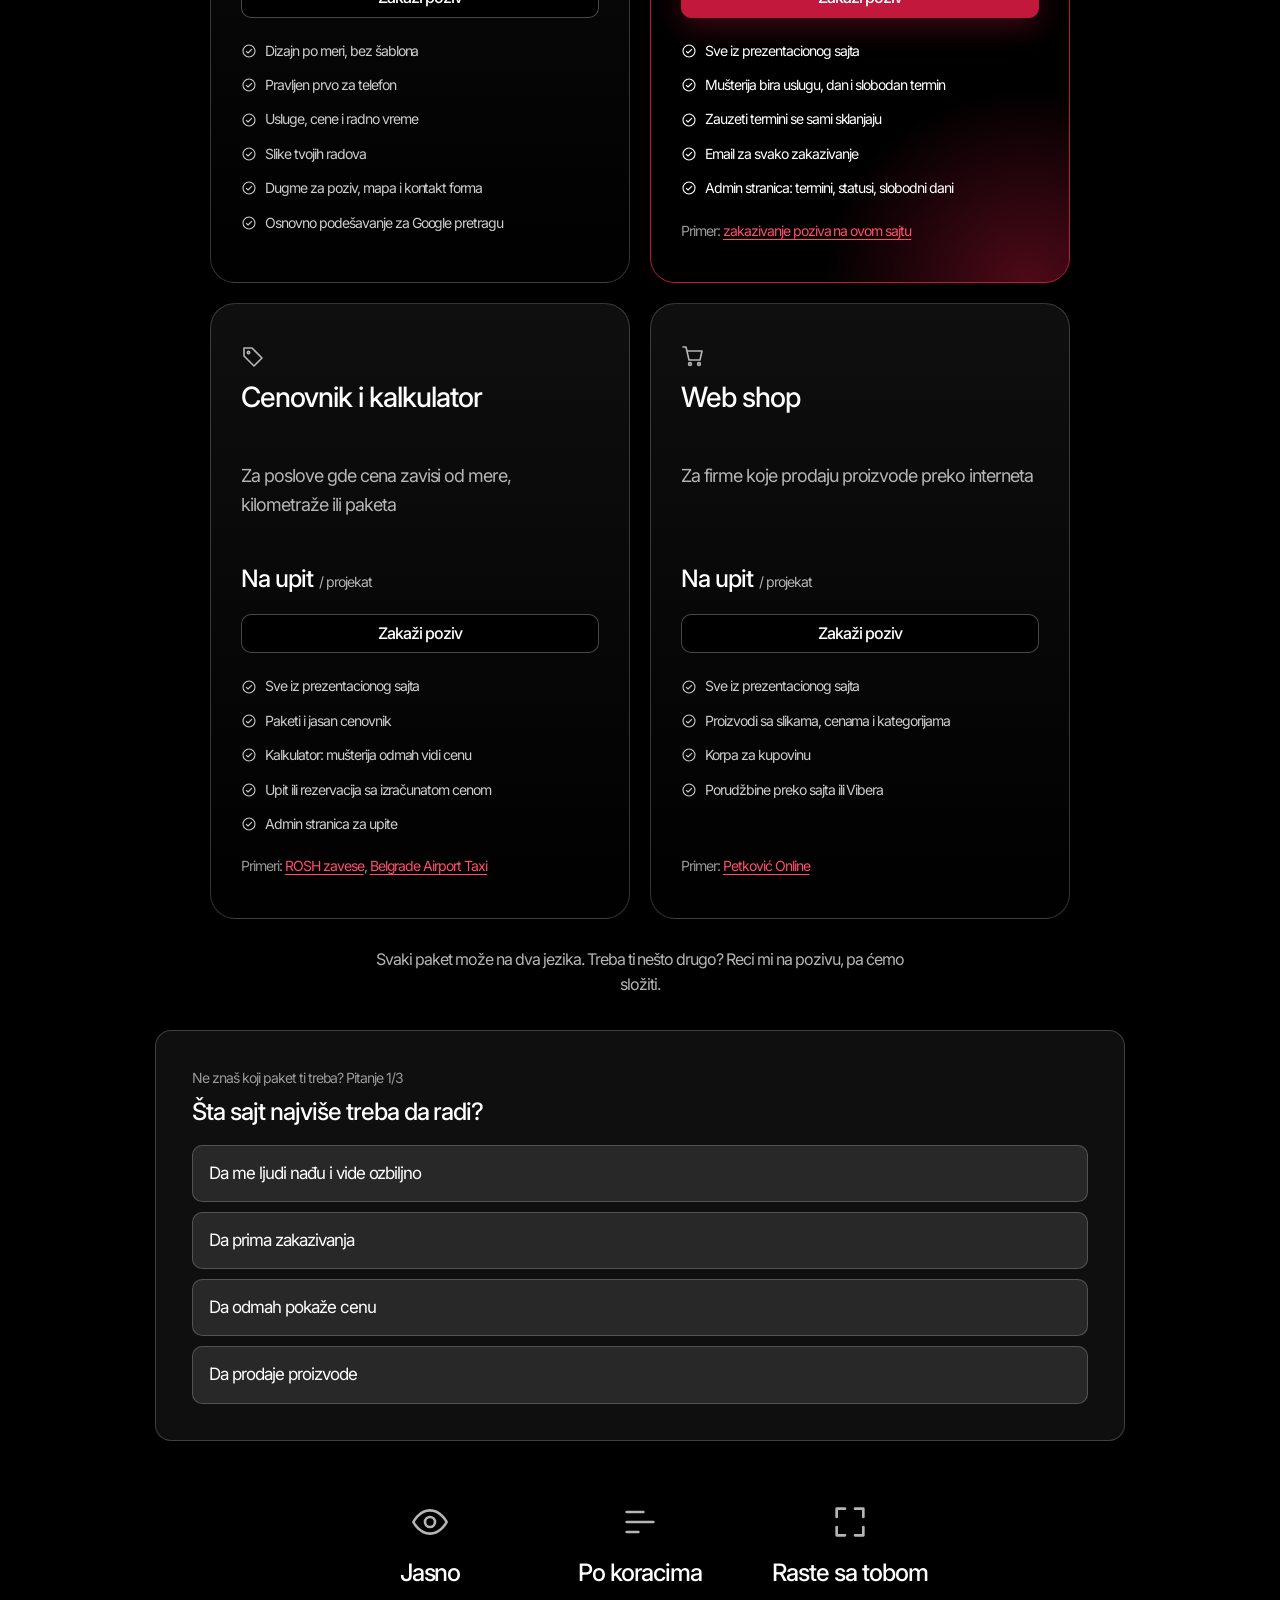
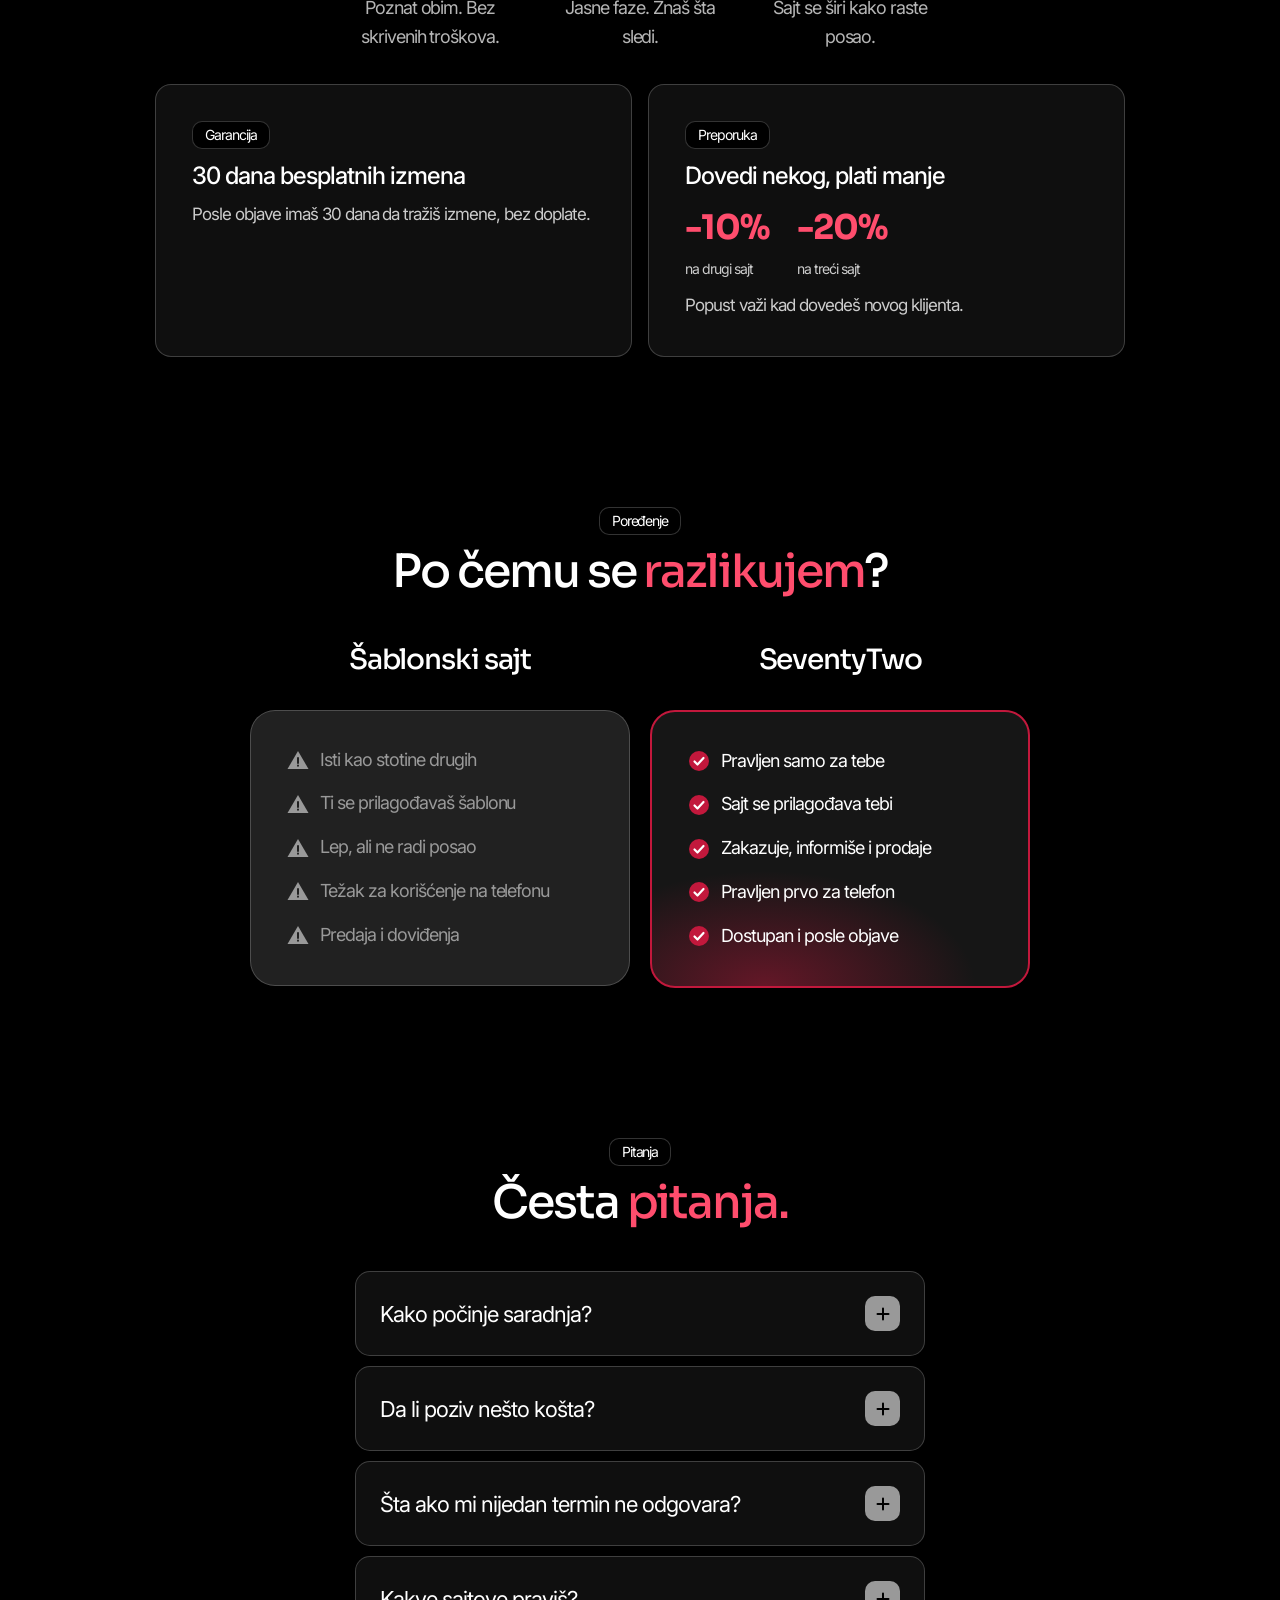
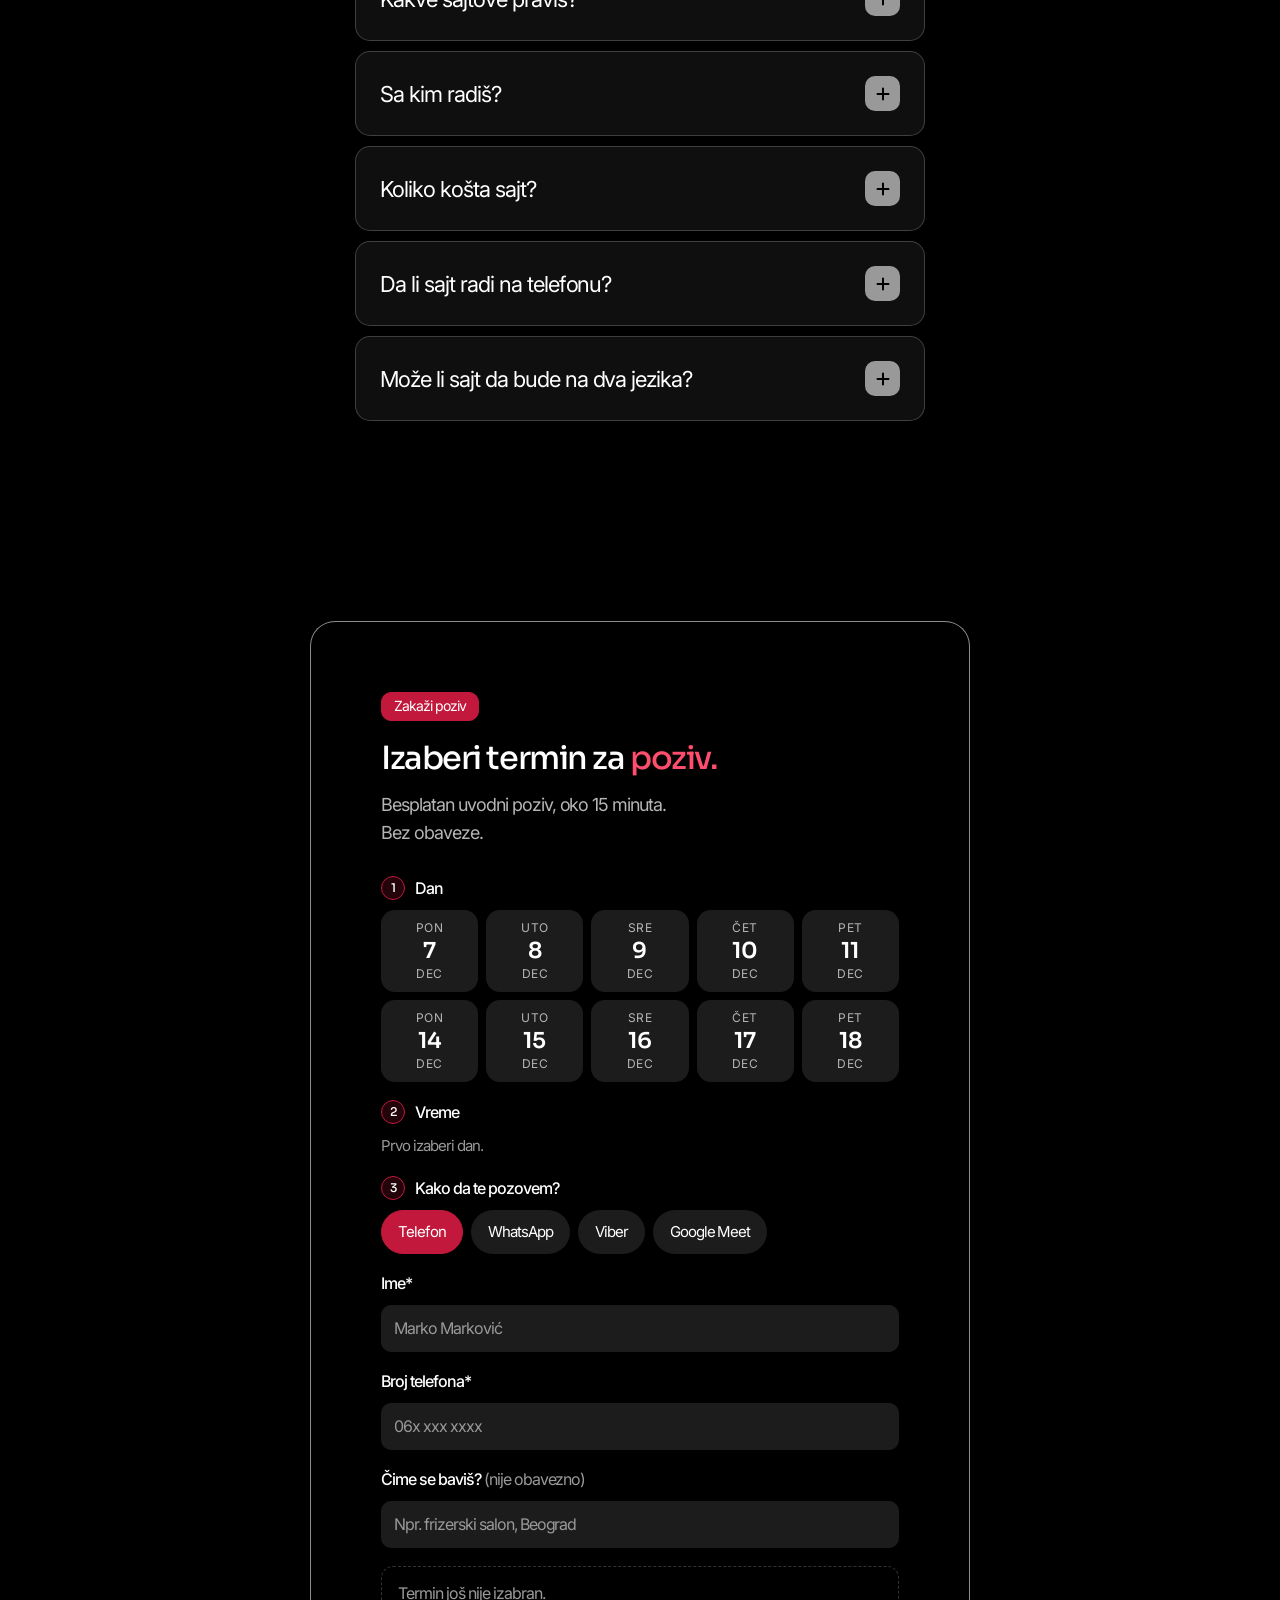
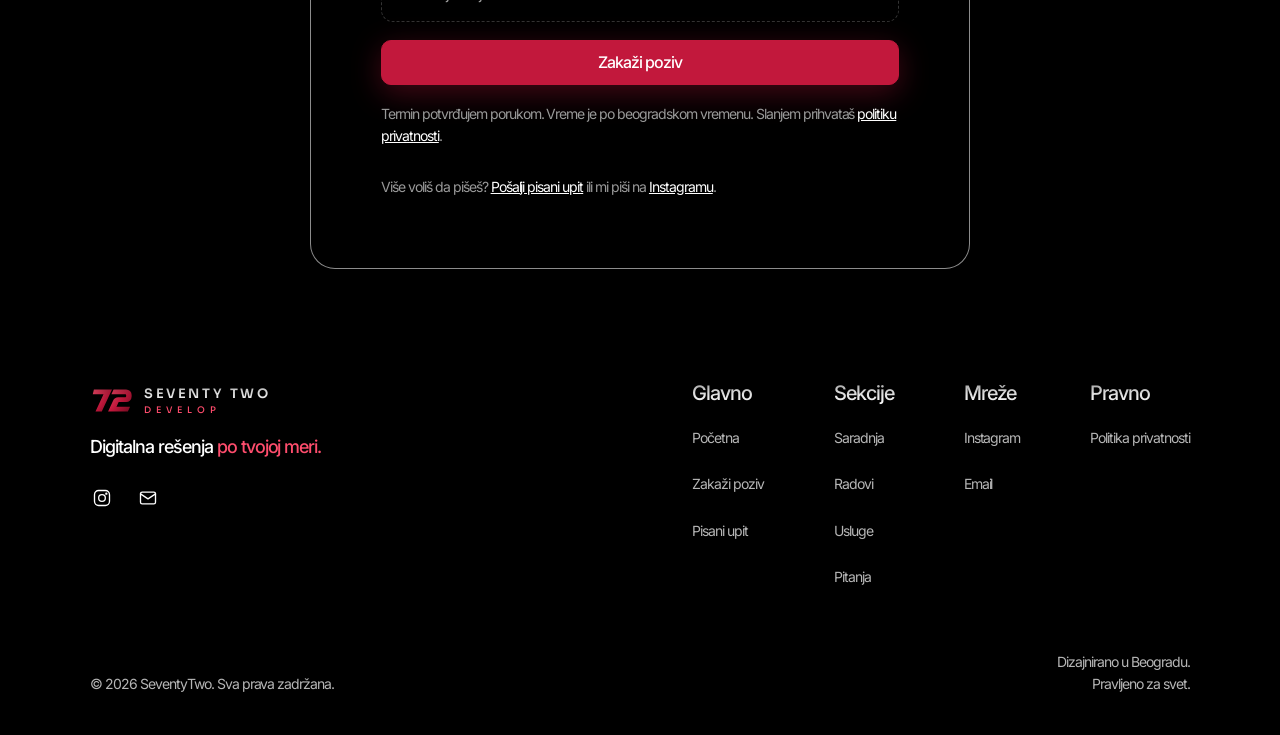
==== commit 7b93b565: "Paketi: dodat Web shop; traka sa logoima klijenata umesto brojki; uklonjen PageSpeed test Co-Authore" ====
--- a/index.html
+++ b/index.html
@@ -14,6 +14,7 @@
   <link rel="preconnect" href="https://fonts.googleapis.com">
   <link rel="preconnect" href="https://fonts.gstatic.com" crossorigin>
   <link href="https://fonts.googleapis.com/css2?family=Inter:wght@400;500&family=Sora:wght@500;600&display=swap" rel="stylesheet">
+  <link href="https://fonts.googleapis.com/css2?family=Manrope:wght@500&family=Source+Serif+4:ital,wght@1,500&text=Petkovi%C4%87ONLINE&display=swap" rel="stylesheet">
   <link rel="stylesheet" href="styles.css">
   <script>document.documentElement.classList.add('js');</script>
 </head>
@@ -29,6 +30,7 @@
   <symbol id="i-layout" viewBox="0 0 24 24"><rect x="3" y="3" width="18" height="18" rx="3"/><path d="M3 9h18M9 9v12"/></symbol>
   <symbol id="i-calendar" viewBox="0 0 24 24"><rect x="3" y="5" width="18" height="16" rx="2"/><path d="M3 10h18M8 3v4M16 3v4"/></symbol>
   <symbol id="i-tag" viewBox="0 0 24 24"><path d="M3 12V4h8l10 10-8 8z"/><circle cx="7.5" cy="8.5" r="1.2"/></symbol>
+  <symbol id="i-cart" viewBox="0 0 24 24"><path d="M2 3h3l3 13h11l2-9H6"/><circle cx="9" cy="20" r="1.4"/><circle cx="18" cy="20" r="1.4"/></symbol>
   <symbol id="i-phone" viewBox="0 0 24 24"><rect x="7" y="2" width="10" height="20" rx="2"/><path d="M11 18h2"/></symbol>
   <symbol id="i-eye" viewBox="0 0 24 24"><path d="M2 12s3.6-7 10-7 10 7 10 7-3.6 7-10 7S2 12 2 12z"/><circle cx="12" cy="12" r="3"/></symbol>
   <symbol id="i-heart" viewBox="0 0 24 24"><path d="M12 20s-7-4.4-7-10a4 4 0 0 1 7-2.5A4 4 0 0 1 19 10c0 5.6-7 10-7 10z"/></symbol>
@@ -147,19 +149,15 @@
 
   <!-- PROOF -->
   <section class="proof" aria-label="Klijenti i činjenice">
-    <div class="wrap">
-      <p class="proof-label" data-reveal data-en="Websites made for">Sajtovi rađeni za</p>
-      <div class="proof-logos" data-reveal>
-        <a href="https://www.zavesepliserosh.rs/" target="_blank" rel="noopener">ROSH zavese</a>
-        <a href="https://petkovic-online.rs/" target="_blank" rel="noopener">Petković Online</a>
-        <a href="https://carobna-igraonica.netlify.app/" target="_blank" rel="noopener">Zvrk igraonica</a>
-        <a href="https://marko-taxi.vercel.app/" target="_blank" rel="noopener">Belgrade Airport Taxi</a>
-      </div>
-      <div class="stats">
-        <div class="stat" data-reveal><b data-count="4">4</b><span data-en="live websites">objavljena sajta</span></div>
-        <div class="stat" data-reveal><b data-count="30">30</b><span data-en="days of free changes">dana besplatnih izmena</span></div>
-        <div class="stat" data-reveal><b data-count="2">2</b><span data-en="languages if you need them">jezika po želji</span></div>
-        <div class="stat" data-reveal><b data-count="15">15</b><span data-en="minute free intro call">minuta besplatan poziv</span></div>
+    <p class="proof-label" data-reveal data-en="Websites made for">Sajtovi rađeni za</p>
+    <div class="marquee" id="marquee" data-reveal>
+      <div class="marquee-track">
+        <div class="marquee-group">
+          <a href="https://www.zavesepliserosh.rs/" target="_blank" rel="noopener"><img class="logo-round" src="images/klijenti/rosh.jpg" alt="ROSH zavese" width="600" height="604" loading="lazy"></a>
+          <a class="marquee-text" href="https://petkovic-online.rs/" target="_blank" rel="noopener">Petković<small>online</small></a>
+          <a href="https://carobna-igraonica.netlify.app/" target="_blank" rel="noopener"><img class="logo-soft" src="images/klijenti/zvrk.webp" alt="Zvrk igraonica" width="720" height="720" loading="lazy"></a>
+          <a href="https://marko-taxi.vercel.app/" target="_blank" rel="noopener"><img class="logo-cut" src="images/klijenti/taxi.png" alt="Belgrade Airport Taxi" width="480" height="320" loading="lazy"></a>
+        </div>
       </div>
     </div>
   </section>
@@ -341,7 +339,7 @@
       <div class="section-head" data-reveal>
         <span class="tag" data-en="Packages">Paketi</span>
         <h2 class="h2" data-en="Pick your <em>website.</em>">Izaberi svoj <em>sajt.</em></h2>
-        <p class="lead" data-en="Three kinds of websites, depending on what the site should do for you. You get the price after the call, before any work starts.">Tri vrste sajtova, prema tome šta sajt treba da radi za tebe. Cenu dobijaš posle poziva, pre početka rada.</p>
+        <p class="lead" data-en="Four kinds of websites, depending on what the site should do for you. You get the price after the call, before any work starts.">Četiri vrste sajtova, prema tome šta sajt treba da radi za tebe. Cenu dobijaš posle poziva, pre početka rada.</p>
       </div>
       <div class="plans plans--three">
         <article class="plan" data-reveal>
@@ -389,6 +387,20 @@
           </ul>
           <p class="plan-example"><span data-en="Examples:">Primeri:</span> <a href="https://www.zavesepliserosh.rs/" target="_blank" rel="noopener">ROSH zavese</a>, <a href="https://marko-taxi.vercel.app/mapa.html" target="_blank" rel="noopener">Belgrade Airport Taxi</a></p>
         </article>
+        <article class="plan" data-reveal>
+          <svg class="icon"><use href="#i-cart"/></svg>
+          <h3 class="plan-name">Web shop</h3>
+          <p class="plan-for" data-en="For businesses that sell products online">Za firme koje prodaju proizvode preko interneta</p>
+          <p class="plan-price"><b data-en="On request">Na upit</b><span data-en="/ project">/ projekat</span></p>
+          <a class="btn btn--block" href="#poziv" data-en="Book a call">Zakaži poziv</a>
+          <ul class="plan-list">
+            <li><svg class="icon"><use href="#i-check"/></svg><span data-en="Everything in the showcase website">Sve iz prezentacionog sajta</span></li>
+            <li><svg class="icon"><use href="#i-check"/></svg><span data-en="Products with photos, prices and categories">Proizvodi sa slikama, cenama i kategorijama</span></li>
+            <li><svg class="icon"><use href="#i-check"/></svg><span data-en="Shopping cart">Korpa za kupovinu</span></li>
+            <li><svg class="icon"><use href="#i-check"/></svg><span data-en="Orders through the website or Viber">Porudžbine preko sajta ili Vibera</span></li>
+          </ul>
+          <p class="plan-example"><span data-en="Example:">Primer:</span> <a href="https://petkovic-online.rs/" target="_blank" rel="noopener">Petković Online</a></p>
+        </article>
       </div>
       <p class="plans-note" data-reveal data-en="Every package can be in two languages. Need something else? Tell me on the call and we will put it together.">Svaki paket može na dva jezika. Treba ti nešto drugo? Reci mi na pozivu, pa ćemo složiti.</p>
       <div class="quiz" id="quiz" data-reveal aria-live="polite"></div>
@@ -454,17 +466,6 @@
           </ul>
         </div>
       </div>
-      <div class="speed" id="speed" data-reveal>
-        <span class="tag" data-en="Live test">Test uživo</span>
-        <h3 class="h3" data-en="How fast is <em>your website?</em>">Koliko je brz <em>tvoj sajt?</em></h3>
-        <p data-en="Google PageSpeed test for phones, live, right here. Enter your website or leave it empty to test this one.">Google PageSpeed test za telefon, uživo, ovde na strani. Upiši svoj sajt ili ostavi prazno da testiraš ovaj.</p>
-        <form class="speed-form" novalidate>
-          <input class="input" name="url" type="text" inputmode="url" aria-label="Adresa sajta" placeholder="tvojsajt.rs" data-en-ph="yourwebsite.com">
-          <button class="btn btn--primary" type="submit" data-en="Test">Testiraj</button>
-        </form>
-        <p class="speed-status" role="status"></p>
-        <div class="speed-scores" hidden></div>
-      </div>
     </div>
   </section>
 
--- a/styles.css
+++ b/styles.css
@@ -711,7 +711,7 @@
 
 /* ---------- Paketi: tri kolone ---------- */
 
-.plans--three { width: min(1040px, 100%); }
+.plans--three { width: min(860px, 100%); }
 .plans--three .plan { display: flex; flex-direction: column; }
 .plans--three .plan-for { min-height: 0; }
 .plan-example { margin-top: auto; padding-top: 20px; font-size: 14px; color: var(--text-4); }
@@ -719,7 +719,7 @@
 .plans-note { margin: 28px auto 0; max-width: 560px; text-align: center; font-size: 16px; color: var(--text-3); }
 
 @media (min-width: 1024px) {
-  .plans.plans--three { grid-template-columns: repeat(3, 1fr); }
+  .plans.plans--three { grid-template-columns: repeat(2, 1fr); }
   .plans--three .plan-name { min-height: 2.8em; }
   .plans--three .plan-for { min-height: 84px; }
 }
@@ -736,18 +736,24 @@
   opacity: 0 !important;
 }
 
-/* Proof, quiz, offers, speed test, contact button */
-.proof { padding: 56px 0 0; }
+/* Proof, quiz, offers, contact button */
+.proof { padding: 56px 0 0; overflow: hidden; }
 .proof-label { color: var(--text-4); font-size: 14px; text-align: center; }
-.proof-logos { display: flex; flex-wrap: wrap; justify-content: center; gap: 12px 36px; margin-top: 16px; font-family: var(--display); font-weight: 600; font-size: 19px; color: var(--text-3); }
-.proof-logos a { transition: color .2s; }
-.proof-logos a:hover { color: var(--white); }
-.stats { display: grid; grid-template-columns: repeat(2, 1fr); gap: 12px; margin-top: 40px; }
-.stat { padding: 20px 16px; background: var(--card); border: 1px solid var(--line); border-radius: 14px; text-align: center; }
-.stat b { display: block; font-family: var(--display); font-size: 40px; line-height: 1.1; color: var(--accent-hi); }
-.stat span { font-size: 14px; color: var(--text-3); }
-
-.quiz, .speed, .offer { padding: 28px 22px; background: var(--card); border: 1px solid var(--line); border-radius: 16px; }
+.marquee { margin-top: 20px; overflow: hidden; -webkit-mask-image: linear-gradient(90deg, transparent, #000 10%, #000 90%, transparent); mask-image: linear-gradient(90deg, transparent, #000 10%, #000 90%, transparent); }
+.marquee-track { display: flex; width: max-content; animation: marquee 36s linear infinite; }
+.marquee:hover .marquee-track { animation-play-state: paused; }
+.marquee-group { display: flex; align-items: center; gap: 64px; padding-right: 64px; }
+.marquee-group a { display: block; flex: none; }
+.marquee-group img { width: auto; height: 96px; border-radius: 10px; }
+.marquee-group img.logo-round { border-radius: 50%; }
+.marquee-group img.logo-soft { border-radius: 22px; }
+.marquee-group img.logo-cut { height: 118px; margin: -10px -8px; border-radius: 0; }
+.marquee-text { font-family: "Source Serif 4", Georgia, serif; font-size: 40px; font-style: italic; font-weight: 500; line-height: 1; letter-spacing: -0.03em; color: var(--white); white-space: nowrap; }
+.marquee-text small { margin-left: 8px; font-family: Manrope, Arial, sans-serif; font-size: 15px; font-style: normal; letter-spacing: 0.3em; text-transform: uppercase; color: var(--text-3); }
+@keyframes marquee { from { transform: translateX(-50%); } to { transform: translateX(0); } }
+@media (prefers-reduced-motion: reduce) { .marquee-track { animation: none; } }
+
+.quiz, .offer { padding: 28px 22px; background: var(--card); border: 1px solid var(--line); border-radius: 16px; }
 .quiz { margin-top: 32px; }
 .quiz-step { color: var(--text-4); font-size: 14px; }
 .quiz h3 { margin: 6px 0 16px; }
@@ -763,18 +769,6 @@
 .deal b { display: block; font-family: var(--display); font-size: 34px; color: var(--accent-hi); }
 .deal span { font-size: 14px; }
 
-.speed { margin-top: 32px; }
-.speed .h3 { margin: 10px 0 8px; }
-.speed > p { color: var(--text-2); }
-.speed-form { display: flex; gap: 10px; margin-top: 16px; }
-.speed-form .input { flex: 1; min-width: 0; }
-.speed-status { margin-top: 12px; font-size: 15px; min-height: 1.6em; }
-.speed-status a { text-decoration: underline; }
-.speed-scores { display: grid; grid-template-columns: repeat(2, 1fr); gap: 16px; margin-top: 12px; }
-.speed-scores[hidden] { display: none; }
-.score { text-align: center; font-size: 14px; color: var(--text-3); }
-.score i { display: grid; place-items: center; width: 76px; height: 76px; margin: 0 auto 8px; border-radius: 50%; font: 700 24px var(--display); color: var(--white); background: radial-gradient(closest-side, var(--card) 80%, transparent 82%), conic-gradient(var(--c) calc(var(--v) * 1%), var(--panel) 0); }
-
 .fab { position: fixed; right: 16px; bottom: 84px; z-index: 60; display: flex; flex-direction: column; align-items: flex-end; gap: 10px; }
 .fab-btn { display: grid; place-items: center; width: 54px; height: 54px; border: 0; border-radius: 50%; background: var(--accent); color: var(--white); box-shadow: 0 6px 20px rgba(0, 0, 0, .5); }
 .fab-menu { display: grid; gap: 4px; padding: 8px; background: var(--panel); border: 1px solid var(--line); border-radius: 14px; }
@@ -783,9 +777,7 @@
 .fab-menu a:hover { background: var(--accent-soft); }
 
 @media (min-width: 810px) {
-  .stats { grid-template-columns: repeat(4, 1fr); }
   .offers { grid-template-columns: 1fr 1fr; }
-  .quiz, .speed, .offer { padding: 36px; }
-  .speed-scores { grid-template-columns: repeat(4, 1fr); }
+  .quiz, .offer { padding: 36px; }
   .fab { right: 24px; bottom: 24px; }
 }
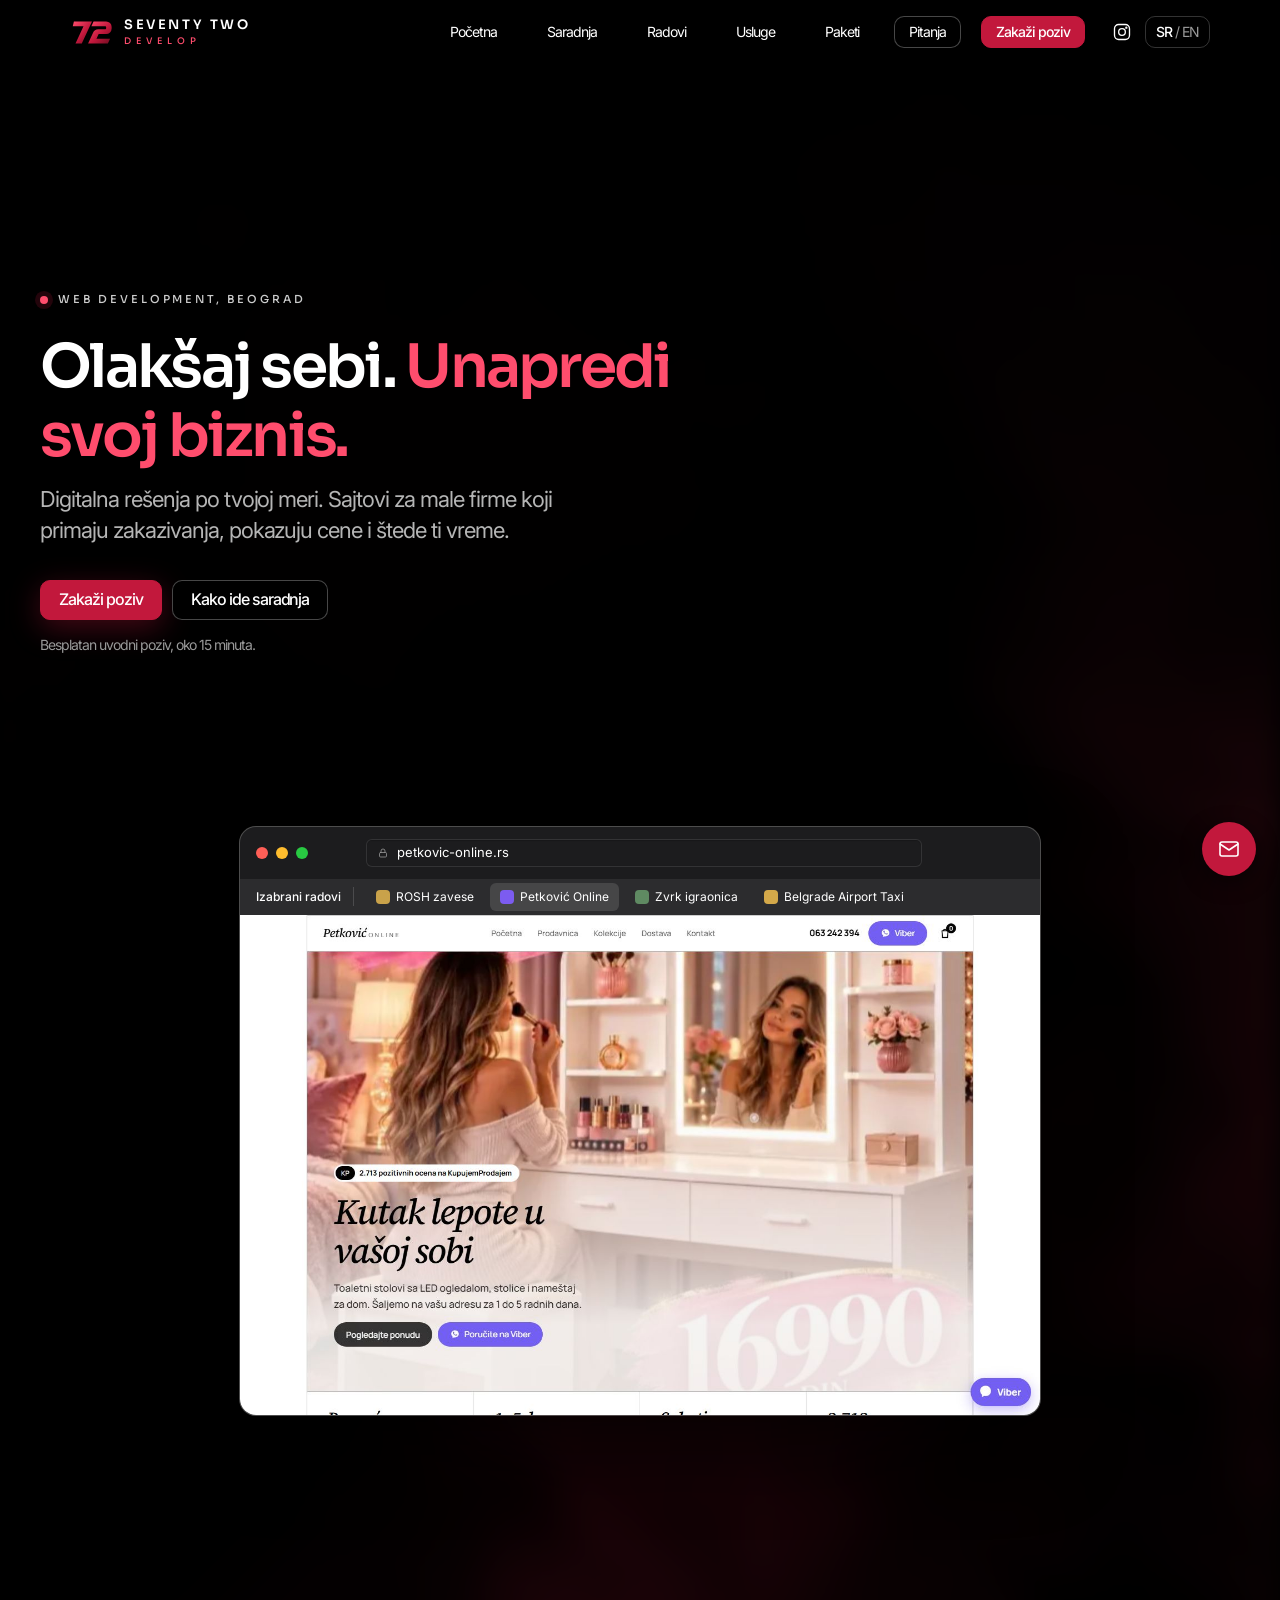
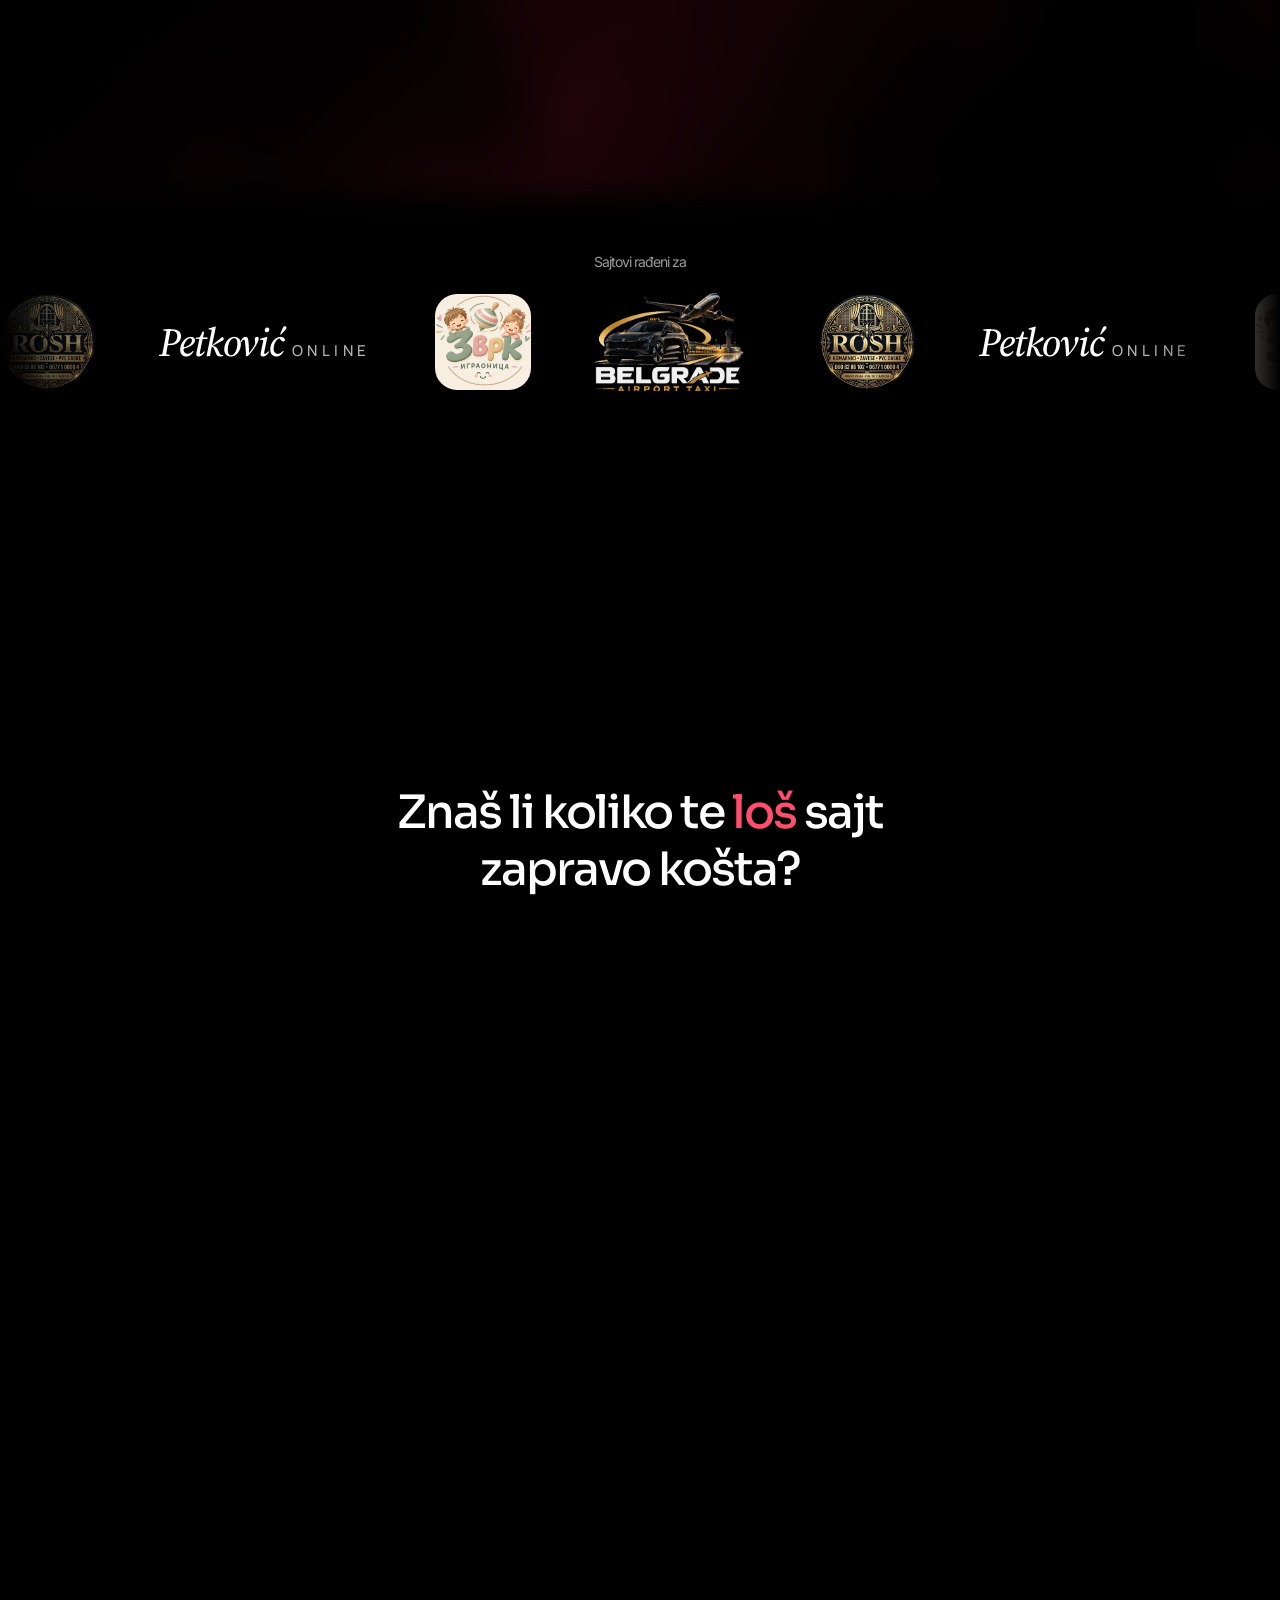
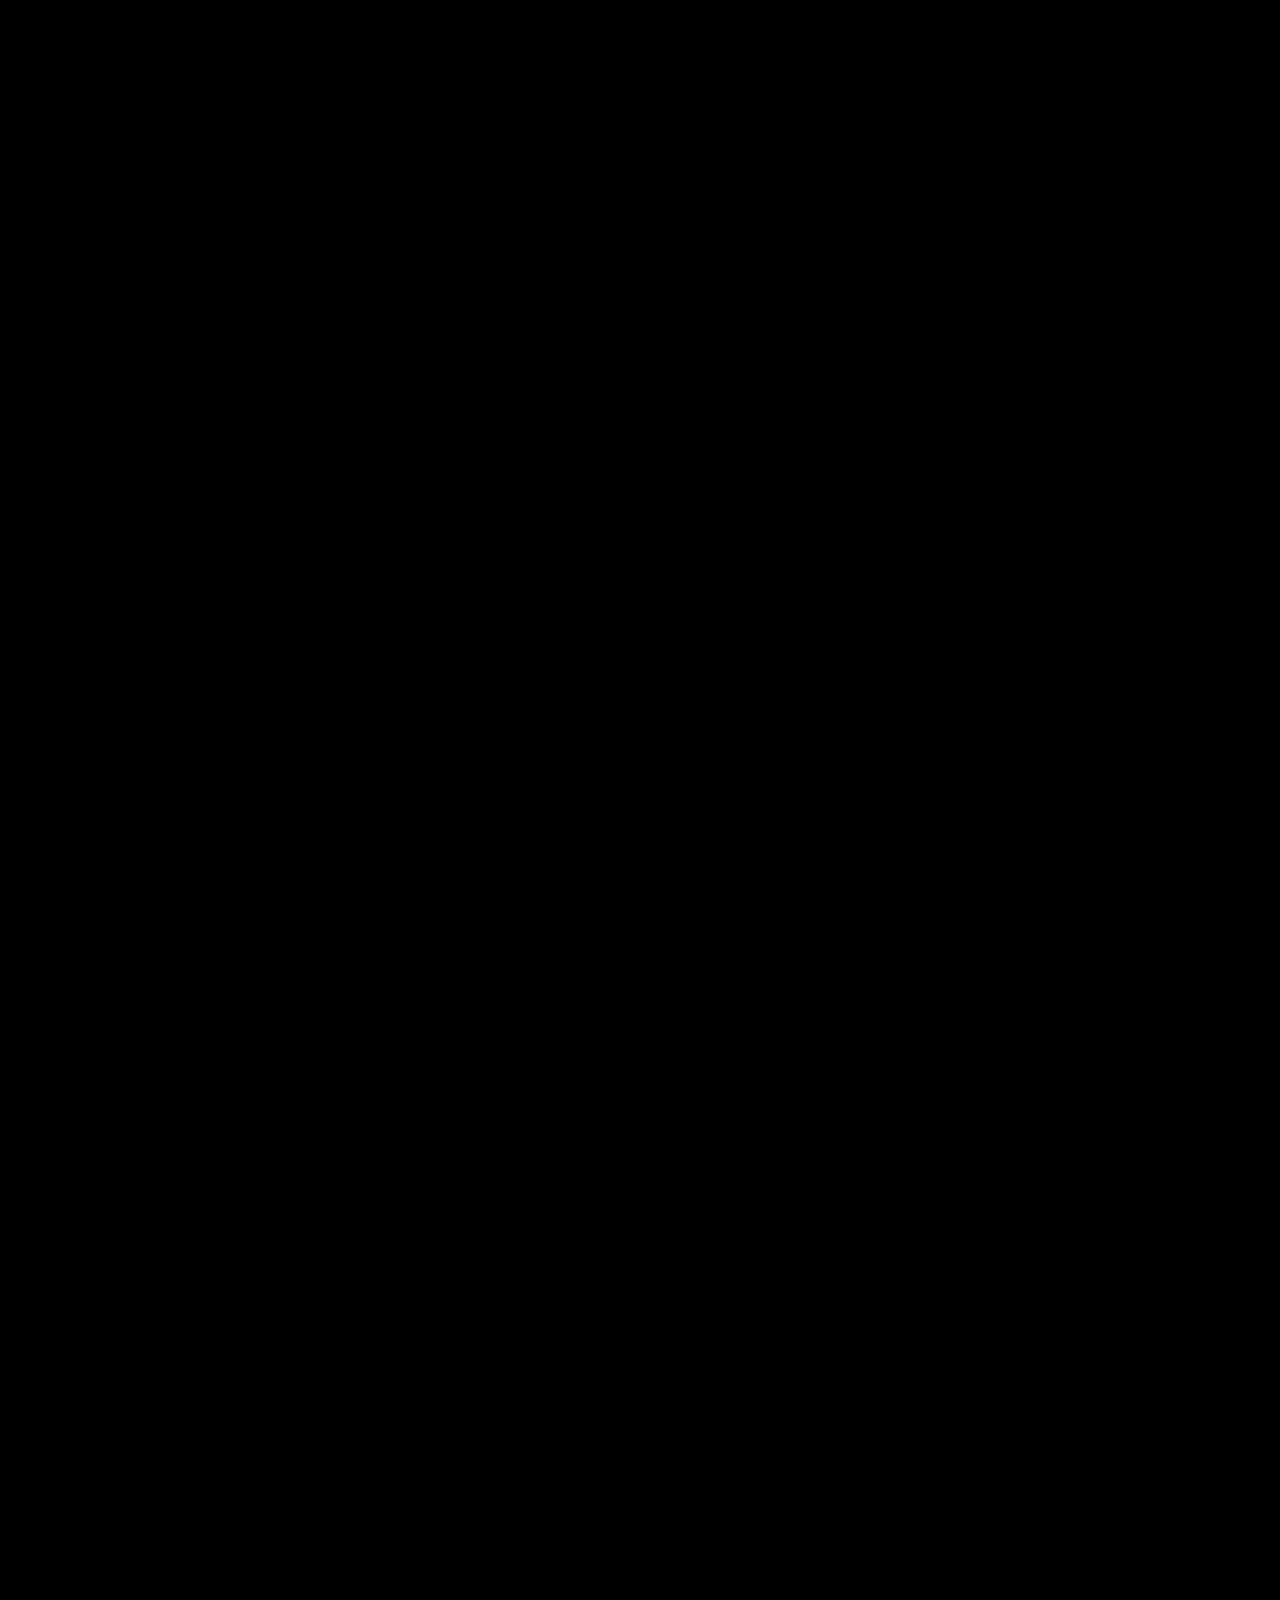
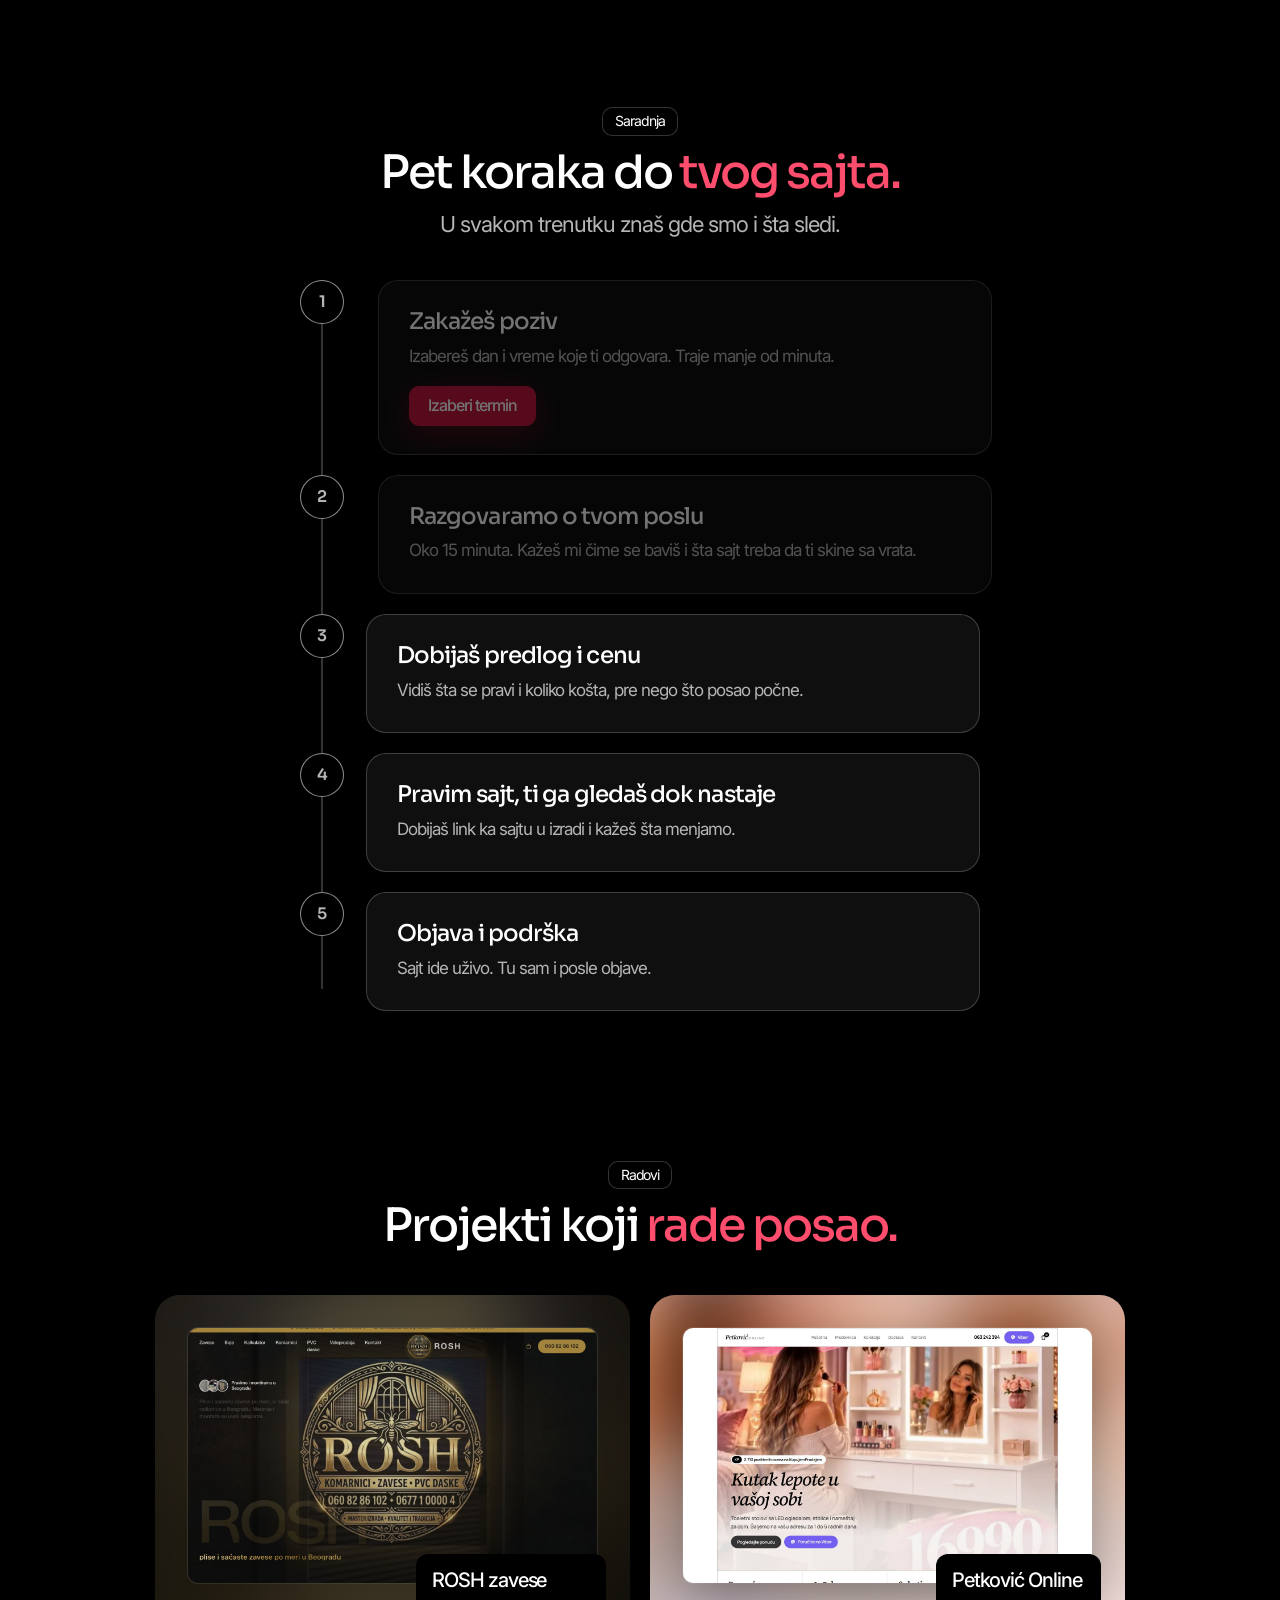
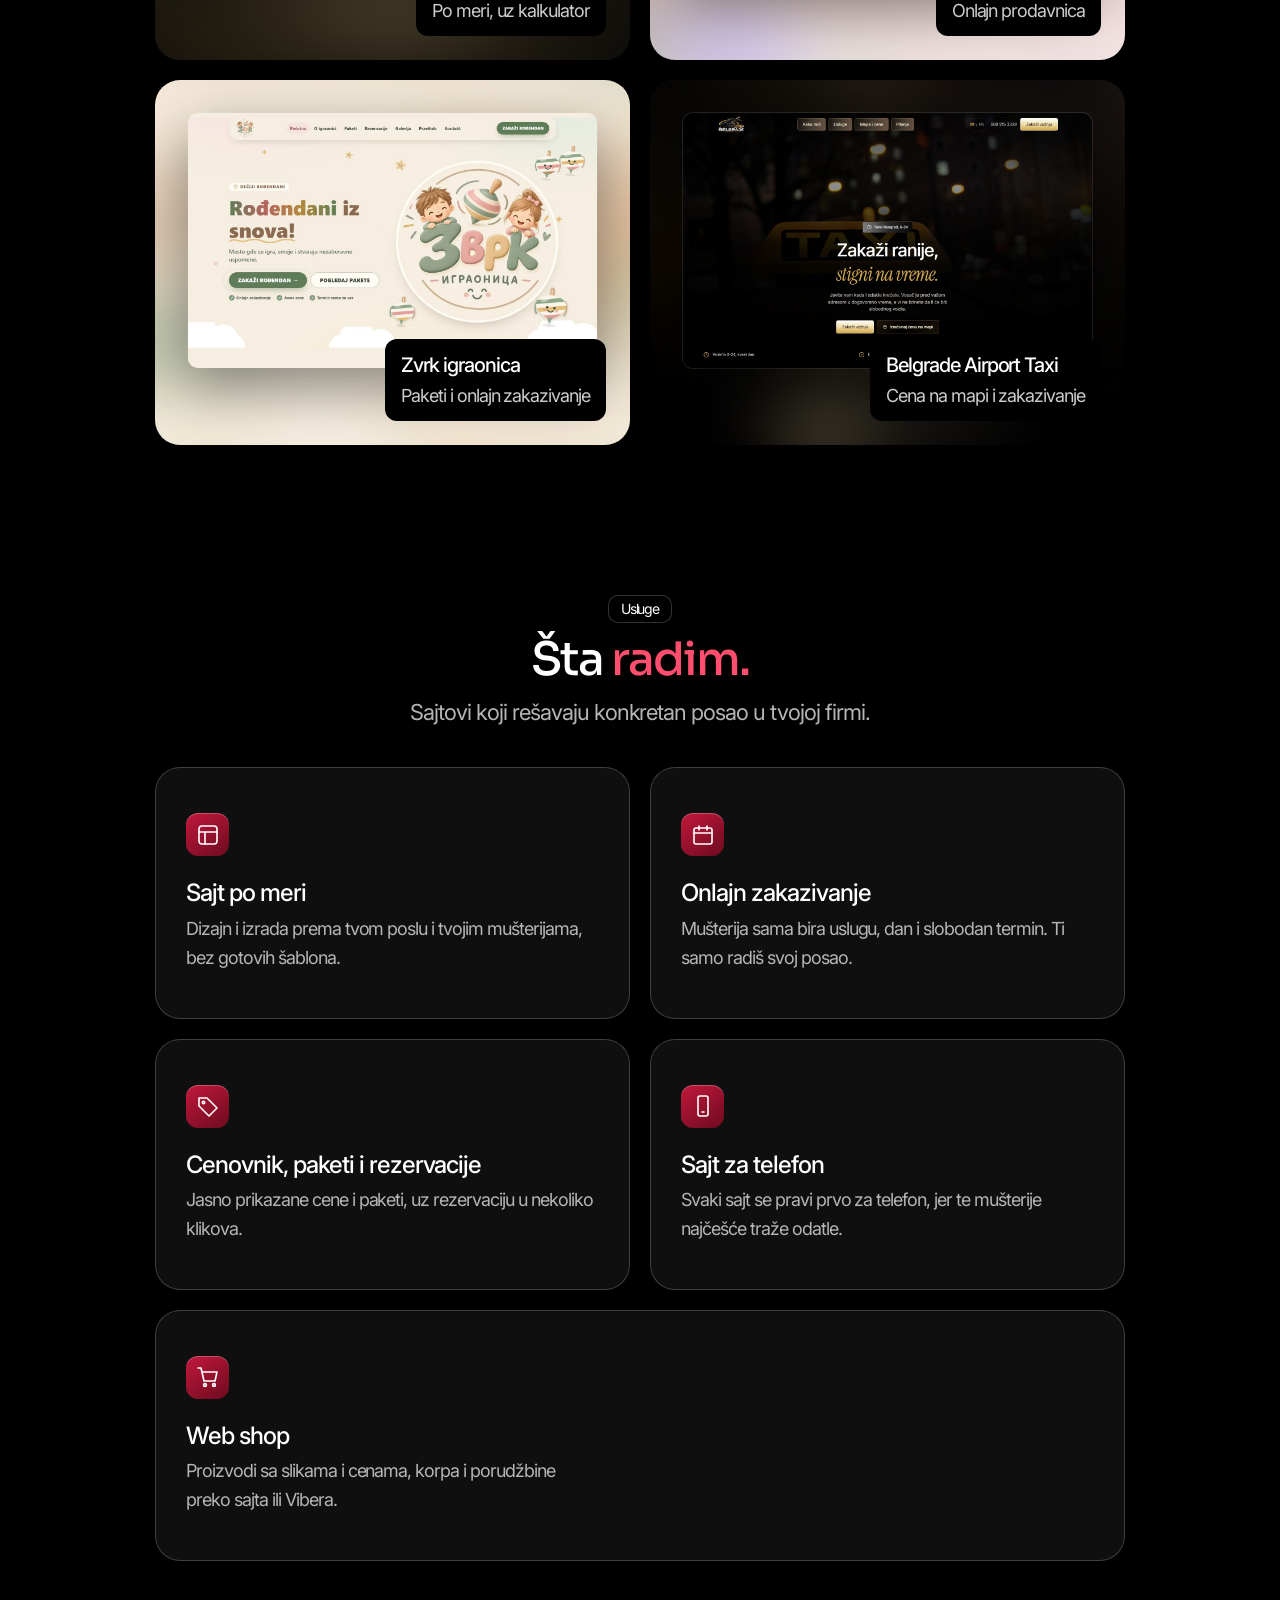
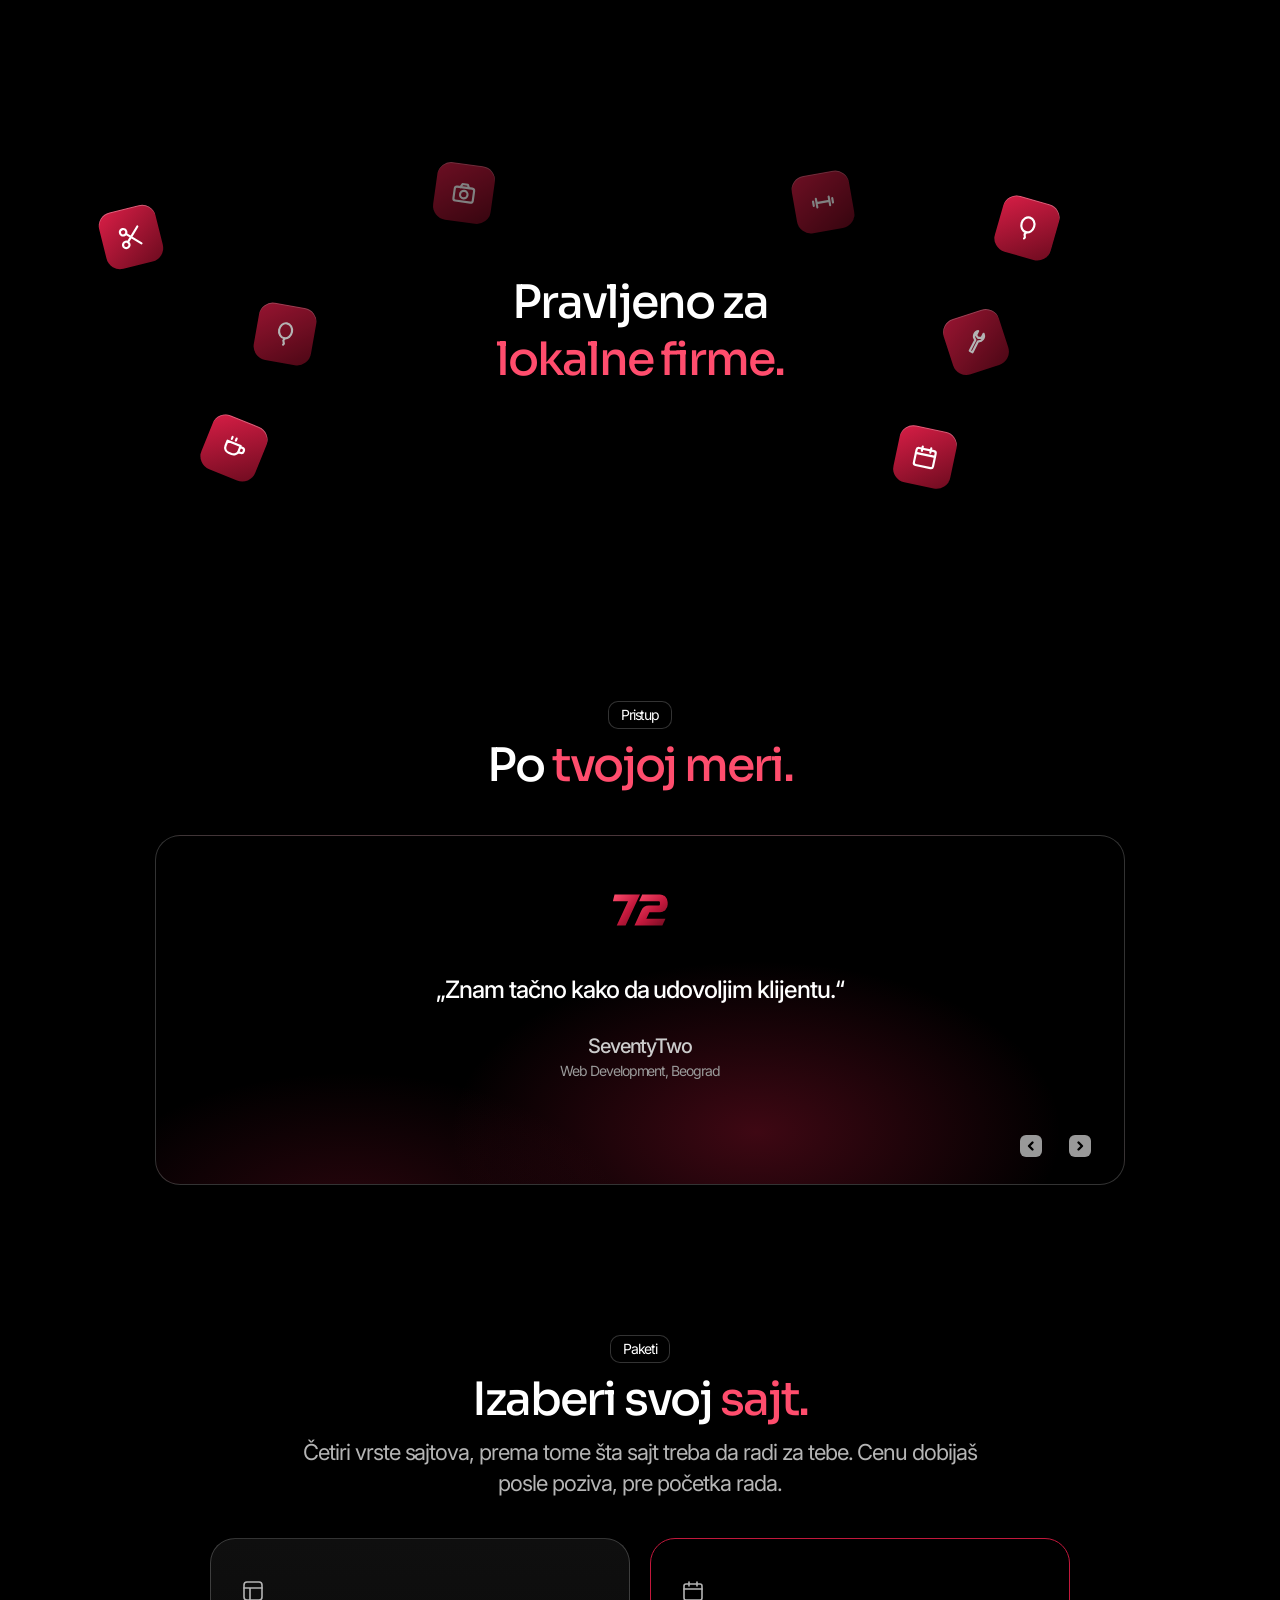
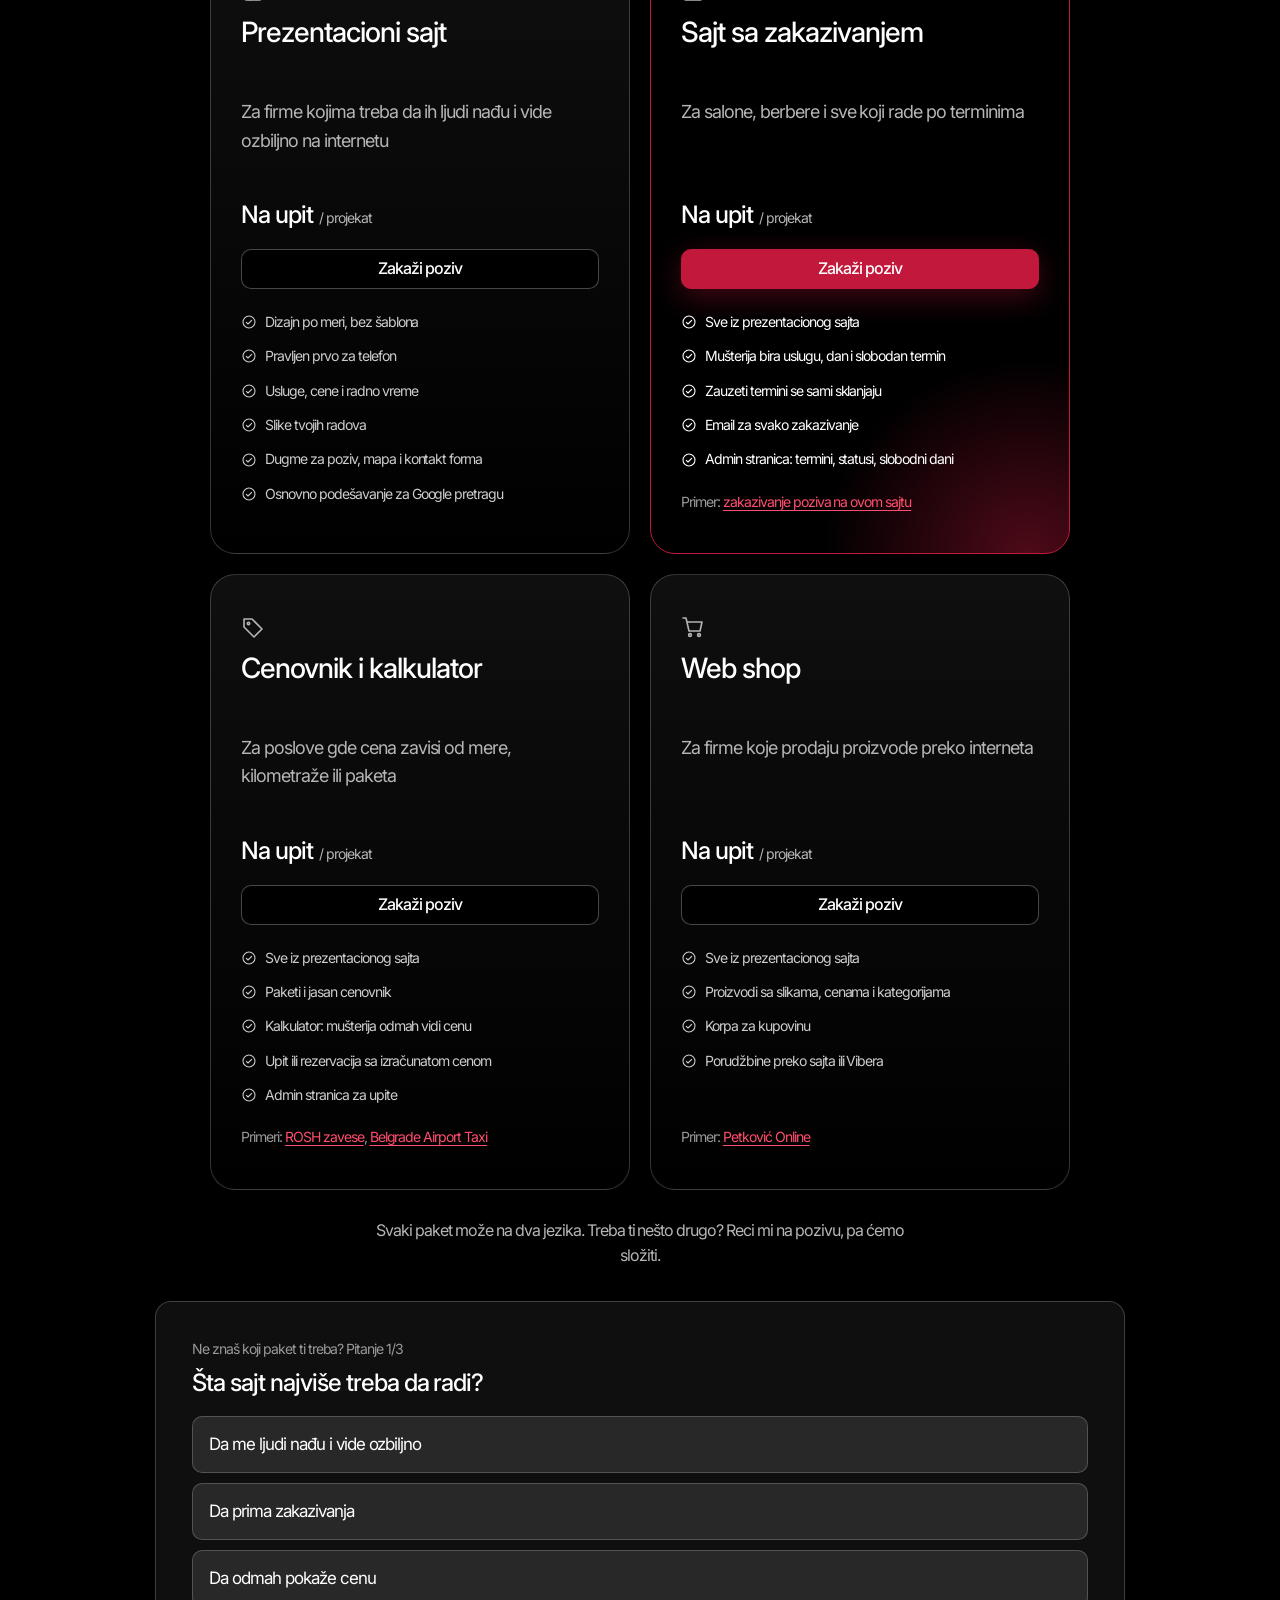
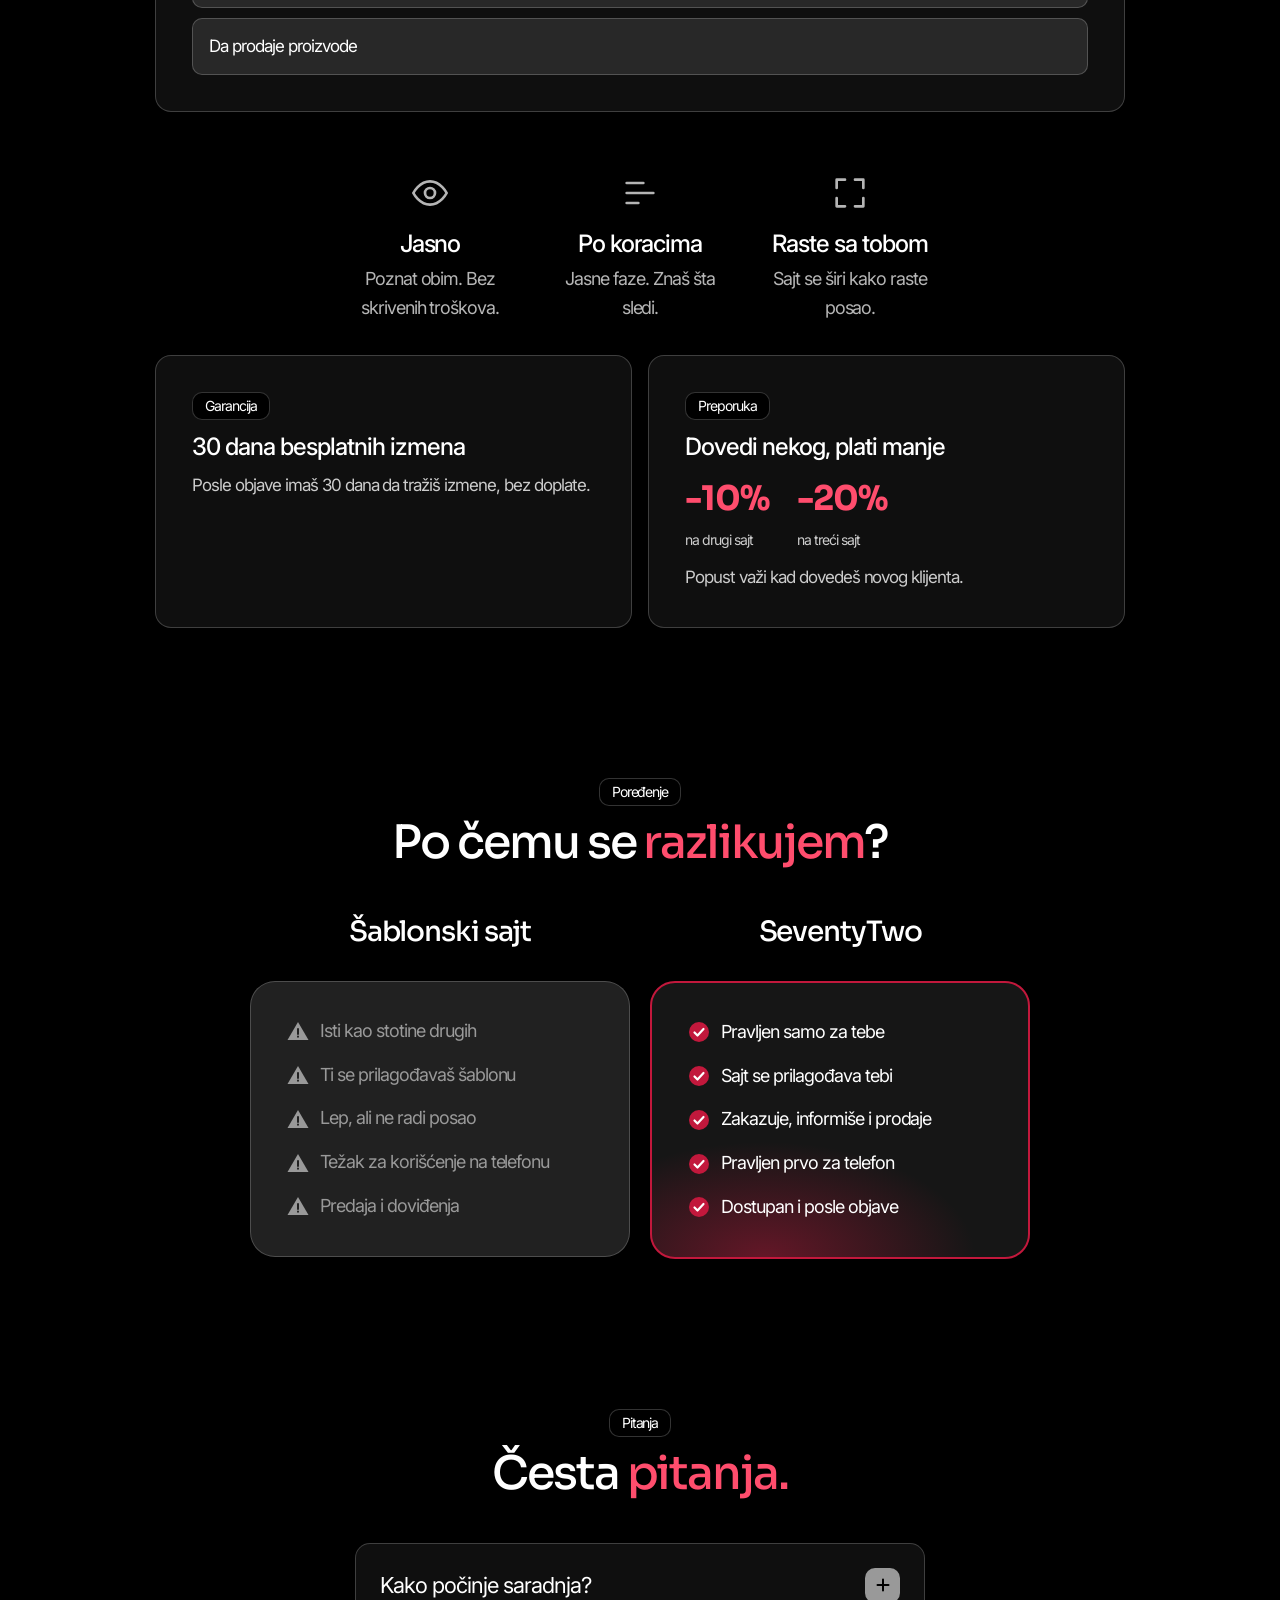
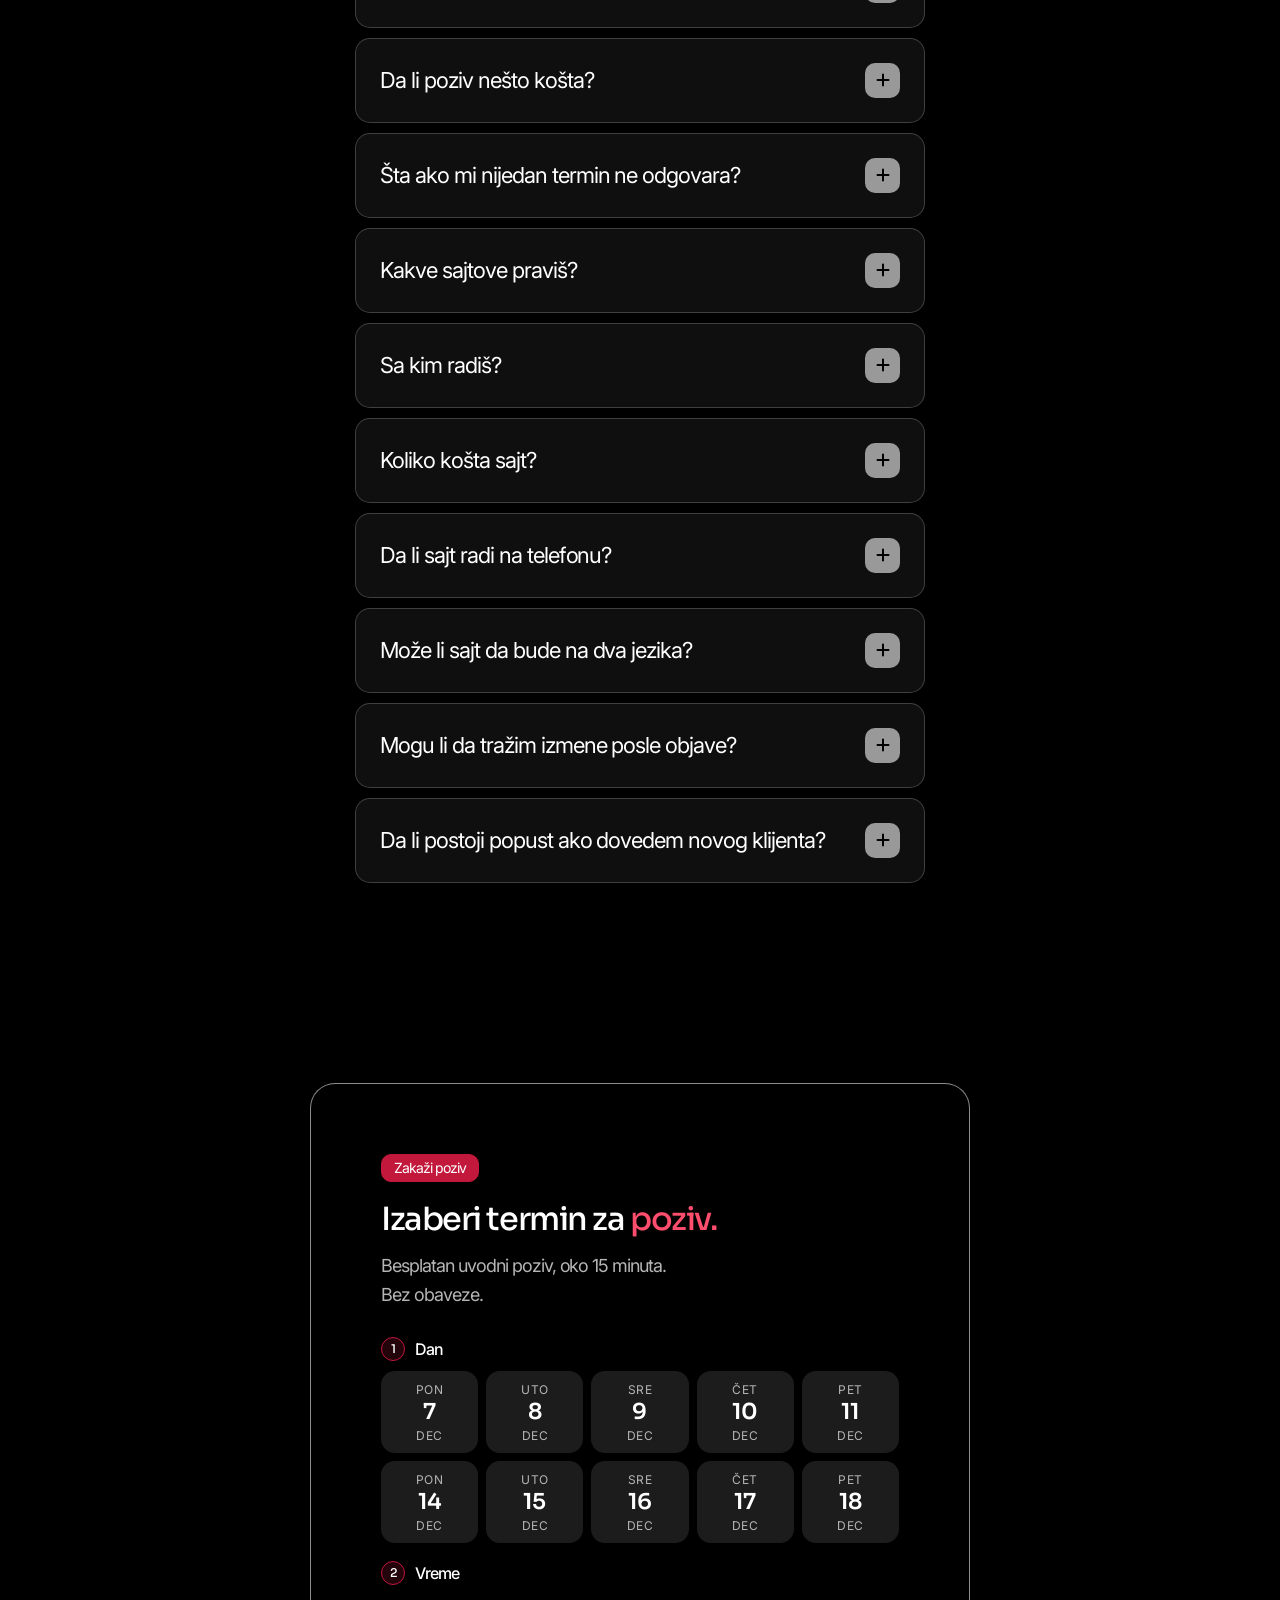
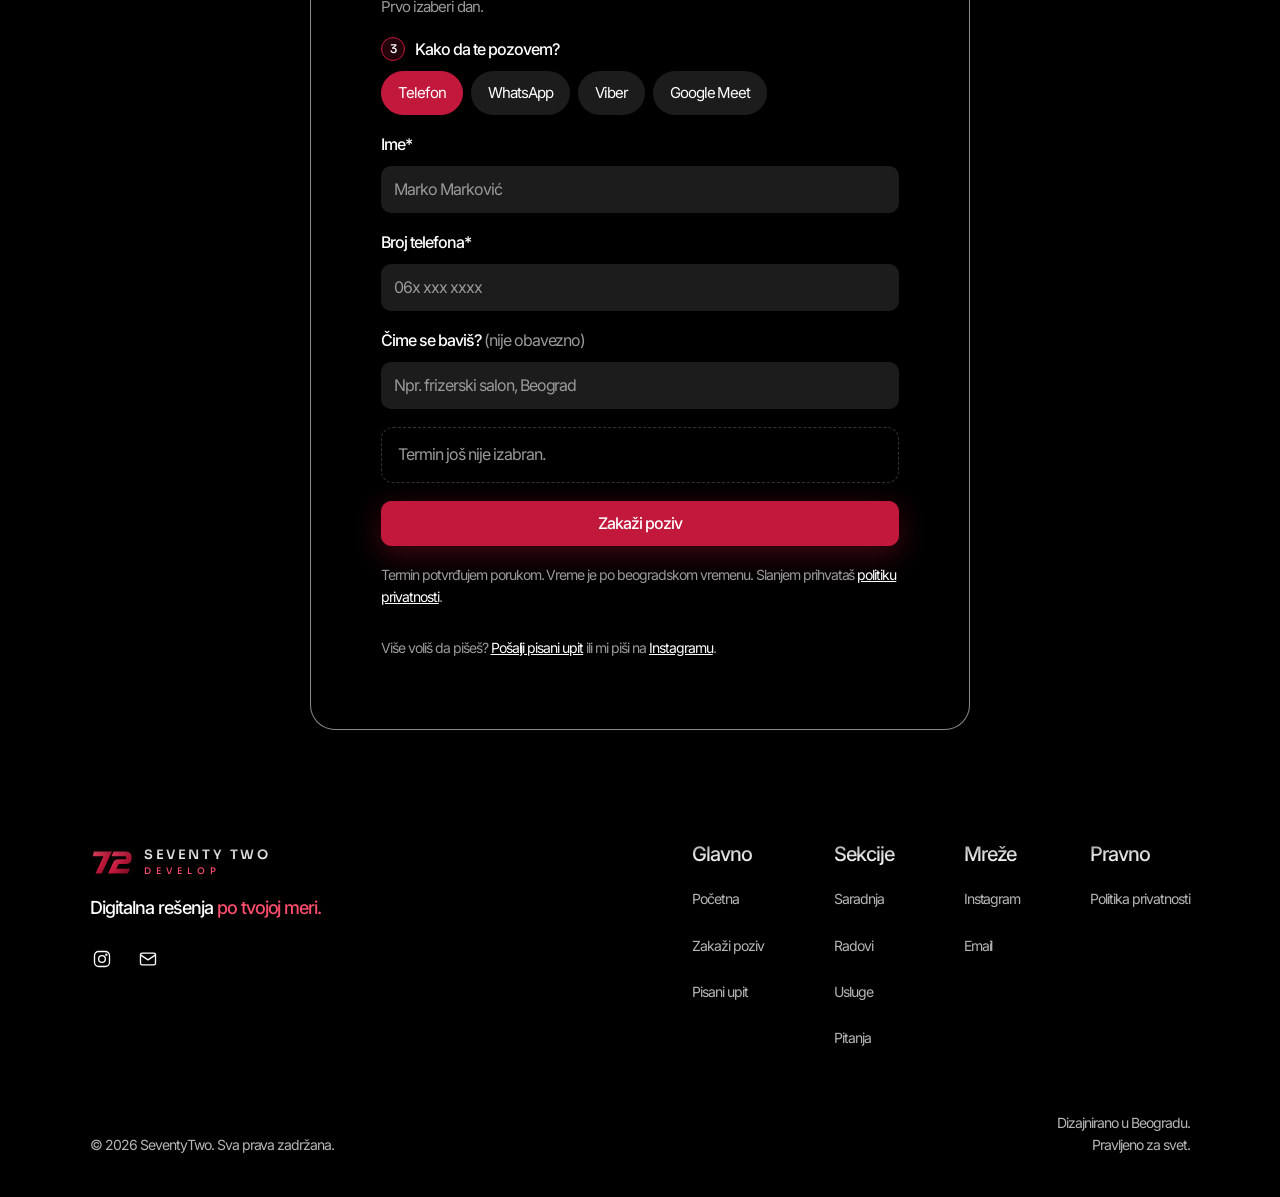
==== commit 70062660: "Web shop u uslugama i FAQ, Google podešavanja, slika za deljenje, stranica 404, kontakt dugme samo n" ====
--- a/index.html
+++ b/index.html
@@ -1,15 +1,20 @@
 <!doctype html>
-<html lang="sr" data-en-title="Websites for Small Businesses, Book a Call | SeventyTwo" data-en-desc="SeventyTwo builds websites for small businesses in Belgrade and abroad. Book a free intro call and see every step from the first talk to launch.">
+<html lang="sr" data-en-title="Website Design in Belgrade for Small Businesses | SeventyTwo" data-en-desc="Websites and web shops for small businesses in Belgrade and abroad: custom design, online booking, price lists and calculators. Book a free intro call.">
 <head>
   <meta charset="utf-8">
   <meta name="viewport" content="width=device-width, initial-scale=1.0">
-  <title>Izrada sajtova i zakazivanje poziva | SeventyTwo</title>
-  <meta name="description" content="SeventyTwo pravi sajtove za male firme u Beogradu i šire. Zakaži besplatan uvodni poziv i vidi korake od prvog razgovora do objave tvog sajta.">
+  <title>Izrada sajtova u Beogradu za male firme | SeventyTwo</title>
+  <meta name="description" content="Izrada sajtova i web shopova za male firme u Beogradu i Srbiji: dizajn po meri, onlajn zakazivanje, cenovnik i kalkulator. Zakaži besplatan uvodni poziv.">
   <link rel="canonical" href="https://seventytwo-develop.vercel.app/">
   <meta property="og:type" content="website">
-  <meta property="og:title" content="Izrada sajtova i zakazivanje poziva | SeventyTwo">
+  <meta property="og:url" content="https://seventytwo-develop.vercel.app/">
+  <meta property="og:title" content="Izrada sajtova u Beogradu za male firme | SeventyTwo">
   <meta property="og:description" content="Digitalna rešenja po tvojoj meri. Zakaži besplatan uvodni poziv.">
-  <meta property="og:image" content="https://seventytwo-develop.vercel.app/images/logo-512.png">
+  <meta property="og:image" content="https://seventytwo-develop.vercel.app/images/og-image.png">
+  <meta property="og:image:width" content="1200">
+  <meta property="og:image:height" content="630">
+  <meta name="twitter:card" content="summary_large_image">
+  <script type="application/ld+json">{"@context":"https://schema.org","@type":"ProfessionalService","name":"SeventyTwo","description":"Izrada sajtova i web shopova za male firme.","url":"https://seventytwo-develop.vercel.app/","image":"https://seventytwo-develop.vercel.app/images/og-image.png","email":"seventytwoweb@gmail.com","address":{"@type":"PostalAddress","addressLocality":"Beograd","addressCountry":"RS"},"areaServed":"RS","sameAs":["https://www.instagram.com/seventytwodevelop/"]}</script>
   <link rel="icon" href="images/mark.svg" type="image/svg+xml">
   <link rel="preconnect" href="https://fonts.googleapis.com">
   <link rel="preconnect" href="https://fonts.gstatic.com" crossorigin>
@@ -285,6 +290,11 @@
           <h3 class="h3" data-en="Built for the phone">Sajt za telefon</h3>
           <p data-en="Every website is built for the phone first, because that is where customers look for you.">Svaki sajt se pravi prvo za telefon, jer te mušterije najčešće traže odatle.</p>
         </article>
+        <article class="card service service--wide" data-reveal>
+          <div class="glyph"><svg class="icon"><use href="#i-cart"/></svg></div>
+          <h3 class="h3">Web shop</h3>
+          <p data-en="Products with photos and prices, a cart and orders through the website or Viber.">Proizvodi sa slikama i cenama, korpa i porudžbine preko sajta ili Vibera.</p>
+        </article>
       </div>
     </div>
   </section>
@@ -491,7 +501,7 @@
         </article>
         <article class="faq-item" data-reveal>
           <button class="faq-q" type="button" aria-expanded="false"><span data-en="What kind of websites do you build?">Kakve sajtove praviš?</span><i class="faq-plus"><svg><use href="#i-plus"/></svg></i></button>
-          <div class="faq-a"><div><p data-en="Websites for small businesses: presentations, price lists, online booking and reservations. Each one is made to fit the business.">Sajtove za male firme: prezentacije, cenovnike, onlajn zakazivanje i rezervacije. Svaki se pravi po meri posla.</p></div></div>
+          <div class="faq-a"><div><p data-en="Websites for small businesses: presentations, price lists, online booking, reservations and web shops. Each one is made to fit the business.">Sajtove za male firme: prezentacije, cenovnike, onlajn zakazivanje, rezervacije i web shopove. Svaki se pravi po meri posla.</p></div></div>
         </article>
         <article class="faq-item" data-reveal>
           <button class="faq-q" type="button" aria-expanded="false"><span data-en="Who do you work with?">Sa kim radiš?</span><i class="faq-plus"><svg><use href="#i-plus"/></svg></i></button>
@@ -508,6 +518,14 @@
         <article class="faq-item" data-reveal>
           <button class="faq-q" type="button" aria-expanded="false"><span data-en="Can the website be in two languages?">Može li sajt da bude na dva jezika?</span><i class="faq-plus"><svg><use href="#i-plus"/></svg></i></button>
           <div class="faq-a"><div><p data-en="Yes. This website is in Serbian and English, and I can build the same for you.">Može. Ovaj sajt je na srpskom i engleskom, a isto mogu da napravim i za tebe.</p></div></div>
+        </article>
+        <article class="faq-item" data-reveal>
+          <button class="faq-q" type="button" aria-expanded="false"><span data-en="Can I ask for changes after launch?">Mogu li da tražim izmene posle objave?</span><i class="faq-plus"><svg><use href="#i-plus"/></svg></i></button>
+          <div class="faq-a"><div><p data-en="Yes. You have 30 days after launch to ask for changes, at no extra cost.">Možeš. Posle objave imaš 30 dana da tražiš izmene, bez doplate.</p></div></div>
+        </article>
+        <article class="faq-item" data-reveal>
+          <button class="faq-q" type="button" aria-expanded="false"><span data-en="Is there a discount if I bring a new client?">Da li postoji popust ako dovedem novog klijenta?</span><i class="faq-plus"><svg><use href="#i-plus"/></svg></i></button>
+          <div class="faq-a"><div><p data-en="Yes. The discount is 10% on the second website and 20% on the third.">Postoji. Popust je 10% na drugi sajt i 20% na treći.</p></div></div>
         </article>
       </div>
     </div>
--- a/styles.css
+++ b/styles.css
@@ -781,3 +781,10 @@
   .quiz, .offer { padding: 36px; }
   .fab { right: 24px; bottom: 24px; }
 }
+
+@media (min-width: 810px) { .service--wide { grid-column: 1 / -1; } }
+/* Na telefonu kontakt preuzima donja traka */
+@media (max-width: 809.98px) { .fab { display: none; } }
+
+.not-found { min-height: 100vh; display: grid; place-content: center; justify-items: center; gap: 18px; padding: 24px; text-align: center; }
+.not-found img { width: 92px; }
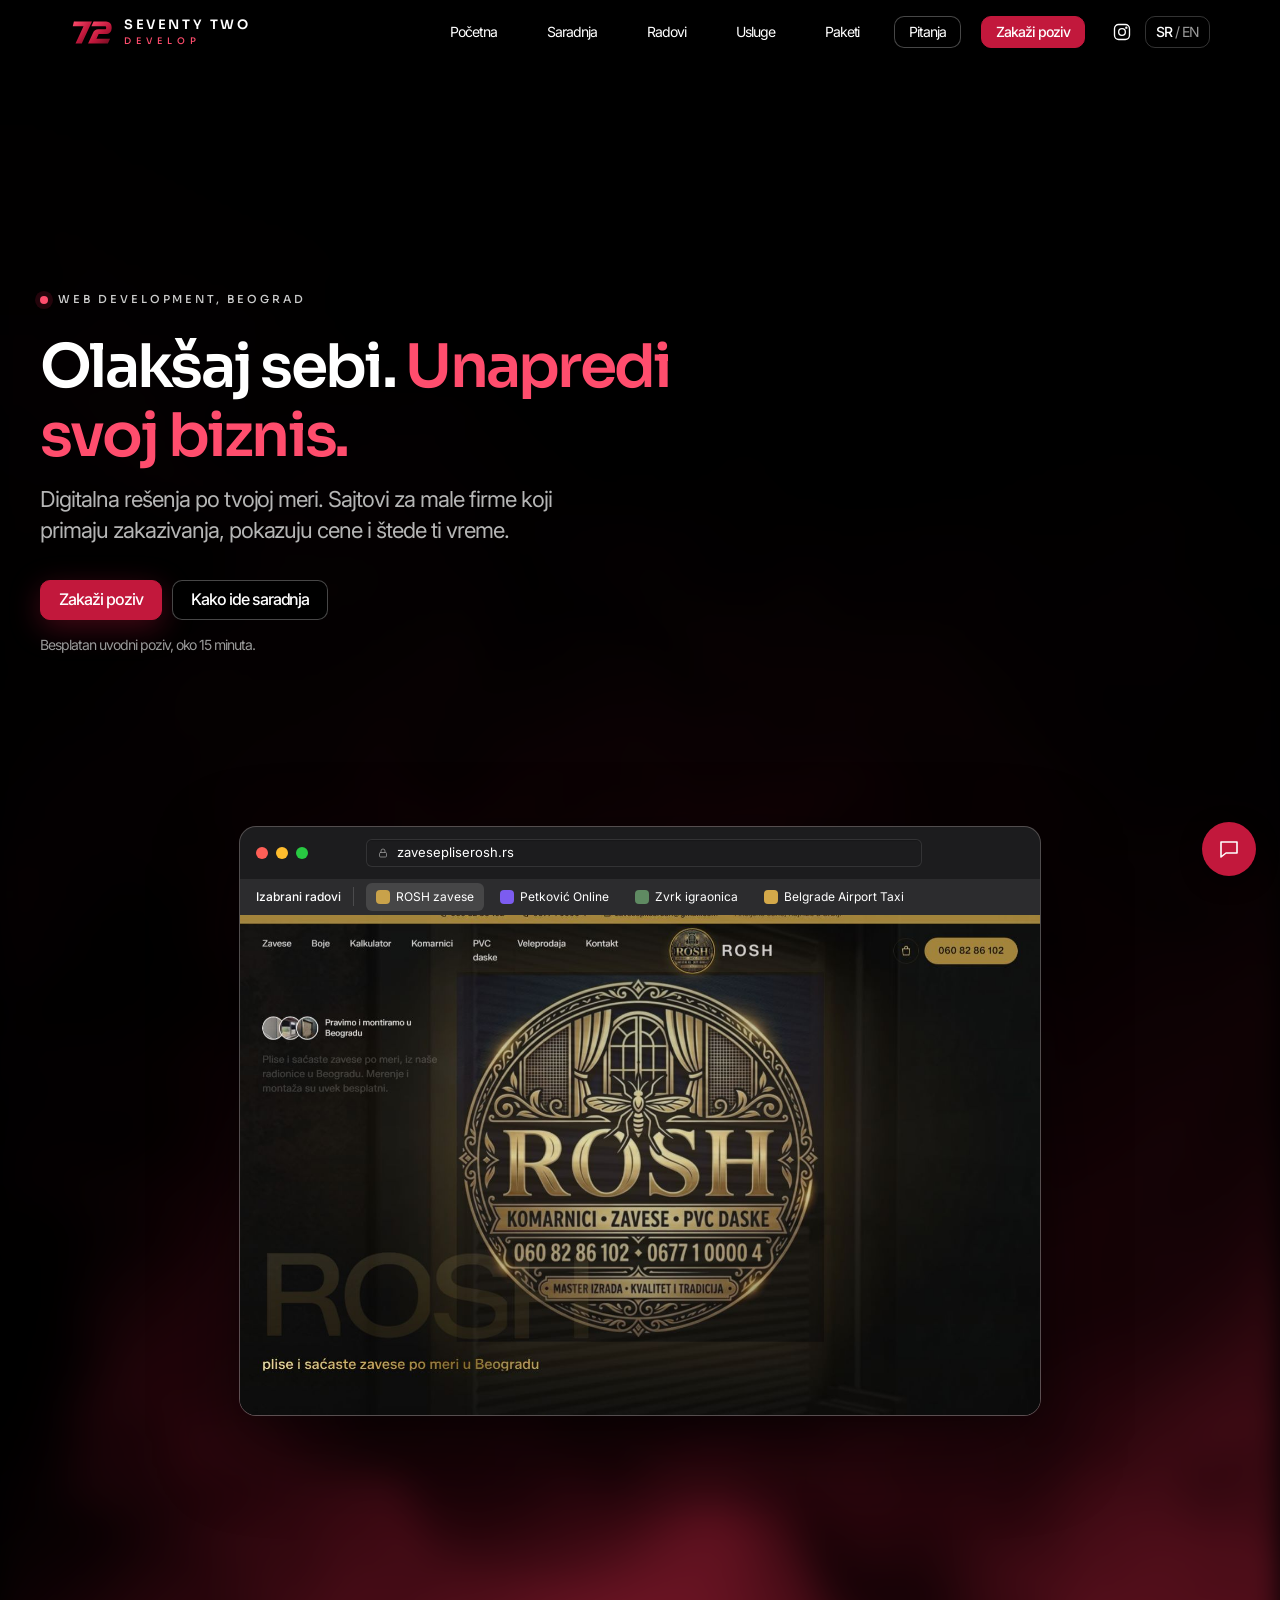
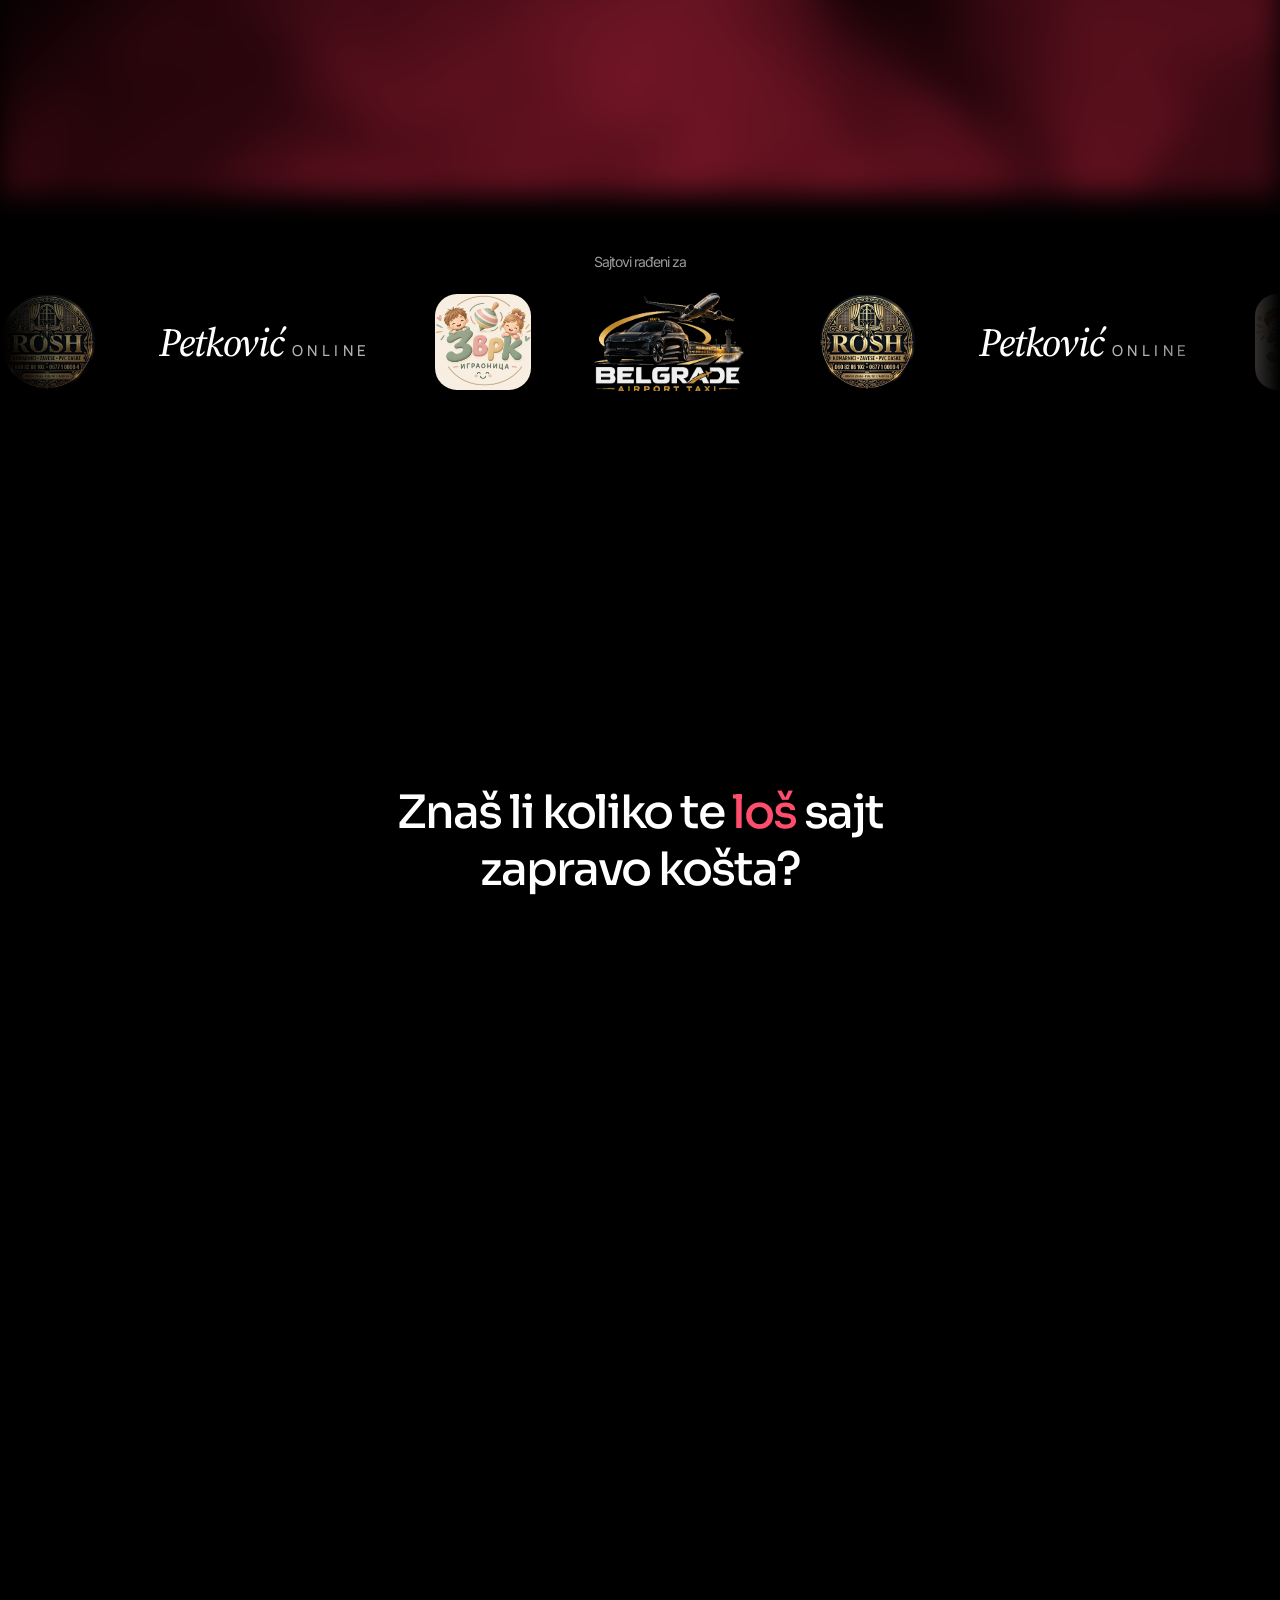
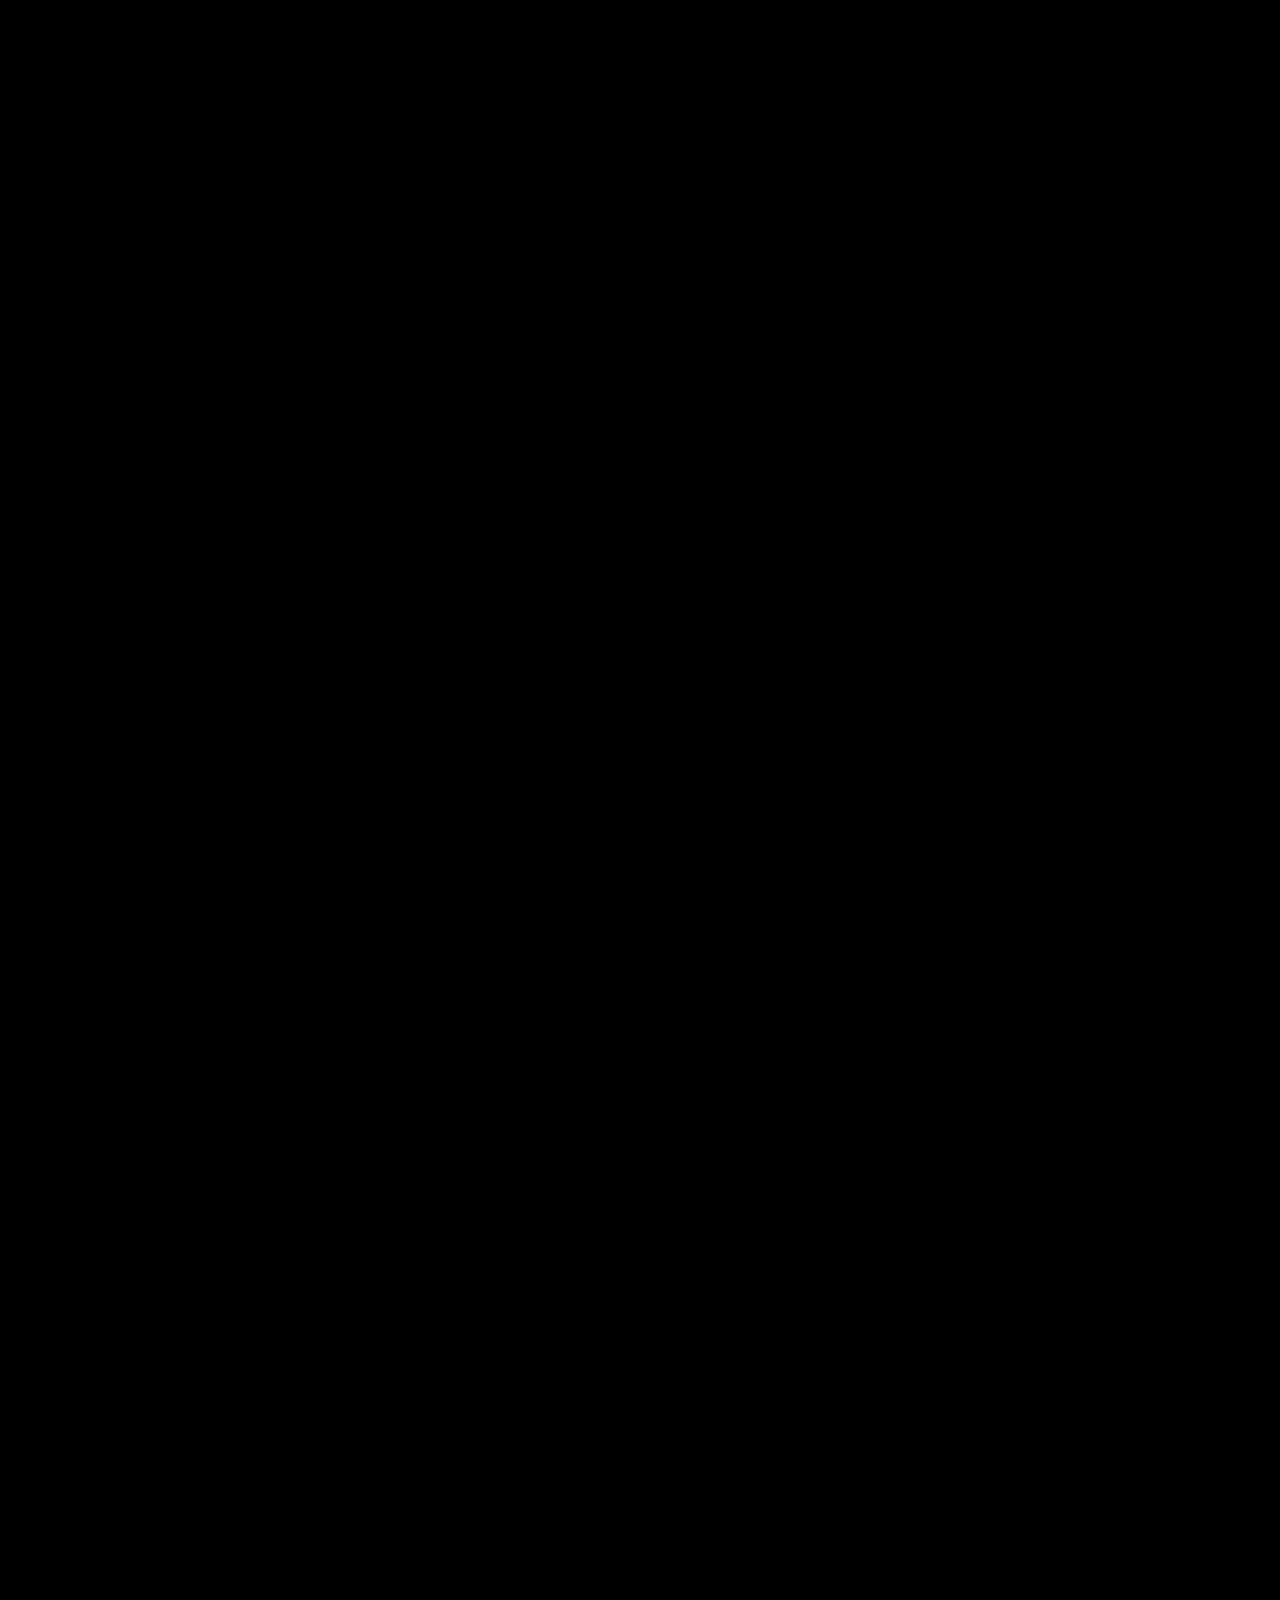
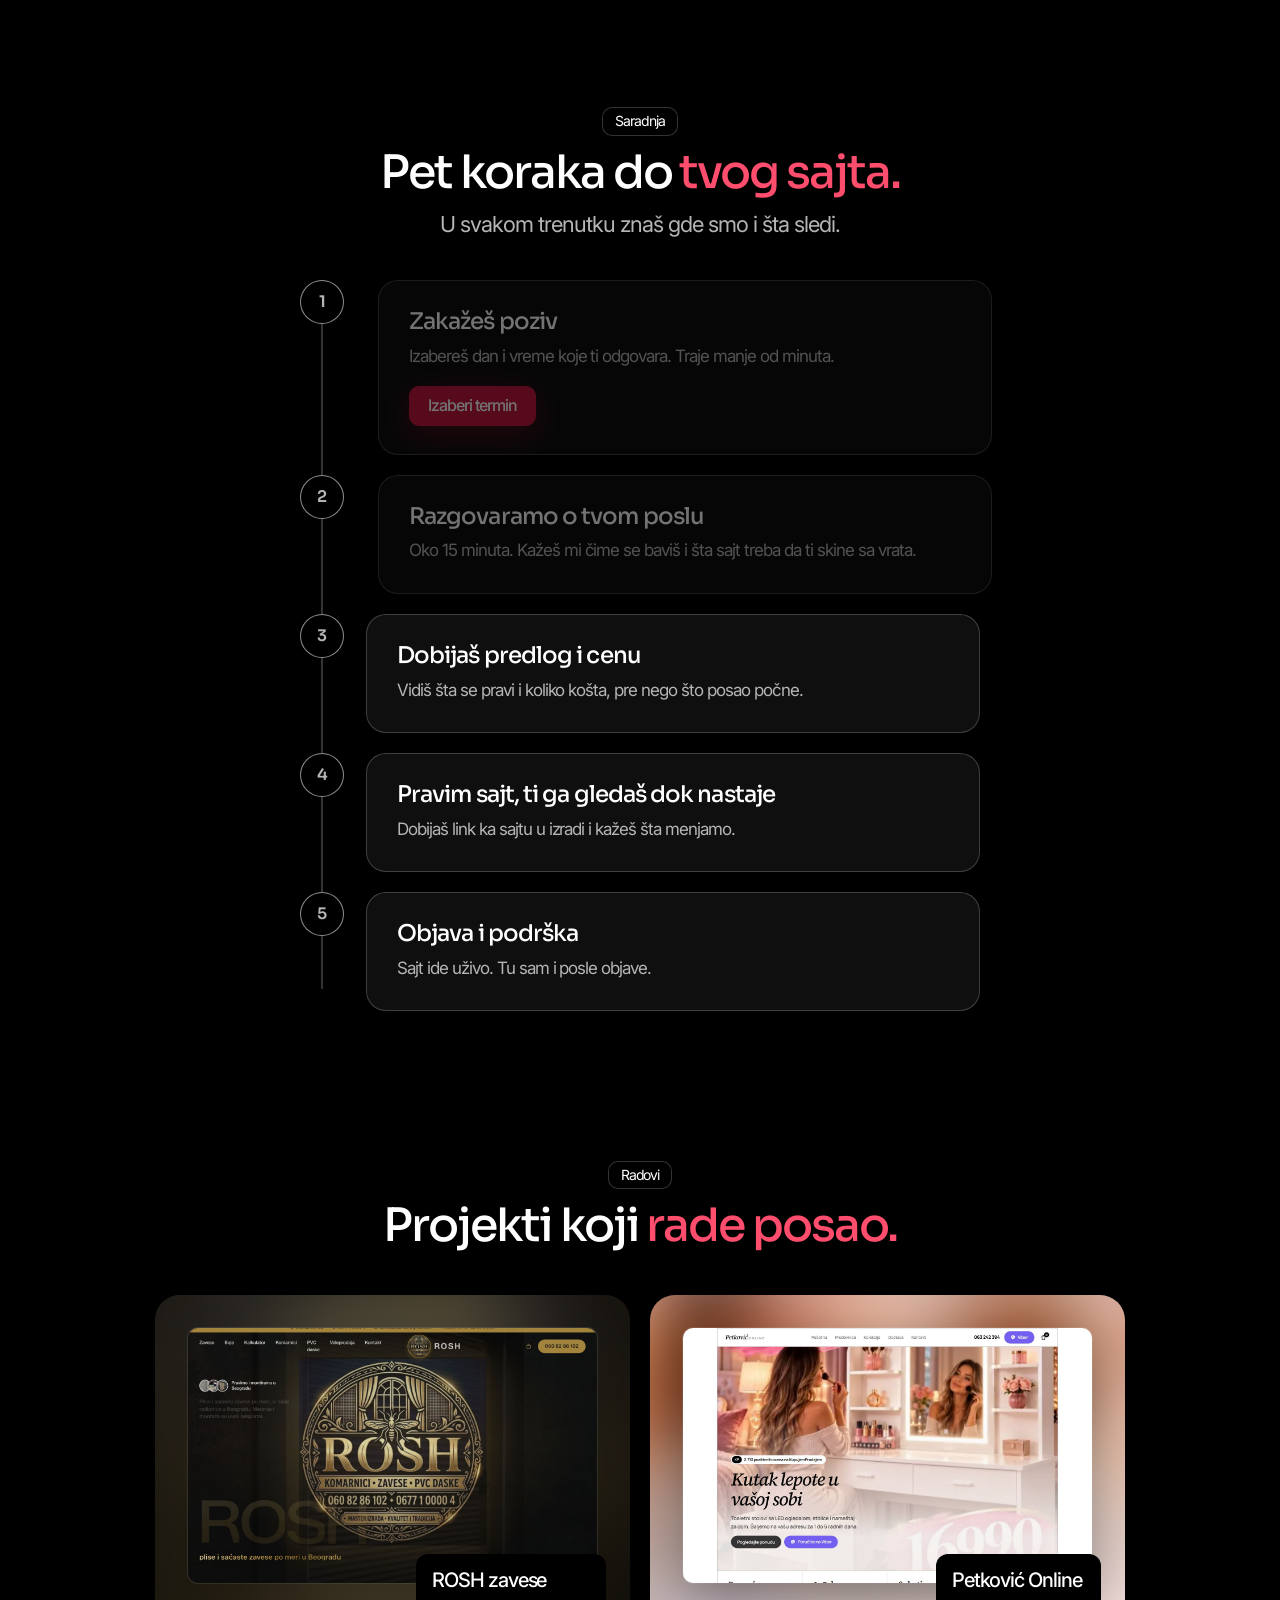
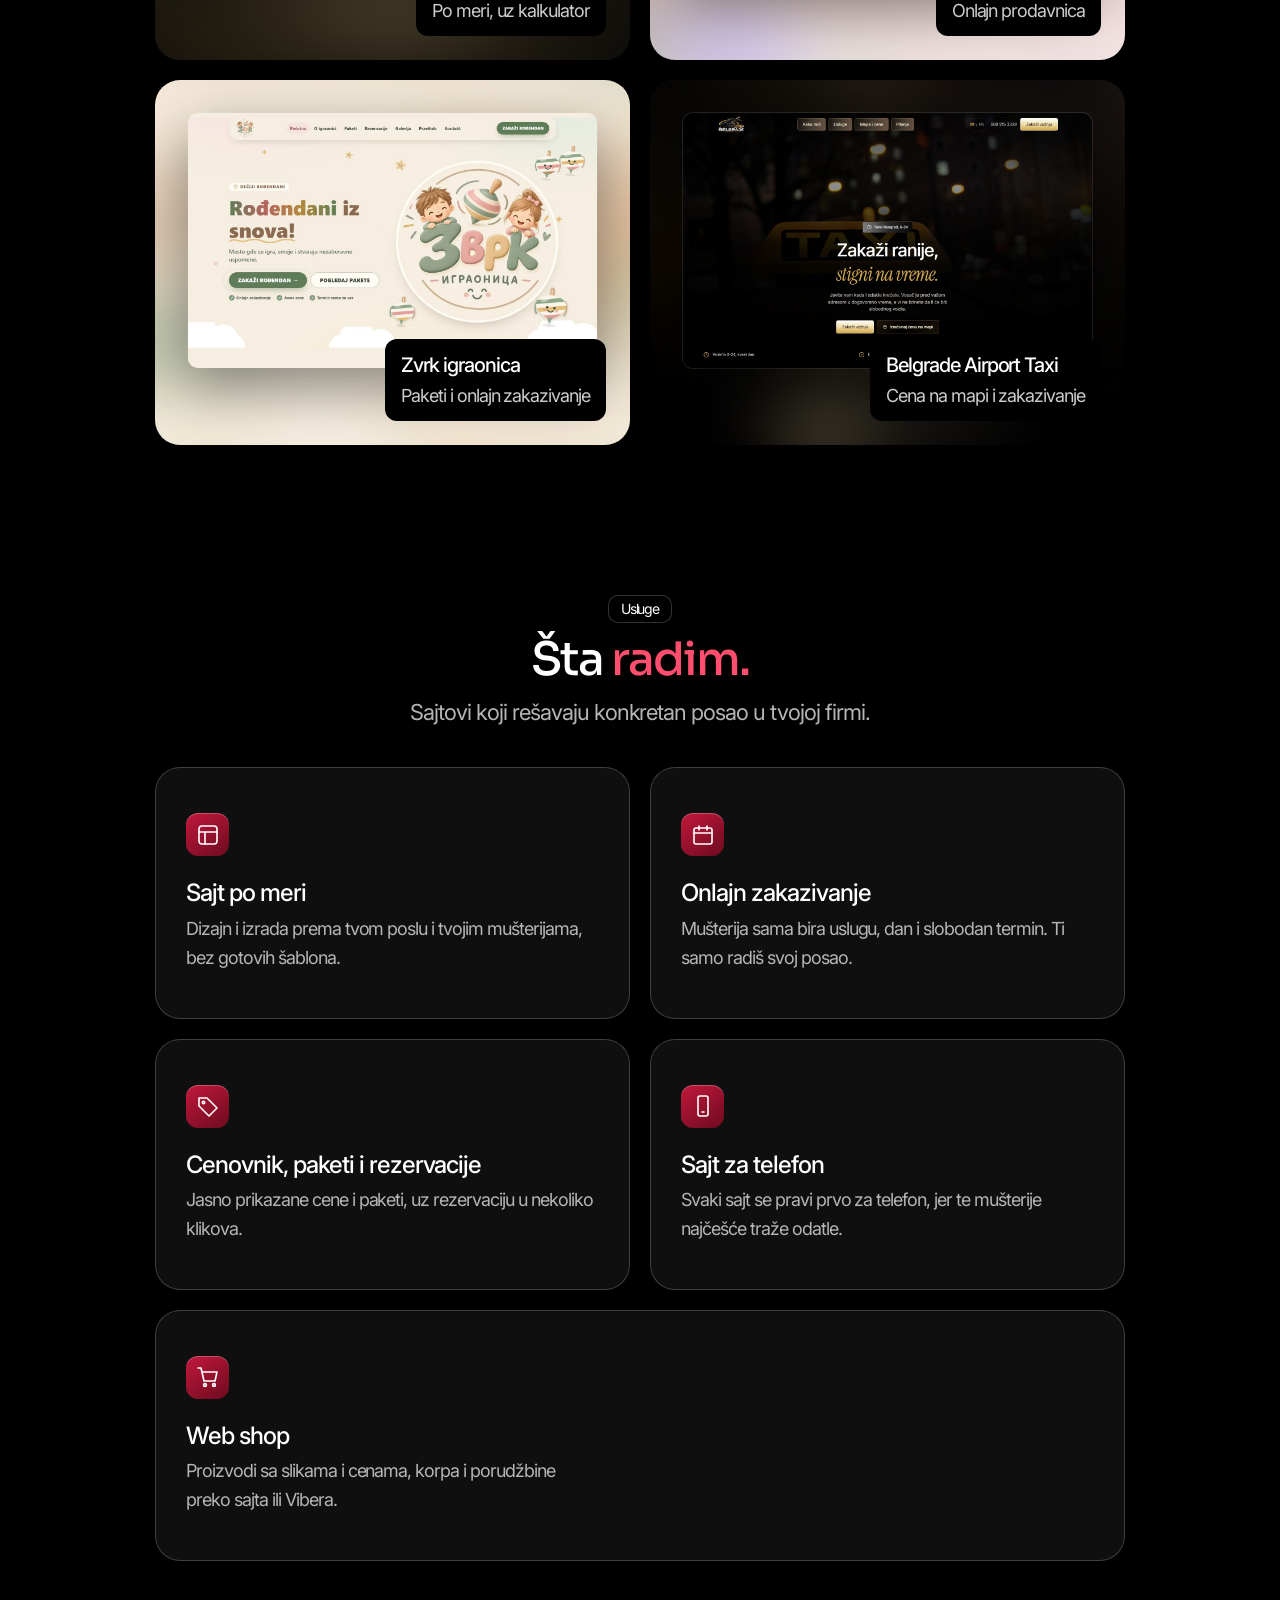
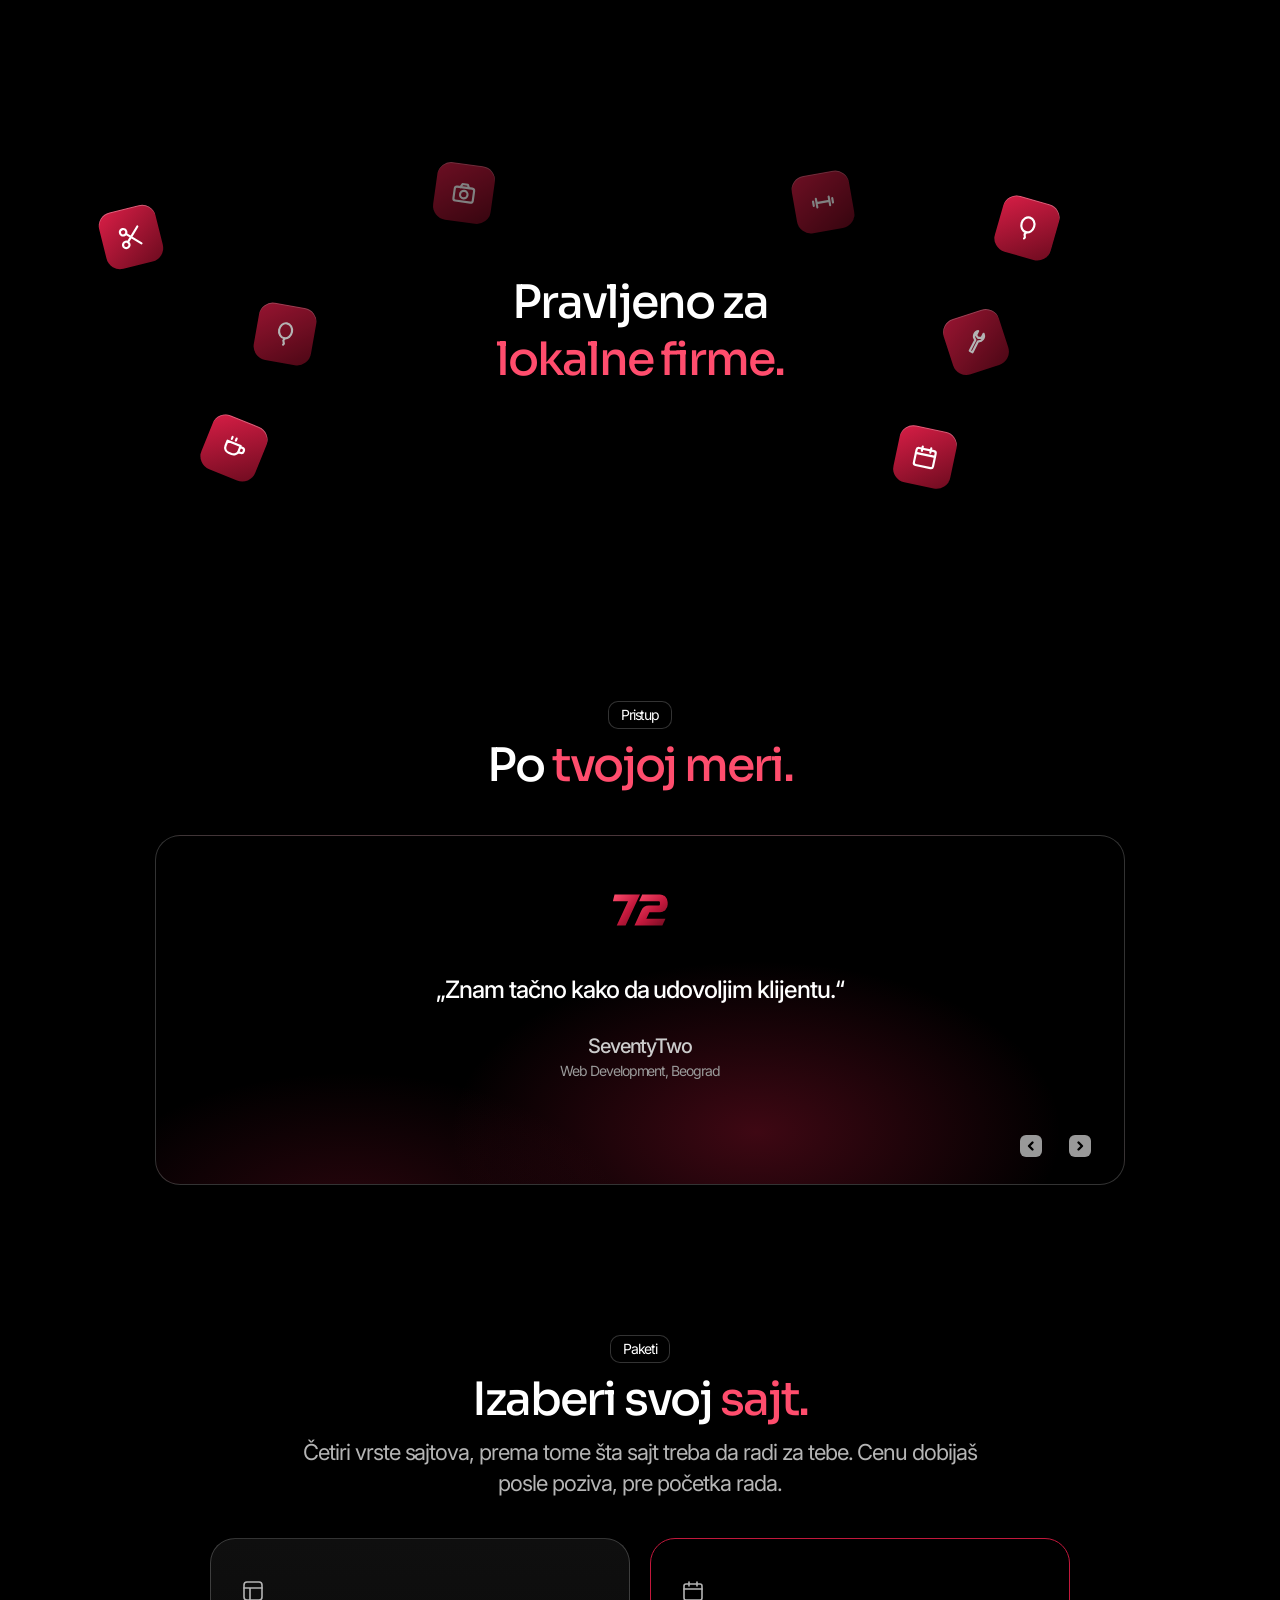
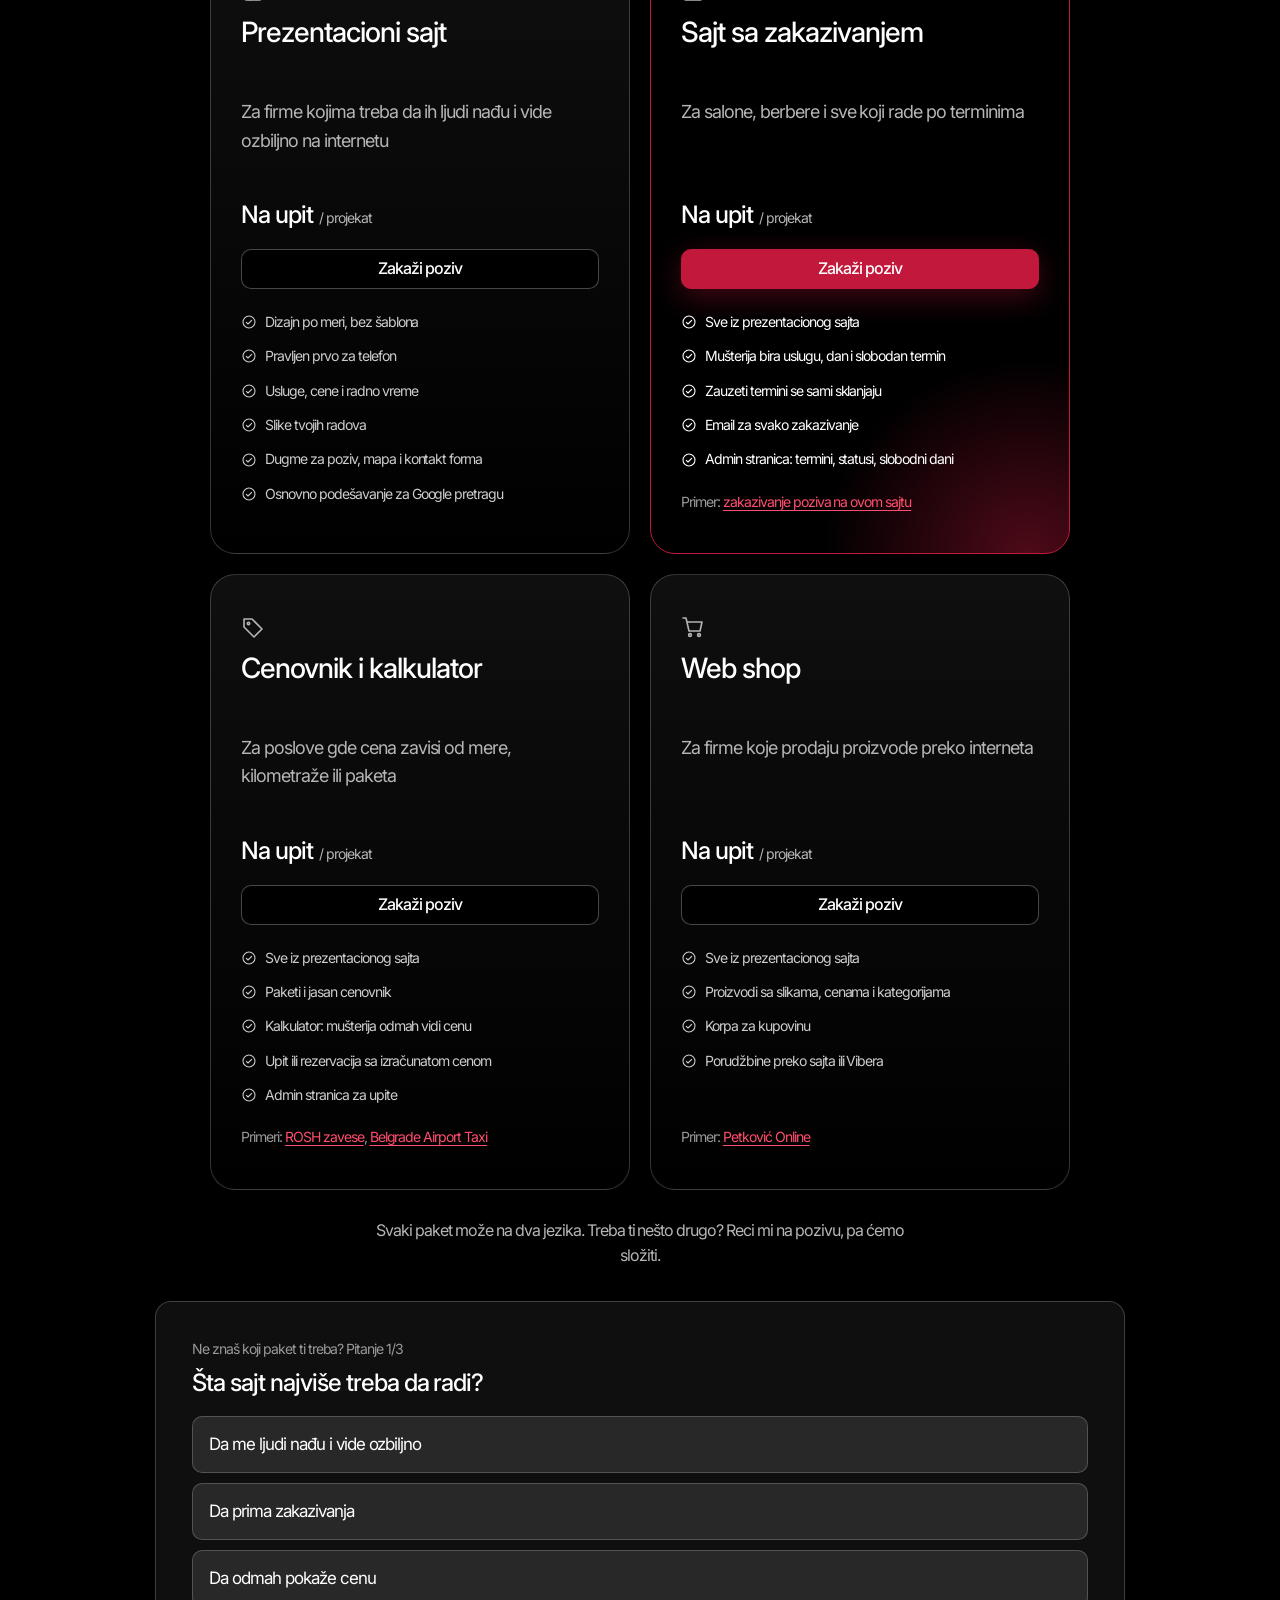
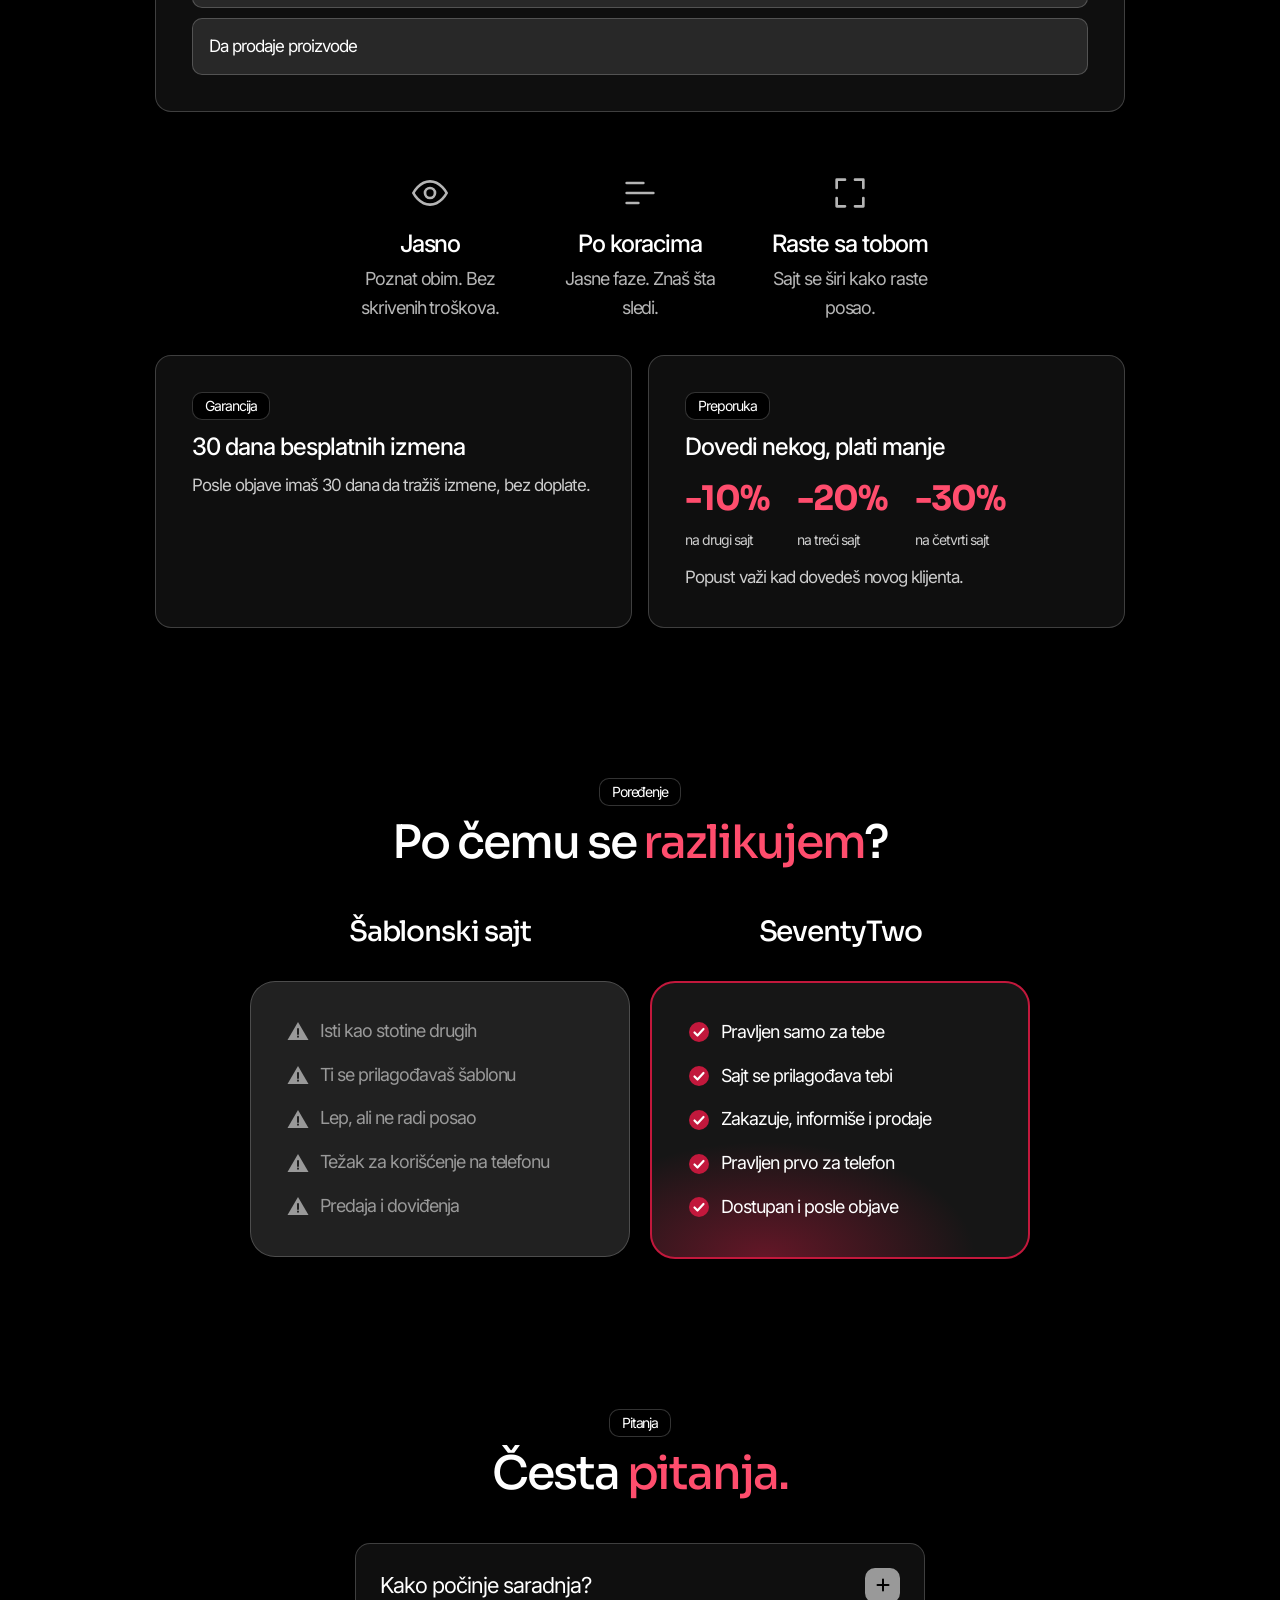
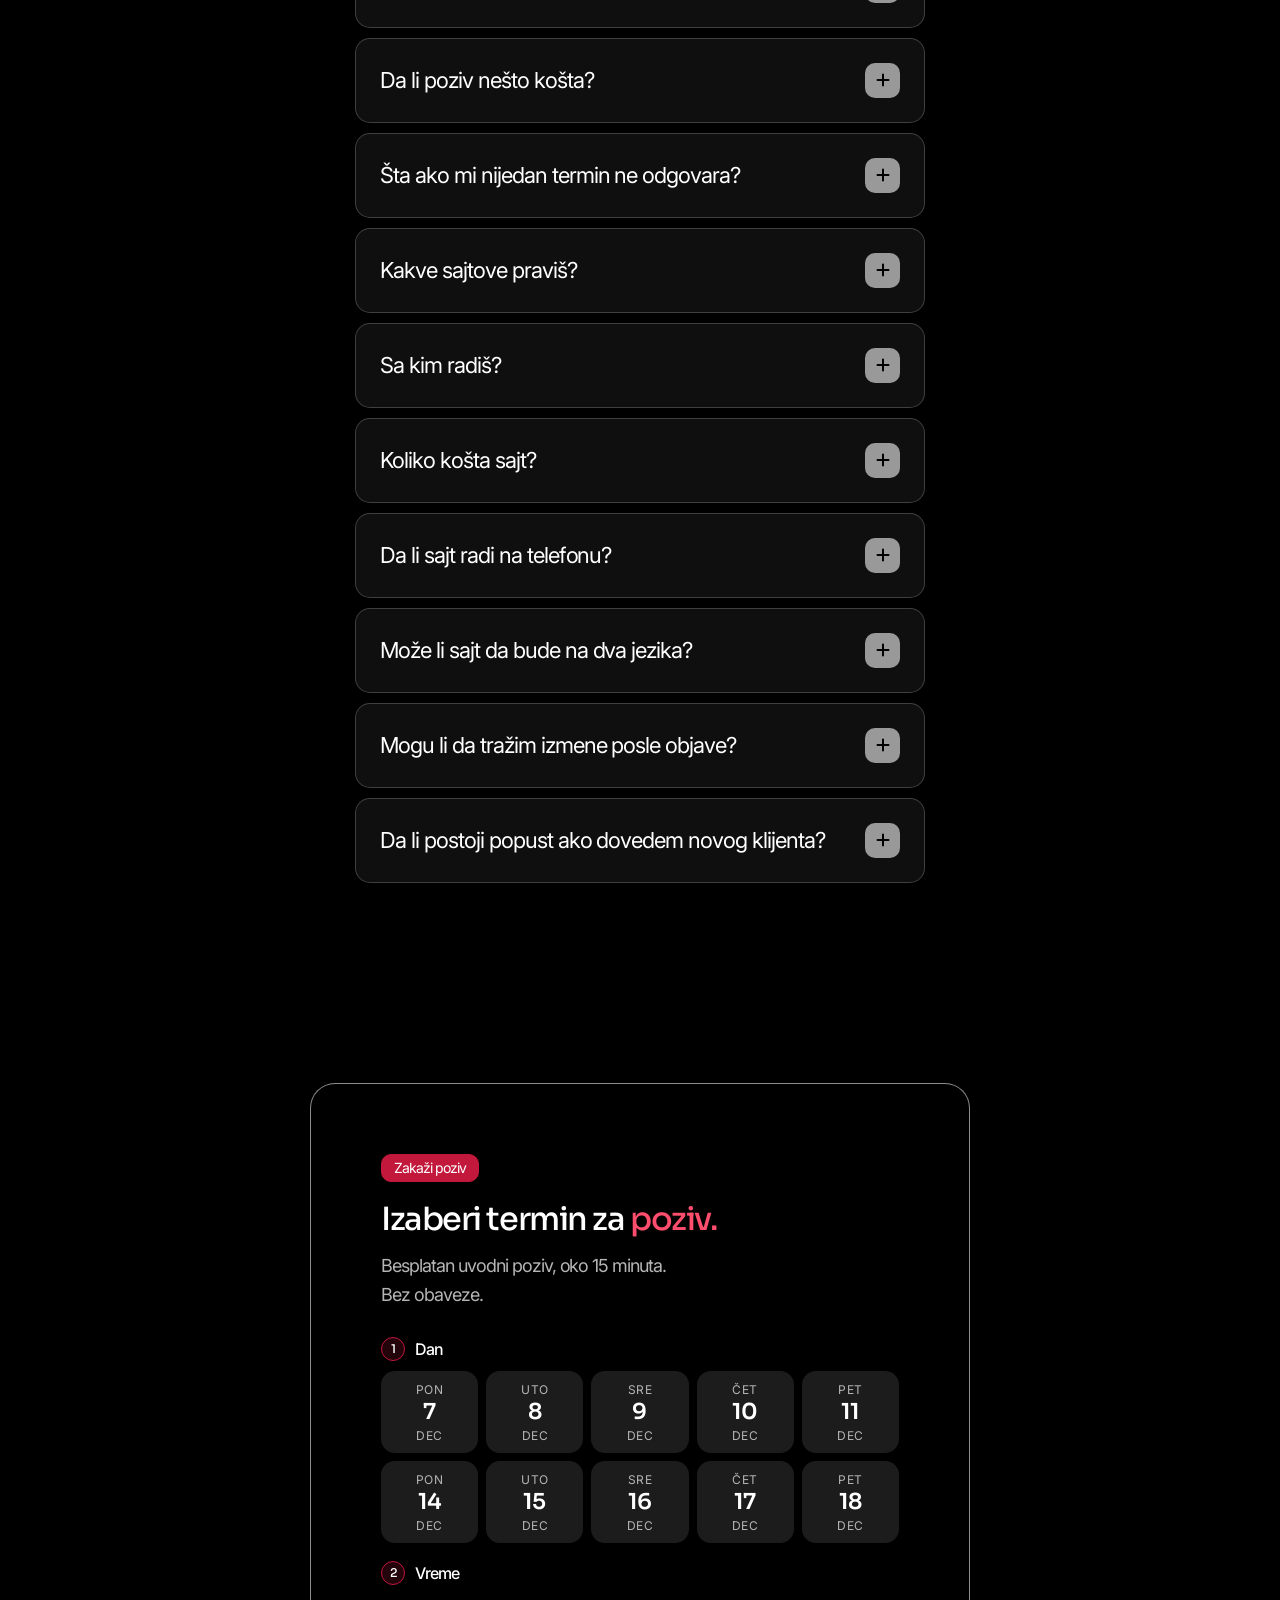
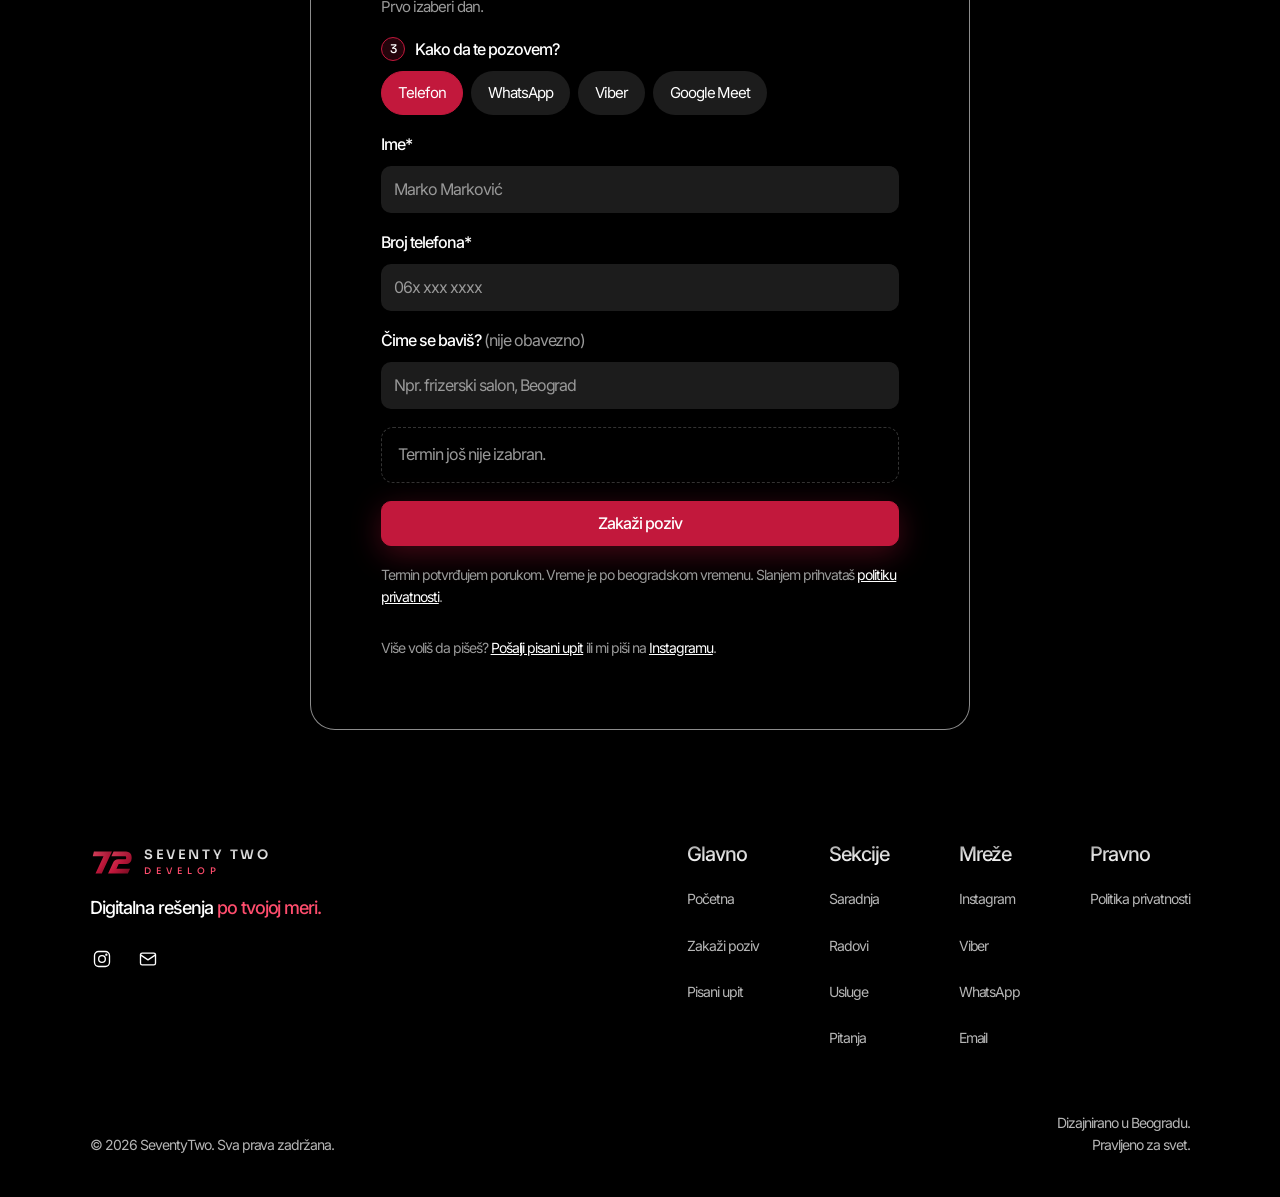
==== commit 38480c06: "Popust 30% na četvrti sajt; Viber i WhatsApp u kontakt dugmetu i podnožju; kontakt dugme i na telefo" ====
--- a/index.html
+++ b/index.html
@@ -35,6 +35,7 @@
   <symbol id="i-layout" viewBox="0 0 24 24"><rect x="3" y="3" width="18" height="18" rx="3"/><path d="M3 9h18M9 9v12"/></symbol>
   <symbol id="i-calendar" viewBox="0 0 24 24"><rect x="3" y="5" width="18" height="16" rx="2"/><path d="M3 10h18M8 3v4M16 3v4"/></symbol>
   <symbol id="i-tag" viewBox="0 0 24 24"><path d="M3 12V4h8l10 10-8 8z"/><circle cx="7.5" cy="8.5" r="1.2"/></symbol>
+  <symbol id="i-chat" viewBox="0 0 24 24"><path d="M4 5h16v11H9l-5 4z"/></symbol>
   <symbol id="i-cart" viewBox="0 0 24 24"><path d="M2 3h3l3 13h11l2-9H6"/><circle cx="9" cy="20" r="1.4"/><circle cx="18" cy="20" r="1.4"/></symbol>
   <symbol id="i-phone" viewBox="0 0 24 24"><rect x="7" y="2" width="10" height="20" rx="2"/><path d="M11 18h2"/></symbol>
   <symbol id="i-eye" viewBox="0 0 24 24"><path d="M2 12s3.6-7 10-7 10 7 10 7-3.6 7-10 7S2 12 2 12z"/><circle cx="12" cy="12" r="3"/></symbol>
@@ -440,7 +441,7 @@
         <div class="offer" data-reveal>
           <span class="tag" data-en="Referrals">Preporuka</span>
           <h3 class="h3" data-en="Bring someone, pay less">Dovedi nekog, plati manje</h3>
-          <div class="deal"><p><b>-10%</b><span data-en="on the second website">na drugi sajt</span></p><p><b>-20%</b><span data-en="on the third website">na treći sajt</span></p></div>
+          <div class="deal"><p><b>-10%</b><span data-en="on the second website">na drugi sajt</span></p><p><b>-20%</b><span data-en="on the third website">na treći sajt</span></p><p><b>-30%</b><span data-en="on the fourth website">na četvrti sajt</span></p></div>
           <p data-en="The discount applies when you bring a new client.">Popust važi kad dovedeš novog klijenta.</p>
         </div>
       </div>
@@ -525,7 +526,7 @@
         </article>
         <article class="faq-item" data-reveal>
           <button class="faq-q" type="button" aria-expanded="false"><span data-en="Is there a discount if I bring a new client?">Da li postoji popust ako dovedem novog klijenta?</span><i class="faq-plus"><svg><use href="#i-plus"/></svg></i></button>
-          <div class="faq-a"><div><p data-en="Yes. The discount is 10% on the second website and 20% on the third.">Postoji. Popust je 10% na drugi sajt i 20% na treći.</p></div></div>
+          <div class="faq-a"><div><p data-en="Yes. The discount is 10% on the second website, 20% on the third and 30% on the fourth.">Postoji. Popust je 10% na drugi sajt, 20% na treći i 30% na četvrti.</p></div></div>
         </article>
       </div>
     </div>
@@ -630,6 +631,8 @@
         <div>
           <h2 data-en="Social">Mreže</h2>
           <a href="https://www.instagram.com/seventytwodevelop/" target="_blank" rel="noopener">Instagram</a>
+          <a href="viber://chat?number=%2B381692807700">Viber</a>
+          <a href="https://wa.me/381692807700" target="_blank" rel="noopener">WhatsApp</a>
           <a href="mailto:seventytwoweb@gmail.com">Email</a>
         </div>
         <div>
@@ -650,10 +653,12 @@
 <div class="fab" id="fab">
   <div class="fab-menu" id="fabMenu" hidden>
     <a href="#poziv"><svg class="icon"><use href="#i-calendar"/></svg><span data-en="Book a call">Zakaži poziv</span></a>
+    <a href="viber://chat?number=%2B381692807700"><svg class="icon"><use href="#i-chat"/></svg><span>Viber</span></a>
+    <a href="https://wa.me/381692807700" target="_blank" rel="noopener"><svg class="icon"><use href="#i-chat"/></svg><span>WhatsApp</span></a>
     <a href="https://www.instagram.com/seventytwodevelop/" target="_blank" rel="noopener"><svg class="icon"><use href="#i-instagram"/></svg><span>Instagram</span></a>
     <a href="mailto:seventytwoweb@gmail.com"><svg class="icon"><use href="#i-mail"/></svg><span>Email</span></a>
   </div>
-  <button class="fab-btn" id="fabBtn" type="button" aria-expanded="false" aria-controls="fabMenu" aria-label="Kontakt"><svg class="icon"><use href="#i-mail"/></svg></button>
+  <button class="fab-btn" id="fabBtn" type="button" aria-expanded="false" aria-controls="fabMenu" aria-label="Kontakt"><svg class="icon"><use href="#i-chat"/></svg></button>
 </div>
 
 <script src="config.js"></script>
--- a/styles.css
+++ b/styles.css
@@ -765,7 +765,7 @@
 .offers { display: grid; gap: 16px; margin-top: 32px; }
 .offer .h3 { margin: 10px 0 8px; }
 .offer p { color: var(--text-2); }
-.deal { display: flex; gap: 28px; margin-bottom: 10px; }
+.deal { display: flex; flex-wrap: wrap; gap: 12px 28px; margin-bottom: 10px; }
 .deal b { display: block; font-family: var(--display); font-size: 34px; color: var(--accent-hi); }
 .deal span { font-size: 14px; }
 
@@ -783,8 +783,6 @@
 }
 
 @media (min-width: 810px) { .service--wide { grid-column: 1 / -1; } }
-/* Na telefonu kontakt preuzima donja traka */
-@media (max-width: 809.98px) { .fab { display: none; } }
 
 .not-found { min-height: 100vh; display: grid; place-content: center; justify-items: center; gap: 18px; padding: 24px; text-align: center; }
 .not-found img { width: 92px; }
